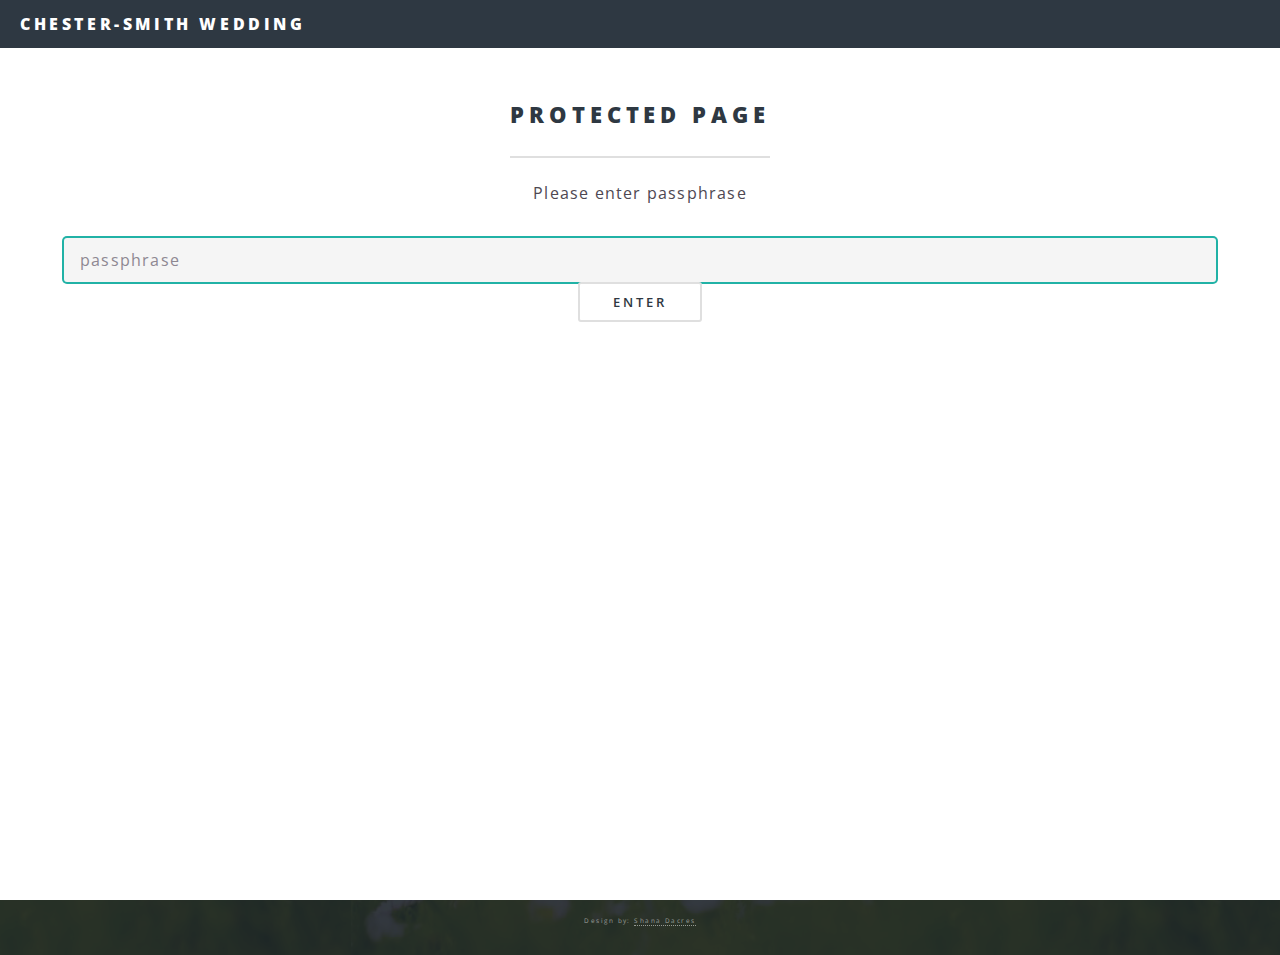
==== index.html @ 589823a7 "added password protected page" ====
<!doctype html>
<html class="staticrypt-html">
<head>
    <meta charset="utf-8">
    <title>Protected Page</title>
    <meta charset="utf-8" />
    <meta name="viewport" content="width=device-width, initial-scale=1, user-scalable=no" />
    <link rel="stylesheet" href="assets/css/main.css" />
    <noscript><link rel="stylesheet" href="assets/css/noscript.css" /></noscript>

    <!-- do not cache this page -->
    <meta http-equiv="cache-control" content="max-age=0"/>
    <meta http-equiv="cache-control" content="no-cache"/>
    <meta http-equiv="expires" content="0"/>
    <meta http-equiv="expires" content="Tue, 01 Jan 1980 1:00:00 GMT"/>
    <meta http-equiv="pragma" content="no-cache"/>
</head>

<body class="landing is-preload">
<div id="page-wrapper">
    <header id="header" class="special">
        <h1><a href="index.html">Chester-Smith Wedding</a></h1>
        
    </header>

    <section id="protected" class="wrapper style5 special" >
        <div class="inner">
            <header class="major">
                <h2>Protected Page</h2>
                <p >Please enter passphrase
                <form id="staticrypt-form" action="#" method="post">
                    <input id="staticrypt-password"
                           type="password"
                           name="password"
                           placeholder="passphrase"
                           autofocus/>

                    <input type="submit" class="staticrypt-decrypt-button" value="Enter"/>
                 </form>

                 </p>
            </header>

        </div>
    </section>

</div>
    <!-- Footer -->
<footer id="footer">
    <ul class="copyright">
        <li>Design by: <a href="https://www.linkedin.com/in/shanadacres">Shana Dacres</a></li>
    </ul>
</footer>


<script>/**
 * Crypto JS 3.1.9-1
 * Copied as is from https://cdnjs.cloudflare.com/ajax/libs/crypto-js/3.1.9-1/crypto-js.js
 */

;(function (root, factory) {
    if (typeof exports === "object") {
        // CommonJS
        module.exports = exports = factory();
    }
    else if (typeof define === "function" && define.amd) {
        // AMD
        define([], factory);
    }
    else {
        // Global (browser)
        root.CryptoJS = factory();
    }
}(this, function () {

    /**
     * CryptoJS core components.
     */
    var CryptoJS = CryptoJS || (function (Math, undefined) {
        /*
	     * Local polyfil of Object.create
	     */
        var create = Object.create || (function () {
            function F() {};

            return function (obj) {
                var subtype;

                F.prototype = obj;

                subtype = new F();

                F.prototype = null;

                return subtype;
            };
        }())

        /**
         * CryptoJS namespace.
         */
        var C = {};

        /**
         * Library namespace.
         */
        var C_lib = C.lib = {};

        /**
         * Base object for prototypal inheritance.
         */
        var Base = C_lib.Base = (function () {


            return {
                /**
                 * Creates a new object that inherits from this object.
                 *
                 * @param {Object} overrides Properties to copy into the new object.
                 *
                 * @return {Object} The new object.
                 *
                 * @static
                 *
                 * @example
                 *
                 *     var MyType = CryptoJS.lib.Base.extend({
	             *         field: 'value',
	             *
	             *         method: function () {
	             *         }
	             *     });
                 */
                extend: function (overrides) {
                    // Spawn
                    var subtype = create(this);

                    // Augment
                    if (overrides) {
                        subtype.mixIn(overrides);
                    }

                    // Create default initializer
                    if (!subtype.hasOwnProperty('init') || this.init === subtype.init) {
                        subtype.init = function () {
                            subtype.$super.init.apply(this, arguments);
                        };
                    }

                    // Initializer's prototype is the subtype object
                    subtype.init.prototype = subtype;

                    // Reference supertype
                    subtype.$super = this;

                    return subtype;
                },

                /**
                 * Extends this object and runs the init method.
                 * Arguments to create() will be passed to init().
                 *
                 * @return {Object} The new object.
                 *
                 * @static
                 *
                 * @example
                 *
                 *     var instance = MyType.create();
                 */
                create: function () {
                    var instance = this.extend();
                    instance.init.apply(instance, arguments);

                    return instance;
                },

                /**
                 * Initializes a newly created object.
                 * Override this method to add some logic when your objects are created.
                 *
                 * @example
                 *
                 *     var MyType = CryptoJS.lib.Base.extend({
	             *         init: function () {
	             *             // ...
	             *         }
	             *     });
                 */
                init: function () {
                },

                /**
                 * Copies properties into this object.
                 *
                 * @param {Object} properties The properties to mix in.
                 *
                 * @example
                 *
                 *     MyType.mixIn({
	             *         field: 'value'
	             *     });
                 */
                mixIn: function (properties) {
                    for (var propertyName in properties) {
                        if (properties.hasOwnProperty(propertyName)) {
                            this[propertyName] = properties[propertyName];
                        }
                    }

                    // IE won't copy toString using the loop above
                    if (properties.hasOwnProperty('toString')) {
                        this.toString = properties.toString;
                    }
                },

                /**
                 * Creates a copy of this object.
                 *
                 * @return {Object} The clone.
                 *
                 * @example
                 *
                 *     var clone = instance.clone();
                 */
                clone: function () {
                    return this.init.prototype.extend(this);
                }
            };
        }());

        /**
         * An array of 32-bit words.
         *
         * @property {Array} words The array of 32-bit words.
         * @property {number} sigBytes The number of significant bytes in this word array.
         */
        var WordArray = C_lib.WordArray = Base.extend({
            /**
             * Initializes a newly created word array.
             *
             * @param {Array} words (Optional) An array of 32-bit words.
             * @param {number} sigBytes (Optional) The number of significant bytes in the words.
             *
             * @example
             *
             *     var wordArray = CryptoJS.lib.WordArray.create();
             *     var wordArray = CryptoJS.lib.WordArray.create([0x00010203, 0x04050607]);
             *     var wordArray = CryptoJS.lib.WordArray.create([0x00010203, 0x04050607], 6);
             */
            init: function (words, sigBytes) {
                words = this.words = words || [];

                if (sigBytes != undefined) {
                    this.sigBytes = sigBytes;
                } else {
                    this.sigBytes = words.length * 4;
                }
            },

            /**
             * Converts this word array to a string.
             *
             * @param {Encoder} encoder (Optional) The encoding strategy to use. Default: CryptoJS.enc.Hex
             *
             * @return {string} The stringified word array.
             *
             * @example
             *
             *     var string = wordArray + '';
             *     var string = wordArray.toString();
             *     var string = wordArray.toString(CryptoJS.enc.Utf8);
             */
            toString: function (encoder) {
                return (encoder || Hex).stringify(this);
            },

            /**
             * Concatenates a word array to this word array.
             *
             * @param {WordArray} wordArray The word array to append.
             *
             * @return {WordArray} This word array.
             *
             * @example
             *
             *     wordArray1.concat(wordArray2);
             */
            concat: function (wordArray) {
                // Shortcuts
                var thisWords = this.words;
                var thatWords = wordArray.words;
                var thisSigBytes = this.sigBytes;
                var thatSigBytes = wordArray.sigBytes;

                // Clamp excess bits
                this.clamp();

                // Concat
                if (thisSigBytes % 4) {
                    // Copy one byte at a time
                    for (var i = 0; i < thatSigBytes; i++) {
                        var thatByte = (thatWords[i >>> 2] >>> (24 - (i % 4) * 8)) & 0xff;
                        thisWords[(thisSigBytes + i) >>> 2] |= thatByte << (24 - ((thisSigBytes + i) % 4) * 8);
                    }
                } else {
                    // Copy one word at a time
                    for (var i = 0; i < thatSigBytes; i += 4) {
                        thisWords[(thisSigBytes + i) >>> 2] = thatWords[i >>> 2];
                    }
                }
                this.sigBytes += thatSigBytes;

                // Chainable
                return this;
            },

            /**
             * Removes insignificant bits.
             *
             * @example
             *
             *     wordArray.clamp();
             */
            clamp: function () {
                // Shortcuts
                var words = this.words;
                var sigBytes = this.sigBytes;

                // Clamp
                words[sigBytes >>> 2] &= 0xffffffff << (32 - (sigBytes % 4) * 8);
                words.length = Math.ceil(sigBytes / 4);
            },

            /**
             * Creates a copy of this word array.
             *
             * @return {WordArray} The clone.
             *
             * @example
             *
             *     var clone = wordArray.clone();
             */
            clone: function () {
                var clone = Base.clone.call(this);
                clone.words = this.words.slice(0);

                return clone;
            },

            /**
             * Creates a word array filled with random bytes.
             *
             * @param {number} nBytes The number of random bytes to generate.
             *
             * @return {WordArray} The random word array.
             *
             * @static
             *
             * @example
             *
             *     var wordArray = CryptoJS.lib.WordArray.random(16);
             */
            random: function (nBytes) {
                var words = [];

                var r = (function (m_w) {
                    var m_w = m_w;
                    var m_z = 0x3ade68b1;
                    var mask = 0xffffffff;

                    return function () {
                        m_z = (0x9069 * (m_z & 0xFFFF) + (m_z >> 0x10)) & mask;
                        m_w = (0x4650 * (m_w & 0xFFFF) + (m_w >> 0x10)) & mask;
                        var result = ((m_z << 0x10) + m_w) & mask;
                        result /= 0x100000000;
                        result += 0.5;
                        return result * (Math.random() > .5 ? 1 : -1);
                    }
                });

                for (var i = 0, rcache; i < nBytes; i += 4) {
                    var _r = r((rcache || Math.random()) * 0x100000000);

                    rcache = _r() * 0x3ade67b7;
                    words.push((_r() * 0x100000000) | 0);
                }

                return new WordArray.init(words, nBytes);
            }
        });

        /**
         * Encoder namespace.
         */
        var C_enc = C.enc = {};

        /**
         * Hex encoding strategy.
         */
        var Hex = C_enc.Hex = {
            /**
             * Converts a word array to a hex string.
             *
             * @param {WordArray} wordArray The word array.
             *
             * @return {string} The hex string.
             *
             * @static
             *
             * @example
             *
             *     var hexString = CryptoJS.enc.Hex.stringify(wordArray);
             */
            stringify: function (wordArray) {
                // Shortcuts
                var words = wordArray.words;
                var sigBytes = wordArray.sigBytes;

                // Convert
                var hexChars = [];
                for (var i = 0; i < sigBytes; i++) {
                    var bite = (words[i >>> 2] >>> (24 - (i % 4) * 8)) & 0xff;
                    hexChars.push((bite >>> 4).toString(16));
                    hexChars.push((bite & 0x0f).toString(16));
                }

                return hexChars.join('');
            },

            /**
             * Converts a hex string to a word array.
             *
             * @param {string} hexStr The hex string.
             *
             * @return {WordArray} The word array.
             *
             * @static
             *
             * @example
             *
             *     var wordArray = CryptoJS.enc.Hex.parse(hexString);
             */
            parse: function (hexStr) {
                // Shortcut
                var hexStrLength = hexStr.length;

                // Convert
                var words = [];
                for (var i = 0; i < hexStrLength; i += 2) {
                    words[i >>> 3] |= parseInt(hexStr.substr(i, 2), 16) << (24 - (i % 8) * 4);
                }

                return new WordArray.init(words, hexStrLength / 2);
            }
        };

        /**
         * Latin1 encoding strategy.
         */
        var Latin1 = C_enc.Latin1 = {
            /**
             * Converts a word array to a Latin1 string.
             *
             * @param {WordArray} wordArray The word array.
             *
             * @return {string} The Latin1 string.
             *
             * @static
             *
             * @example
             *
             *     var latin1String = CryptoJS.enc.Latin1.stringify(wordArray);
             */
            stringify: function (wordArray) {
                // Shortcuts
                var words = wordArray.words;
                var sigBytes = wordArray.sigBytes;

                // Convert
                var latin1Chars = [];
                for (var i = 0; i < sigBytes; i++) {
                    var bite = (words[i >>> 2] >>> (24 - (i % 4) * 8)) & 0xff;
                    latin1Chars.push(String.fromCharCode(bite));
                }

                return latin1Chars.join('');
            },

            /**
             * Converts a Latin1 string to a word array.
             *
             * @param {string} latin1Str The Latin1 string.
             *
             * @return {WordArray} The word array.
             *
             * @static
             *
             * @example
             *
             *     var wordArray = CryptoJS.enc.Latin1.parse(latin1String);
             */
            parse: function (latin1Str) {
                // Shortcut
                var latin1StrLength = latin1Str.length;

                // Convert
                var words = [];
                for (var i = 0; i < latin1StrLength; i++) {
                    words[i >>> 2] |= (latin1Str.charCodeAt(i) & 0xff) << (24 - (i % 4) * 8);
                }

                return new WordArray.init(words, latin1StrLength);
            }
        };

        /**
         * UTF-8 encoding strategy.
         */
        var Utf8 = C_enc.Utf8 = {
            /**
             * Converts a word array to a UTF-8 string.
             *
             * @param {WordArray} wordArray The word array.
             *
             * @return {string} The UTF-8 string.
             *
             * @static
             *
             * @example
             *
             *     var utf8String = CryptoJS.enc.Utf8.stringify(wordArray);
             */
            stringify: function (wordArray) {
                try {
                    return decodeURIComponent(escape(Latin1.stringify(wordArray)));
                } catch (e) {
                    throw new Error('Malformed UTF-8 data');
                }
            },

            /**
             * Converts a UTF-8 string to a word array.
             *
             * @param {string} utf8Str The UTF-8 string.
             *
             * @return {WordArray} The word array.
             *
             * @static
             *
             * @example
             *
             *     var wordArray = CryptoJS.enc.Utf8.parse(utf8String);
             */
            parse: function (utf8Str) {
                return Latin1.parse(unescape(encodeURIComponent(utf8Str)));
            }
        };

        /**
         * Abstract buffered block algorithm template.
         *
         * The property blockSize must be implemented in a concrete subtype.
         *
         * @property {number} _minBufferSize The number of blocks that should be kept unprocessed in the buffer. Default: 0
         */
        var BufferedBlockAlgorithm = C_lib.BufferedBlockAlgorithm = Base.extend({
            /**
             * Resets this block algorithm's data buffer to its initial state.
             *
             * @example
             *
             *     bufferedBlockAlgorithm.reset();
             */
            reset: function () {
                // Initial values
                this._data = new WordArray.init();
                this._nDataBytes = 0;
            },

            /**
             * Adds new data to this block algorithm's buffer.
             *
             * @param {WordArray|string} data The data to append. Strings are converted to a WordArray using UTF-8.
             *
             * @example
             *
             *     bufferedBlockAlgorithm._append('data');
             *     bufferedBlockAlgorithm._append(wordArray);
             */
            _append: function (data) {
                // Convert string to WordArray, else assume WordArray already
                if (typeof data == 'string') {
                    data = Utf8.parse(data);
                }

                // Append
                this._data.concat(data);
                this._nDataBytes += data.sigBytes;
            },

            /**
             * Processes available data blocks.
             *
             * This method invokes _doProcessBlock(offset), which must be implemented by a concrete subtype.
             *
             * @param {boolean} doFlush Whether all blocks and partial blocks should be processed.
             *
             * @return {WordArray} The processed data.
             *
             * @example
             *
             *     var processedData = bufferedBlockAlgorithm._process();
             *     var processedData = bufferedBlockAlgorithm._process(!!'flush');
             */
            _process: function (doFlush) {
                // Shortcuts
                var data = this._data;
                var dataWords = data.words;
                var dataSigBytes = data.sigBytes;
                var blockSize = this.blockSize;
                var blockSizeBytes = blockSize * 4;

                // Count blocks ready
                var nBlocksReady = dataSigBytes / blockSizeBytes;
                if (doFlush) {
                    // Round up to include partial blocks
                    nBlocksReady = Math.ceil(nBlocksReady);
                } else {
                    // Round down to include only full blocks,
                    // less the number of blocks that must remain in the buffer
                    nBlocksReady = Math.max((nBlocksReady | 0) - this._minBufferSize, 0);
                }

                // Count words ready
                var nWordsReady = nBlocksReady * blockSize;

                // Count bytes ready
                var nBytesReady = Math.min(nWordsReady * 4, dataSigBytes);

                // Process blocks
                if (nWordsReady) {
                    for (var offset = 0; offset < nWordsReady; offset += blockSize) {
                        // Perform concrete-algorithm logic
                        this._doProcessBlock(dataWords, offset);
                    }

                    // Remove processed words
                    var processedWords = dataWords.splice(0, nWordsReady);
                    data.sigBytes -= nBytesReady;
                }

                // Return processed words
                return new WordArray.init(processedWords, nBytesReady);
            },

            /**
             * Creates a copy of this object.
             *
             * @return {Object} The clone.
             *
             * @example
             *
             *     var clone = bufferedBlockAlgorithm.clone();
             */
            clone: function () {
                var clone = Base.clone.call(this);
                clone._data = this._data.clone();

                return clone;
            },

            _minBufferSize: 0
        });

        /**
         * Abstract hasher template.
         *
         * @property {number} blockSize The number of 32-bit words this hasher operates on. Default: 16 (512 bits)
         */
        var Hasher = C_lib.Hasher = BufferedBlockAlgorithm.extend({
            /**
             * Configuration options.
             */
            cfg: Base.extend(),

            /**
             * Initializes a newly created hasher.
             *
             * @param {Object} cfg (Optional) The configuration options to use for this hash computation.
             *
             * @example
             *
             *     var hasher = CryptoJS.algo.SHA256.create();
             */
            init: function (cfg) {
                // Apply config defaults
                this.cfg = this.cfg.extend(cfg);

                // Set initial values
                this.reset();
            },

            /**
             * Resets this hasher to its initial state.
             *
             * @example
             *
             *     hasher.reset();
             */
            reset: function () {
                // Reset data buffer
                BufferedBlockAlgorithm.reset.call(this);

                // Perform concrete-hasher logic
                this._doReset();
            },

            /**
             * Updates this hasher with a message.
             *
             * @param {WordArray|string} messageUpdate The message to append.
             *
             * @return {Hasher} This hasher.
             *
             * @example
             *
             *     hasher.update('message');
             *     hasher.update(wordArray);
             */
            update: function (messageUpdate) {
                // Append
                this._append(messageUpdate);

                // Update the hash
                this._process();

                // Chainable
                return this;
            },

            /**
             * Finalizes the hash computation.
             * Note that the finalize operation is effectively a destructive, read-once operation.
             *
             * @param {WordArray|string} messageUpdate (Optional) A final message update.
             *
             * @return {WordArray} The hash.
             *
             * @example
             *
             *     var hash = hasher.finalize();
             *     var hash = hasher.finalize('message');
             *     var hash = hasher.finalize(wordArray);
             */
            finalize: function (messageUpdate) {
                // Final message update
                if (messageUpdate) {
                    this._append(messageUpdate);
                }

                // Perform concrete-hasher logic
                var hash = this._doFinalize();

                return hash;
            },

            blockSize: 512/32,

            /**
             * Creates a shortcut function to a hasher's object interface.
             *
             * @param {Hasher} hasher The hasher to create a helper for.
             *
             * @return {Function} The shortcut function.
             *
             * @static
             *
             * @example
             *
             *     var SHA256 = CryptoJS.lib.Hasher._createHelper(CryptoJS.algo.SHA256);
             */
            _createHelper: function (hasher) {
                return function (message, cfg) {
                    return new hasher.init(cfg).finalize(message);
                };
            },

            /**
             * Creates a shortcut function to the HMAC's object interface.
             *
             * @param {Hasher} hasher The hasher to use in this HMAC helper.
             *
             * @return {Function} The shortcut function.
             *
             * @static
             *
             * @example
             *
             *     var HmacSHA256 = CryptoJS.lib.Hasher._createHmacHelper(CryptoJS.algo.SHA256);
             */
            _createHmacHelper: function (hasher) {
                return function (message, key) {
                    return new C_algo.HMAC.init(hasher, key).finalize(message);
                };
            }
        });

        /**
         * Algorithm namespace.
         */
        var C_algo = C.algo = {};

        return C;
    }(Math));


    (function () {
        // Shortcuts
        var C = CryptoJS;
        var C_lib = C.lib;
        var WordArray = C_lib.WordArray;
        var C_enc = C.enc;

        /**
         * Base64 encoding strategy.
         */
        var Base64 = C_enc.Base64 = {
            /**
             * Converts a word array to a Base64 string.
             *
             * @param {WordArray} wordArray The word array.
             *
             * @return {string} The Base64 string.
             *
             * @static
             *
             * @example
             *
             *     var base64String = CryptoJS.enc.Base64.stringify(wordArray);
             */
            stringify: function (wordArray) {
                // Shortcuts
                var words = wordArray.words;
                var sigBytes = wordArray.sigBytes;
                var map = this._map;

                // Clamp excess bits
                wordArray.clamp();

                // Convert
                var base64Chars = [];
                for (var i = 0; i < sigBytes; i += 3) {
                    var byte1 = (words[i >>> 2]       >>> (24 - (i % 4) * 8))       & 0xff;
                    var byte2 = (words[(i + 1) >>> 2] >>> (24 - ((i + 1) % 4) * 8)) & 0xff;
                    var byte3 = (words[(i + 2) >>> 2] >>> (24 - ((i + 2) % 4) * 8)) & 0xff;

                    var triplet = (byte1 << 16) | (byte2 << 8) | byte3;

                    for (var j = 0; (j < 4) && (i + j * 0.75 < sigBytes); j++) {
                        base64Chars.push(map.charAt((triplet >>> (6 * (3 - j))) & 0x3f));
                    }
                }

                // Add padding
                var paddingChar = map.charAt(64);
                if (paddingChar) {
                    while (base64Chars.length % 4) {
                        base64Chars.push(paddingChar);
                    }
                }

                return base64Chars.join('');
            },

            /**
             * Converts a Base64 string to a word array.
             *
             * @param {string} base64Str The Base64 string.
             *
             * @return {WordArray} The word array.
             *
             * @static
             *
             * @example
             *
             *     var wordArray = CryptoJS.enc.Base64.parse(base64String);
             */
            parse: function (base64Str) {
                // Shortcuts
                var base64StrLength = base64Str.length;
                var map = this._map;
                var reverseMap = this._reverseMap;

                if (!reverseMap) {
                    reverseMap = this._reverseMap = [];
                    for (var j = 0; j < map.length; j++) {
                        reverseMap[map.charCodeAt(j)] = j;
                    }
                }

                // Ignore padding
                var paddingChar = map.charAt(64);
                if (paddingChar) {
                    var paddingIndex = base64Str.indexOf(paddingChar);
                    if (paddingIndex !== -1) {
                        base64StrLength = paddingIndex;
                    }
                }

                // Convert
                return parseLoop(base64Str, base64StrLength, reverseMap);

            },

            _map: 'ABCDEFGHIJKLMNOPQRSTUVWXYZabcdefghijklmnopqrstuvwxyz0123456789+/='
        };

        function parseLoop(base64Str, base64StrLength, reverseMap) {
            var words = [];
            var nBytes = 0;
            for (var i = 0; i < base64StrLength; i++) {
                if (i % 4) {
                    var bits1 = reverseMap[base64Str.charCodeAt(i - 1)] << ((i % 4) * 2);
                    var bits2 = reverseMap[base64Str.charCodeAt(i)] >>> (6 - (i % 4) * 2);
                    words[nBytes >>> 2] |= (bits1 | bits2) << (24 - (nBytes % 4) * 8);
                    nBytes++;
                }
            }
            return WordArray.create(words, nBytes);
        }
    }());


    (function (Math) {
        // Shortcuts
        var C = CryptoJS;
        var C_lib = C.lib;
        var WordArray = C_lib.WordArray;
        var Hasher = C_lib.Hasher;
        var C_algo = C.algo;

        // Constants table
        var T = [];

        // Compute constants
        (function () {
            for (var i = 0; i < 64; i++) {
                T[i] = (Math.abs(Math.sin(i + 1)) * 0x100000000) | 0;
            }
        }());

        /**
         * MD5 hash algorithm.
         */
        var MD5 = C_algo.MD5 = Hasher.extend({
            _doReset: function () {
                this._hash = new WordArray.init([
                    0x67452301, 0xefcdab89,
                    0x98badcfe, 0x10325476
                ]);
            },

            _doProcessBlock: function (M, offset) {
                // Swap endian
                for (var i = 0; i < 16; i++) {
                    // Shortcuts
                    var offset_i = offset + i;
                    var M_offset_i = M[offset_i];

                    M[offset_i] = (
                        (((M_offset_i << 8)  | (M_offset_i >>> 24)) & 0x00ff00ff) |
                        (((M_offset_i << 24) | (M_offset_i >>> 8))  & 0xff00ff00)
                    );
                }

                // Shortcuts
                var H = this._hash.words;

                var M_offset_0  = M[offset + 0];
                var M_offset_1  = M[offset + 1];
                var M_offset_2  = M[offset + 2];
                var M_offset_3  = M[offset + 3];
                var M_offset_4  = M[offset + 4];
                var M_offset_5  = M[offset + 5];
                var M_offset_6  = M[offset + 6];
                var M_offset_7  = M[offset + 7];
                var M_offset_8  = M[offset + 8];
                var M_offset_9  = M[offset + 9];
                var M_offset_10 = M[offset + 10];
                var M_offset_11 = M[offset + 11];
                var M_offset_12 = M[offset + 12];
                var M_offset_13 = M[offset + 13];
                var M_offset_14 = M[offset + 14];
                var M_offset_15 = M[offset + 15];

                // Working varialbes
                var a = H[0];
                var b = H[1];
                var c = H[2];
                var d = H[3];

                // Computation
                a = FF(a, b, c, d, M_offset_0,  7,  T[0]);
                d = FF(d, a, b, c, M_offset_1,  12, T[1]);
                c = FF(c, d, a, b, M_offset_2,  17, T[2]);
                b = FF(b, c, d, a, M_offset_3,  22, T[3]);
                a = FF(a, b, c, d, M_offset_4,  7,  T[4]);
                d = FF(d, a, b, c, M_offset_5,  12, T[5]);
                c = FF(c, d, a, b, M_offset_6,  17, T[6]);
                b = FF(b, c, d, a, M_offset_7,  22, T[7]);
                a = FF(a, b, c, d, M_offset_8,  7,  T[8]);
                d = FF(d, a, b, c, M_offset_9,  12, T[9]);
                c = FF(c, d, a, b, M_offset_10, 17, T[10]);
                b = FF(b, c, d, a, M_offset_11, 22, T[11]);
                a = FF(a, b, c, d, M_offset_12, 7,  T[12]);
                d = FF(d, a, b, c, M_offset_13, 12, T[13]);
                c = FF(c, d, a, b, M_offset_14, 17, T[14]);
                b = FF(b, c, d, a, M_offset_15, 22, T[15]);

                a = GG(a, b, c, d, M_offset_1,  5,  T[16]);
                d = GG(d, a, b, c, M_offset_6,  9,  T[17]);
                c = GG(c, d, a, b, M_offset_11, 14, T[18]);
                b = GG(b, c, d, a, M_offset_0,  20, T[19]);
                a = GG(a, b, c, d, M_offset_5,  5,  T[20]);
                d = GG(d, a, b, c, M_offset_10, 9,  T[21]);
                c = GG(c, d, a, b, M_offset_15, 14, T[22]);
                b = GG(b, c, d, a, M_offset_4,  20, T[23]);
                a = GG(a, b, c, d, M_offset_9,  5,  T[24]);
                d = GG(d, a, b, c, M_offset_14, 9,  T[25]);
                c = GG(c, d, a, b, M_offset_3,  14, T[26]);
                b = GG(b, c, d, a, M_offset_8,  20, T[27]);
                a = GG(a, b, c, d, M_offset_13, 5,  T[28]);
                d = GG(d, a, b, c, M_offset_2,  9,  T[29]);
                c = GG(c, d, a, b, M_offset_7,  14, T[30]);
                b = GG(b, c, d, a, M_offset_12, 20, T[31]);

                a = HH(a, b, c, d, M_offset_5,  4,  T[32]);
                d = HH(d, a, b, c, M_offset_8,  11, T[33]);
                c = HH(c, d, a, b, M_offset_11, 16, T[34]);
                b = HH(b, c, d, a, M_offset_14, 23, T[35]);
                a = HH(a, b, c, d, M_offset_1,  4,  T[36]);
                d = HH(d, a, b, c, M_offset_4,  11, T[37]);
                c = HH(c, d, a, b, M_offset_7,  16, T[38]);
                b = HH(b, c, d, a, M_offset_10, 23, T[39]);
                a = HH(a, b, c, d, M_offset_13, 4,  T[40]);
                d = HH(d, a, b, c, M_offset_0,  11, T[41]);
                c = HH(c, d, a, b, M_offset_3,  16, T[42]);
                b = HH(b, c, d, a, M_offset_6,  23, T[43]);
                a = HH(a, b, c, d, M_offset_9,  4,  T[44]);
                d = HH(d, a, b, c, M_offset_12, 11, T[45]);
                c = HH(c, d, a, b, M_offset_15, 16, T[46]);
                b = HH(b, c, d, a, M_offset_2,  23, T[47]);

                a = II(a, b, c, d, M_offset_0,  6,  T[48]);
                d = II(d, a, b, c, M_offset_7,  10, T[49]);
                c = II(c, d, a, b, M_offset_14, 15, T[50]);
                b = II(b, c, d, a, M_offset_5,  21, T[51]);
                a = II(a, b, c, d, M_offset_12, 6,  T[52]);
                d = II(d, a, b, c, M_offset_3,  10, T[53]);
                c = II(c, d, a, b, M_offset_10, 15, T[54]);
                b = II(b, c, d, a, M_offset_1,  21, T[55]);
                a = II(a, b, c, d, M_offset_8,  6,  T[56]);
                d = II(d, a, b, c, M_offset_15, 10, T[57]);
                c = II(c, d, a, b, M_offset_6,  15, T[58]);
                b = II(b, c, d, a, M_offset_13, 21, T[59]);
                a = II(a, b, c, d, M_offset_4,  6,  T[60]);
                d = II(d, a, b, c, M_offset_11, 10, T[61]);
                c = II(c, d, a, b, M_offset_2,  15, T[62]);
                b = II(b, c, d, a, M_offset_9,  21, T[63]);

                // Intermediate hash value
                H[0] = (H[0] + a) | 0;
                H[1] = (H[1] + b) | 0;
                H[2] = (H[2] + c) | 0;
                H[3] = (H[3] + d) | 0;
            },

            _doFinalize: function () {
                // Shortcuts
                var data = this._data;
                var dataWords = data.words;

                var nBitsTotal = this._nDataBytes * 8;
                var nBitsLeft = data.sigBytes * 8;

                // Add padding
                dataWords[nBitsLeft >>> 5] |= 0x80 << (24 - nBitsLeft % 32);

                var nBitsTotalH = Math.floor(nBitsTotal / 0x100000000);
                var nBitsTotalL = nBitsTotal;
                dataWords[(((nBitsLeft + 64) >>> 9) << 4) + 15] = (
                    (((nBitsTotalH << 8)  | (nBitsTotalH >>> 24)) & 0x00ff00ff) |
                    (((nBitsTotalH << 24) | (nBitsTotalH >>> 8))  & 0xff00ff00)
                );
                dataWords[(((nBitsLeft + 64) >>> 9) << 4) + 14] = (
                    (((nBitsTotalL << 8)  | (nBitsTotalL >>> 24)) & 0x00ff00ff) |
                    (((nBitsTotalL << 24) | (nBitsTotalL >>> 8))  & 0xff00ff00)
                );

                data.sigBytes = (dataWords.length + 1) * 4;

                // Hash final blocks
                this._process();

                // Shortcuts
                var hash = this._hash;
                var H = hash.words;

                // Swap endian
                for (var i = 0; i < 4; i++) {
                    // Shortcut
                    var H_i = H[i];

                    H[i] = (((H_i << 8)  | (H_i >>> 24)) & 0x00ff00ff) |
                        (((H_i << 24) | (H_i >>> 8))  & 0xff00ff00);
                }

                // Return final computed hash
                return hash;
            },

            clone: function () {
                var clone = Hasher.clone.call(this);
                clone._hash = this._hash.clone();

                return clone;
            }
        });

        function FF(a, b, c, d, x, s, t) {
            var n = a + ((b & c) | (~b & d)) + x + t;
            return ((n << s) | (n >>> (32 - s))) + b;
        }

        function GG(a, b, c, d, x, s, t) {
            var n = a + ((b & d) | (c & ~d)) + x + t;
            return ((n << s) | (n >>> (32 - s))) + b;
        }

        function HH(a, b, c, d, x, s, t) {
            var n = a + (b ^ c ^ d) + x + t;
            return ((n << s) | (n >>> (32 - s))) + b;
        }

        function II(a, b, c, d, x, s, t) {
            var n = a + (c ^ (b | ~d)) + x + t;
            return ((n << s) | (n >>> (32 - s))) + b;
        }

        /**
         * Shortcut function to the hasher's object interface.
         *
         * @param {WordArray|string} message The message to hash.
         *
         * @return {WordArray} The hash.
         *
         * @static
         *
         * @example
         *
         *     var hash = CryptoJS.MD5('message');
         *     var hash = CryptoJS.MD5(wordArray);
         */
        C.MD5 = Hasher._createHelper(MD5);

        /**
         * Shortcut function to the HMAC's object interface.
         *
         * @param {WordArray|string} message The message to hash.
         * @param {WordArray|string} key The secret key.
         *
         * @return {WordArray} The HMAC.
         *
         * @static
         *
         * @example
         *
         *     var hmac = CryptoJS.HmacMD5(message, key);
         */
        C.HmacMD5 = Hasher._createHmacHelper(MD5);
    }(Math));


    (function () {
        // Shortcuts
        var C = CryptoJS;
        var C_lib = C.lib;
        var WordArray = C_lib.WordArray;
        var Hasher = C_lib.Hasher;
        var C_algo = C.algo;

        // Reusable object
        var W = [];

        /**
         * SHA-1 hash algorithm.
         */
        var SHA1 = C_algo.SHA1 = Hasher.extend({
            _doReset: function () {
                this._hash = new WordArray.init([
                    0x67452301, 0xefcdab89,
                    0x98badcfe, 0x10325476,
                    0xc3d2e1f0
                ]);
            },

            _doProcessBlock: function (M, offset) {
                // Shortcut
                var H = this._hash.words;

                // Working variables
                var a = H[0];
                var b = H[1];
                var c = H[2];
                var d = H[3];
                var e = H[4];

                // Computation
                for (var i = 0; i < 80; i++) {
                    if (i < 16) {
                        W[i] = M[offset + i] | 0;
                    } else {
                        var n = W[i - 3] ^ W[i - 8] ^ W[i - 14] ^ W[i - 16];
                        W[i] = (n << 1) | (n >>> 31);
                    }

                    var t = ((a << 5) | (a >>> 27)) + e + W[i];
                    if (i < 20) {
                        t += ((b & c) | (~b & d)) + 0x5a827999;
                    } else if (i < 40) {
                        t += (b ^ c ^ d) + 0x6ed9eba1;
                    } else if (i < 60) {
                        t += ((b & c) | (b & d) | (c & d)) - 0x70e44324;
                    } else /* if (i < 80) */ {
                        t += (b ^ c ^ d) - 0x359d3e2a;
                    }

                    e = d;
                    d = c;
                    c = (b << 30) | (b >>> 2);
                    b = a;
                    a = t;
                }

                // Intermediate hash value
                H[0] = (H[0] + a) | 0;
                H[1] = (H[1] + b) | 0;
                H[2] = (H[2] + c) | 0;
                H[3] = (H[3] + d) | 0;
                H[4] = (H[4] + e) | 0;
            },

            _doFinalize: function () {
                // Shortcuts
                var data = this._data;
                var dataWords = data.words;

                var nBitsTotal = this._nDataBytes * 8;
                var nBitsLeft = data.sigBytes * 8;

                // Add padding
                dataWords[nBitsLeft >>> 5] |= 0x80 << (24 - nBitsLeft % 32);
                dataWords[(((nBitsLeft + 64) >>> 9) << 4) + 14] = Math.floor(nBitsTotal / 0x100000000);
                dataWords[(((nBitsLeft + 64) >>> 9) << 4) + 15] = nBitsTotal;
                data.sigBytes = dataWords.length * 4;

                // Hash final blocks
                this._process();

                // Return final computed hash
                return this._hash;
            },

            clone: function () {
                var clone = Hasher.clone.call(this);
                clone._hash = this._hash.clone();

                return clone;
            }
        });

        /**
         * Shortcut function to the hasher's object interface.
         *
         * @param {WordArray|string} message The message to hash.
         *
         * @return {WordArray} The hash.
         *
         * @static
         *
         * @example
         *
         *     var hash = CryptoJS.SHA1('message');
         *     var hash = CryptoJS.SHA1(wordArray);
         */
        C.SHA1 = Hasher._createHelper(SHA1);

        /**
         * Shortcut function to the HMAC's object interface.
         *
         * @param {WordArray|string} message The message to hash.
         * @param {WordArray|string} key The secret key.
         *
         * @return {WordArray} The HMAC.
         *
         * @static
         *
         * @example
         *
         *     var hmac = CryptoJS.HmacSHA1(message, key);
         */
        C.HmacSHA1 = Hasher._createHmacHelper(SHA1);
    }());


    (function (Math) {
        // Shortcuts
        var C = CryptoJS;
        var C_lib = C.lib;
        var WordArray = C_lib.WordArray;
        var Hasher = C_lib.Hasher;
        var C_algo = C.algo;

        // Initialization and round constants tables
        var H = [];
        var K = [];

        // Compute constants
        (function () {
            function isPrime(n) {
                var sqrtN = Math.sqrt(n);
                for (var factor = 2; factor <= sqrtN; factor++) {
                    if (!(n % factor)) {
                        return false;
                    }
                }

                return true;
            }

            function getFractionalBits(n) {
                return ((n - (n | 0)) * 0x100000000) | 0;
            }

            var n = 2;
            var nPrime = 0;
            while (nPrime < 64) {
                if (isPrime(n)) {
                    if (nPrime < 8) {
                        H[nPrime] = getFractionalBits(Math.pow(n, 1 / 2));
                    }
                    K[nPrime] = getFractionalBits(Math.pow(n, 1 / 3));

                    nPrime++;
                }

                n++;
            }
        }());

        // Reusable object
        var W = [];

        /**
         * SHA-256 hash algorithm.
         */
        var SHA256 = C_algo.SHA256 = Hasher.extend({
            _doReset: function () {
                this._hash = new WordArray.init(H.slice(0));
            },

            _doProcessBlock: function (M, offset) {
                // Shortcut
                var H = this._hash.words;

                // Working variables
                var a = H[0];
                var b = H[1];
                var c = H[2];
                var d = H[3];
                var e = H[4];
                var f = H[5];
                var g = H[6];
                var h = H[7];

                // Computation
                for (var i = 0; i < 64; i++) {
                    if (i < 16) {
                        W[i] = M[offset + i] | 0;
                    } else {
                        var gamma0x = W[i - 15];
                        var gamma0  = ((gamma0x << 25) | (gamma0x >>> 7))  ^
                            ((gamma0x << 14) | (gamma0x >>> 18)) ^
                            (gamma0x >>> 3);

                        var gamma1x = W[i - 2];
                        var gamma1  = ((gamma1x << 15) | (gamma1x >>> 17)) ^
                            ((gamma1x << 13) | (gamma1x >>> 19)) ^
                            (gamma1x >>> 10);

                        W[i] = gamma0 + W[i - 7] + gamma1 + W[i - 16];
                    }

                    var ch  = (e & f) ^ (~e & g);
                    var maj = (a & b) ^ (a & c) ^ (b & c);

                    var sigma0 = ((a << 30) | (a >>> 2)) ^ ((a << 19) | (a >>> 13)) ^ ((a << 10) | (a >>> 22));
                    var sigma1 = ((e << 26) | (e >>> 6)) ^ ((e << 21) | (e >>> 11)) ^ ((e << 7)  | (e >>> 25));

                    var t1 = h + sigma1 + ch + K[i] + W[i];
                    var t2 = sigma0 + maj;

                    h = g;
                    g = f;
                    f = e;
                    e = (d + t1) | 0;
                    d = c;
                    c = b;
                    b = a;
                    a = (t1 + t2) | 0;
                }

                // Intermediate hash value
                H[0] = (H[0] + a) | 0;
                H[1] = (H[1] + b) | 0;
                H[2] = (H[2] + c) | 0;
                H[3] = (H[3] + d) | 0;
                H[4] = (H[4] + e) | 0;
                H[5] = (H[5] + f) | 0;
                H[6] = (H[6] + g) | 0;
                H[7] = (H[7] + h) | 0;
            },

            _doFinalize: function () {
                // Shortcuts
                var data = this._data;
                var dataWords = data.words;

                var nBitsTotal = this._nDataBytes * 8;
                var nBitsLeft = data.sigBytes * 8;

                // Add padding
                dataWords[nBitsLeft >>> 5] |= 0x80 << (24 - nBitsLeft % 32);
                dataWords[(((nBitsLeft + 64) >>> 9) << 4) + 14] = Math.floor(nBitsTotal / 0x100000000);
                dataWords[(((nBitsLeft + 64) >>> 9) << 4) + 15] = nBitsTotal;
                data.sigBytes = dataWords.length * 4;

                // Hash final blocks
                this._process();

                // Return final computed hash
                return this._hash;
            },

            clone: function () {
                var clone = Hasher.clone.call(this);
                clone._hash = this._hash.clone();

                return clone;
            }
        });

        /**
         * Shortcut function to the hasher's object interface.
         *
         * @param {WordArray|string} message The message to hash.
         *
         * @return {WordArray} The hash.
         *
         * @static
         *
         * @example
         *
         *     var hash = CryptoJS.SHA256('message');
         *     var hash = CryptoJS.SHA256(wordArray);
         */
        C.SHA256 = Hasher._createHelper(SHA256);

        /**
         * Shortcut function to the HMAC's object interface.
         *
         * @param {WordArray|string} message The message to hash.
         * @param {WordArray|string} key The secret key.
         *
         * @return {WordArray} The HMAC.
         *
         * @static
         *
         * @example
         *
         *     var hmac = CryptoJS.HmacSHA256(message, key);
         */
        C.HmacSHA256 = Hasher._createHmacHelper(SHA256);
    }(Math));


    (function () {
        // Shortcuts
        var C = CryptoJS;
        var C_lib = C.lib;
        var WordArray = C_lib.WordArray;
        var C_enc = C.enc;

        /**
         * UTF-16 BE encoding strategy.
         */
        var Utf16BE = C_enc.Utf16 = C_enc.Utf16BE = {
            /**
             * Converts a word array to a UTF-16 BE string.
             *
             * @param {WordArray} wordArray The word array.
             *
             * @return {string} The UTF-16 BE string.
             *
             * @static
             *
             * @example
             *
             *     var utf16String = CryptoJS.enc.Utf16.stringify(wordArray);
             */
            stringify: function (wordArray) {
                // Shortcuts
                var words = wordArray.words;
                var sigBytes = wordArray.sigBytes;

                // Convert
                var utf16Chars = [];
                for (var i = 0; i < sigBytes; i += 2) {
                    var codePoint = (words[i >>> 2] >>> (16 - (i % 4) * 8)) & 0xffff;
                    utf16Chars.push(String.fromCharCode(codePoint));
                }

                return utf16Chars.join('');
            },

            /**
             * Converts a UTF-16 BE string to a word array.
             *
             * @param {string} utf16Str The UTF-16 BE string.
             *
             * @return {WordArray} The word array.
             *
             * @static
             *
             * @example
             *
             *     var wordArray = CryptoJS.enc.Utf16.parse(utf16String);
             */
            parse: function (utf16Str) {
                // Shortcut
                var utf16StrLength = utf16Str.length;

                // Convert
                var words = [];
                for (var i = 0; i < utf16StrLength; i++) {
                    words[i >>> 1] |= utf16Str.charCodeAt(i) << (16 - (i % 2) * 16);
                }

                return WordArray.create(words, utf16StrLength * 2);
            }
        };

        /**
         * UTF-16 LE encoding strategy.
         */
        C_enc.Utf16LE = {
            /**
             * Converts a word array to a UTF-16 LE string.
             *
             * @param {WordArray} wordArray The word array.
             *
             * @return {string} The UTF-16 LE string.
             *
             * @static
             *
             * @example
             *
             *     var utf16Str = CryptoJS.enc.Utf16LE.stringify(wordArray);
             */
            stringify: function (wordArray) {
                // Shortcuts
                var words = wordArray.words;
                var sigBytes = wordArray.sigBytes;

                // Convert
                var utf16Chars = [];
                for (var i = 0; i < sigBytes; i += 2) {
                    var codePoint = swapEndian((words[i >>> 2] >>> (16 - (i % 4) * 8)) & 0xffff);
                    utf16Chars.push(String.fromCharCode(codePoint));
                }

                return utf16Chars.join('');
            },

            /**
             * Converts a UTF-16 LE string to a word array.
             *
             * @param {string} utf16Str The UTF-16 LE string.
             *
             * @return {WordArray} The word array.
             *
             * @static
             *
             * @example
             *
             *     var wordArray = CryptoJS.enc.Utf16LE.parse(utf16Str);
             */
            parse: function (utf16Str) {
                // Shortcut
                var utf16StrLength = utf16Str.length;

                // Convert
                var words = [];
                for (var i = 0; i < utf16StrLength; i++) {
                    words[i >>> 1] |= swapEndian(utf16Str.charCodeAt(i) << (16 - (i % 2) * 16));
                }

                return WordArray.create(words, utf16StrLength * 2);
            }
        };

        function swapEndian(word) {
            return ((word << 8) & 0xff00ff00) | ((word >>> 8) & 0x00ff00ff);
        }
    }());


    (function () {
        // Check if typed arrays are supported
        if (typeof ArrayBuffer != 'function') {
            return;
        }

        // Shortcuts
        var C = CryptoJS;
        var C_lib = C.lib;
        var WordArray = C_lib.WordArray;

        // Reference original init
        var superInit = WordArray.init;

        // Augment WordArray.init to handle typed arrays
        var subInit = WordArray.init = function (typedArray) {
            // Convert buffers to uint8
            if (typedArray instanceof ArrayBuffer) {
                typedArray = new Uint8Array(typedArray);
            }

            // Convert other array views to uint8
            if (
                typedArray instanceof Int8Array ||
                (typeof Uint8ClampedArray !== "undefined" && typedArray instanceof Uint8ClampedArray) ||
                typedArray instanceof Int16Array ||
                typedArray instanceof Uint16Array ||
                typedArray instanceof Int32Array ||
                typedArray instanceof Uint32Array ||
                typedArray instanceof Float32Array ||
                typedArray instanceof Float64Array
            ) {
                typedArray = new Uint8Array(typedArray.buffer, typedArray.byteOffset, typedArray.byteLength);
            }

            // Handle Uint8Array
            if (typedArray instanceof Uint8Array) {
                // Shortcut
                var typedArrayByteLength = typedArray.byteLength;

                // Extract bytes
                var words = [];
                for (var i = 0; i < typedArrayByteLength; i++) {
                    words[i >>> 2] |= typedArray[i] << (24 - (i % 4) * 8);
                }

                // Initialize this word array
                superInit.call(this, words, typedArrayByteLength);
            } else {
                // Else call normal init
                superInit.apply(this, arguments);
            }
        };

        subInit.prototype = WordArray;
    }());


    /** @preserve
     (c) 2012 by Cédric Mesnil. All rights reserved.

     Redistribution and use in source and binary forms, with or without modification, are permitted provided that the following conditions are met:

     - Redistributions of source code must retain the above copyright notice, this list of conditions and the following disclaimer.
     - Redistributions in binary form must reproduce the above copyright notice, this list of conditions and the following disclaimer in the documentation and/or other materials provided with the distribution.

     THIS SOFTWARE IS PROVIDED BY THE COPYRIGHT HOLDERS AND CONTRIBUTORS "AS IS" AND ANY EXPRESS OR IMPLIED WARRANTIES, INCLUDING, BUT NOT LIMITED TO, THE IMPLIED WARRANTIES OF MERCHANTABILITY AND FITNESS FOR A PARTICULAR PURPOSE ARE DISCLAIMED. IN NO EVENT SHALL THE COPYRIGHT HOLDER OR CONTRIBUTORS BE LIABLE FOR ANY DIRECT, INDIRECT, INCIDENTAL, SPECIAL, EXEMPLARY, OR CONSEQUENTIAL DAMAGES (INCLUDING, BUT NOT LIMITED TO, PROCUREMENT OF SUBSTITUTE GOODS OR SERVICES; LOSS OF USE, DATA, OR PROFITS; OR BUSINESS INTERRUPTION) HOWEVER CAUSED AND ON ANY THEORY OF LIABILITY, WHETHER IN CONTRACT, STRICT LIABILITY, OR TORT (INCLUDING NEGLIGENCE OR OTHERWISE) ARISING IN ANY WAY OUT OF THE USE OF THIS SOFTWARE, EVEN IF ADVISED OF THE POSSIBILITY OF SUCH DAMAGE.
     */

    (function (Math) {
        // Shortcuts
        var C = CryptoJS;
        var C_lib = C.lib;
        var WordArray = C_lib.WordArray;
        var Hasher = C_lib.Hasher;
        var C_algo = C.algo;

        // Constants table
        var _zl = WordArray.create([
            0,  1,  2,  3,  4,  5,  6,  7,  8,  9, 10, 11, 12, 13, 14, 15,
            7,  4, 13,  1, 10,  6, 15,  3, 12,  0,  9,  5,  2, 14, 11,  8,
            3, 10, 14,  4,  9, 15,  8,  1,  2,  7,  0,  6, 13, 11,  5, 12,
            1,  9, 11, 10,  0,  8, 12,  4, 13,  3,  7, 15, 14,  5,  6,  2,
            4,  0,  5,  9,  7, 12,  2, 10, 14,  1,  3,  8, 11,  6, 15, 13]);
        var _zr = WordArray.create([
            5, 14,  7,  0,  9,  2, 11,  4, 13,  6, 15,  8,  1, 10,  3, 12,
            6, 11,  3,  7,  0, 13,  5, 10, 14, 15,  8, 12,  4,  9,  1,  2,
            15,  5,  1,  3,  7, 14,  6,  9, 11,  8, 12,  2, 10,  0,  4, 13,
            8,  6,  4,  1,  3, 11, 15,  0,  5, 12,  2, 13,  9,  7, 10, 14,
            12, 15, 10,  4,  1,  5,  8,  7,  6,  2, 13, 14,  0,  3,  9, 11]);
        var _sl = WordArray.create([
            11, 14, 15, 12,  5,  8,  7,  9, 11, 13, 14, 15,  6,  7,  9,  8,
            7, 6,   8, 13, 11,  9,  7, 15,  7, 12, 15,  9, 11,  7, 13, 12,
            11, 13,  6,  7, 14,  9, 13, 15, 14,  8, 13,  6,  5, 12,  7,  5,
            11, 12, 14, 15, 14, 15,  9,  8,  9, 14,  5,  6,  8,  6,  5, 12,
            9, 15,  5, 11,  6,  8, 13, 12,  5, 12, 13, 14, 11,  8,  5,  6 ]);
        var _sr = WordArray.create([
            8,  9,  9, 11, 13, 15, 15,  5,  7,  7,  8, 11, 14, 14, 12,  6,
            9, 13, 15,  7, 12,  8,  9, 11,  7,  7, 12,  7,  6, 15, 13, 11,
            9,  7, 15, 11,  8,  6,  6, 14, 12, 13,  5, 14, 13, 13,  7,  5,
            15,  5,  8, 11, 14, 14,  6, 14,  6,  9, 12,  9, 12,  5, 15,  8,
            8,  5, 12,  9, 12,  5, 14,  6,  8, 13,  6,  5, 15, 13, 11, 11 ]);

        var _hl =  WordArray.create([ 0x00000000, 0x5A827999, 0x6ED9EBA1, 0x8F1BBCDC, 0xA953FD4E]);
        var _hr =  WordArray.create([ 0x50A28BE6, 0x5C4DD124, 0x6D703EF3, 0x7A6D76E9, 0x00000000]);

        /**
         * RIPEMD160 hash algorithm.
         */
        var RIPEMD160 = C_algo.RIPEMD160 = Hasher.extend({
            _doReset: function () {
                this._hash  = WordArray.create([0x67452301, 0xEFCDAB89, 0x98BADCFE, 0x10325476, 0xC3D2E1F0]);
            },

            _doProcessBlock: function (M, offset) {

                // Swap endian
                for (var i = 0; i < 16; i++) {
                    // Shortcuts
                    var offset_i = offset + i;
                    var M_offset_i = M[offset_i];

                    // Swap
                    M[offset_i] = (
                        (((M_offset_i << 8)  | (M_offset_i >>> 24)) & 0x00ff00ff) |
                        (((M_offset_i << 24) | (M_offset_i >>> 8))  & 0xff00ff00)
                    );
                }
                // Shortcut
                var H  = this._hash.words;
                var hl = _hl.words;
                var hr = _hr.words;
                var zl = _zl.words;
                var zr = _zr.words;
                var sl = _sl.words;
                var sr = _sr.words;

                // Working variables
                var al, bl, cl, dl, el;
                var ar, br, cr, dr, er;

                ar = al = H[0];
                br = bl = H[1];
                cr = cl = H[2];
                dr = dl = H[3];
                er = el = H[4];
                // Computation
                var t;
                for (var i = 0; i < 80; i += 1) {
                    t = (al +  M[offset+zl[i]])|0;
                    if (i<16){
                        t +=  f1(bl,cl,dl) + hl[0];
                    } else if (i<32) {
                        t +=  f2(bl,cl,dl) + hl[1];
                    } else if (i<48) {
                        t +=  f3(bl,cl,dl) + hl[2];
                    } else if (i<64) {
                        t +=  f4(bl,cl,dl) + hl[3];
                    } else {// if (i<80) {
                        t +=  f5(bl,cl,dl) + hl[4];
                    }
                    t = t|0;
                    t =  rotl(t,sl[i]);
                    t = (t+el)|0;
                    al = el;
                    el = dl;
                    dl = rotl(cl, 10);
                    cl = bl;
                    bl = t;

                    t = (ar + M[offset+zr[i]])|0;
                    if (i<16){
                        t +=  f5(br,cr,dr) + hr[0];
                    } else if (i<32) {
                        t +=  f4(br,cr,dr) + hr[1];
                    } else if (i<48) {
                        t +=  f3(br,cr,dr) + hr[2];
                    } else if (i<64) {
                        t +=  f2(br,cr,dr) + hr[3];
                    } else {// if (i<80) {
                        t +=  f1(br,cr,dr) + hr[4];
                    }
                    t = t|0;
                    t =  rotl(t,sr[i]) ;
                    t = (t+er)|0;
                    ar = er;
                    er = dr;
                    dr = rotl(cr, 10);
                    cr = br;
                    br = t;
                }
                // Intermediate hash value
                t    = (H[1] + cl + dr)|0;
                H[1] = (H[2] + dl + er)|0;
                H[2] = (H[3] + el + ar)|0;
                H[3] = (H[4] + al + br)|0;
                H[4] = (H[0] + bl + cr)|0;
                H[0] =  t;
            },

            _doFinalize: function () {
                // Shortcuts
                var data = this._data;
                var dataWords = data.words;

                var nBitsTotal = this._nDataBytes * 8;
                var nBitsLeft = data.sigBytes * 8;

                // Add padding
                dataWords[nBitsLeft >>> 5] |= 0x80 << (24 - nBitsLeft % 32);
                dataWords[(((nBitsLeft + 64) >>> 9) << 4) + 14] = (
                    (((nBitsTotal << 8)  | (nBitsTotal >>> 24)) & 0x00ff00ff) |
                    (((nBitsTotal << 24) | (nBitsTotal >>> 8))  & 0xff00ff00)
                );
                data.sigBytes = (dataWords.length + 1) * 4;

                // Hash final blocks
                this._process();

                // Shortcuts
                var hash = this._hash;
                var H = hash.words;

                // Swap endian
                for (var i = 0; i < 5; i++) {
                    // Shortcut
                    var H_i = H[i];

                    // Swap
                    H[i] = (((H_i << 8)  | (H_i >>> 24)) & 0x00ff00ff) |
                        (((H_i << 24) | (H_i >>> 8))  & 0xff00ff00);
                }

                // Return final computed hash
                return hash;
            },

            clone: function () {
                var clone = Hasher.clone.call(this);
                clone._hash = this._hash.clone();

                return clone;
            }
        });


        function f1(x, y, z) {
            return ((x) ^ (y) ^ (z));

        }

        function f2(x, y, z) {
            return (((x)&(y)) | ((~x)&(z)));
        }

        function f3(x, y, z) {
            return (((x) | (~(y))) ^ (z));
        }

        function f4(x, y, z) {
            return (((x) & (z)) | ((y)&(~(z))));
        }

        function f5(x, y, z) {
            return ((x) ^ ((y) |(~(z))));

        }

        function rotl(x,n) {
            return (x<<n) | (x>>>(32-n));
        }


        /**
         * Shortcut function to the hasher's object interface.
         *
         * @param {WordArray|string} message The message to hash.
         *
         * @return {WordArray} The hash.
         *
         * @static
         *
         * @example
         *
         *     var hash = CryptoJS.RIPEMD160('message');
         *     var hash = CryptoJS.RIPEMD160(wordArray);
         */
        C.RIPEMD160 = Hasher._createHelper(RIPEMD160);

        /**
         * Shortcut function to the HMAC's object interface.
         *
         * @param {WordArray|string} message The message to hash.
         * @param {WordArray|string} key The secret key.
         *
         * @return {WordArray} The HMAC.
         *
         * @static
         *
         * @example
         *
         *     var hmac = CryptoJS.HmacRIPEMD160(message, key);
         */
        C.HmacRIPEMD160 = Hasher._createHmacHelper(RIPEMD160);
    }(Math));


    (function () {
        // Shortcuts
        var C = CryptoJS;
        var C_lib = C.lib;
        var Base = C_lib.Base;
        var C_enc = C.enc;
        var Utf8 = C_enc.Utf8;
        var C_algo = C.algo;

        /**
         * HMAC algorithm.
         */
        var HMAC = C_algo.HMAC = Base.extend({
            /**
             * Initializes a newly created HMAC.
             *
             * @param {Hasher} hasher The hash algorithm to use.
             * @param {WordArray|string} key The secret key.
             *
             * @example
             *
             *     var hmacHasher = CryptoJS.algo.HMAC.create(CryptoJS.algo.SHA256, key);
             */
            init: function (hasher, key) {
                // Init hasher
                hasher = this._hasher = new hasher.init();

                // Convert string to WordArray, else assume WordArray already
                if (typeof key == 'string') {
                    key = Utf8.parse(key);
                }

                // Shortcuts
                var hasherBlockSize = hasher.blockSize;
                var hasherBlockSizeBytes = hasherBlockSize * 4;

                // Allow arbitrary length keys
                if (key.sigBytes > hasherBlockSizeBytes) {
                    key = hasher.finalize(key);
                }

                // Clamp excess bits
                key.clamp();

                // Clone key for inner and outer pads
                var oKey = this._oKey = key.clone();
                var iKey = this._iKey = key.clone();

                // Shortcuts
                var oKeyWords = oKey.words;
                var iKeyWords = iKey.words;

                // XOR keys with pad constants
                for (var i = 0; i < hasherBlockSize; i++) {
                    oKeyWords[i] ^= 0x5c5c5c5c;
                    iKeyWords[i] ^= 0x36363636;
                }
                oKey.sigBytes = iKey.sigBytes = hasherBlockSizeBytes;

                // Set initial values
                this.reset();
            },

            /**
             * Resets this HMAC to its initial state.
             *
             * @example
             *
             *     hmacHasher.reset();
             */
            reset: function () {
                // Shortcut
                var hasher = this._hasher;

                // Reset
                hasher.reset();
                hasher.update(this._iKey);
            },

            /**
             * Updates this HMAC with a message.
             *
             * @param {WordArray|string} messageUpdate The message to append.
             *
             * @return {HMAC} This HMAC instance.
             *
             * @example
             *
             *     hmacHasher.update('message');
             *     hmacHasher.update(wordArray);
             */
            update: function (messageUpdate) {
                this._hasher.update(messageUpdate);

                // Chainable
                return this;
            },

            /**
             * Finalizes the HMAC computation.
             * Note that the finalize operation is effectively a destructive, read-once operation.
             *
             * @param {WordArray|string} messageUpdate (Optional) A final message update.
             *
             * @return {WordArray} The HMAC.
             *
             * @example
             *
             *     var hmac = hmacHasher.finalize();
             *     var hmac = hmacHasher.finalize('message');
             *     var hmac = hmacHasher.finalize(wordArray);
             */
            finalize: function (messageUpdate) {
                // Shortcut
                var hasher = this._hasher;

                // Compute HMAC
                var innerHash = hasher.finalize(messageUpdate);
                hasher.reset();
                var hmac = hasher.finalize(this._oKey.clone().concat(innerHash));

                return hmac;
            }
        });
    }());


    (function () {
        // Shortcuts
        var C = CryptoJS;
        var C_lib = C.lib;
        var Base = C_lib.Base;
        var WordArray = C_lib.WordArray;
        var C_algo = C.algo;
        var SHA1 = C_algo.SHA1;
        var HMAC = C_algo.HMAC;

        /**
         * Password-Based Key Derivation Function 2 algorithm.
         */
        var PBKDF2 = C_algo.PBKDF2 = Base.extend({
            /**
             * Configuration options.
             *
             * @property {number} keySize The key size in words to generate. Default: 4 (128 bits)
             * @property {Hasher} hasher The hasher to use. Default: SHA1
             * @property {number} iterations The number of iterations to perform. Default: 1
             */
            cfg: Base.extend({
                keySize: 128/32,
                hasher: SHA1,
                iterations: 1
            }),

            /**
             * Initializes a newly created key derivation function.
             *
             * @param {Object} cfg (Optional) The configuration options to use for the derivation.
             *
             * @example
             *
             *     var kdf = CryptoJS.algo.PBKDF2.create();
             *     var kdf = CryptoJS.algo.PBKDF2.create({ keySize: 8 });
             *     var kdf = CryptoJS.algo.PBKDF2.create({ keySize: 8, iterations: 1000 });
             */
            init: function (cfg) {
                this.cfg = this.cfg.extend(cfg);
            },

            /**
             * Computes the Password-Based Key Derivation Function 2.
             *
             * @param {WordArray|string} password The password.
             * @param {WordArray|string} salt A salt.
             *
             * @return {WordArray} The derived key.
             *
             * @example
             *
             *     var key = kdf.compute(password, salt);
             */
            compute: function (password, salt) {
                // Shortcut
                var cfg = this.cfg;

                // Init HMAC
                var hmac = HMAC.create(cfg.hasher, password);

                // Initial values
                var derivedKey = WordArray.create();
                var blockIndex = WordArray.create([0x00000001]);

                // Shortcuts
                var derivedKeyWords = derivedKey.words;
                var blockIndexWords = blockIndex.words;
                var keySize = cfg.keySize;
                var iterations = cfg.iterations;

                // Generate key
                while (derivedKeyWords.length < keySize) {
                    var block = hmac.update(salt).finalize(blockIndex);
                    hmac.reset();

                    // Shortcuts
                    var blockWords = block.words;
                    var blockWordsLength = blockWords.length;

                    // Iterations
                    var intermediate = block;
                    for (var i = 1; i < iterations; i++) {
                        intermediate = hmac.finalize(intermediate);
                        hmac.reset();

                        // Shortcut
                        var intermediateWords = intermediate.words;

                        // XOR intermediate with block
                        for (var j = 0; j < blockWordsLength; j++) {
                            blockWords[j] ^= intermediateWords[j];
                        }
                    }

                    derivedKey.concat(block);
                    blockIndexWords[0]++;
                }
                derivedKey.sigBytes = keySize * 4;

                return derivedKey;
            }
        });

        /**
         * Computes the Password-Based Key Derivation Function 2.
         *
         * @param {WordArray|string} password The password.
         * @param {WordArray|string} salt A salt.
         * @param {Object} cfg (Optional) The configuration options to use for this computation.
         *
         * @return {WordArray} The derived key.
         *
         * @static
         *
         * @example
         *
         *     var key = CryptoJS.PBKDF2(password, salt);
         *     var key = CryptoJS.PBKDF2(password, salt, { keySize: 8 });
         *     var key = CryptoJS.PBKDF2(password, salt, { keySize: 8, iterations: 1000 });
         */
        C.PBKDF2 = function (password, salt, cfg) {
            return PBKDF2.create(cfg).compute(password, salt);
        };
    }());


    (function () {
        // Shortcuts
        var C = CryptoJS;
        var C_lib = C.lib;
        var Base = C_lib.Base;
        var WordArray = C_lib.WordArray;
        var C_algo = C.algo;
        var MD5 = C_algo.MD5;

        /**
         * This key derivation function is meant to conform with EVP_BytesToKey.
         * www.openssl.org/docs/crypto/EVP_BytesToKey.html
         */
        var EvpKDF = C_algo.EvpKDF = Base.extend({
            /**
             * Configuration options.
             *
             * @property {number} keySize The key size in words to generate. Default: 4 (128 bits)
             * @property {Hasher} hasher The hash algorithm to use. Default: MD5
             * @property {number} iterations The number of iterations to perform. Default: 1
             */
            cfg: Base.extend({
                keySize: 128/32,
                hasher: MD5,
                iterations: 1
            }),

            /**
             * Initializes a newly created key derivation function.
             *
             * @param {Object} cfg (Optional) The configuration options to use for the derivation.
             *
             * @example
             *
             *     var kdf = CryptoJS.algo.EvpKDF.create();
             *     var kdf = CryptoJS.algo.EvpKDF.create({ keySize: 8 });
             *     var kdf = CryptoJS.algo.EvpKDF.create({ keySize: 8, iterations: 1000 });
             */
            init: function (cfg) {
                this.cfg = this.cfg.extend(cfg);
            },

            /**
             * Derives a key from a password.
             *
             * @param {WordArray|string} password The password.
             * @param {WordArray|string} salt A salt.
             *
             * @return {WordArray} The derived key.
             *
             * @example
             *
             *     var key = kdf.compute(password, salt);
             */
            compute: function (password, salt) {
                // Shortcut
                var cfg = this.cfg;

                // Init hasher
                var hasher = cfg.hasher.create();

                // Initial values
                var derivedKey = WordArray.create();

                // Shortcuts
                var derivedKeyWords = derivedKey.words;
                var keySize = cfg.keySize;
                var iterations = cfg.iterations;

                // Generate key
                while (derivedKeyWords.length < keySize) {
                    if (block) {
                        hasher.update(block);
                    }
                    var block = hasher.update(password).finalize(salt);
                    hasher.reset();

                    // Iterations
                    for (var i = 1; i < iterations; i++) {
                        block = hasher.finalize(block);
                        hasher.reset();
                    }

                    derivedKey.concat(block);
                }
                derivedKey.sigBytes = keySize * 4;

                return derivedKey;
            }
        });

        /**
         * Derives a key from a password.
         *
         * @param {WordArray|string} password The password.
         * @param {WordArray|string} salt A salt.
         * @param {Object} cfg (Optional) The configuration options to use for this computation.
         *
         * @return {WordArray} The derived key.
         *
         * @static
         *
         * @example
         *
         *     var key = CryptoJS.EvpKDF(password, salt);
         *     var key = CryptoJS.EvpKDF(password, salt, { keySize: 8 });
         *     var key = CryptoJS.EvpKDF(password, salt, { keySize: 8, iterations: 1000 });
         */
        C.EvpKDF = function (password, salt, cfg) {
            return EvpKDF.create(cfg).compute(password, salt);
        };
    }());


    (function () {
        // Shortcuts
        var C = CryptoJS;
        var C_lib = C.lib;
        var WordArray = C_lib.WordArray;
        var C_algo = C.algo;
        var SHA256 = C_algo.SHA256;

        /**
         * SHA-224 hash algorithm.
         */
        var SHA224 = C_algo.SHA224 = SHA256.extend({
            _doReset: function () {
                this._hash = new WordArray.init([
                    0xc1059ed8, 0x367cd507, 0x3070dd17, 0xf70e5939,
                    0xffc00b31, 0x68581511, 0x64f98fa7, 0xbefa4fa4
                ]);
            },

            _doFinalize: function () {
                var hash = SHA256._doFinalize.call(this);

                hash.sigBytes -= 4;

                return hash;
            }
        });

        /**
         * Shortcut function to the hasher's object interface.
         *
         * @param {WordArray|string} message The message to hash.
         *
         * @return {WordArray} The hash.
         *
         * @static
         *
         * @example
         *
         *     var hash = CryptoJS.SHA224('message');
         *     var hash = CryptoJS.SHA224(wordArray);
         */
        C.SHA224 = SHA256._createHelper(SHA224);

        /**
         * Shortcut function to the HMAC's object interface.
         *
         * @param {WordArray|string} message The message to hash.
         * @param {WordArray|string} key The secret key.
         *
         * @return {WordArray} The HMAC.
         *
         * @static
         *
         * @example
         *
         *     var hmac = CryptoJS.HmacSHA224(message, key);
         */
        C.HmacSHA224 = SHA256._createHmacHelper(SHA224);
    }());


    (function (undefined) {
        // Shortcuts
        var C = CryptoJS;
        var C_lib = C.lib;
        var Base = C_lib.Base;
        var X32WordArray = C_lib.WordArray;

        /**
         * x64 namespace.
         */
        var C_x64 = C.x64 = {};

        /**
         * A 64-bit word.
         */
        var X64Word = C_x64.Word = Base.extend({
            /**
             * Initializes a newly created 64-bit word.
             *
             * @param {number} high The high 32 bits.
             * @param {number} low The low 32 bits.
             *
             * @example
             *
             *     var x64Word = CryptoJS.x64.Word.create(0x00010203, 0x04050607);
             */
            init: function (high, low) {
                this.high = high;
                this.low = low;
            }

            /**
             * Bitwise NOTs this word.
             *
             * @return {X64Word} A new x64-Word object after negating.
             *
             * @example
             *
             *     var negated = x64Word.not();
             */
            // not: function () {
            // var high = ~this.high;
            // var low = ~this.low;

            // return X64Word.create(high, low);
            // },

            /**
             * Bitwise ANDs this word with the passed word.
             *
             * @param {X64Word} word The x64-Word to AND with this word.
             *
             * @return {X64Word} A new x64-Word object after ANDing.
             *
             * @example
             *
             *     var anded = x64Word.and(anotherX64Word);
             */
            // and: function (word) {
            // var high = this.high & word.high;
            // var low = this.low & word.low;

            // return X64Word.create(high, low);
            // },

            /**
             * Bitwise ORs this word with the passed word.
             *
             * @param {X64Word} word The x64-Word to OR with this word.
             *
             * @return {X64Word} A new x64-Word object after ORing.
             *
             * @example
             *
             *     var ored = x64Word.or(anotherX64Word);
             */
            // or: function (word) {
            // var high = this.high | word.high;
            // var low = this.low | word.low;

            // return X64Word.create(high, low);
            // },

            /**
             * Bitwise XORs this word with the passed word.
             *
             * @param {X64Word} word The x64-Word to XOR with this word.
             *
             * @return {X64Word} A new x64-Word object after XORing.
             *
             * @example
             *
             *     var xored = x64Word.xor(anotherX64Word);
             */
            // xor: function (word) {
            // var high = this.high ^ word.high;
            // var low = this.low ^ word.low;

            // return X64Word.create(high, low);
            // },

            /**
             * Shifts this word n bits to the left.
             *
             * @param {number} n The number of bits to shift.
             *
             * @return {X64Word} A new x64-Word object after shifting.
             *
             * @example
             *
             *     var shifted = x64Word.shiftL(25);
             */
            // shiftL: function (n) {
            // if (n < 32) {
            // var high = (this.high << n) | (this.low >>> (32 - n));
            // var low = this.low << n;
            // } else {
            // var high = this.low << (n - 32);
            // var low = 0;
            // }

            // return X64Word.create(high, low);
            // },

            /**
             * Shifts this word n bits to the right.
             *
             * @param {number} n The number of bits to shift.
             *
             * @return {X64Word} A new x64-Word object after shifting.
             *
             * @example
             *
             *     var shifted = x64Word.shiftR(7);
             */
            // shiftR: function (n) {
            // if (n < 32) {
            // var low = (this.low >>> n) | (this.high << (32 - n));
            // var high = this.high >>> n;
            // } else {
            // var low = this.high >>> (n - 32);
            // var high = 0;
            // }

            // return X64Word.create(high, low);
            // },

            /**
             * Rotates this word n bits to the left.
             *
             * @param {number} n The number of bits to rotate.
             *
             * @return {X64Word} A new x64-Word object after rotating.
             *
             * @example
             *
             *     var rotated = x64Word.rotL(25);
             */
            // rotL: function (n) {
            // return this.shiftL(n).or(this.shiftR(64 - n));
            // },

            /**
             * Rotates this word n bits to the right.
             *
             * @param {number} n The number of bits to rotate.
             *
             * @return {X64Word} A new x64-Word object after rotating.
             *
             * @example
             *
             *     var rotated = x64Word.rotR(7);
             */
            // rotR: function (n) {
            // return this.shiftR(n).or(this.shiftL(64 - n));
            // },

            /**
             * Adds this word with the passed word.
             *
             * @param {X64Word} word The x64-Word to add with this word.
             *
             * @return {X64Word} A new x64-Word object after adding.
             *
             * @example
             *
             *     var added = x64Word.add(anotherX64Word);
             */
            // add: function (word) {
            // var low = (this.low + word.low) | 0;
            // var carry = (low >>> 0) < (this.low >>> 0) ? 1 : 0;
            // var high = (this.high + word.high + carry) | 0;

            // return X64Word.create(high, low);
            // }
        });

        /**
         * An array of 64-bit words.
         *
         * @property {Array} words The array of CryptoJS.x64.Word objects.
         * @property {number} sigBytes The number of significant bytes in this word array.
         */
        var X64WordArray = C_x64.WordArray = Base.extend({
            /**
             * Initializes a newly created word array.
             *
             * @param {Array} words (Optional) An array of CryptoJS.x64.Word objects.
             * @param {number} sigBytes (Optional) The number of significant bytes in the words.
             *
             * @example
             *
             *     var wordArray = CryptoJS.x64.WordArray.create();
             *
             *     var wordArray = CryptoJS.x64.WordArray.create([
             *         CryptoJS.x64.Word.create(0x00010203, 0x04050607),
             *         CryptoJS.x64.Word.create(0x18191a1b, 0x1c1d1e1f)
             *     ]);
             *
             *     var wordArray = CryptoJS.x64.WordArray.create([
             *         CryptoJS.x64.Word.create(0x00010203, 0x04050607),
             *         CryptoJS.x64.Word.create(0x18191a1b, 0x1c1d1e1f)
             *     ], 10);
             */
            init: function (words, sigBytes) {
                words = this.words = words || [];

                if (sigBytes != undefined) {
                    this.sigBytes = sigBytes;
                } else {
                    this.sigBytes = words.length * 8;
                }
            },

            /**
             * Converts this 64-bit word array to a 32-bit word array.
             *
             * @return {CryptoJS.lib.WordArray} This word array's data as a 32-bit word array.
             *
             * @example
             *
             *     var x32WordArray = x64WordArray.toX32();
             */
            toX32: function () {
                // Shortcuts
                var x64Words = this.words;
                var x64WordsLength = x64Words.length;

                // Convert
                var x32Words = [];
                for (var i = 0; i < x64WordsLength; i++) {
                    var x64Word = x64Words[i];
                    x32Words.push(x64Word.high);
                    x32Words.push(x64Word.low);
                }

                return X32WordArray.create(x32Words, this.sigBytes);
            },

            /**
             * Creates a copy of this word array.
             *
             * @return {X64WordArray} The clone.
             *
             * @example
             *
             *     var clone = x64WordArray.clone();
             */
            clone: function () {
                var clone = Base.clone.call(this);

                // Clone "words" array
                var words = clone.words = this.words.slice(0);

                // Clone each X64Word object
                var wordsLength = words.length;
                for (var i = 0; i < wordsLength; i++) {
                    words[i] = words[i].clone();
                }

                return clone;
            }
        });
    }());


    (function (Math) {
        // Shortcuts
        var C = CryptoJS;
        var C_lib = C.lib;
        var WordArray = C_lib.WordArray;
        var Hasher = C_lib.Hasher;
        var C_x64 = C.x64;
        var X64Word = C_x64.Word;
        var C_algo = C.algo;

        // Constants tables
        var RHO_OFFSETS = [];
        var PI_INDEXES  = [];
        var ROUND_CONSTANTS = [];

        // Compute Constants
        (function () {
            // Compute rho offset constants
            var x = 1, y = 0;
            for (var t = 0; t < 24; t++) {
                RHO_OFFSETS[x + 5 * y] = ((t + 1) * (t + 2) / 2) % 64;

                var newX = y % 5;
                var newY = (2 * x + 3 * y) % 5;
                x = newX;
                y = newY;
            }

            // Compute pi index constants
            for (var x = 0; x < 5; x++) {
                for (var y = 0; y < 5; y++) {
                    PI_INDEXES[x + 5 * y] = y + ((2 * x + 3 * y) % 5) * 5;
                }
            }

            // Compute round constants
            var LFSR = 0x01;
            for (var i = 0; i < 24; i++) {
                var roundConstantMsw = 0;
                var roundConstantLsw = 0;

                for (var j = 0; j < 7; j++) {
                    if (LFSR & 0x01) {
                        var bitPosition = (1 << j) - 1;
                        if (bitPosition < 32) {
                            roundConstantLsw ^= 1 << bitPosition;
                        } else /* if (bitPosition >= 32) */ {
                            roundConstantMsw ^= 1 << (bitPosition - 32);
                        }
                    }

                    // Compute next LFSR
                    if (LFSR & 0x80) {
                        // Primitive polynomial over GF(2): x^8 + x^6 + x^5 + x^4 + 1
                        LFSR = (LFSR << 1) ^ 0x71;
                    } else {
                        LFSR <<= 1;
                    }
                }

                ROUND_CONSTANTS[i] = X64Word.create(roundConstantMsw, roundConstantLsw);
            }
        }());

        // Reusable objects for temporary values
        var T = [];
        (function () {
            for (var i = 0; i < 25; i++) {
                T[i] = X64Word.create();
            }
        }());

        /**
         * SHA-3 hash algorithm.
         */
        var SHA3 = C_algo.SHA3 = Hasher.extend({
            /**
             * Configuration options.
             *
             * @property {number} outputLength
             *   The desired number of bits in the output hash.
             *   Only values permitted are: 224, 256, 384, 512.
             *   Default: 512
             */
            cfg: Hasher.cfg.extend({
                outputLength: 512
            }),

            _doReset: function () {
                var state = this._state = []
                for (var i = 0; i < 25; i++) {
                    state[i] = new X64Word.init();
                }

                this.blockSize = (1600 - 2 * this.cfg.outputLength) / 32;
            },

            _doProcessBlock: function (M, offset) {
                // Shortcuts
                var state = this._state;
                var nBlockSizeLanes = this.blockSize / 2;

                // Absorb
                for (var i = 0; i < nBlockSizeLanes; i++) {
                    // Shortcuts
                    var M2i  = M[offset + 2 * i];
                    var M2i1 = M[offset + 2 * i + 1];

                    // Swap endian
                    M2i = (
                        (((M2i << 8)  | (M2i >>> 24)) & 0x00ff00ff) |
                        (((M2i << 24) | (M2i >>> 8))  & 0xff00ff00)
                    );
                    M2i1 = (
                        (((M2i1 << 8)  | (M2i1 >>> 24)) & 0x00ff00ff) |
                        (((M2i1 << 24) | (M2i1 >>> 8))  & 0xff00ff00)
                    );

                    // Absorb message into state
                    var lane = state[i];
                    lane.high ^= M2i1;
                    lane.low  ^= M2i;
                }

                // Rounds
                for (var round = 0; round < 24; round++) {
                    // Theta
                    for (var x = 0; x < 5; x++) {
                        // Mix column lanes
                        var tMsw = 0, tLsw = 0;
                        for (var y = 0; y < 5; y++) {
                            var lane = state[x + 5 * y];
                            tMsw ^= lane.high;
                            tLsw ^= lane.low;
                        }

                        // Temporary values
                        var Tx = T[x];
                        Tx.high = tMsw;
                        Tx.low  = tLsw;
                    }
                    for (var x = 0; x < 5; x++) {
                        // Shortcuts
                        var Tx4 = T[(x + 4) % 5];
                        var Tx1 = T[(x + 1) % 5];
                        var Tx1Msw = Tx1.high;
                        var Tx1Lsw = Tx1.low;

                        // Mix surrounding columns
                        var tMsw = Tx4.high ^ ((Tx1Msw << 1) | (Tx1Lsw >>> 31));
                        var tLsw = Tx4.low  ^ ((Tx1Lsw << 1) | (Tx1Msw >>> 31));
                        for (var y = 0; y < 5; y++) {
                            var lane = state[x + 5 * y];
                            lane.high ^= tMsw;
                            lane.low  ^= tLsw;
                        }
                    }

                    // Rho Pi
                    for (var laneIndex = 1; laneIndex < 25; laneIndex++) {
                        // Shortcuts
                        var lane = state[laneIndex];
                        var laneMsw = lane.high;
                        var laneLsw = lane.low;
                        var rhoOffset = RHO_OFFSETS[laneIndex];

                        // Rotate lanes
                        if (rhoOffset < 32) {
                            var tMsw = (laneMsw << rhoOffset) | (laneLsw >>> (32 - rhoOffset));
                            var tLsw = (laneLsw << rhoOffset) | (laneMsw >>> (32 - rhoOffset));
                        } else /* if (rhoOffset >= 32) */ {
                            var tMsw = (laneLsw << (rhoOffset - 32)) | (laneMsw >>> (64 - rhoOffset));
                            var tLsw = (laneMsw << (rhoOffset - 32)) | (laneLsw >>> (64 - rhoOffset));
                        }

                        // Transpose lanes
                        var TPiLane = T[PI_INDEXES[laneIndex]];
                        TPiLane.high = tMsw;
                        TPiLane.low  = tLsw;
                    }

                    // Rho pi at x = y = 0
                    var T0 = T[0];
                    var state0 = state[0];
                    T0.high = state0.high;
                    T0.low  = state0.low;

                    // Chi
                    for (var x = 0; x < 5; x++) {
                        for (var y = 0; y < 5; y++) {
                            // Shortcuts
                            var laneIndex = x + 5 * y;
                            var lane = state[laneIndex];
                            var TLane = T[laneIndex];
                            var Tx1Lane = T[((x + 1) % 5) + 5 * y];
                            var Tx2Lane = T[((x + 2) % 5) + 5 * y];

                            // Mix rows
                            lane.high = TLane.high ^ (~Tx1Lane.high & Tx2Lane.high);
                            lane.low  = TLane.low  ^ (~Tx1Lane.low  & Tx2Lane.low);
                        }
                    }

                    // Iota
                    var lane = state[0];
                    var roundConstant = ROUND_CONSTANTS[round];
                    lane.high ^= roundConstant.high;
                    lane.low  ^= roundConstant.low;;
                }
            },

            _doFinalize: function () {
                // Shortcuts
                var data = this._data;
                var dataWords = data.words;
                var nBitsTotal = this._nDataBytes * 8;
                var nBitsLeft = data.sigBytes * 8;
                var blockSizeBits = this.blockSize * 32;

                // Add padding
                dataWords[nBitsLeft >>> 5] |= 0x1 << (24 - nBitsLeft % 32);
                dataWords[((Math.ceil((nBitsLeft + 1) / blockSizeBits) * blockSizeBits) >>> 5) - 1] |= 0x80;
                data.sigBytes = dataWords.length * 4;

                // Hash final blocks
                this._process();

                // Shortcuts
                var state = this._state;
                var outputLengthBytes = this.cfg.outputLength / 8;
                var outputLengthLanes = outputLengthBytes / 8;

                // Squeeze
                var hashWords = [];
                for (var i = 0; i < outputLengthLanes; i++) {
                    // Shortcuts
                    var lane = state[i];
                    var laneMsw = lane.high;
                    var laneLsw = lane.low;

                    // Swap endian
                    laneMsw = (
                        (((laneMsw << 8)  | (laneMsw >>> 24)) & 0x00ff00ff) |
                        (((laneMsw << 24) | (laneMsw >>> 8))  & 0xff00ff00)
                    );
                    laneLsw = (
                        (((laneLsw << 8)  | (laneLsw >>> 24)) & 0x00ff00ff) |
                        (((laneLsw << 24) | (laneLsw >>> 8))  & 0xff00ff00)
                    );

                    // Squeeze state to retrieve hash
                    hashWords.push(laneLsw);
                    hashWords.push(laneMsw);
                }

                // Return final computed hash
                return new WordArray.init(hashWords, outputLengthBytes);
            },

            clone: function () {
                var clone = Hasher.clone.call(this);

                var state = clone._state = this._state.slice(0);
                for (var i = 0; i < 25; i++) {
                    state[i] = state[i].clone();
                }

                return clone;
            }
        });

        /**
         * Shortcut function to the hasher's object interface.
         *
         * @param {WordArray|string} message The message to hash.
         *
         * @return {WordArray} The hash.
         *
         * @static
         *
         * @example
         *
         *     var hash = CryptoJS.SHA3('message');
         *     var hash = CryptoJS.SHA3(wordArray);
         */
        C.SHA3 = Hasher._createHelper(SHA3);

        /**
         * Shortcut function to the HMAC's object interface.
         *
         * @param {WordArray|string} message The message to hash.
         * @param {WordArray|string} key The secret key.
         *
         * @return {WordArray} The HMAC.
         *
         * @static
         *
         * @example
         *
         *     var hmac = CryptoJS.HmacSHA3(message, key);
         */
        C.HmacSHA3 = Hasher._createHmacHelper(SHA3);
    }(Math));


    (function () {
        // Shortcuts
        var C = CryptoJS;
        var C_lib = C.lib;
        var Hasher = C_lib.Hasher;
        var C_x64 = C.x64;
        var X64Word = C_x64.Word;
        var X64WordArray = C_x64.WordArray;
        var C_algo = C.algo;

        function X64Word_create() {
            return X64Word.create.apply(X64Word, arguments);
        }

        // Constants
        var K = [
            X64Word_create(0x428a2f98, 0xd728ae22), X64Word_create(0x71374491, 0x23ef65cd),
            X64Word_create(0xb5c0fbcf, 0xec4d3b2f), X64Word_create(0xe9b5dba5, 0x8189dbbc),
            X64Word_create(0x3956c25b, 0xf348b538), X64Word_create(0x59f111f1, 0xb605d019),
            X64Word_create(0x923f82a4, 0xaf194f9b), X64Word_create(0xab1c5ed5, 0xda6d8118),
            X64Word_create(0xd807aa98, 0xa3030242), X64Word_create(0x12835b01, 0x45706fbe),
            X64Word_create(0x243185be, 0x4ee4b28c), X64Word_create(0x550c7dc3, 0xd5ffb4e2),
            X64Word_create(0x72be5d74, 0xf27b896f), X64Word_create(0x80deb1fe, 0x3b1696b1),
            X64Word_create(0x9bdc06a7, 0x25c71235), X64Word_create(0xc19bf174, 0xcf692694),
            X64Word_create(0xe49b69c1, 0x9ef14ad2), X64Word_create(0xefbe4786, 0x384f25e3),
            X64Word_create(0x0fc19dc6, 0x8b8cd5b5), X64Word_create(0x240ca1cc, 0x77ac9c65),
            X64Word_create(0x2de92c6f, 0x592b0275), X64Word_create(0x4a7484aa, 0x6ea6e483),
            X64Word_create(0x5cb0a9dc, 0xbd41fbd4), X64Word_create(0x76f988da, 0x831153b5),
            X64Word_create(0x983e5152, 0xee66dfab), X64Word_create(0xa831c66d, 0x2db43210),
            X64Word_create(0xb00327c8, 0x98fb213f), X64Word_create(0xbf597fc7, 0xbeef0ee4),
            X64Word_create(0xc6e00bf3, 0x3da88fc2), X64Word_create(0xd5a79147, 0x930aa725),
            X64Word_create(0x06ca6351, 0xe003826f), X64Word_create(0x14292967, 0x0a0e6e70),
            X64Word_create(0x27b70a85, 0x46d22ffc), X64Word_create(0x2e1b2138, 0x5c26c926),
            X64Word_create(0x4d2c6dfc, 0x5ac42aed), X64Word_create(0x53380d13, 0x9d95b3df),
            X64Word_create(0x650a7354, 0x8baf63de), X64Word_create(0x766a0abb, 0x3c77b2a8),
            X64Word_create(0x81c2c92e, 0x47edaee6), X64Word_create(0x92722c85, 0x1482353b),
            X64Word_create(0xa2bfe8a1, 0x4cf10364), X64Word_create(0xa81a664b, 0xbc423001),
            X64Word_create(0xc24b8b70, 0xd0f89791), X64Word_create(0xc76c51a3, 0x0654be30),
            X64Word_create(0xd192e819, 0xd6ef5218), X64Word_create(0xd6990624, 0x5565a910),
            X64Word_create(0xf40e3585, 0x5771202a), X64Word_create(0x106aa070, 0x32bbd1b8),
            X64Word_create(0x19a4c116, 0xb8d2d0c8), X64Word_create(0x1e376c08, 0x5141ab53),
            X64Word_create(0x2748774c, 0xdf8eeb99), X64Word_create(0x34b0bcb5, 0xe19b48a8),
            X64Word_create(0x391c0cb3, 0xc5c95a63), X64Word_create(0x4ed8aa4a, 0xe3418acb),
            X64Word_create(0x5b9cca4f, 0x7763e373), X64Word_create(0x682e6ff3, 0xd6b2b8a3),
            X64Word_create(0x748f82ee, 0x5defb2fc), X64Word_create(0x78a5636f, 0x43172f60),
            X64Word_create(0x84c87814, 0xa1f0ab72), X64Word_create(0x8cc70208, 0x1a6439ec),
            X64Word_create(0x90befffa, 0x23631e28), X64Word_create(0xa4506ceb, 0xde82bde9),
            X64Word_create(0xbef9a3f7, 0xb2c67915), X64Word_create(0xc67178f2, 0xe372532b),
            X64Word_create(0xca273ece, 0xea26619c), X64Word_create(0xd186b8c7, 0x21c0c207),
            X64Word_create(0xeada7dd6, 0xcde0eb1e), X64Word_create(0xf57d4f7f, 0xee6ed178),
            X64Word_create(0x06f067aa, 0x72176fba), X64Word_create(0x0a637dc5, 0xa2c898a6),
            X64Word_create(0x113f9804, 0xbef90dae), X64Word_create(0x1b710b35, 0x131c471b),
            X64Word_create(0x28db77f5, 0x23047d84), X64Word_create(0x32caab7b, 0x40c72493),
            X64Word_create(0x3c9ebe0a, 0x15c9bebc), X64Word_create(0x431d67c4, 0x9c100d4c),
            X64Word_create(0x4cc5d4be, 0xcb3e42b6), X64Word_create(0x597f299c, 0xfc657e2a),
            X64Word_create(0x5fcb6fab, 0x3ad6faec), X64Word_create(0x6c44198c, 0x4a475817)
        ];

        // Reusable objects
        var W = [];
        (function () {
            for (var i = 0; i < 80; i++) {
                W[i] = X64Word_create();
            }
        }());

        /**
         * SHA-512 hash algorithm.
         */
        var SHA512 = C_algo.SHA512 = Hasher.extend({
            _doReset: function () {
                this._hash = new X64WordArray.init([
                    new X64Word.init(0x6a09e667, 0xf3bcc908), new X64Word.init(0xbb67ae85, 0x84caa73b),
                    new X64Word.init(0x3c6ef372, 0xfe94f82b), new X64Word.init(0xa54ff53a, 0x5f1d36f1),
                    new X64Word.init(0x510e527f, 0xade682d1), new X64Word.init(0x9b05688c, 0x2b3e6c1f),
                    new X64Word.init(0x1f83d9ab, 0xfb41bd6b), new X64Word.init(0x5be0cd19, 0x137e2179)
                ]);
            },

            _doProcessBlock: function (M, offset) {
                // Shortcuts
                var H = this._hash.words;

                var H0 = H[0];
                var H1 = H[1];
                var H2 = H[2];
                var H3 = H[3];
                var H4 = H[4];
                var H5 = H[5];
                var H6 = H[6];
                var H7 = H[7];

                var H0h = H0.high;
                var H0l = H0.low;
                var H1h = H1.high;
                var H1l = H1.low;
                var H2h = H2.high;
                var H2l = H2.low;
                var H3h = H3.high;
                var H3l = H3.low;
                var H4h = H4.high;
                var H4l = H4.low;
                var H5h = H5.high;
                var H5l = H5.low;
                var H6h = H6.high;
                var H6l = H6.low;
                var H7h = H7.high;
                var H7l = H7.low;

                // Working variables
                var ah = H0h;
                var al = H0l;
                var bh = H1h;
                var bl = H1l;
                var ch = H2h;
                var cl = H2l;
                var dh = H3h;
                var dl = H3l;
                var eh = H4h;
                var el = H4l;
                var fh = H5h;
                var fl = H5l;
                var gh = H6h;
                var gl = H6l;
                var hh = H7h;
                var hl = H7l;

                // Rounds
                for (var i = 0; i < 80; i++) {
                    // Shortcut
                    var Wi = W[i];

                    // Extend message
                    if (i < 16) {
                        var Wih = Wi.high = M[offset + i * 2]     | 0;
                        var Wil = Wi.low  = M[offset + i * 2 + 1] | 0;
                    } else {
                        // Gamma0
                        var gamma0x  = W[i - 15];
                        var gamma0xh = gamma0x.high;
                        var gamma0xl = gamma0x.low;
                        var gamma0h  = ((gamma0xh >>> 1) | (gamma0xl << 31)) ^ ((gamma0xh >>> 8) | (gamma0xl << 24)) ^ (gamma0xh >>> 7);
                        var gamma0l  = ((gamma0xl >>> 1) | (gamma0xh << 31)) ^ ((gamma0xl >>> 8) | (gamma0xh << 24)) ^ ((gamma0xl >>> 7) | (gamma0xh << 25));

                        // Gamma1
                        var gamma1x  = W[i - 2];
                        var gamma1xh = gamma1x.high;
                        var gamma1xl = gamma1x.low;
                        var gamma1h  = ((gamma1xh >>> 19) | (gamma1xl << 13)) ^ ((gamma1xh << 3) | (gamma1xl >>> 29)) ^ (gamma1xh >>> 6);
                        var gamma1l  = ((gamma1xl >>> 19) | (gamma1xh << 13)) ^ ((gamma1xl << 3) | (gamma1xh >>> 29)) ^ ((gamma1xl >>> 6) | (gamma1xh << 26));

                        // W[i] = gamma0 + W[i - 7] + gamma1 + W[i - 16]
                        var Wi7  = W[i - 7];
                        var Wi7h = Wi7.high;
                        var Wi7l = Wi7.low;

                        var Wi16  = W[i - 16];
                        var Wi16h = Wi16.high;
                        var Wi16l = Wi16.low;

                        var Wil = gamma0l + Wi7l;
                        var Wih = gamma0h + Wi7h + ((Wil >>> 0) < (gamma0l >>> 0) ? 1 : 0);
                        var Wil = Wil + gamma1l;
                        var Wih = Wih + gamma1h + ((Wil >>> 0) < (gamma1l >>> 0) ? 1 : 0);
                        var Wil = Wil + Wi16l;
                        var Wih = Wih + Wi16h + ((Wil >>> 0) < (Wi16l >>> 0) ? 1 : 0);

                        Wi.high = Wih;
                        Wi.low  = Wil;
                    }

                    var chh  = (eh & fh) ^ (~eh & gh);
                    var chl  = (el & fl) ^ (~el & gl);
                    var majh = (ah & bh) ^ (ah & ch) ^ (bh & ch);
                    var majl = (al & bl) ^ (al & cl) ^ (bl & cl);

                    var sigma0h = ((ah >>> 28) | (al << 4))  ^ ((ah << 30)  | (al >>> 2)) ^ ((ah << 25) | (al >>> 7));
                    var sigma0l = ((al >>> 28) | (ah << 4))  ^ ((al << 30)  | (ah >>> 2)) ^ ((al << 25) | (ah >>> 7));
                    var sigma1h = ((eh >>> 14) | (el << 18)) ^ ((eh >>> 18) | (el << 14)) ^ ((eh << 23) | (el >>> 9));
                    var sigma1l = ((el >>> 14) | (eh << 18)) ^ ((el >>> 18) | (eh << 14)) ^ ((el << 23) | (eh >>> 9));

                    // t1 = h + sigma1 + ch + K[i] + W[i]
                    var Ki  = K[i];
                    var Kih = Ki.high;
                    var Kil = Ki.low;

                    var t1l = hl + sigma1l;
                    var t1h = hh + sigma1h + ((t1l >>> 0) < (hl >>> 0) ? 1 : 0);
                    var t1l = t1l + chl;
                    var t1h = t1h + chh + ((t1l >>> 0) < (chl >>> 0) ? 1 : 0);
                    var t1l = t1l + Kil;
                    var t1h = t1h + Kih + ((t1l >>> 0) < (Kil >>> 0) ? 1 : 0);
                    var t1l = t1l + Wil;
                    var t1h = t1h + Wih + ((t1l >>> 0) < (Wil >>> 0) ? 1 : 0);

                    // t2 = sigma0 + maj
                    var t2l = sigma0l + majl;
                    var t2h = sigma0h + majh + ((t2l >>> 0) < (sigma0l >>> 0) ? 1 : 0);

                    // Update working variables
                    hh = gh;
                    hl = gl;
                    gh = fh;
                    gl = fl;
                    fh = eh;
                    fl = el;
                    el = (dl + t1l) | 0;
                    eh = (dh + t1h + ((el >>> 0) < (dl >>> 0) ? 1 : 0)) | 0;
                    dh = ch;
                    dl = cl;
                    ch = bh;
                    cl = bl;
                    bh = ah;
                    bl = al;
                    al = (t1l + t2l) | 0;
                    ah = (t1h + t2h + ((al >>> 0) < (t1l >>> 0) ? 1 : 0)) | 0;
                }

                // Intermediate hash value
                H0l = H0.low  = (H0l + al);
                H0.high = (H0h + ah + ((H0l >>> 0) < (al >>> 0) ? 1 : 0));
                H1l = H1.low  = (H1l + bl);
                H1.high = (H1h + bh + ((H1l >>> 0) < (bl >>> 0) ? 1 : 0));
                H2l = H2.low  = (H2l + cl);
                H2.high = (H2h + ch + ((H2l >>> 0) < (cl >>> 0) ? 1 : 0));
                H3l = H3.low  = (H3l + dl);
                H3.high = (H3h + dh + ((H3l >>> 0) < (dl >>> 0) ? 1 : 0));
                H4l = H4.low  = (H4l + el);
                H4.high = (H4h + eh + ((H4l >>> 0) < (el >>> 0) ? 1 : 0));
                H5l = H5.low  = (H5l + fl);
                H5.high = (H5h + fh + ((H5l >>> 0) < (fl >>> 0) ? 1 : 0));
                H6l = H6.low  = (H6l + gl);
                H6.high = (H6h + gh + ((H6l >>> 0) < (gl >>> 0) ? 1 : 0));
                H7l = H7.low  = (H7l + hl);
                H7.high = (H7h + hh + ((H7l >>> 0) < (hl >>> 0) ? 1 : 0));
            },

            _doFinalize: function () {
                // Shortcuts
                var data = this._data;
                var dataWords = data.words;

                var nBitsTotal = this._nDataBytes * 8;
                var nBitsLeft = data.sigBytes * 8;

                // Add padding
                dataWords[nBitsLeft >>> 5] |= 0x80 << (24 - nBitsLeft % 32);
                dataWords[(((nBitsLeft + 128) >>> 10) << 5) + 30] = Math.floor(nBitsTotal / 0x100000000);
                dataWords[(((nBitsLeft + 128) >>> 10) << 5) + 31] = nBitsTotal;
                data.sigBytes = dataWords.length * 4;

                // Hash final blocks
                this._process();

                // Convert hash to 32-bit word array before returning
                var hash = this._hash.toX32();

                // Return final computed hash
                return hash;
            },

            clone: function () {
                var clone = Hasher.clone.call(this);
                clone._hash = this._hash.clone();

                return clone;
            },

            blockSize: 1024/32
        });

        /**
         * Shortcut function to the hasher's object interface.
         *
         * @param {WordArray|string} message The message to hash.
         *
         * @return {WordArray} The hash.
         *
         * @static
         *
         * @example
         *
         *     var hash = CryptoJS.SHA512('message');
         *     var hash = CryptoJS.SHA512(wordArray);
         */
        C.SHA512 = Hasher._createHelper(SHA512);

        /**
         * Shortcut function to the HMAC's object interface.
         *
         * @param {WordArray|string} message The message to hash.
         * @param {WordArray|string} key The secret key.
         *
         * @return {WordArray} The HMAC.
         *
         * @static
         *
         * @example
         *
         *     var hmac = CryptoJS.HmacSHA512(message, key);
         */
        C.HmacSHA512 = Hasher._createHmacHelper(SHA512);
    }());


    (function () {
        // Shortcuts
        var C = CryptoJS;
        var C_x64 = C.x64;
        var X64Word = C_x64.Word;
        var X64WordArray = C_x64.WordArray;
        var C_algo = C.algo;
        var SHA512 = C_algo.SHA512;

        /**
         * SHA-384 hash algorithm.
         */
        var SHA384 = C_algo.SHA384 = SHA512.extend({
            _doReset: function () {
                this._hash = new X64WordArray.init([
                    new X64Word.init(0xcbbb9d5d, 0xc1059ed8), new X64Word.init(0x629a292a, 0x367cd507),
                    new X64Word.init(0x9159015a, 0x3070dd17), new X64Word.init(0x152fecd8, 0xf70e5939),
                    new X64Word.init(0x67332667, 0xffc00b31), new X64Word.init(0x8eb44a87, 0x68581511),
                    new X64Word.init(0xdb0c2e0d, 0x64f98fa7), new X64Word.init(0x47b5481d, 0xbefa4fa4)
                ]);
            },

            _doFinalize: function () {
                var hash = SHA512._doFinalize.call(this);

                hash.sigBytes -= 16;

                return hash;
            }
        });

        /**
         * Shortcut function to the hasher's object interface.
         *
         * @param {WordArray|string} message The message to hash.
         *
         * @return {WordArray} The hash.
         *
         * @static
         *
         * @example
         *
         *     var hash = CryptoJS.SHA384('message');
         *     var hash = CryptoJS.SHA384(wordArray);
         */
        C.SHA384 = SHA512._createHelper(SHA384);

        /**
         * Shortcut function to the HMAC's object interface.
         *
         * @param {WordArray|string} message The message to hash.
         * @param {WordArray|string} key The secret key.
         *
         * @return {WordArray} The HMAC.
         *
         * @static
         *
         * @example
         *
         *     var hmac = CryptoJS.HmacSHA384(message, key);
         */
        C.HmacSHA384 = SHA512._createHmacHelper(SHA384);
    }());


    /**
     * Cipher core components.
     */
    CryptoJS.lib.Cipher || (function (undefined) {
        // Shortcuts
        var C = CryptoJS;
        var C_lib = C.lib;
        var Base = C_lib.Base;
        var WordArray = C_lib.WordArray;
        var BufferedBlockAlgorithm = C_lib.BufferedBlockAlgorithm;
        var C_enc = C.enc;
        var Utf8 = C_enc.Utf8;
        var Base64 = C_enc.Base64;
        var C_algo = C.algo;
        var EvpKDF = C_algo.EvpKDF;

        /**
         * Abstract base cipher template.
         *
         * @property {number} keySize This cipher's key size. Default: 4 (128 bits)
         * @property {number} ivSize This cipher's IV size. Default: 4 (128 bits)
         * @property {number} _ENC_XFORM_MODE A constant representing encryption mode.
         * @property {number} _DEC_XFORM_MODE A constant representing decryption mode.
         */
        var Cipher = C_lib.Cipher = BufferedBlockAlgorithm.extend({
            /**
             * Configuration options.
             *
             * @property {WordArray} iv The IV to use for this operation.
             */
            cfg: Base.extend(),

            /**
             * Creates this cipher in encryption mode.
             *
             * @param {WordArray} key The key.
             * @param {Object} cfg (Optional) The configuration options to use for this operation.
             *
             * @return {Cipher} A cipher instance.
             *
             * @static
             *
             * @example
             *
             *     var cipher = CryptoJS.algo.AES.createEncryptor(keyWordArray, { iv: ivWordArray });
             */
            createEncryptor: function (key, cfg) {
                return this.create(this._ENC_XFORM_MODE, key, cfg);
            },

            /**
             * Creates this cipher in decryption mode.
             *
             * @param {WordArray} key The key.
             * @param {Object} cfg (Optional) The configuration options to use for this operation.
             *
             * @return {Cipher} A cipher instance.
             *
             * @static
             *
             * @example
             *
             *     var cipher = CryptoJS.algo.AES.createDecryptor(keyWordArray, { iv: ivWordArray });
             */
            createDecryptor: function (key, cfg) {
                return this.create(this._DEC_XFORM_MODE, key, cfg);
            },

            /**
             * Initializes a newly created cipher.
             *
             * @param {number} xformMode Either the encryption or decryption transormation mode constant.
             * @param {WordArray} key The key.
             * @param {Object} cfg (Optional) The configuration options to use for this operation.
             *
             * @example
             *
             *     var cipher = CryptoJS.algo.AES.create(CryptoJS.algo.AES._ENC_XFORM_MODE, keyWordArray, { iv: ivWordArray });
             */
            init: function (xformMode, key, cfg) {
                // Apply config defaults
                this.cfg = this.cfg.extend(cfg);

                // Store transform mode and key
                this._xformMode = xformMode;
                this._key = key;

                // Set initial values
                this.reset();
            },

            /**
             * Resets this cipher to its initial state.
             *
             * @example
             *
             *     cipher.reset();
             */
            reset: function () {
                // Reset data buffer
                BufferedBlockAlgorithm.reset.call(this);

                // Perform concrete-cipher logic
                this._doReset();
            },

            /**
             * Adds data to be encrypted or decrypted.
             *
             * @param {WordArray|string} dataUpdate The data to encrypt or decrypt.
             *
             * @return {WordArray} The data after processing.
             *
             * @example
             *
             *     var encrypted = cipher.process('data');
             *     var encrypted = cipher.process(wordArray);
             */
            process: function (dataUpdate) {
                // Append
                this._append(dataUpdate);

                // Process available blocks
                return this._process();
            },

            /**
             * Finalizes the encryption or decryption process.
             * Note that the finalize operation is effectively a destructive, read-once operation.
             *
             * @param {WordArray|string} dataUpdate The final data to encrypt or decrypt.
             *
             * @return {WordArray} The data after final processing.
             *
             * @example
             *
             *     var encrypted = cipher.finalize();
             *     var encrypted = cipher.finalize('data');
             *     var encrypted = cipher.finalize(wordArray);
             */
            finalize: function (dataUpdate) {
                // Final data update
                if (dataUpdate) {
                    this._append(dataUpdate);
                }

                // Perform concrete-cipher logic
                var finalProcessedData = this._doFinalize();

                return finalProcessedData;
            },

            keySize: 128/32,

            ivSize: 128/32,

            _ENC_XFORM_MODE: 1,

            _DEC_XFORM_MODE: 2,

            /**
             * Creates shortcut functions to a cipher's object interface.
             *
             * @param {Cipher} cipher The cipher to create a helper for.
             *
             * @return {Object} An object with encrypt and decrypt shortcut functions.
             *
             * @static
             *
             * @example
             *
             *     var AES = CryptoJS.lib.Cipher._createHelper(CryptoJS.algo.AES);
             */
            _createHelper: (function () {
                function selectCipherStrategy(key) {
                    if (typeof key == 'string') {
                        return PasswordBasedCipher;
                    } else {
                        return SerializableCipher;
                    }
                }

                return function (cipher) {
                    return {
                        encrypt: function (message, key, cfg) {
                            return selectCipherStrategy(key).encrypt(cipher, message, key, cfg);
                        },

                        decrypt: function (ciphertext, key, cfg) {
                            return selectCipherStrategy(key).decrypt(cipher, ciphertext, key, cfg);
                        }
                    };
                };
            }())
        });

        /**
         * Abstract base stream cipher template.
         *
         * @property {number} blockSize The number of 32-bit words this cipher operates on. Default: 1 (32 bits)
         */
        var StreamCipher = C_lib.StreamCipher = Cipher.extend({
            _doFinalize: function () {
                // Process partial blocks
                var finalProcessedBlocks = this._process(!!'flush');

                return finalProcessedBlocks;
            },

            blockSize: 1
        });

        /**
         * Mode namespace.
         */
        var C_mode = C.mode = {};

        /**
         * Abstract base block cipher mode template.
         */
        var BlockCipherMode = C_lib.BlockCipherMode = Base.extend({
            /**
             * Creates this mode for encryption.
             *
             * @param {Cipher} cipher A block cipher instance.
             * @param {Array} iv The IV words.
             *
             * @static
             *
             * @example
             *
             *     var mode = CryptoJS.mode.CBC.createEncryptor(cipher, iv.words);
             */
            createEncryptor: function (cipher, iv) {
                return this.Encryptor.create(cipher, iv);
            },

            /**
             * Creates this mode for decryption.
             *
             * @param {Cipher} cipher A block cipher instance.
             * @param {Array} iv The IV words.
             *
             * @static
             *
             * @example
             *
             *     var mode = CryptoJS.mode.CBC.createDecryptor(cipher, iv.words);
             */
            createDecryptor: function (cipher, iv) {
                return this.Decryptor.create(cipher, iv);
            },

            /**
             * Initializes a newly created mode.
             *
             * @param {Cipher} cipher A block cipher instance.
             * @param {Array} iv The IV words.
             *
             * @example
             *
             *     var mode = CryptoJS.mode.CBC.Encryptor.create(cipher, iv.words);
             */
            init: function (cipher, iv) {
                this._cipher = cipher;
                this._iv = iv;
            }
        });

        /**
         * Cipher Block Chaining mode.
         */
        var CBC = C_mode.CBC = (function () {
            /**
             * Abstract base CBC mode.
             */
            var CBC = BlockCipherMode.extend();

            /**
             * CBC encryptor.
             */
            CBC.Encryptor = CBC.extend({
                /**
                 * Processes the data block at offset.
                 *
                 * @param {Array} words The data words to operate on.
                 * @param {number} offset The offset where the block starts.
                 *
                 * @example
                 *
                 *     mode.processBlock(data.words, offset);
                 */
                processBlock: function (words, offset) {
                    // Shortcuts
                    var cipher = this._cipher;
                    var blockSize = cipher.blockSize;

                    // XOR and encrypt
                    xorBlock.call(this, words, offset, blockSize);
                    cipher.encryptBlock(words, offset);

                    // Remember this block to use with next block
                    this._prevBlock = words.slice(offset, offset + blockSize);
                }
            });

            /**
             * CBC decryptor.
             */
            CBC.Decryptor = CBC.extend({
                /**
                 * Processes the data block at offset.
                 *
                 * @param {Array} words The data words to operate on.
                 * @param {number} offset The offset where the block starts.
                 *
                 * @example
                 *
                 *     mode.processBlock(data.words, offset);
                 */
                processBlock: function (words, offset) {
                    // Shortcuts
                    var cipher = this._cipher;
                    var blockSize = cipher.blockSize;

                    // Remember this block to use with next block
                    var thisBlock = words.slice(offset, offset + blockSize);

                    // Decrypt and XOR
                    cipher.decryptBlock(words, offset);
                    xorBlock.call(this, words, offset, blockSize);

                    // This block becomes the previous block
                    this._prevBlock = thisBlock;
                }
            });

            function xorBlock(words, offset, blockSize) {
                // Shortcut
                var iv = this._iv;

                // Choose mixing block
                if (iv) {
                    var block = iv;

                    // Remove IV for subsequent blocks
                    this._iv = undefined;
                } else {
                    var block = this._prevBlock;
                }

                // XOR blocks
                for (var i = 0; i < blockSize; i++) {
                    words[offset + i] ^= block[i];
                }
            }

            return CBC;
        }());

        /**
         * Padding namespace.
         */
        var C_pad = C.pad = {};

        /**
         * PKCS #5/7 padding strategy.
         */
        var Pkcs7 = C_pad.Pkcs7 = {
            /**
             * Pads data using the algorithm defined in PKCS #5/7.
             *
             * @param {WordArray} data The data to pad.
             * @param {number} blockSize The multiple that the data should be padded to.
             *
             * @static
             *
             * @example
             *
             *     CryptoJS.pad.Pkcs7.pad(wordArray, 4);
             */
            pad: function (data, blockSize) {
                // Shortcut
                var blockSizeBytes = blockSize * 4;

                // Count padding bytes
                var nPaddingBytes = blockSizeBytes - data.sigBytes % blockSizeBytes;

                // Create padding word
                var paddingWord = (nPaddingBytes << 24) | (nPaddingBytes << 16) | (nPaddingBytes << 8) | nPaddingBytes;

                // Create padding
                var paddingWords = [];
                for (var i = 0; i < nPaddingBytes; i += 4) {
                    paddingWords.push(paddingWord);
                }
                var padding = WordArray.create(paddingWords, nPaddingBytes);

                // Add padding
                data.concat(padding);
            },

            /**
             * Unpads data that had been padded using the algorithm defined in PKCS #5/7.
             *
             * @param {WordArray} data The data to unpad.
             *
             * @static
             *
             * @example
             *
             *     CryptoJS.pad.Pkcs7.unpad(wordArray);
             */
            unpad: function (data) {
                // Get number of padding bytes from last byte
                var nPaddingBytes = data.words[(data.sigBytes - 1) >>> 2] & 0xff;

                // Remove padding
                data.sigBytes -= nPaddingBytes;
            }
        };

        /**
         * Abstract base block cipher template.
         *
         * @property {number} blockSize The number of 32-bit words this cipher operates on. Default: 4 (128 bits)
         */
        var BlockCipher = C_lib.BlockCipher = Cipher.extend({
            /**
             * Configuration options.
             *
             * @property {Mode} mode The block mode to use. Default: CBC
             * @property {Padding} padding The padding strategy to use. Default: Pkcs7
             */
            cfg: Cipher.cfg.extend({
                mode: CBC,
                padding: Pkcs7
            }),

            reset: function () {
                // Reset cipher
                Cipher.reset.call(this);

                // Shortcuts
                var cfg = this.cfg;
                var iv = cfg.iv;
                var mode = cfg.mode;

                // Reset block mode
                if (this._xformMode == this._ENC_XFORM_MODE) {
                    var modeCreator = mode.createEncryptor;
                } else /* if (this._xformMode == this._DEC_XFORM_MODE) */ {
                    var modeCreator = mode.createDecryptor;
                    // Keep at least one block in the buffer for unpadding
                    this._minBufferSize = 1;
                }

                if (this._mode && this._mode.__creator == modeCreator) {
                    this._mode.init(this, iv && iv.words);
                } else {
                    this._mode = modeCreator.call(mode, this, iv && iv.words);
                    this._mode.__creator = modeCreator;
                }
            },

            _doProcessBlock: function (words, offset) {
                this._mode.processBlock(words, offset);
            },

            _doFinalize: function () {
                // Shortcut
                var padding = this.cfg.padding;

                // Finalize
                if (this._xformMode == this._ENC_XFORM_MODE) {
                    // Pad data
                    padding.pad(this._data, this.blockSize);

                    // Process final blocks
                    var finalProcessedBlocks = this._process(!!'flush');
                } else /* if (this._xformMode == this._DEC_XFORM_MODE) */ {
                    // Process final blocks
                    var finalProcessedBlocks = this._process(!!'flush');

                    // Unpad data
                    padding.unpad(finalProcessedBlocks);
                }

                return finalProcessedBlocks;
            },

            blockSize: 128/32
        });

        /**
         * A collection of cipher parameters.
         *
         * @property {WordArray} ciphertext The raw ciphertext.
         * @property {WordArray} key The key to this ciphertext.
         * @property {WordArray} iv The IV used in the ciphering operation.
         * @property {WordArray} salt The salt used with a key derivation function.
         * @property {Cipher} algorithm The cipher algorithm.
         * @property {Mode} mode The block mode used in the ciphering operation.
         * @property {Padding} padding The padding scheme used in the ciphering operation.
         * @property {number} blockSize The block size of the cipher.
         * @property {Format} formatter The default formatting strategy to convert this cipher params object to a string.
         */
        var CipherParams = C_lib.CipherParams = Base.extend({
            /**
             * Initializes a newly created cipher params object.
             *
             * @param {Object} cipherParams An object with any of the possible cipher parameters.
             *
             * @example
             *
             *     var cipherParams = CryptoJS.lib.CipherParams.create({
	         *         ciphertext: ciphertextWordArray,
	         *         key: keyWordArray,
	         *         iv: ivWordArray,
	         *         salt: saltWordArray,
	         *         algorithm: CryptoJS.algo.AES,
	         *         mode: CryptoJS.mode.CBC,
	         *         padding: CryptoJS.pad.PKCS7,
	         *         blockSize: 4,
	         *         formatter: CryptoJS.format.OpenSSL
	         *     });
             */
            init: function (cipherParams) {
                this.mixIn(cipherParams);
            },

            /**
             * Converts this cipher params object to a string.
             *
             * @param {Format} formatter (Optional) The formatting strategy to use.
             *
             * @return {string} The stringified cipher params.
             *
             * @throws Error If neither the formatter nor the default formatter is set.
             *
             * @example
             *
             *     var string = cipherParams + '';
             *     var string = cipherParams.toString();
             *     var string = cipherParams.toString(CryptoJS.format.OpenSSL);
             */
            toString: function (formatter) {
                return (formatter || this.formatter).stringify(this);
            }
        });

        /**
         * Format namespace.
         */
        var C_format = C.format = {};

        /**
         * OpenSSL formatting strategy.
         */
        var OpenSSLFormatter = C_format.OpenSSL = {
            /**
             * Converts a cipher params object to an OpenSSL-compatible string.
             *
             * @param {CipherParams} cipherParams The cipher params object.
             *
             * @return {string} The OpenSSL-compatible string.
             *
             * @static
             *
             * @example
             *
             *     var openSSLString = CryptoJS.format.OpenSSL.stringify(cipherParams);
             */
            stringify: function (cipherParams) {
                // Shortcuts
                var ciphertext = cipherParams.ciphertext;
                var salt = cipherParams.salt;

                // Format
                if (salt) {
                    var wordArray = WordArray.create([0x53616c74, 0x65645f5f]).concat(salt).concat(ciphertext);
                } else {
                    var wordArray = ciphertext;
                }

                return wordArray.toString(Base64);
            },

            /**
             * Converts an OpenSSL-compatible string to a cipher params object.
             *
             * @param {string} openSSLStr The OpenSSL-compatible string.
             *
             * @return {CipherParams} The cipher params object.
             *
             * @static
             *
             * @example
             *
             *     var cipherParams = CryptoJS.format.OpenSSL.parse(openSSLString);
             */
            parse: function (openSSLStr) {
                // Parse base64
                var ciphertext = Base64.parse(openSSLStr);

                // Shortcut
                var ciphertextWords = ciphertext.words;

                // Test for salt
                if (ciphertextWords[0] == 0x53616c74 && ciphertextWords[1] == 0x65645f5f) {
                    // Extract salt
                    var salt = WordArray.create(ciphertextWords.slice(2, 4));

                    // Remove salt from ciphertext
                    ciphertextWords.splice(0, 4);
                    ciphertext.sigBytes -= 16;
                }

                return CipherParams.create({ ciphertext: ciphertext, salt: salt });
            }
        };

        /**
         * A cipher wrapper that returns ciphertext as a serializable cipher params object.
         */
        var SerializableCipher = C_lib.SerializableCipher = Base.extend({
            /**
             * Configuration options.
             *
             * @property {Formatter} format The formatting strategy to convert cipher param objects to and from a string. Default: OpenSSL
             */
            cfg: Base.extend({
                format: OpenSSLFormatter
            }),

            /**
             * Encrypts a message.
             *
             * @param {Cipher} cipher The cipher algorithm to use.
             * @param {WordArray|string} message The message to encrypt.
             * @param {WordArray} key The key.
             * @param {Object} cfg (Optional) The configuration options to use for this operation.
             *
             * @return {CipherParams} A cipher params object.
             *
             * @static
             *
             * @example
             *
             *     var ciphertextParams = CryptoJS.lib.SerializableCipher.encrypt(CryptoJS.algo.AES, message, key);
             *     var ciphertextParams = CryptoJS.lib.SerializableCipher.encrypt(CryptoJS.algo.AES, message, key, { iv: iv });
             *     var ciphertextParams = CryptoJS.lib.SerializableCipher.encrypt(CryptoJS.algo.AES, message, key, { iv: iv, format: CryptoJS.format.OpenSSL });
             */
            encrypt: function (cipher, message, key, cfg) {
                // Apply config defaults
                cfg = this.cfg.extend(cfg);

                // Encrypt
                var encryptor = cipher.createEncryptor(key, cfg);
                var ciphertext = encryptor.finalize(message);

                // Shortcut
                var cipherCfg = encryptor.cfg;

                // Create and return serializable cipher params
                return CipherParams.create({
                    ciphertext: ciphertext,
                    key: key,
                    iv: cipherCfg.iv,
                    algorithm: cipher,
                    mode: cipherCfg.mode,
                    padding: cipherCfg.padding,
                    blockSize: cipher.blockSize,
                    formatter: cfg.format
                });
            },

            /**
             * Decrypts serialized ciphertext.
             *
             * @param {Cipher} cipher The cipher algorithm to use.
             * @param {CipherParams|string} ciphertext The ciphertext to decrypt.
             * @param {WordArray} key The key.
             * @param {Object} cfg (Optional) The configuration options to use for this operation.
             *
             * @return {WordArray} The plaintext.
             *
             * @static
             *
             * @example
             *
             *     var plaintext = CryptoJS.lib.SerializableCipher.decrypt(CryptoJS.algo.AES, formattedCiphertext, key, { iv: iv, format: CryptoJS.format.OpenSSL });
             *     var plaintext = CryptoJS.lib.SerializableCipher.decrypt(CryptoJS.algo.AES, ciphertextParams, key, { iv: iv, format: CryptoJS.format.OpenSSL });
             */
            decrypt: function (cipher, ciphertext, key, cfg) {
                // Apply config defaults
                cfg = this.cfg.extend(cfg);

                // Convert string to CipherParams
                ciphertext = this._parse(ciphertext, cfg.format);

                // Decrypt
                var plaintext = cipher.createDecryptor(key, cfg).finalize(ciphertext.ciphertext);

                return plaintext;
            },

            /**
             * Converts serialized ciphertext to CipherParams,
             * else assumed CipherParams already and returns ciphertext unchanged.
             *
             * @param {CipherParams|string} ciphertext The ciphertext.
             * @param {Formatter} format The formatting strategy to use to parse serialized ciphertext.
             *
             * @return {CipherParams} The unserialized ciphertext.
             *
             * @static
             *
             * @example
             *
             *     var ciphertextParams = CryptoJS.lib.SerializableCipher._parse(ciphertextStringOrParams, format);
             */
            _parse: function (ciphertext, format) {
                if (typeof ciphertext == 'string') {
                    return format.parse(ciphertext, this);
                } else {
                    return ciphertext;
                }
            }
        });

        /**
         * Key derivation function namespace.
         */
        var C_kdf = C.kdf = {};

        /**
         * OpenSSL key derivation function.
         */
        var OpenSSLKdf = C_kdf.OpenSSL = {
            /**
             * Derives a key and IV from a password.
             *
             * @param {string} password The password to derive from.
             * @param {number} keySize The size in words of the key to generate.
             * @param {number} ivSize The size in words of the IV to generate.
             * @param {WordArray|string} salt (Optional) A 64-bit salt to use. If omitted, a salt will be generated randomly.
             *
             * @return {CipherParams} A cipher params object with the key, IV, and salt.
             *
             * @static
             *
             * @example
             *
             *     var derivedParams = CryptoJS.kdf.OpenSSL.execute('Password', 256/32, 128/32);
             *     var derivedParams = CryptoJS.kdf.OpenSSL.execute('Password', 256/32, 128/32, 'saltsalt');
             */
            execute: function (password, keySize, ivSize, salt) {
                // Generate random salt
                if (!salt) {
                    salt = WordArray.random(64/8);
                }

                // Derive key and IV
                var key = EvpKDF.create({ keySize: keySize + ivSize }).compute(password, salt);

                // Separate key and IV
                var iv = WordArray.create(key.words.slice(keySize), ivSize * 4);
                key.sigBytes = keySize * 4;

                // Return params
                return CipherParams.create({ key: key, iv: iv, salt: salt });
            }
        };

        /**
         * A serializable cipher wrapper that derives the key from a password,
         * and returns ciphertext as a serializable cipher params object.
         */
        var PasswordBasedCipher = C_lib.PasswordBasedCipher = SerializableCipher.extend({
            /**
             * Configuration options.
             *
             * @property {KDF} kdf The key derivation function to use to generate a key and IV from a password. Default: OpenSSL
             */
            cfg: SerializableCipher.cfg.extend({
                kdf: OpenSSLKdf
            }),

            /**
             * Encrypts a message using a password.
             *
             * @param {Cipher} cipher The cipher algorithm to use.
             * @param {WordArray|string} message The message to encrypt.
             * @param {string} password The password.
             * @param {Object} cfg (Optional) The configuration options to use for this operation.
             *
             * @return {CipherParams} A cipher params object.
             *
             * @static
             *
             * @example
             *
             *     var ciphertextParams = CryptoJS.lib.PasswordBasedCipher.encrypt(CryptoJS.algo.AES, message, 'password');
             *     var ciphertextParams = CryptoJS.lib.PasswordBasedCipher.encrypt(CryptoJS.algo.AES, message, 'password', { format: CryptoJS.format.OpenSSL });
             */
            encrypt: function (cipher, message, password, cfg) {
                // Apply config defaults
                cfg = this.cfg.extend(cfg);

                // Derive key and other params
                var derivedParams = cfg.kdf.execute(password, cipher.keySize, cipher.ivSize);

                // Add IV to config
                cfg.iv = derivedParams.iv;

                // Encrypt
                var ciphertext = SerializableCipher.encrypt.call(this, cipher, message, derivedParams.key, cfg);

                // Mix in derived params
                ciphertext.mixIn(derivedParams);

                return ciphertext;
            },

            /**
             * Decrypts serialized ciphertext using a password.
             *
             * @param {Cipher} cipher The cipher algorithm to use.
             * @param {CipherParams|string} ciphertext The ciphertext to decrypt.
             * @param {string} password The password.
             * @param {Object} cfg (Optional) The configuration options to use for this operation.
             *
             * @return {WordArray} The plaintext.
             *
             * @static
             *
             * @example
             *
             *     var plaintext = CryptoJS.lib.PasswordBasedCipher.decrypt(CryptoJS.algo.AES, formattedCiphertext, 'password', { format: CryptoJS.format.OpenSSL });
             *     var plaintext = CryptoJS.lib.PasswordBasedCipher.decrypt(CryptoJS.algo.AES, ciphertextParams, 'password', { format: CryptoJS.format.OpenSSL });
             */
            decrypt: function (cipher, ciphertext, password, cfg) {
                // Apply config defaults
                cfg = this.cfg.extend(cfg);

                // Convert string to CipherParams
                ciphertext = this._parse(ciphertext, cfg.format);

                // Derive key and other params
                var derivedParams = cfg.kdf.execute(password, cipher.keySize, cipher.ivSize, ciphertext.salt);

                // Add IV to config
                cfg.iv = derivedParams.iv;

                // Decrypt
                var plaintext = SerializableCipher.decrypt.call(this, cipher, ciphertext, derivedParams.key, cfg);

                return plaintext;
            }
        });
    }());


    /**
     * Cipher Feedback block mode.
     */
    CryptoJS.mode.CFB = (function () {
        var CFB = CryptoJS.lib.BlockCipherMode.extend();

        CFB.Encryptor = CFB.extend({
            processBlock: function (words, offset) {
                // Shortcuts
                var cipher = this._cipher;
                var blockSize = cipher.blockSize;

                generateKeystreamAndEncrypt.call(this, words, offset, blockSize, cipher);

                // Remember this block to use with next block
                this._prevBlock = words.slice(offset, offset + blockSize);
            }
        });

        CFB.Decryptor = CFB.extend({
            processBlock: function (words, offset) {
                // Shortcuts
                var cipher = this._cipher;
                var blockSize = cipher.blockSize;

                // Remember this block to use with next block
                var thisBlock = words.slice(offset, offset + blockSize);

                generateKeystreamAndEncrypt.call(this, words, offset, blockSize, cipher);

                // This block becomes the previous block
                this._prevBlock = thisBlock;
            }
        });

        function generateKeystreamAndEncrypt(words, offset, blockSize, cipher) {
            // Shortcut
            var iv = this._iv;

            // Generate keystream
            if (iv) {
                var keystream = iv.slice(0);

                // Remove IV for subsequent blocks
                this._iv = undefined;
            } else {
                var keystream = this._prevBlock;
            }
            cipher.encryptBlock(keystream, 0);

            // Encrypt
            for (var i = 0; i < blockSize; i++) {
                words[offset + i] ^= keystream[i];
            }
        }

        return CFB;
    }());


    /**
     * Electronic Codebook block mode.
     */
    CryptoJS.mode.ECB = (function () {
        var ECB = CryptoJS.lib.BlockCipherMode.extend();

        ECB.Encryptor = ECB.extend({
            processBlock: function (words, offset) {
                this._cipher.encryptBlock(words, offset);
            }
        });

        ECB.Decryptor = ECB.extend({
            processBlock: function (words, offset) {
                this._cipher.decryptBlock(words, offset);
            }
        });

        return ECB;
    }());


    /**
     * ANSI X.923 padding strategy.
     */
    CryptoJS.pad.AnsiX923 = {
        pad: function (data, blockSize) {
            // Shortcuts
            var dataSigBytes = data.sigBytes;
            var blockSizeBytes = blockSize * 4;

            // Count padding bytes
            var nPaddingBytes = blockSizeBytes - dataSigBytes % blockSizeBytes;

            // Compute last byte position
            var lastBytePos = dataSigBytes + nPaddingBytes - 1;

            // Pad
            data.clamp();
            data.words[lastBytePos >>> 2] |= nPaddingBytes << (24 - (lastBytePos % 4) * 8);
            data.sigBytes += nPaddingBytes;
        },

        unpad: function (data) {
            // Get number of padding bytes from last byte
            var nPaddingBytes = data.words[(data.sigBytes - 1) >>> 2] & 0xff;

            // Remove padding
            data.sigBytes -= nPaddingBytes;
        }
    };


    /**
     * ISO 10126 padding strategy.
     */
    CryptoJS.pad.Iso10126 = {
        pad: function (data, blockSize) {
            // Shortcut
            var blockSizeBytes = blockSize * 4;

            // Count padding bytes
            var nPaddingBytes = blockSizeBytes - data.sigBytes % blockSizeBytes;

            // Pad
            data.concat(CryptoJS.lib.WordArray.random(nPaddingBytes - 1)).
            concat(CryptoJS.lib.WordArray.create([nPaddingBytes << 24], 1));
        },

        unpad: function (data) {
            // Get number of padding bytes from last byte
            var nPaddingBytes = data.words[(data.sigBytes - 1) >>> 2] & 0xff;

            // Remove padding
            data.sigBytes -= nPaddingBytes;
        }
    };


    /**
     * ISO/IEC 9797-1 Padding Method 2.
     */
    CryptoJS.pad.Iso97971 = {
        pad: function (data, blockSize) {
            // Add 0x80 byte
            data.concat(CryptoJS.lib.WordArray.create([0x80000000], 1));

            // Zero pad the rest
            CryptoJS.pad.ZeroPadding.pad(data, blockSize);
        },

        unpad: function (data) {
            // Remove zero padding
            CryptoJS.pad.ZeroPadding.unpad(data);

            // Remove one more byte -- the 0x80 byte
            data.sigBytes--;
        }
    };


    /**
     * Output Feedback block mode.
     */
    CryptoJS.mode.OFB = (function () {
        var OFB = CryptoJS.lib.BlockCipherMode.extend();

        var Encryptor = OFB.Encryptor = OFB.extend({
            processBlock: function (words, offset) {
                // Shortcuts
                var cipher = this._cipher
                var blockSize = cipher.blockSize;
                var iv = this._iv;
                var keystream = this._keystream;

                // Generate keystream
                if (iv) {
                    keystream = this._keystream = iv.slice(0);

                    // Remove IV for subsequent blocks
                    this._iv = undefined;
                }
                cipher.encryptBlock(keystream, 0);

                // Encrypt
                for (var i = 0; i < blockSize; i++) {
                    words[offset + i] ^= keystream[i];
                }
            }
        });

        OFB.Decryptor = Encryptor;

        return OFB;
    }());


    /**
     * A noop padding strategy.
     */
    CryptoJS.pad.NoPadding = {
        pad: function () {
        },

        unpad: function () {
        }
    };


    (function (undefined) {
        // Shortcuts
        var C = CryptoJS;
        var C_lib = C.lib;
        var CipherParams = C_lib.CipherParams;
        var C_enc = C.enc;
        var Hex = C_enc.Hex;
        var C_format = C.format;

        var HexFormatter = C_format.Hex = {
            /**
             * Converts the ciphertext of a cipher params object to a hexadecimally encoded string.
             *
             * @param {CipherParams} cipherParams The cipher params object.
             *
             * @return {string} The hexadecimally encoded string.
             *
             * @static
             *
             * @example
             *
             *     var hexString = CryptoJS.format.Hex.stringify(cipherParams);
             */
            stringify: function (cipherParams) {
                return cipherParams.ciphertext.toString(Hex);
            },

            /**
             * Converts a hexadecimally encoded ciphertext string to a cipher params object.
             *
             * @param {string} input The hexadecimally encoded string.
             *
             * @return {CipherParams} The cipher params object.
             *
             * @static
             *
             * @example
             *
             *     var cipherParams = CryptoJS.format.Hex.parse(hexString);
             */
            parse: function (input) {
                var ciphertext = Hex.parse(input);
                return CipherParams.create({ ciphertext: ciphertext });
            }
        };
    }());


    (function () {
        // Shortcuts
        var C = CryptoJS;
        var C_lib = C.lib;
        var BlockCipher = C_lib.BlockCipher;
        var C_algo = C.algo;

        // Lookup tables
        var SBOX = [];
        var INV_SBOX = [];
        var SUB_MIX_0 = [];
        var SUB_MIX_1 = [];
        var SUB_MIX_2 = [];
        var SUB_MIX_3 = [];
        var INV_SUB_MIX_0 = [];
        var INV_SUB_MIX_1 = [];
        var INV_SUB_MIX_2 = [];
        var INV_SUB_MIX_3 = [];

        // Compute lookup tables
        (function () {
            // Compute double table
            var d = [];
            for (var i = 0; i < 256; i++) {
                if (i < 128) {
                    d[i] = i << 1;
                } else {
                    d[i] = (i << 1) ^ 0x11b;
                }
            }

            // Walk GF(2^8)
            var x = 0;
            var xi = 0;
            for (var i = 0; i < 256; i++) {
                // Compute sbox
                var sx = xi ^ (xi << 1) ^ (xi << 2) ^ (xi << 3) ^ (xi << 4);
                sx = (sx >>> 8) ^ (sx & 0xff) ^ 0x63;
                SBOX[x] = sx;
                INV_SBOX[sx] = x;

                // Compute multiplication
                var x2 = d[x];
                var x4 = d[x2];
                var x8 = d[x4];

                // Compute sub bytes, mix columns tables
                var t = (d[sx] * 0x101) ^ (sx * 0x1010100);
                SUB_MIX_0[x] = (t << 24) | (t >>> 8);
                SUB_MIX_1[x] = (t << 16) | (t >>> 16);
                SUB_MIX_2[x] = (t << 8)  | (t >>> 24);
                SUB_MIX_3[x] = t;

                // Compute inv sub bytes, inv mix columns tables
                var t = (x8 * 0x1010101) ^ (x4 * 0x10001) ^ (x2 * 0x101) ^ (x * 0x1010100);
                INV_SUB_MIX_0[sx] = (t << 24) | (t >>> 8);
                INV_SUB_MIX_1[sx] = (t << 16) | (t >>> 16);
                INV_SUB_MIX_2[sx] = (t << 8)  | (t >>> 24);
                INV_SUB_MIX_3[sx] = t;

                // Compute next counter
                if (!x) {
                    x = xi = 1;
                } else {
                    x = x2 ^ d[d[d[x8 ^ x2]]];
                    xi ^= d[d[xi]];
                }
            }
        }());

        // Precomputed Rcon lookup
        var RCON = [0x00, 0x01, 0x02, 0x04, 0x08, 0x10, 0x20, 0x40, 0x80, 0x1b, 0x36];

        /**
         * AES block cipher algorithm.
         */
        var AES = C_algo.AES = BlockCipher.extend({
            _doReset: function () {
                // Skip reset of nRounds has been set before and key did not change
                if (this._nRounds && this._keyPriorReset === this._key) {
                    return;
                }

                // Shortcuts
                var key = this._keyPriorReset = this._key;
                var keyWords = key.words;
                var keySize = key.sigBytes / 4;

                // Compute number of rounds
                var nRounds = this._nRounds = keySize + 6;

                // Compute number of key schedule rows
                var ksRows = (nRounds + 1) * 4;

                // Compute key schedule
                var keySchedule = this._keySchedule = [];
                for (var ksRow = 0; ksRow < ksRows; ksRow++) {
                    if (ksRow < keySize) {
                        keySchedule[ksRow] = keyWords[ksRow];
                    } else {
                        var t = keySchedule[ksRow - 1];

                        if (!(ksRow % keySize)) {
                            // Rot word
                            t = (t << 8) | (t >>> 24);

                            // Sub word
                            t = (SBOX[t >>> 24] << 24) | (SBOX[(t >>> 16) & 0xff] << 16) | (SBOX[(t >>> 8) & 0xff] << 8) | SBOX[t & 0xff];

                            // Mix Rcon
                            t ^= RCON[(ksRow / keySize) | 0] << 24;
                        } else if (keySize > 6 && ksRow % keySize == 4) {
                            // Sub word
                            t = (SBOX[t >>> 24] << 24) | (SBOX[(t >>> 16) & 0xff] << 16) | (SBOX[(t >>> 8) & 0xff] << 8) | SBOX[t & 0xff];
                        }

                        keySchedule[ksRow] = keySchedule[ksRow - keySize] ^ t;
                    }
                }

                // Compute inv key schedule
                var invKeySchedule = this._invKeySchedule = [];
                for (var invKsRow = 0; invKsRow < ksRows; invKsRow++) {
                    var ksRow = ksRows - invKsRow;

                    if (invKsRow % 4) {
                        var t = keySchedule[ksRow];
                    } else {
                        var t = keySchedule[ksRow - 4];
                    }

                    if (invKsRow < 4 || ksRow <= 4) {
                        invKeySchedule[invKsRow] = t;
                    } else {
                        invKeySchedule[invKsRow] = INV_SUB_MIX_0[SBOX[t >>> 24]] ^ INV_SUB_MIX_1[SBOX[(t >>> 16) & 0xff]] ^
                            INV_SUB_MIX_2[SBOX[(t >>> 8) & 0xff]] ^ INV_SUB_MIX_3[SBOX[t & 0xff]];
                    }
                }
            },

            encryptBlock: function (M, offset) {
                this._doCryptBlock(M, offset, this._keySchedule, SUB_MIX_0, SUB_MIX_1, SUB_MIX_2, SUB_MIX_3, SBOX);
            },

            decryptBlock: function (M, offset) {
                // Swap 2nd and 4th rows
                var t = M[offset + 1];
                M[offset + 1] = M[offset + 3];
                M[offset + 3] = t;

                this._doCryptBlock(M, offset, this._invKeySchedule, INV_SUB_MIX_0, INV_SUB_MIX_1, INV_SUB_MIX_2, INV_SUB_MIX_3, INV_SBOX);

                // Inv swap 2nd and 4th rows
                var t = M[offset + 1];
                M[offset + 1] = M[offset + 3];
                M[offset + 3] = t;
            },

            _doCryptBlock: function (M, offset, keySchedule, SUB_MIX_0, SUB_MIX_1, SUB_MIX_2, SUB_MIX_3, SBOX) {
                // Shortcut
                var nRounds = this._nRounds;

                // Get input, add round key
                var s0 = M[offset]     ^ keySchedule[0];
                var s1 = M[offset + 1] ^ keySchedule[1];
                var s2 = M[offset + 2] ^ keySchedule[2];
                var s3 = M[offset + 3] ^ keySchedule[3];

                // Key schedule row counter
                var ksRow = 4;

                // Rounds
                for (var round = 1; round < nRounds; round++) {
                    // Shift rows, sub bytes, mix columns, add round key
                    var t0 = SUB_MIX_0[s0 >>> 24] ^ SUB_MIX_1[(s1 >>> 16) & 0xff] ^ SUB_MIX_2[(s2 >>> 8) & 0xff] ^ SUB_MIX_3[s3 & 0xff] ^ keySchedule[ksRow++];
                    var t1 = SUB_MIX_0[s1 >>> 24] ^ SUB_MIX_1[(s2 >>> 16) & 0xff] ^ SUB_MIX_2[(s3 >>> 8) & 0xff] ^ SUB_MIX_3[s0 & 0xff] ^ keySchedule[ksRow++];
                    var t2 = SUB_MIX_0[s2 >>> 24] ^ SUB_MIX_1[(s3 >>> 16) & 0xff] ^ SUB_MIX_2[(s0 >>> 8) & 0xff] ^ SUB_MIX_3[s1 & 0xff] ^ keySchedule[ksRow++];
                    var t3 = SUB_MIX_0[s3 >>> 24] ^ SUB_MIX_1[(s0 >>> 16) & 0xff] ^ SUB_MIX_2[(s1 >>> 8) & 0xff] ^ SUB_MIX_3[s2 & 0xff] ^ keySchedule[ksRow++];

                    // Update state
                    s0 = t0;
                    s1 = t1;
                    s2 = t2;
                    s3 = t3;
                }

                // Shift rows, sub bytes, add round key
                var t0 = ((SBOX[s0 >>> 24] << 24) | (SBOX[(s1 >>> 16) & 0xff] << 16) | (SBOX[(s2 >>> 8) & 0xff] << 8) | SBOX[s3 & 0xff]) ^ keySchedule[ksRow++];
                var t1 = ((SBOX[s1 >>> 24] << 24) | (SBOX[(s2 >>> 16) & 0xff] << 16) | (SBOX[(s3 >>> 8) & 0xff] << 8) | SBOX[s0 & 0xff]) ^ keySchedule[ksRow++];
                var t2 = ((SBOX[s2 >>> 24] << 24) | (SBOX[(s3 >>> 16) & 0xff] << 16) | (SBOX[(s0 >>> 8) & 0xff] << 8) | SBOX[s1 & 0xff]) ^ keySchedule[ksRow++];
                var t3 = ((SBOX[s3 >>> 24] << 24) | (SBOX[(s0 >>> 16) & 0xff] << 16) | (SBOX[(s1 >>> 8) & 0xff] << 8) | SBOX[s2 & 0xff]) ^ keySchedule[ksRow++];

                // Set output
                M[offset]     = t0;
                M[offset + 1] = t1;
                M[offset + 2] = t2;
                M[offset + 3] = t3;
            },

            keySize: 256/32
        });

        /**
         * Shortcut functions to the cipher's object interface.
         *
         * @example
         *
         *     var ciphertext = CryptoJS.AES.encrypt(message, key, cfg);
         *     var plaintext  = CryptoJS.AES.decrypt(ciphertext, key, cfg);
         */
        C.AES = BlockCipher._createHelper(AES);
    }());


    (function () {
        // Shortcuts
        var C = CryptoJS;
        var C_lib = C.lib;
        var WordArray = C_lib.WordArray;
        var BlockCipher = C_lib.BlockCipher;
        var C_algo = C.algo;

        // Permuted Choice 1 constants
        var PC1 = [
            57, 49, 41, 33, 25, 17, 9,  1,
            58, 50, 42, 34, 26, 18, 10, 2,
            59, 51, 43, 35, 27, 19, 11, 3,
            60, 52, 44, 36, 63, 55, 47, 39,
            31, 23, 15, 7,  62, 54, 46, 38,
            30, 22, 14, 6,  61, 53, 45, 37,
            29, 21, 13, 5,  28, 20, 12, 4
        ];

        // Permuted Choice 2 constants
        var PC2 = [
            14, 17, 11, 24, 1,  5,
            3,  28, 15, 6,  21, 10,
            23, 19, 12, 4,  26, 8,
            16, 7,  27, 20, 13, 2,
            41, 52, 31, 37, 47, 55,
            30, 40, 51, 45, 33, 48,
            44, 49, 39, 56, 34, 53,
            46, 42, 50, 36, 29, 32
        ];

        // Cumulative bit shift constants
        var BIT_SHIFTS = [1,  2,  4,  6,  8,  10, 12, 14, 15, 17, 19, 21, 23, 25, 27, 28];

        // SBOXes and round permutation constants
        var SBOX_P = [
            {
                0x0: 0x808200,
                0x10000000: 0x8000,
                0x20000000: 0x808002,
                0x30000000: 0x2,
                0x40000000: 0x200,
                0x50000000: 0x808202,
                0x60000000: 0x800202,
                0x70000000: 0x800000,
                0x80000000: 0x202,
                0x90000000: 0x800200,
                0xa0000000: 0x8200,
                0xb0000000: 0x808000,
                0xc0000000: 0x8002,
                0xd0000000: 0x800002,
                0xe0000000: 0x0,
                0xf0000000: 0x8202,
                0x8000000: 0x0,
                0x18000000: 0x808202,
                0x28000000: 0x8202,
                0x38000000: 0x8000,
                0x48000000: 0x808200,
                0x58000000: 0x200,
                0x68000000: 0x808002,
                0x78000000: 0x2,
                0x88000000: 0x800200,
                0x98000000: 0x8200,
                0xa8000000: 0x808000,
                0xb8000000: 0x800202,
                0xc8000000: 0x800002,
                0xd8000000: 0x8002,
                0xe8000000: 0x202,
                0xf8000000: 0x800000,
                0x1: 0x8000,
                0x10000001: 0x2,
                0x20000001: 0x808200,
                0x30000001: 0x800000,
                0x40000001: 0x808002,
                0x50000001: 0x8200,
                0x60000001: 0x200,
                0x70000001: 0x800202,
                0x80000001: 0x808202,
                0x90000001: 0x808000,
                0xa0000001: 0x800002,
                0xb0000001: 0x8202,
                0xc0000001: 0x202,
                0xd0000001: 0x800200,
                0xe0000001: 0x8002,
                0xf0000001: 0x0,
                0x8000001: 0x808202,
                0x18000001: 0x808000,
                0x28000001: 0x800000,
                0x38000001: 0x200,
                0x48000001: 0x8000,
                0x58000001: 0x800002,
                0x68000001: 0x2,
                0x78000001: 0x8202,
                0x88000001: 0x8002,
                0x98000001: 0x800202,
                0xa8000001: 0x202,
                0xb8000001: 0x808200,
                0xc8000001: 0x800200,
                0xd8000001: 0x0,
                0xe8000001: 0x8200,
                0xf8000001: 0x808002
            },
            {
                0x0: 0x40084010,
                0x1000000: 0x4000,
                0x2000000: 0x80000,
                0x3000000: 0x40080010,
                0x4000000: 0x40000010,
                0x5000000: 0x40084000,
                0x6000000: 0x40004000,
                0x7000000: 0x10,
                0x8000000: 0x84000,
                0x9000000: 0x40004010,
                0xa000000: 0x40000000,
                0xb000000: 0x84010,
                0xc000000: 0x80010,
                0xd000000: 0x0,
                0xe000000: 0x4010,
                0xf000000: 0x40080000,
                0x800000: 0x40004000,
                0x1800000: 0x84010,
                0x2800000: 0x10,
                0x3800000: 0x40004010,
                0x4800000: 0x40084010,
                0x5800000: 0x40000000,
                0x6800000: 0x80000,
                0x7800000: 0x40080010,
                0x8800000: 0x80010,
                0x9800000: 0x0,
                0xa800000: 0x4000,
                0xb800000: 0x40080000,
                0xc800000: 0x40000010,
                0xd800000: 0x84000,
                0xe800000: 0x40084000,
                0xf800000: 0x4010,
                0x10000000: 0x0,
                0x11000000: 0x40080010,
                0x12000000: 0x40004010,
                0x13000000: 0x40084000,
                0x14000000: 0x40080000,
                0x15000000: 0x10,
                0x16000000: 0x84010,
                0x17000000: 0x4000,
                0x18000000: 0x4010,
                0x19000000: 0x80000,
                0x1a000000: 0x80010,
                0x1b000000: 0x40000010,
                0x1c000000: 0x84000,
                0x1d000000: 0x40004000,
                0x1e000000: 0x40000000,
                0x1f000000: 0x40084010,
                0x10800000: 0x84010,
                0x11800000: 0x80000,
                0x12800000: 0x40080000,
                0x13800000: 0x4000,
                0x14800000: 0x40004000,
                0x15800000: 0x40084010,
                0x16800000: 0x10,
                0x17800000: 0x40000000,
                0x18800000: 0x40084000,
                0x19800000: 0x40000010,
                0x1a800000: 0x40004010,
                0x1b800000: 0x80010,
                0x1c800000: 0x0,
                0x1d800000: 0x4010,
                0x1e800000: 0x40080010,
                0x1f800000: 0x84000
            },
            {
                0x0: 0x104,
                0x100000: 0x0,
                0x200000: 0x4000100,
                0x300000: 0x10104,
                0x400000: 0x10004,
                0x500000: 0x4000004,
                0x600000: 0x4010104,
                0x700000: 0x4010000,
                0x800000: 0x4000000,
                0x900000: 0x4010100,
                0xa00000: 0x10100,
                0xb00000: 0x4010004,
                0xc00000: 0x4000104,
                0xd00000: 0x10000,
                0xe00000: 0x4,
                0xf00000: 0x100,
                0x80000: 0x4010100,
                0x180000: 0x4010004,
                0x280000: 0x0,
                0x380000: 0x4000100,
                0x480000: 0x4000004,
                0x580000: 0x10000,
                0x680000: 0x10004,
                0x780000: 0x104,
                0x880000: 0x4,
                0x980000: 0x100,
                0xa80000: 0x4010000,
                0xb80000: 0x10104,
                0xc80000: 0x10100,
                0xd80000: 0x4000104,
                0xe80000: 0x4010104,
                0xf80000: 0x4000000,
                0x1000000: 0x4010100,
                0x1100000: 0x10004,
                0x1200000: 0x10000,
                0x1300000: 0x4000100,
                0x1400000: 0x100,
                0x1500000: 0x4010104,
                0x1600000: 0x4000004,
                0x1700000: 0x0,
                0x1800000: 0x4000104,
                0x1900000: 0x4000000,
                0x1a00000: 0x4,
                0x1b00000: 0x10100,
                0x1c00000: 0x4010000,
                0x1d00000: 0x104,
                0x1e00000: 0x10104,
                0x1f00000: 0x4010004,
                0x1080000: 0x4000000,
                0x1180000: 0x104,
                0x1280000: 0x4010100,
                0x1380000: 0x0,
                0x1480000: 0x10004,
                0x1580000: 0x4000100,
                0x1680000: 0x100,
                0x1780000: 0x4010004,
                0x1880000: 0x10000,
                0x1980000: 0x4010104,
                0x1a80000: 0x10104,
                0x1b80000: 0x4000004,
                0x1c80000: 0x4000104,
                0x1d80000: 0x4010000,
                0x1e80000: 0x4,
                0x1f80000: 0x10100
            },
            {
                0x0: 0x80401000,
                0x10000: 0x80001040,
                0x20000: 0x401040,
                0x30000: 0x80400000,
                0x40000: 0x0,
                0x50000: 0x401000,
                0x60000: 0x80000040,
                0x70000: 0x400040,
                0x80000: 0x80000000,
                0x90000: 0x400000,
                0xa0000: 0x40,
                0xb0000: 0x80001000,
                0xc0000: 0x80400040,
                0xd0000: 0x1040,
                0xe0000: 0x1000,
                0xf0000: 0x80401040,
                0x8000: 0x80001040,
                0x18000: 0x40,
                0x28000: 0x80400040,
                0x38000: 0x80001000,
                0x48000: 0x401000,
                0x58000: 0x80401040,
                0x68000: 0x0,
                0x78000: 0x80400000,
                0x88000: 0x1000,
                0x98000: 0x80401000,
                0xa8000: 0x400000,
                0xb8000: 0x1040,
                0xc8000: 0x80000000,
                0xd8000: 0x400040,
                0xe8000: 0x401040,
                0xf8000: 0x80000040,
                0x100000: 0x400040,
                0x110000: 0x401000,
                0x120000: 0x80000040,
                0x130000: 0x0,
                0x140000: 0x1040,
                0x150000: 0x80400040,
                0x160000: 0x80401000,
                0x170000: 0x80001040,
                0x180000: 0x80401040,
                0x190000: 0x80000000,
                0x1a0000: 0x80400000,
                0x1b0000: 0x401040,
                0x1c0000: 0x80001000,
                0x1d0000: 0x400000,
                0x1e0000: 0x40,
                0x1f0000: 0x1000,
                0x108000: 0x80400000,
                0x118000: 0x80401040,
                0x128000: 0x0,
                0x138000: 0x401000,
                0x148000: 0x400040,
                0x158000: 0x80000000,
                0x168000: 0x80001040,
                0x178000: 0x40,
                0x188000: 0x80000040,
                0x198000: 0x1000,
                0x1a8000: 0x80001000,
                0x1b8000: 0x80400040,
                0x1c8000: 0x1040,
                0x1d8000: 0x80401000,
                0x1e8000: 0x400000,
                0x1f8000: 0x401040
            },
            {
                0x0: 0x80,
                0x1000: 0x1040000,
                0x2000: 0x40000,
                0x3000: 0x20000000,
                0x4000: 0x20040080,
                0x5000: 0x1000080,
                0x6000: 0x21000080,
                0x7000: 0x40080,
                0x8000: 0x1000000,
                0x9000: 0x20040000,
                0xa000: 0x20000080,
                0xb000: 0x21040080,
                0xc000: 0x21040000,
                0xd000: 0x0,
                0xe000: 0x1040080,
                0xf000: 0x21000000,
                0x800: 0x1040080,
                0x1800: 0x21000080,
                0x2800: 0x80,
                0x3800: 0x1040000,
                0x4800: 0x40000,
                0x5800: 0x20040080,
                0x6800: 0x21040000,
                0x7800: 0x20000000,
                0x8800: 0x20040000,
                0x9800: 0x0,
                0xa800: 0x21040080,
                0xb800: 0x1000080,
                0xc800: 0x20000080,
                0xd800: 0x21000000,
                0xe800: 0x1000000,
                0xf800: 0x40080,
                0x10000: 0x40000,
                0x11000: 0x80,
                0x12000: 0x20000000,
                0x13000: 0x21000080,
                0x14000: 0x1000080,
                0x15000: 0x21040000,
                0x16000: 0x20040080,
                0x17000: 0x1000000,
                0x18000: 0x21040080,
                0x19000: 0x21000000,
                0x1a000: 0x1040000,
                0x1b000: 0x20040000,
                0x1c000: 0x40080,
                0x1d000: 0x20000080,
                0x1e000: 0x0,
                0x1f000: 0x1040080,
                0x10800: 0x21000080,
                0x11800: 0x1000000,
                0x12800: 0x1040000,
                0x13800: 0x20040080,
                0x14800: 0x20000000,
                0x15800: 0x1040080,
                0x16800: 0x80,
                0x17800: 0x21040000,
                0x18800: 0x40080,
                0x19800: 0x21040080,
                0x1a800: 0x0,
                0x1b800: 0x21000000,
                0x1c800: 0x1000080,
                0x1d800: 0x40000,
                0x1e800: 0x20040000,
                0x1f800: 0x20000080
            },
            {
                0x0: 0x10000008,
                0x100: 0x2000,
                0x200: 0x10200000,
                0x300: 0x10202008,
                0x400: 0x10002000,
                0x500: 0x200000,
                0x600: 0x200008,
                0x700: 0x10000000,
                0x800: 0x0,
                0x900: 0x10002008,
                0xa00: 0x202000,
                0xb00: 0x8,
                0xc00: 0x10200008,
                0xd00: 0x202008,
                0xe00: 0x2008,
                0xf00: 0x10202000,
                0x80: 0x10200000,
                0x180: 0x10202008,
                0x280: 0x8,
                0x380: 0x200000,
                0x480: 0x202008,
                0x580: 0x10000008,
                0x680: 0x10002000,
                0x780: 0x2008,
                0x880: 0x200008,
                0x980: 0x2000,
                0xa80: 0x10002008,
                0xb80: 0x10200008,
                0xc80: 0x0,
                0xd80: 0x10202000,
                0xe80: 0x202000,
                0xf80: 0x10000000,
                0x1000: 0x10002000,
                0x1100: 0x10200008,
                0x1200: 0x10202008,
                0x1300: 0x2008,
                0x1400: 0x200000,
                0x1500: 0x10000000,
                0x1600: 0x10000008,
                0x1700: 0x202000,
                0x1800: 0x202008,
                0x1900: 0x0,
                0x1a00: 0x8,
                0x1b00: 0x10200000,
                0x1c00: 0x2000,
                0x1d00: 0x10002008,
                0x1e00: 0x10202000,
                0x1f00: 0x200008,
                0x1080: 0x8,
                0x1180: 0x202000,
                0x1280: 0x200000,
                0x1380: 0x10000008,
                0x1480: 0x10002000,
                0x1580: 0x2008,
                0x1680: 0x10202008,
                0x1780: 0x10200000,
                0x1880: 0x10202000,
                0x1980: 0x10200008,
                0x1a80: 0x2000,
                0x1b80: 0x202008,
                0x1c80: 0x200008,
                0x1d80: 0x0,
                0x1e80: 0x10000000,
                0x1f80: 0x10002008
            },
            {
                0x0: 0x100000,
                0x10: 0x2000401,
                0x20: 0x400,
                0x30: 0x100401,
                0x40: 0x2100401,
                0x50: 0x0,
                0x60: 0x1,
                0x70: 0x2100001,
                0x80: 0x2000400,
                0x90: 0x100001,
                0xa0: 0x2000001,
                0xb0: 0x2100400,
                0xc0: 0x2100000,
                0xd0: 0x401,
                0xe0: 0x100400,
                0xf0: 0x2000000,
                0x8: 0x2100001,
                0x18: 0x0,
                0x28: 0x2000401,
                0x38: 0x2100400,
                0x48: 0x100000,
                0x58: 0x2000001,
                0x68: 0x2000000,
                0x78: 0x401,
                0x88: 0x100401,
                0x98: 0x2000400,
                0xa8: 0x2100000,
                0xb8: 0x100001,
                0xc8: 0x400,
                0xd8: 0x2100401,
                0xe8: 0x1,
                0xf8: 0x100400,
                0x100: 0x2000000,
                0x110: 0x100000,
                0x120: 0x2000401,
                0x130: 0x2100001,
                0x140: 0x100001,
                0x150: 0x2000400,
                0x160: 0x2100400,
                0x170: 0x100401,
                0x180: 0x401,
                0x190: 0x2100401,
                0x1a0: 0x100400,
                0x1b0: 0x1,
                0x1c0: 0x0,
                0x1d0: 0x2100000,
                0x1e0: 0x2000001,
                0x1f0: 0x400,
                0x108: 0x100400,
                0x118: 0x2000401,
                0x128: 0x2100001,
                0x138: 0x1,
                0x148: 0x2000000,
                0x158: 0x100000,
                0x168: 0x401,
                0x178: 0x2100400,
                0x188: 0x2000001,
                0x198: 0x2100000,
                0x1a8: 0x0,
                0x1b8: 0x2100401,
                0x1c8: 0x100401,
                0x1d8: 0x400,
                0x1e8: 0x2000400,
                0x1f8: 0x100001
            },
            {
                0x0: 0x8000820,
                0x1: 0x20000,
                0x2: 0x8000000,
                0x3: 0x20,
                0x4: 0x20020,
                0x5: 0x8020820,
                0x6: 0x8020800,
                0x7: 0x800,
                0x8: 0x8020000,
                0x9: 0x8000800,
                0xa: 0x20800,
                0xb: 0x8020020,
                0xc: 0x820,
                0xd: 0x0,
                0xe: 0x8000020,
                0xf: 0x20820,
                0x80000000: 0x800,
                0x80000001: 0x8020820,
                0x80000002: 0x8000820,
                0x80000003: 0x8000000,
                0x80000004: 0x8020000,
                0x80000005: 0x20800,
                0x80000006: 0x20820,
                0x80000007: 0x20,
                0x80000008: 0x8000020,
                0x80000009: 0x820,
                0x8000000a: 0x20020,
                0x8000000b: 0x8020800,
                0x8000000c: 0x0,
                0x8000000d: 0x8020020,
                0x8000000e: 0x8000800,
                0x8000000f: 0x20000,
                0x10: 0x20820,
                0x11: 0x8020800,
                0x12: 0x20,
                0x13: 0x800,
                0x14: 0x8000800,
                0x15: 0x8000020,
                0x16: 0x8020020,
                0x17: 0x20000,
                0x18: 0x0,
                0x19: 0x20020,
                0x1a: 0x8020000,
                0x1b: 0x8000820,
                0x1c: 0x8020820,
                0x1d: 0x20800,
                0x1e: 0x820,
                0x1f: 0x8000000,
                0x80000010: 0x20000,
                0x80000011: 0x800,
                0x80000012: 0x8020020,
                0x80000013: 0x20820,
                0x80000014: 0x20,
                0x80000015: 0x8020000,
                0x80000016: 0x8000000,
                0x80000017: 0x8000820,
                0x80000018: 0x8020820,
                0x80000019: 0x8000020,
                0x8000001a: 0x8000800,
                0x8000001b: 0x0,
                0x8000001c: 0x20800,
                0x8000001d: 0x820,
                0x8000001e: 0x20020,
                0x8000001f: 0x8020800
            }
        ];

        // Masks that select the SBOX input
        var SBOX_MASK = [
            0xf8000001, 0x1f800000, 0x01f80000, 0x001f8000,
            0x0001f800, 0x00001f80, 0x000001f8, 0x8000001f
        ];

        /**
         * DES block cipher algorithm.
         */
        var DES = C_algo.DES = BlockCipher.extend({
            _doReset: function () {
                // Shortcuts
                var key = this._key;
                var keyWords = key.words;

                // Select 56 bits according to PC1
                var keyBits = [];
                for (var i = 0; i < 56; i++) {
                    var keyBitPos = PC1[i] - 1;
                    keyBits[i] = (keyWords[keyBitPos >>> 5] >>> (31 - keyBitPos % 32)) & 1;
                }

                // Assemble 16 subkeys
                var subKeys = this._subKeys = [];
                for (var nSubKey = 0; nSubKey < 16; nSubKey++) {
                    // Create subkey
                    var subKey = subKeys[nSubKey] = [];

                    // Shortcut
                    var bitShift = BIT_SHIFTS[nSubKey];

                    // Select 48 bits according to PC2
                    for (var i = 0; i < 24; i++) {
                        // Select from the left 28 key bits
                        subKey[(i / 6) | 0] |= keyBits[((PC2[i] - 1) + bitShift) % 28] << (31 - i % 6);

                        // Select from the right 28 key bits
                        subKey[4 + ((i / 6) | 0)] |= keyBits[28 + (((PC2[i + 24] - 1) + bitShift) % 28)] << (31 - i % 6);
                    }

                    // Since each subkey is applied to an expanded 32-bit input,
                    // the subkey can be broken into 8 values scaled to 32-bits,
                    // which allows the key to be used without expansion
                    subKey[0] = (subKey[0] << 1) | (subKey[0] >>> 31);
                    for (var i = 1; i < 7; i++) {
                        subKey[i] = subKey[i] >>> ((i - 1) * 4 + 3);
                    }
                    subKey[7] = (subKey[7] << 5) | (subKey[7] >>> 27);
                }

                // Compute inverse subkeys
                var invSubKeys = this._invSubKeys = [];
                for (var i = 0; i < 16; i++) {
                    invSubKeys[i] = subKeys[15 - i];
                }
            },

            encryptBlock: function (M, offset) {
                this._doCryptBlock(M, offset, this._subKeys);
            },

            decryptBlock: function (M, offset) {
                this._doCryptBlock(M, offset, this._invSubKeys);
            },

            _doCryptBlock: function (M, offset, subKeys) {
                // Get input
                this._lBlock = M[offset];
                this._rBlock = M[offset + 1];

                // Initial permutation
                exchangeLR.call(this, 4,  0x0f0f0f0f);
                exchangeLR.call(this, 16, 0x0000ffff);
                exchangeRL.call(this, 2,  0x33333333);
                exchangeRL.call(this, 8,  0x00ff00ff);
                exchangeLR.call(this, 1,  0x55555555);

                // Rounds
                for (var round = 0; round < 16; round++) {
                    // Shortcuts
                    var subKey = subKeys[round];
                    var lBlock = this._lBlock;
                    var rBlock = this._rBlock;

                    // Feistel function
                    var f = 0;
                    for (var i = 0; i < 8; i++) {
                        f |= SBOX_P[i][((rBlock ^ subKey[i]) & SBOX_MASK[i]) >>> 0];
                    }
                    this._lBlock = rBlock;
                    this._rBlock = lBlock ^ f;
                }

                // Undo swap from last round
                var t = this._lBlock;
                this._lBlock = this._rBlock;
                this._rBlock = t;

                // Final permutation
                exchangeLR.call(this, 1,  0x55555555);
                exchangeRL.call(this, 8,  0x00ff00ff);
                exchangeRL.call(this, 2,  0x33333333);
                exchangeLR.call(this, 16, 0x0000ffff);
                exchangeLR.call(this, 4,  0x0f0f0f0f);

                // Set output
                M[offset] = this._lBlock;
                M[offset + 1] = this._rBlock;
            },

            keySize: 64/32,

            ivSize: 64/32,

            blockSize: 64/32
        });

        // Swap bits across the left and right words
        function exchangeLR(offset, mask) {
            var t = ((this._lBlock >>> offset) ^ this._rBlock) & mask;
            this._rBlock ^= t;
            this._lBlock ^= t << offset;
        }

        function exchangeRL(offset, mask) {
            var t = ((this._rBlock >>> offset) ^ this._lBlock) & mask;
            this._lBlock ^= t;
            this._rBlock ^= t << offset;
        }

        /**
         * Shortcut functions to the cipher's object interface.
         *
         * @example
         *
         *     var ciphertext = CryptoJS.DES.encrypt(message, key, cfg);
         *     var plaintext  = CryptoJS.DES.decrypt(ciphertext, key, cfg);
         */
        C.DES = BlockCipher._createHelper(DES);

        /**
         * Triple-DES block cipher algorithm.
         */
        var TripleDES = C_algo.TripleDES = BlockCipher.extend({
            _doReset: function () {
                // Shortcuts
                var key = this._key;
                var keyWords = key.words;

                // Create DES instances
                this._des1 = DES.createEncryptor(WordArray.create(keyWords.slice(0, 2)));
                this._des2 = DES.createEncryptor(WordArray.create(keyWords.slice(2, 4)));
                this._des3 = DES.createEncryptor(WordArray.create(keyWords.slice(4, 6)));
            },

            encryptBlock: function (M, offset) {
                this._des1.encryptBlock(M, offset);
                this._des2.decryptBlock(M, offset);
                this._des3.encryptBlock(M, offset);
            },

            decryptBlock: function (M, offset) {
                this._des3.decryptBlock(M, offset);
                this._des2.encryptBlock(M, offset);
                this._des1.decryptBlock(M, offset);
            },

            keySize: 192/32,

            ivSize: 64/32,

            blockSize: 64/32
        });

        /**
         * Shortcut functions to the cipher's object interface.
         *
         * @example
         *
         *     var ciphertext = CryptoJS.TripleDES.encrypt(message, key, cfg);
         *     var plaintext  = CryptoJS.TripleDES.decrypt(ciphertext, key, cfg);
         */
        C.TripleDES = BlockCipher._createHelper(TripleDES);
    }());


    (function () {
        // Shortcuts
        var C = CryptoJS;
        var C_lib = C.lib;
        var StreamCipher = C_lib.StreamCipher;
        var C_algo = C.algo;

        /**
         * RC4 stream cipher algorithm.
         */
        var RC4 = C_algo.RC4 = StreamCipher.extend({
            _doReset: function () {
                // Shortcuts
                var key = this._key;
                var keyWords = key.words;
                var keySigBytes = key.sigBytes;

                // Init sbox
                var S = this._S = [];
                for (var i = 0; i < 256; i++) {
                    S[i] = i;
                }

                // Key setup
                for (var i = 0, j = 0; i < 256; i++) {
                    var keyByteIndex = i % keySigBytes;
                    var keyByte = (keyWords[keyByteIndex >>> 2] >>> (24 - (keyByteIndex % 4) * 8)) & 0xff;

                    j = (j + S[i] + keyByte) % 256;

                    // Swap
                    var t = S[i];
                    S[i] = S[j];
                    S[j] = t;
                }

                // Counters
                this._i = this._j = 0;
            },

            _doProcessBlock: function (M, offset) {
                M[offset] ^= generateKeystreamWord.call(this);
            },

            keySize: 256/32,

            ivSize: 0
        });

        function generateKeystreamWord() {
            // Shortcuts
            var S = this._S;
            var i = this._i;
            var j = this._j;

            // Generate keystream word
            var keystreamWord = 0;
            for (var n = 0; n < 4; n++) {
                i = (i + 1) % 256;
                j = (j + S[i]) % 256;

                // Swap
                var t = S[i];
                S[i] = S[j];
                S[j] = t;

                keystreamWord |= S[(S[i] + S[j]) % 256] << (24 - n * 8);
            }

            // Update counters
            this._i = i;
            this._j = j;

            return keystreamWord;
        }

        /**
         * Shortcut functions to the cipher's object interface.
         *
         * @example
         *
         *     var ciphertext = CryptoJS.RC4.encrypt(message, key, cfg);
         *     var plaintext  = CryptoJS.RC4.decrypt(ciphertext, key, cfg);
         */
        C.RC4 = StreamCipher._createHelper(RC4);

        /**
         * Modified RC4 stream cipher algorithm.
         */
        var RC4Drop = C_algo.RC4Drop = RC4.extend({
            /**
             * Configuration options.
             *
             * @property {number} drop The number of keystream words to drop. Default 192
             */
            cfg: RC4.cfg.extend({
                drop: 192
            }),

            _doReset: function () {
                RC4._doReset.call(this);

                // Drop
                for (var i = this.cfg.drop; i > 0; i--) {
                    generateKeystreamWord.call(this);
                }
            }
        });

        /**
         * Shortcut functions to the cipher's object interface.
         *
         * @example
         *
         *     var ciphertext = CryptoJS.RC4Drop.encrypt(message, key, cfg);
         *     var plaintext  = CryptoJS.RC4Drop.decrypt(ciphertext, key, cfg);
         */
        C.RC4Drop = StreamCipher._createHelper(RC4Drop);
    }());


    /** @preserve
     * Counter block mode compatible with  Dr Brian Gladman fileenc.c
     * derived from CryptoJS.mode.CTR
     * Jan Hruby jhruby.web@gmail.com
     */
    CryptoJS.mode.CTRGladman = (function () {
        var CTRGladman = CryptoJS.lib.BlockCipherMode.extend();

        function incWord(word)
        {
            if (((word >> 24) & 0xff) === 0xff) { //overflow
                var b1 = (word >> 16)&0xff;
                var b2 = (word >> 8)&0xff;
                var b3 = word & 0xff;

                if (b1 === 0xff) // overflow b1
                {
                    b1 = 0;
                    if (b2 === 0xff)
                    {
                        b2 = 0;
                        if (b3 === 0xff)
                        {
                            b3 = 0;
                        }
                        else
                        {
                            ++b3;
                        }
                    }
                    else
                    {
                        ++b2;
                    }
                }
                else
                {
                    ++b1;
                }

                word = 0;
                word += (b1 << 16);
                word += (b2 << 8);
                word += b3;
            }
            else
            {
                word += (0x01 << 24);
            }
            return word;
        }

        function incCounter(counter)
        {
            if ((counter[0] = incWord(counter[0])) === 0)
            {
                // encr_data in fileenc.c from  Dr Brian Gladman's counts only with DWORD j < 8
                counter[1] = incWord(counter[1]);
            }
            return counter;
        }

        var Encryptor = CTRGladman.Encryptor = CTRGladman.extend({
            processBlock: function (words, offset) {
                // Shortcuts
                var cipher = this._cipher
                var blockSize = cipher.blockSize;
                var iv = this._iv;
                var counter = this._counter;

                // Generate keystream
                if (iv) {
                    counter = this._counter = iv.slice(0);

                    // Remove IV for subsequent blocks
                    this._iv = undefined;
                }

                incCounter(counter);

                var keystream = counter.slice(0);
                cipher.encryptBlock(keystream, 0);

                // Encrypt
                for (var i = 0; i < blockSize; i++) {
                    words[offset + i] ^= keystream[i];
                }
            }
        });

        CTRGladman.Decryptor = Encryptor;

        return CTRGladman;
    }());




    (function () {
        // Shortcuts
        var C = CryptoJS;
        var C_lib = C.lib;
        var StreamCipher = C_lib.StreamCipher;
        var C_algo = C.algo;

        // Reusable objects
        var S  = [];
        var C_ = [];
        var G  = [];

        /**
         * Rabbit stream cipher algorithm
         */
        var Rabbit = C_algo.Rabbit = StreamCipher.extend({
            _doReset: function () {
                // Shortcuts
                var K = this._key.words;
                var iv = this.cfg.iv;

                // Swap endian
                for (var i = 0; i < 4; i++) {
                    K[i] = (((K[i] << 8)  | (K[i] >>> 24)) & 0x00ff00ff) |
                        (((K[i] << 24) | (K[i] >>> 8))  & 0xff00ff00);
                }

                // Generate initial state values
                var X = this._X = [
                    K[0], (K[3] << 16) | (K[2] >>> 16),
                    K[1], (K[0] << 16) | (K[3] >>> 16),
                    K[2], (K[1] << 16) | (K[0] >>> 16),
                    K[3], (K[2] << 16) | (K[1] >>> 16)
                ];

                // Generate initial counter values
                var C = this._C = [
                    (K[2] << 16) | (K[2] >>> 16), (K[0] & 0xffff0000) | (K[1] & 0x0000ffff),
                    (K[3] << 16) | (K[3] >>> 16), (K[1] & 0xffff0000) | (K[2] & 0x0000ffff),
                    (K[0] << 16) | (K[0] >>> 16), (K[2] & 0xffff0000) | (K[3] & 0x0000ffff),
                    (K[1] << 16) | (K[1] >>> 16), (K[3] & 0xffff0000) | (K[0] & 0x0000ffff)
                ];

                // Carry bit
                this._b = 0;

                // Iterate the system four times
                for (var i = 0; i < 4; i++) {
                    nextState.call(this);
                }

                // Modify the counters
                for (var i = 0; i < 8; i++) {
                    C[i] ^= X[(i + 4) & 7];
                }

                // IV setup
                if (iv) {
                    // Shortcuts
                    var IV = iv.words;
                    var IV_0 = IV[0];
                    var IV_1 = IV[1];

                    // Generate four subvectors
                    var i0 = (((IV_0 << 8) | (IV_0 >>> 24)) & 0x00ff00ff) | (((IV_0 << 24) | (IV_0 >>> 8)) & 0xff00ff00);
                    var i2 = (((IV_1 << 8) | (IV_1 >>> 24)) & 0x00ff00ff) | (((IV_1 << 24) | (IV_1 >>> 8)) & 0xff00ff00);
                    var i1 = (i0 >>> 16) | (i2 & 0xffff0000);
                    var i3 = (i2 << 16)  | (i0 & 0x0000ffff);

                    // Modify counter values
                    C[0] ^= i0;
                    C[1] ^= i1;
                    C[2] ^= i2;
                    C[3] ^= i3;
                    C[4] ^= i0;
                    C[5] ^= i1;
                    C[6] ^= i2;
                    C[7] ^= i3;

                    // Iterate the system four times
                    for (var i = 0; i < 4; i++) {
                        nextState.call(this);
                    }
                }
            },

            _doProcessBlock: function (M, offset) {
                // Shortcut
                var X = this._X;

                // Iterate the system
                nextState.call(this);

                // Generate four keystream words
                S[0] = X[0] ^ (X[5] >>> 16) ^ (X[3] << 16);
                S[1] = X[2] ^ (X[7] >>> 16) ^ (X[5] << 16);
                S[2] = X[4] ^ (X[1] >>> 16) ^ (X[7] << 16);
                S[3] = X[6] ^ (X[3] >>> 16) ^ (X[1] << 16);

                for (var i = 0; i < 4; i++) {
                    // Swap endian
                    S[i] = (((S[i] << 8)  | (S[i] >>> 24)) & 0x00ff00ff) |
                        (((S[i] << 24) | (S[i] >>> 8))  & 0xff00ff00);

                    // Encrypt
                    M[offset + i] ^= S[i];
                }
            },

            blockSize: 128/32,

            ivSize: 64/32
        });

        function nextState() {
            // Shortcuts
            var X = this._X;
            var C = this._C;

            // Save old counter values
            for (var i = 0; i < 8; i++) {
                C_[i] = C[i];
            }

            // Calculate new counter values
            C[0] = (C[0] + 0x4d34d34d + this._b) | 0;
            C[1] = (C[1] + 0xd34d34d3 + ((C[0] >>> 0) < (C_[0] >>> 0) ? 1 : 0)) | 0;
            C[2] = (C[2] + 0x34d34d34 + ((C[1] >>> 0) < (C_[1] >>> 0) ? 1 : 0)) | 0;
            C[3] = (C[3] + 0x4d34d34d + ((C[2] >>> 0) < (C_[2] >>> 0) ? 1 : 0)) | 0;
            C[4] = (C[4] + 0xd34d34d3 + ((C[3] >>> 0) < (C_[3] >>> 0) ? 1 : 0)) | 0;
            C[5] = (C[5] + 0x34d34d34 + ((C[4] >>> 0) < (C_[4] >>> 0) ? 1 : 0)) | 0;
            C[6] = (C[6] + 0x4d34d34d + ((C[5] >>> 0) < (C_[5] >>> 0) ? 1 : 0)) | 0;
            C[7] = (C[7] + 0xd34d34d3 + ((C[6] >>> 0) < (C_[6] >>> 0) ? 1 : 0)) | 0;
            this._b = (C[7] >>> 0) < (C_[7] >>> 0) ? 1 : 0;

            // Calculate the g-values
            for (var i = 0; i < 8; i++) {
                var gx = X[i] + C[i];

                // Construct high and low argument for squaring
                var ga = gx & 0xffff;
                var gb = gx >>> 16;

                // Calculate high and low result of squaring
                var gh = ((((ga * ga) >>> 17) + ga * gb) >>> 15) + gb * gb;
                var gl = (((gx & 0xffff0000) * gx) | 0) + (((gx & 0x0000ffff) * gx) | 0);

                // High XOR low
                G[i] = gh ^ gl;
            }

            // Calculate new state values
            X[0] = (G[0] + ((G[7] << 16) | (G[7] >>> 16)) + ((G[6] << 16) | (G[6] >>> 16))) | 0;
            X[1] = (G[1] + ((G[0] << 8)  | (G[0] >>> 24)) + G[7]) | 0;
            X[2] = (G[2] + ((G[1] << 16) | (G[1] >>> 16)) + ((G[0] << 16) | (G[0] >>> 16))) | 0;
            X[3] = (G[3] + ((G[2] << 8)  | (G[2] >>> 24)) + G[1]) | 0;
            X[4] = (G[4] + ((G[3] << 16) | (G[3] >>> 16)) + ((G[2] << 16) | (G[2] >>> 16))) | 0;
            X[5] = (G[5] + ((G[4] << 8)  | (G[4] >>> 24)) + G[3]) | 0;
            X[6] = (G[6] + ((G[5] << 16) | (G[5] >>> 16)) + ((G[4] << 16) | (G[4] >>> 16))) | 0;
            X[7] = (G[7] + ((G[6] << 8)  | (G[6] >>> 24)) + G[5]) | 0;
        }

        /**
         * Shortcut functions to the cipher's object interface.
         *
         * @example
         *
         *     var ciphertext = CryptoJS.Rabbit.encrypt(message, key, cfg);
         *     var plaintext  = CryptoJS.Rabbit.decrypt(ciphertext, key, cfg);
         */
        C.Rabbit = StreamCipher._createHelper(Rabbit);
    }());


    /**
     * Counter block mode.
     */
    CryptoJS.mode.CTR = (function () {
        var CTR = CryptoJS.lib.BlockCipherMode.extend();

        var Encryptor = CTR.Encryptor = CTR.extend({
            processBlock: function (words, offset) {
                // Shortcuts
                var cipher = this._cipher
                var blockSize = cipher.blockSize;
                var iv = this._iv;
                var counter = this._counter;

                // Generate keystream
                if (iv) {
                    counter = this._counter = iv.slice(0);

                    // Remove IV for subsequent blocks
                    this._iv = undefined;
                }
                var keystream = counter.slice(0);
                cipher.encryptBlock(keystream, 0);

                // Increment counter
                counter[blockSize - 1] = (counter[blockSize - 1] + 1) | 0

                // Encrypt
                for (var i = 0; i < blockSize; i++) {
                    words[offset + i] ^= keystream[i];
                }
            }
        });

        CTR.Decryptor = Encryptor;

        return CTR;
    }());


    (function () {
        // Shortcuts
        var C = CryptoJS;
        var C_lib = C.lib;
        var StreamCipher = C_lib.StreamCipher;
        var C_algo = C.algo;

        // Reusable objects
        var S  = [];
        var C_ = [];
        var G  = [];

        /**
         * Rabbit stream cipher algorithm.
         *
         * This is a legacy version that neglected to convert the key to little-endian.
         * This error doesn't affect the cipher's security,
         * but it does affect its compatibility with other implementations.
         */
        var RabbitLegacy = C_algo.RabbitLegacy = StreamCipher.extend({
            _doReset: function () {
                // Shortcuts
                var K = this._key.words;
                var iv = this.cfg.iv;

                // Generate initial state values
                var X = this._X = [
                    K[0], (K[3] << 16) | (K[2] >>> 16),
                    K[1], (K[0] << 16) | (K[3] >>> 16),
                    K[2], (K[1] << 16) | (K[0] >>> 16),
                    K[3], (K[2] << 16) | (K[1] >>> 16)
                ];

                // Generate initial counter values
                var C = this._C = [
                    (K[2] << 16) | (K[2] >>> 16), (K[0] & 0xffff0000) | (K[1] & 0x0000ffff),
                    (K[3] << 16) | (K[3] >>> 16), (K[1] & 0xffff0000) | (K[2] & 0x0000ffff),
                    (K[0] << 16) | (K[0] >>> 16), (K[2] & 0xffff0000) | (K[3] & 0x0000ffff),
                    (K[1] << 16) | (K[1] >>> 16), (K[3] & 0xffff0000) | (K[0] & 0x0000ffff)
                ];

                // Carry bit
                this._b = 0;

                // Iterate the system four times
                for (var i = 0; i < 4; i++) {
                    nextState.call(this);
                }

                // Modify the counters
                for (var i = 0; i < 8; i++) {
                    C[i] ^= X[(i + 4) & 7];
                }

                // IV setup
                if (iv) {
                    // Shortcuts
                    var IV = iv.words;
                    var IV_0 = IV[0];
                    var IV_1 = IV[1];

                    // Generate four subvectors
                    var i0 = (((IV_0 << 8) | (IV_0 >>> 24)) & 0x00ff00ff) | (((IV_0 << 24) | (IV_0 >>> 8)) & 0xff00ff00);
                    var i2 = (((IV_1 << 8) | (IV_1 >>> 24)) & 0x00ff00ff) | (((IV_1 << 24) | (IV_1 >>> 8)) & 0xff00ff00);
                    var i1 = (i0 >>> 16) | (i2 & 0xffff0000);
                    var i3 = (i2 << 16)  | (i0 & 0x0000ffff);

                    // Modify counter values
                    C[0] ^= i0;
                    C[1] ^= i1;
                    C[2] ^= i2;
                    C[3] ^= i3;
                    C[4] ^= i0;
                    C[5] ^= i1;
                    C[6] ^= i2;
                    C[7] ^= i3;

                    // Iterate the system four times
                    for (var i = 0; i < 4; i++) {
                        nextState.call(this);
                    }
                }
            },

            _doProcessBlock: function (M, offset) {
                // Shortcut
                var X = this._X;

                // Iterate the system
                nextState.call(this);

                // Generate four keystream words
                S[0] = X[0] ^ (X[5] >>> 16) ^ (X[3] << 16);
                S[1] = X[2] ^ (X[7] >>> 16) ^ (X[5] << 16);
                S[2] = X[4] ^ (X[1] >>> 16) ^ (X[7] << 16);
                S[3] = X[6] ^ (X[3] >>> 16) ^ (X[1] << 16);

                for (var i = 0; i < 4; i++) {
                    // Swap endian
                    S[i] = (((S[i] << 8)  | (S[i] >>> 24)) & 0x00ff00ff) |
                        (((S[i] << 24) | (S[i] >>> 8))  & 0xff00ff00);

                    // Encrypt
                    M[offset + i] ^= S[i];
                }
            },

            blockSize: 128/32,

            ivSize: 64/32
        });

        function nextState() {
            // Shortcuts
            var X = this._X;
            var C = this._C;

            // Save old counter values
            for (var i = 0; i < 8; i++) {
                C_[i] = C[i];
            }

            // Calculate new counter values
            C[0] = (C[0] + 0x4d34d34d + this._b) | 0;
            C[1] = (C[1] + 0xd34d34d3 + ((C[0] >>> 0) < (C_[0] >>> 0) ? 1 : 0)) | 0;
            C[2] = (C[2] + 0x34d34d34 + ((C[1] >>> 0) < (C_[1] >>> 0) ? 1 : 0)) | 0;
            C[3] = (C[3] + 0x4d34d34d + ((C[2] >>> 0) < (C_[2] >>> 0) ? 1 : 0)) | 0;
            C[4] = (C[4] + 0xd34d34d3 + ((C[3] >>> 0) < (C_[3] >>> 0) ? 1 : 0)) | 0;
            C[5] = (C[5] + 0x34d34d34 + ((C[4] >>> 0) < (C_[4] >>> 0) ? 1 : 0)) | 0;
            C[6] = (C[6] + 0x4d34d34d + ((C[5] >>> 0) < (C_[5] >>> 0) ? 1 : 0)) | 0;
            C[7] = (C[7] + 0xd34d34d3 + ((C[6] >>> 0) < (C_[6] >>> 0) ? 1 : 0)) | 0;
            this._b = (C[7] >>> 0) < (C_[7] >>> 0) ? 1 : 0;

            // Calculate the g-values
            for (var i = 0; i < 8; i++) {
                var gx = X[i] + C[i];

                // Construct high and low argument for squaring
                var ga = gx & 0xffff;
                var gb = gx >>> 16;

                // Calculate high and low result of squaring
                var gh = ((((ga * ga) >>> 17) + ga * gb) >>> 15) + gb * gb;
                var gl = (((gx & 0xffff0000) * gx) | 0) + (((gx & 0x0000ffff) * gx) | 0);

                // High XOR low
                G[i] = gh ^ gl;
            }

            // Calculate new state values
            X[0] = (G[0] + ((G[7] << 16) | (G[7] >>> 16)) + ((G[6] << 16) | (G[6] >>> 16))) | 0;
            X[1] = (G[1] + ((G[0] << 8)  | (G[0] >>> 24)) + G[7]) | 0;
            X[2] = (G[2] + ((G[1] << 16) | (G[1] >>> 16)) + ((G[0] << 16) | (G[0] >>> 16))) | 0;
            X[3] = (G[3] + ((G[2] << 8)  | (G[2] >>> 24)) + G[1]) | 0;
            X[4] = (G[4] + ((G[3] << 16) | (G[3] >>> 16)) + ((G[2] << 16) | (G[2] >>> 16))) | 0;
            X[5] = (G[5] + ((G[4] << 8)  | (G[4] >>> 24)) + G[3]) | 0;
            X[6] = (G[6] + ((G[5] << 16) | (G[5] >>> 16)) + ((G[4] << 16) | (G[4] >>> 16))) | 0;
            X[7] = (G[7] + ((G[6] << 8)  | (G[6] >>> 24)) + G[5]) | 0;
        }

        /**
         * Shortcut functions to the cipher's object interface.
         *
         * @example
         *
         *     var ciphertext = CryptoJS.RabbitLegacy.encrypt(message, key, cfg);
         *     var plaintext  = CryptoJS.RabbitLegacy.decrypt(ciphertext, key, cfg);
         */
        C.RabbitLegacy = StreamCipher._createHelper(RabbitLegacy);
    }());


    /**
     * Zero padding strategy.
     */
    CryptoJS.pad.ZeroPadding = {
        pad: function (data, blockSize) {
            // Shortcut
            var blockSizeBytes = blockSize * 4;

            // Pad
            data.clamp();
            data.sigBytes += blockSizeBytes - ((data.sigBytes % blockSizeBytes) || blockSizeBytes);
        },

        unpad: function (data) {
            // Shortcut
            var dataWords = data.words;

            // Unpad
            var i = data.sigBytes - 1;
            while (!((dataWords[i >>> 2] >>> (24 - (i % 4) * 8)) & 0xff)) {
                i--;
            }
            data.sigBytes = i + 1;
        }
    };


    return CryptoJS;

}));</script>

<script>
    document.getElementById('staticrypt-form').addEventListener('submit', function(e) {
        e.preventDefault();

        var passphrase = document.getElementById('staticrypt-password').value,
            encryptedMsg = 'a61ea55e80cfc1b10ef05afd5cb2530ac676eb1dc539df407fbb21a2d9c26bc1U2FsdGVkX180I15vqSIsaI/xGMLnvtuS6xyFtedxMAFIC2TSx5jUhfHYaSPfn9QNhz9iTyMNiXmh3ARrX8NAUirk39HZDP3L/+0bhbJxt1kkxGWKEM+YuQ326t+AUFdUZ4j+hyPgSrze+wPKbNuLtAfileaOfWIEC2HAALovpBkH9n62ofC2btzRqZEuJuoMvkZopPEVfTTkp/0MktN+/a3W76Yk1r+/AUHu0KNk1g0Jz2JLp1j4WQOS/7pGyzRnFCZCzV1w7iOyr0h1Rh8qD0pLCjZG6CrApzsa+IgX8MtcwmFEeazihXCtiIjr8FTtlSYFmLSWm1HM3MQeArt86CdV8we/iD47HanpLTJiXgrL2qAhXg0ML6adimxjaMMQTeaizudgjf/L5Izu6W44KIJxm+slcJtZAd29LCbxPzAMLIWIFYNdNlUh/VnrdEbGMrc/0fw6Hnda81wDuWVyTKOsDpQ0kMWM3uDWUCLoNQL7UYt05P55I5VBCRkYr4nVX/Cafu+DBynpYUbH6GlI4reVdQR0SNVRBkfC5GwJ/HtPNF5ffLMxonjq72stalEVkJSvGZR48NMMwbAxEqDonoWydkv2h79qZ6dEfikk/NlXkMTRwZ3dGe7Y2OUlPH6e+CyqxQu/oeT+tnjDY5mhzBp54hkso+403zAQQI+KwQ2Br6I2ZGSf+8YZs7Wk1hYEaV/yvSO5i5eycd8Lw513gwiLYzoFdo0c+C+FtXv3KRhxGMPphMsPXUMD3e+McqlMCfXXmOx8rRkSOwotHw/CmlFFwru7h1dHBxDBLy7nh4nyCMWI9S4uBS4atpSwprah4wbSPSbF/L8bzCQHVQdeA91dnOBqhA+BqRxpXBnesX03b7sZ34/zGuRoUAZzN5d9WMchEwE/dKZT8a+zSH//[base64]/H2V31pAEv8vAoGY7kyFCofDhb972gQ9MoeWJhoiYkpS8S5tOk79me+mJcfRP3hoBhmssNiD4kMZZNFuUdKy/xoK8yRYNB9fLIX80PhMTsp7RmlUCc5C2kamjnKQ0JDG4doI0mVGoml9tGVAuIp+w35RK0NwvS5p66I4RQc1UcmY1xZMDGzitdwYr9MH9Toddk7onEaxX6O1oCKQKazMgHlMaG2CymEM/mB9tok2dKKVAXzkAxVueL3/oxhAWLyLxBQ5pVKhoxciJGTOOnI14UeOVDkNVUhr9XlMIG+4Iq+B2ny6ZGvSRDOdXV2nech5klx5BJmXabgyWEqCC87+DtDucuHMEx0O/+lhKLN5cblAcRnFKpE/gjuapEppcs7/3z/rR/aOuYvpMLpNN9Y+C4RxU8SvSysffw7hofrVjrRZih2xC/poLnO1EKnc4fwz/LPcuVmButA/Za22h9Kw/Tlnn0D00WQp82iBdgTZLIB1XM4eHXaWgX7e3TbgWTwrHlSgiiGU4cMEjrrNLvOJRjqY0dzYWLI1H6eozS+45dqzHwJM31UDr/Jt9/MBE3/tGmpQ5ffaNBbPV4LHABTV+2xsJIPShSJL/KXEV4dBpQNcrm7DukaVfhVDlUSHiZymLl9ar7SJCXFC832SAxuhJ4rOY0g/38t8Q2WF069ISeXNOK7OngUlxx6C2X1fY2fi3gLYxCIdUh8tn9c8wp1aN+4jZRklimrTdABKkBI28tWmcn5aUbkgn1jx++EvkuHUT+KqV2NHYloaF+PHDOLv6rfN2yViV/AYirwYDhMngmAN/GZeyByT6bUFfM8YbPr1TtnXgrvlHO/OofLJ7RkkNguIFjFBp9t/cB5MzNElbU1A/tp3Uf0xCfZJ+FlbpIV0aQMnj+lK2rWhKJLGB2Y3AjHk7kFuKAaXwKj5cBmUxYiMylT0VM6RNz6Zn9FEaoMrym78d8e1DnOhU5bBw9BXgV11QYyO7q5+xMExWtlnx2q4yXpoEcZN/3/EXXezHSMnl6wDzl58stkF45MwamKaE1lzID1cg4vTHSlVAvgjS2p9Gv8bZgUDr4wPlsVjwJq/JCacfGzwIubDz+ycV9TyiX4rQl/ioJErMpVL0AQ6n4aai2jNvTKhacLwdXBxJANsK2P0Uy2RSIDyrnZy0b5OIHSZ/O74MD1PRn2Y1Y5b1aBcI0SdAJQfFX+DPI2p6axQOWsT2MuNBC7dLjav6aoYVM9gbBqiusAoxDPG7JXyv+8eaLkdcpxwr4OZH2GBbp5caUXSaj+oE38LYrdG+RuOEZak6nzNKrmh1fR5qk+lq0CVU7c0+kqh1d849CzR1SfS8x8/3Mx9a+NYy+rvZqLHzdyvN6DmKqyWGfR8/xVOiTasVzcuIuyeJU0Z+tPL0zEtq/9zWCI3LMANgI/tWol8ZvMXLn9q2zKP/vE2Z9pqzS7ggCEQUAj4eziDPnaDcJC9LaN7VLKmhs22Kt2wscyfnE1d32VZC1pmg/Wegvzy88Dl0/eBIQ487In9pkvcoh1xXBeabklRH82pYLh6qOBFIdD5VR+akG4eGvUd0u8rJ6soJUmgRuRoyvH8zABIp56M1g/JumJWze5yB10dSqQIUhCXAAlF+u5UJyjv/lDYoMbI0dzkPiCqz/kRReJW6kKuBNUKP0IqHhdRRYgePmR317xXJFKMWK8NYPht1O4XOycB28RqLpBp18022F/Gt0w/oqANp8MMj3mrw30JA8RZpHSfogeldUOzZJLnt4fjqkwbjcz/S+ivv5XKcVmvhgTG/IKcB7c9nKys5eHL75D5/5OEJ1WkpGofzuSQN+hQdWi9Cp5jMbecbpzdVf6C0D3BcAdldNTA3W/XXEKqEfLcOoEY7nz32nqRUGC+0cicb+LLNQsiGNqg6pKy6MP3wozkeSK2rNBSOk82uglrsN/AxpiZMYw/Nypug0S3P+vYyrCDO9kYRwcLzxAs6NVhznivtxL8zUj/[base64]/4AOGix+J2WVrpNCRPGpcGlk9E/esquzNQQ+WHHbw6SgooPo9UJcZPtI2HyJaKRwCAjXgCI3sJKfOTaXzkRI/LF33dkogYp+xlCi06RN1ummQaRH9uANUl3l1FNvyUNI3e3l3KZYzrZr1QNAO1o/hMEMf6cxlkEQ1hgd9/wTX7S47umihDibJCsl7pWjs3jmCTuvhgdMb4uflnqjDEHpuK1g1V7ILkPj9o04xReHI0LW1LyEDsBJA1s8mZIsMoFt1PIT0cU8+qKcjFtgngbkkLirMpZ+0Vcee3A93fxjw+tkwAZnPDcxmLXEb19AsPohqhusCBkOYzhG9/Z2KiNUARQmlaeZz+eK1R+tAAVEj/7KjxuSZEL2SiywW6vGTM+3CEuGiX9d/4nWH2cTcQwTqcX/LN4eSuWnlBe5CzZNdZ4BT/Xp3JlD5BtetnoH0l6k0U6GF8OHk8/he9DhOb6IonZ7qhlKe4GPqYWUu3lCHqZ4zQScTm239FCBAwxDP4NlKfr+qq3HOFgHGTJQrxDhR4UH2/pt9SgnKwJfSyNklHpgTUtVy1TX3RSpbOTq+Ye5pCIclvUqJ+XBATtuogqGfOj82/SiT4GOC4eh7x7stxd37gq9irHIM2VUFS9EXWMEcsvSs2j9c4RF1XLsSSIisUq/QTAM1n6f/AMEkP+IQetQYPHWQaYIw1wkaFtjvLRCgJeqP8g0vK9cxR8zNR64e/SGn7zksgPBFLIcVdkEAp0oVRahuNH0HAJv+/3EJy49gR6epzEjJvV2M5sUgRBDTa8J/1q5pWgp8HvglEEBX1e3XB9fHT2tCCvd+P6hDK0waef9WGfFNxXv2o3WRXEdEI1ki7OUb6BrMS9jxX/apuorx/pr0kAzYjb9+1zHCsfHRvkiHBVisqKyujIPqf0jCOJqJJp/oWk9m21589azeHakIJ9ubFsbDY0PMU/p68B890Ae4aRFlQBHb0FFWq+QlIjW5HAdYefivml2lIZYbUb3xe13af93Wx6LWrwYeriANlaSwu3uxGXtz7Xfs6VG6+qdRQXa5F3WVwp9IbvpsqAV36p3L5qEKtHqVWtdI0e5sNvEU8UoAXaUoKLv9gjMrNf83e6nKPVN9d/FNlZ9MTJnRAiI+SN74AH8eh8QE9qMFUMI5zcqIZtbED/ZdS4+VSAxOkQT9/tHH2WM3E5oVPqeNJnkjUL8TRPuh++Z6JHTS2+a2gfNSZBRi6JxjIcD+wdxIUvL3cjBdafjv5uS7PR6Pn8ooMkPY5VSLu0Gw4uU7PFD/NHAJZ6NSeUTvIcISZ+3FwoeVrNi4J9AHzqGeaKRDcgMgtUeaXDRV8CWshvP/Fb++40UvuTrm0MUJtOVg9K2M3wcNqJtM2MHSWM5boiagxEY1TgMYIaWpWZnWW89Aqgo+noDq14LClzDxGKHaFvR6VWnx54yPc4g5FqNIjCSKpTjY2BFN/dKvuB8S0s7aVJQ7UqZDxCs+oY3UgkVEnQ5YrWn/XMKlIZeTXgRfEwO2Vr30KdDA8EBtQ1zh7EJnYWjd2p7Hc7Q//XcrKSwCe3qIUT7UTTV8PNvVED9U4I6uRY1ioATpH5B1ChnISjwqi4OJ5flJhZLyJGWv/fCoCM4hQ3j8XzfzJh/[base64]/6Dsc9etUW6h7pc7Je5Z4hNL045GjJ6jPvJhez7eRv6dRO8V/dq5U8DdVf5ILkHbj+RG+EsQbWAADslYjHay1XtDbwUHGTcNudzRjfNFsTzibBoHWRShxqkBjY8oc3BZhsRkWTJopDRi+Eq2qBNnmKpeGYkw1BGibwN+8/1IaMSWtxDMELHbMuXo6XVlK70p4XRRssmgUFXCyZZzVhC56gXRsDSYm/Y1TZCzwwiioUh7wRnQRiCKcq8xyNcypKlDUXkXTMO0kNpiGuvPr33YFp++Egp6fDGH6/cI1MoSfxJJ1u9EtQRwTwXMWVvEvfL+i4/+PlnithRBO+cYddlz7PfsvRBUUwxhhC33qZlkSjeGHW8tjSB2f2Wkaa5pk0CDYupToRvGuVt7eXd1ckWmArZQ6U7b41Als1PLe41k0kFVCGZTlKYv/SLJVD+wrgacl5rfNfPkzJjvGA4B/l8cqcXXrwtROjBb9ODPmTV5zB3stx5pJamE2S2mdXLMjCb+kqTRI5Gf5U3Nq1W7FWqVhl1r5uSjwpPrKqgzkBDmGFdXwZ2FCffpr5p32Duit13VwpsfhVoAYZGywp7+A0xM3h8YzoVaWcx7DvCBsw/OeCbUuZQoKup33tjjCiqNj6mGn3WId924wApDRs2MmWgKJ6GmGq3cSKlBboChWlEZcktce1InCpBk6kpLdojpc1ARNRHjOWAB0NKMGICok4kuyAfsXyEhvt5AkX+puB7ClvTqUElM3QqQE2sfcNBD9em3Kjo5x5OiUsS02BBHU4YcoT49/MW7H2nVIntwNadVTaEL69Z7plF/8OPPvXob0rSXy9XEuCAbDcO6nqO5km8mZLJD0Ae5bpq64MB1589k8wI5umX2vbNfrf8RPzHtF8ya36lwqzNhl0ES5qQo5+jkiY7arTWiLHLEiAk4qiedznHiU/1+vQcBYx56zOheVL54rzj0BuQT+YAbwWDQNmcnQjyD8nLSHcvjKVOIKyqP9LfVDga8wJlpoz87Xf9+NR18meOynEaJX4YY3BoPdVXsp6vrEUralVbvHFegE0GWVd9buG10gKaPzJda6meEV8zAK7ixgFJELnglH/Jv5fe2dPl7TqwqaPBUGqifgYpan4/MaFZrKjTjXdjG5oASi83+uCmIiJF2fHEBRl+26i0X3JiDy3r5LmM2Y4CyX4KBjWDp1g6Eyp3voxTuP5YoVOKpRBOBoYW/ZfZCWNCOhzZ3y3YTVVm98GNu0bCuzYZvd38jmXEWMbK+ZufljypYo6zTRyb8+hKLMlKeeQ4BuUQv3vzq8MLP9/lLEIQRWAetXYoPNk0EHpAgU6xNaVGsrBhP1YoATcLI3HG5DgJHWEW2IyLGtJ0bq/MTTffRyDXZC7jBZQ5sWiJQDocX4gnsLrbjvdNqJ/oVTrZU9JjNoVc15qDRpBrRgx5wmFpBq0i99jMN7cpMIIanrs7evI0QV5Gd0fJLEuPtMOEDligYCqNgjJ1BHSwpcN0lTuUdLSFyjUWgRwfUNm6eBOWD6Xn8zsq7WluTzIhESAWOwdDjHAgYXPYi03vGZZGSYiGZjMXTvjgQ1ymlhNCl9SmTpwbNQFGiCDfq4X/86F8TlC14n6Kx99y7bIJ0DuiTfr5vjDULOtESonu9L+1xt+58hV5XYYDLOxltGJVjCdiu+R+p/Qf7BWVnLOScY9K08ALyVtGkqhQmjjzgPpFq1Iirg+6SNtURf438TUffw2FQqJpppvmB5mwQPvrtbCISc8Ph12DwvMjKHqjDz6cX9Q07/sRWvqIdOnEan/uICb60R+EhvzUZOXzWb4B6dSM0KHL7+/e6GAhEcFbatC4/G6UFQLOMaLRtNrYeIWlAnuaun+c2kQiA42hShqTXf8243FJK5ZlP3iz09+EYTw8ryoqBcRWlIsgX1bypgSYcIhnzMQBYs=',
            encryptedHMAC = encryptedMsg.substring(0, 64),
            encryptedHTML = encryptedMsg.substring(64),
            decryptedHMAC = CryptoJS.HmacSHA256(encryptedHTML, CryptoJS.SHA256(passphrase).toString()).toString();

        if (decryptedHMAC !== encryptedHMAC) {
            alert('Incorrect passphrase!');
            return;
        }

        var plainHTML = CryptoJS.AES.decrypt(encryptedHTML, passphrase).toString(CryptoJS.enc.Utf8);

        document.write(plainHTML);
        document.close();
    });
</script>
</body>
</html>
---- assets/css/main.css ----
@import url(font-awesome.min.css);
@import url("https://fonts.googleapis.com/css?family=Open+Sans:400,400italic,600,600italic,800,800italic");

/*
	Spectral by HTML5 UP
	html5up.net | @ajlkn
	Free for personal and commercial use under the CCA 3.0 license (html5up.net/license)
*/

html, body, div, span, applet, object,
iframe, h1, h2, h3, h4, h5, h6, p, blockquote,
pre, a, abbr, acronym, address, big, cite,
code, del, dfn, em, img, ins, kbd, q, s, samp,
small, strike, strong, sub, sup, tt, var, b,
u, i, center, dl, dt, dd, ol, ul, li, fieldset,
form, label, legend, table, caption, tbody,
tfoot, thead, tr, th, td, article, aside,
canvas, details, embed, figure, figcaption,
footer, header, hgroup, menu, nav, output, ruby,
section, summary, time, mark, audio, video {
	margin: 0;
	padding: 0;
	border: 0;
	font-size: 100%;
	font: inherit;
	vertical-align: baseline;}

article, aside, details, figcaption, figure,
footer, header, hgroup, menu, nav, section {
	display: block;}

body {
	line-height: 1;
}

ol, ul {
	list-style: none;
}

blockquote, q {
	quotes: none;
}

	blockquote:before, blockquote:after, q:before, q:after {
		content: '';
		content: none;
	}

table {
	border-collapse: collapse;
	border-spacing: 0;
}

body {
	-webkit-text-size-adjust: none;
}

mark {
	background-color: transparent;
	color: inherit;
}

input::-moz-focus-inner {
	border: 0;
	padding: 0;
}

input, select, textarea {
	-moz-appearance: none;
	-webkit-appearance: none;
	-ms-appearance: none;
	appearance: none;
}

/* Basic */

	@-ms-viewport {
		width: device-width;
	}

	html {
		box-sizing: border-box;
	}

	*, *:before, *:after {
		box-sizing: inherit;
	}

	body {
		
		background-image: -webkit-linear-gradient(top, rgba(0,0,0,0.0), rgba(0,0,0,0.0)), url("../../images/background-grass2.jpg");
		background-repeat: repeat;
		background-position: top right;
		background-size: contain;
	}

		body.is-preload *, body.is-preload *:before, body.is-preload *:after {
			-moz-animation: none !important;
			-webkit-animation: none !important;
			-ms-animation: none !important;
			animation: none !important;
			-moz-transition: none !important;
			-webkit-transition: none !important;
			-ms-transition: none !important;
			transition: none !important;
		}

	body, input, select, textarea {
		color: #fff;
		font-family: "Open Sans", Helvetica, sans-serif;
		font-size: 15pt;
		font-weight: 400;
		letter-spacing: 0.075em;
		line-height: 1.65em;
	}

		@media screen and (max-width: 1680px) {

			body, input, select, textarea {
				font-size: 13pt;
			}

		}

		@media screen and (max-width: 1280px) {

			body, input, select, textarea {
				font-size: 12pt;
			}

		}

		@media screen and (max-width: 736px) {

			body, input, select, textarea {
				font-size: 11pt;
				letter-spacing: 0.0375em;
			}

		}

	a {
		-moz-transition: color 0.2s ease, border-bottom-color 0.2s ease;
		-webkit-transition: color 0.2s ease, border-bottom-color 0.2s ease;
		-ms-transition: color 0.2s ease, border-bottom-color 0.2s ease;
		transition: color 0.2s ease, border-bottom-color 0.2s ease;
		border-bottom: dotted 1px;
		color: inherit;
		text-decoration: none;
	}

		a:hover {
			border-bottom-color: transparent;
		}

	strong, b {
		color: #fff;
		font-weight: 600;
	}

	em, i {
		font-style: italic;
	}

	p {
		margin: 0 0 2em 0;
	}

	h1, h2, h3, h4, h5, h6 {
		color: #fff;
		font-weight: 800;
		letter-spacing: 0.225em;
		line-height: 1em;
		margin: 0 0 1em 0;
		text-transform: uppercase;
	}

		h1 a, h2 a, h3 a, h4 a, h5 a, h6 a {
			color: inherit;
			text-decoration: none;
		}

	h2 {
		font-size: 1.35em;
		line-height: 1.75em;
	}

		@media screen and (max-width: 736px) {

			h2 {
				font-size: 1.1em;
				line-height: 1.65em;
			}

		}

	h3 {
		font-size: 1.15em;
		line-height: 1.75em;
	}

		@media screen and (max-width: 736px) {

			h3 {
				font-size: 1em;
				line-height: 1.65em;
			}

		}

	h4 {
		font-size: 1em;
		line-height: 1.5em;
	}

	h5 {
		font-size: 0.8em;
		line-height: 1.5em;
	}

	h6 {
		font-size: 0.7em;
		line-height: 1.5em;
	}

	sub {
		font-size: 0.8em;
		position: relative;
		top: 0.5em;
	}

	sup {
		font-size: 0.8em;
		position: relative;
		top: -0.5em;
	}

	hr {
		border: 0;
		border-bottom: solid 2px #fff;
		margin: 3em 0;
	}

		hr.major {
			margin: 4.5em 0;
		}

	blockquote {
		border-left: solid 4px #fff;
		font-style: italic;
		margin: 0 0 2em 0;
		padding: 0.5em 0 0.5em 2em;
	}

	code {
		background: rgba(144, 144, 144, 0.25);
		border-radius: 3px;
		font-family: "Courier New", monospace;
		font-size: 0.9em;
		letter-spacing: 0;
		margin: 0 0.25em;
		padding: 0.25em 0.65em;
	}

	pre {
		-webkit-overflow-scrolling: touch;
		font-family: "Courier New", monospace;
		font-size: 0.9em;
		margin: 0 0 2em 0;
	}

		pre code {
			display: block;
			line-height: 1.75em;
			padding: 1em 1.5em;
			overflow-x: auto;
		}

	.align-left {
		text-align: left;
	}

	.align-center {
		text-align: center;
	}

	.align-right {
		text-align: right;
	}

/* Row */

	.row {
		display: flex;
		flex-wrap: wrap;
		box-sizing: border-box;
		align-items: stretch;
	}

		.row > * {
			box-sizing: border-box;
		}

		.row.gtr-uniform > * > :last-child {
			margin-bottom: 0;
		}

		.row.aln-left {
			justify-content: flex-start;
		}

		.row.aln-center {
			justify-content: center;
		}

		.row.aln-right {
			justify-content: flex-end;
		}

		.row.aln-top {
			align-items: flex-start;
		}

		.row.aln-middle {
			align-items: center;
		}

		.row.aln-bottom {
			align-items: flex-end;
		}

		.row > .imp {
			order: -1;
		}

		.row > .col-1 {
			width: 8.3333333333%;
		}

		.row > .off-1 {
			margin-left: 8.3333333333%;
		}

		.row > .col-2 {
			width: 16.6666666667%;
		}

		.row > .off-2 {
			margin-left: 16.6666666667%;
		}

		.row > .col-3 {
			width: 25%;
		}

		.row > .off-3 {
			margin-left: 25%;
		}

		.row > .col-4 {
			width: 33.3333333333%;
		}

		.row > .off-4 {
			margin-left: 33.3333333333%;
		}

		.row > .col-5 {
			width: 41.6666666667%;
		}

		.row > .off-5 {
			margin-left: 41.6666666667%;
		}

		.row > .col-6 {
			width: 50%;
		}

		.row > .off-6 {
			margin-left: 50%;
		}

		.row > .col-7 {
			width: 58.3333333333%;
		}

		.row > .off-7 {
			margin-left: 58.3333333333%;
		}

		.row > .col-8 {
			width: 66.6666666667%;
		}

		.row > .off-8 {
			margin-left: 66.6666666667%;
		}

		.row > .col-9 {
			width: 75%;
		}

		.row > .off-9 {
			margin-left: 75%;
		}

		.row > .col-10 {
			width: 83.3333333333%;
		}

		.row > .off-10 {
			margin-left: 83.3333333333%;
		}

		.row > .col-11 {
			width: 91.6666666667%;
		}

		.row > .off-11 {
			margin-left: 91.6666666667%;
		}

		.row > .col-12 {
			width: 100%;
		}

		.row > .off-12 {
			margin-left: 100%;
		}

		.row.gtr-0 {
			margin-top: 0;
			margin-left: 0em;
		}

			.row.gtr-0 > * {
				padding: 0 0 0 0em;
			}

			.row.gtr-0.gtr-uniform {
				margin-top: 0em;
			}

				.row.gtr-0.gtr-uniform > * {
					padding-top: 0em;
				}

		.row.gtr-25 {
			margin-top: 0;
			margin-left: -0.375em;
		}

			.row.gtr-25 > * {
				padding: 0 0 0 0.375em;
			}

			.row.gtr-25.gtr-uniform {
				margin-top: -0.375em;
			}

				.row.gtr-25.gtr-uniform > * {
					padding-top: 0.375em;
				}

		.row.gtr-50 {
			margin-top: 0;
			margin-left: -0.75em;
		}

			.row.gtr-50 > * {
				padding: 0 0 0 0.75em;
			}

			.row.gtr-50.gtr-uniform {
				margin-top: -0.75em;
			}

				.row.gtr-50.gtr-uniform > * {
					padding-top: 0.75em;
				}

		.row {
			margin-top: 0;
			margin-left: -1.5em;
		}

			.row > * {
				padding: 0 0 0 1.5em;
			}

			.row.gtr-uniform {
				margin-top: -1.5em;
			}

				.row.gtr-uniform > * {
					padding-top: 1.5em;
				}

		.row.gtr-150 {
			margin-top: 0;
			margin-left: -2.25em;
		}

			.row.gtr-150 > * {
				padding: 0 0 0 2.25em;
			}

			.row.gtr-150.gtr-uniform {
				margin-top: -2.25em;
			}

				.row.gtr-150.gtr-uniform > * {
					padding-top: 2.25em;
				}

		.row.gtr-200 {
			margin-top: 0;
			margin-left: -3em;
		}

			.row.gtr-200 > * {
				padding: 0 0 0 3em;
			}

			.row.gtr-200.gtr-uniform {
				margin-top: -3em;
			}

				.row.gtr-200.gtr-uniform > * {
					padding-top: 3em;
				}

		

/* Section/Article */

	section.special, article.special {
		text-align: center;
	}

	header p {
		color: rgba(255, 255, 255, 0.5);
		position: relative;
		top: -0.25em;
	}

	header h3 + p {
		font-size: 1.1em;
	}

	header h4 + p,
	header h5 + p,
	header h6 + p {
		font-size: 0.9em;
	}

	header.major {
		margin: 0 0 3.5em 0;
	}

		header.major h2, header.major h3, header.major h4, header.major h5, header.major h6 {
			border-bottom: solid 2px #fff;
			display: inline-block;
			padding-bottom: 1em;
			position: relative;
		}

			header.major h2:after, header.major h3:after, header.major h4:after, header.major h5:after, header.major h6:after {
				content: '';
				display: block;
				height: 1px;
			}

		header.major p {
			color: #fff;
			top: 0;
		}

		@media screen and (max-width: 736px) {

			header.major {
				margin: 0 0 2em 0;
			}

		}

	@media screen and (max-width: 980px) {

		header br {
			display: none;
		}

	}

/* Form */

	form {
		margin: 0 0 2em 0;
	}

	label {
		color: #fff;
		display: block;
		font-size: 0.9em;
		font-weight: 600;
		margin: 0 0 1em 0;
	}

	input[type="text"],
	input[type="password"],
	input[type="email"],
	select,
	textarea {
		-moz-appearance: none;
		-webkit-appearance: none;
		-ms-appearance: none;
		appearance: none;
		background-color: rgba(144, 144, 144, 0.25);
		border-radius: 3px;
		border: none;
		color: inherit;
		display: block;
		outline: 0;
		padding: 0 1em;
		text-decoration: none;
		width: 100%;
	}

		input[type="text"]:invalid,
		input[type="password"]:invalid,
		input[type="email"]:invalid,
		select:invalid,
		textarea:invalid {
			box-shadow: none;
		}

		input[type="text"]:focus,
		input[type="password"]:focus,
		input[type="email"]:focus,
		select:focus,
		textarea:focus {
			box-shadow: 0 0 0 2px #21b2a6;
		}

	select {
		background-size: 1.25em;
		background-repeat: no-repeat;
		background-position: calc(100% - 1em) center;
		height: 2.75em;
		padding-right: 2.75em;
		text-overflow: ellipsis;
	}

		select:focus::-ms-value {
			background-color: transparent;
		}

		select::-ms-expand {
			display: none;
		}

	input[type="text"],
	input[type="password"],
	input[type="email"],
	select {
		height: 2.75em;
	}

	textarea {
		padding: 0.75em 1em;
	}

	input[type="checkbox"],
	input[type="radio"] {
		-moz-appearance: none;
		-webkit-appearance: none;
		-ms-appearance: none;
		appearance: none;
		display: block;
		float: left;
		margin-right: -2em;
		opacity: 0;
		width: 1em;
		z-index: -1;
	}

		input[type="checkbox"] + label,
		input[type="radio"] + label {
			text-decoration: none;
			color: #fff;
			cursor: pointer;
			display: inline-block;
			font-size: 1em;
			font-weight: 400;
			padding-left: 2.4em;
			padding-right: 0.75em;
			position: relative;
		}

			input[type="checkbox"] + label:before,
			input[type="radio"] + label:before {
				-moz-osx-font-smoothing: grayscale;
				-webkit-font-smoothing: antialiased;
				font-family: FontAwesome;
				font-style: normal;
				font-weight: normal;
				text-transform: none !important;
			}

			input[type="checkbox"] + label:before,
			input[type="radio"] + label:before {
				background: rgba(144, 144, 144, 0.25);
				border-radius: 3px;
				content: '';
				display: inline-block;
				height: 1.65em;
				left: 0;
				line-height: 1.58125em;
				position: absolute;
				text-align: center;
				top: 0;
				width: 1.65em;
			}

		input[type="checkbox"]:checked + label:before,
		input[type="radio"]:checked + label:before {
			background: #2e3842;
			color: #fff;
			content: '\f00c';
		}

		input[type="checkbox"]:focus + label:before,
		input[type="radio"]:focus + label:before {
			box-shadow: 0 0 0 2px #21b2a6;
		}

	input[type="checkbox"] + label:before {
		border-radius: 3px;
	}

	input[type="radio"] + label:before {
		border-radius: 100%;
	}

	::-webkit-input-placeholder {
		color: rgba(255, 255, 255, 0.5) !important;
		opacity: 1.0;
	}

	:-moz-placeholder {
		color: rgba(255, 255, 255, 0.5) !important;
		opacity: 1.0;
	}

	::-moz-placeholder {
		color: rgba(255, 255, 255, 0.5) !important;
		opacity: 1.0;
	}

	:-ms-input-placeholder {
		color: rgba(255, 255, 255, 0.5) !important;
		opacity: 1.0;
	}

/* Box */

	.box {
		border-radius: 3px;
		border: solid 2px #fff;
		margin-bottom: 2em;
		padding: 1.5em;
	}

		.box > :last-child,
		.box > :last-child > :last-child,
		.box > :last-child > :last-child > :last-child {
			margin-bottom: 0;
		}

		.box.alt {
			border: 0;
			border-radius: 0;
			padding: 0;
		}

/* Icon */

	.icon {
		text-decoration: none;
		border-bottom: none;
		position: relative;
	}

		.icon:before {
			-moz-osx-font-smoothing: grayscale;
			-webkit-font-smoothing: antialiased;
			font-family: FontAwesome;
			font-style: normal;
			font-weight: normal;
			text-transform: none !important;
		}

		.icon > .label {
			display: none;
		}

		.icon.major {
			-moz-transform: rotate(-45deg);
			-webkit-transform: rotate(-45deg);
			-ms-transform: rotate(-45deg);
			transform: rotate(-45deg);
			border-radius: 3px;
			border: solid 2px #fff;
			display: inline-block;
			font-size: 1.35em;
			height: calc(3em + 2px);
			line-height: 3em;
			text-align: center;
			width: calc(3em + 2px);
		}

			.icon.major:before {
				-moz-transform: rotate(45deg);
				-webkit-transform: rotate(45deg);
				-ms-transform: rotate(45deg);
				transform: rotate(45deg);
				display: inline-block;
				font-size: 1.5em;
			}

			@media screen and (max-width: 736px) {

				.icon.major {
					font-size: 1em;
				}

			}

		.icon.style1 {
			color: #00ffcc;
		}

		.icon.style2 {
			color: #00f0ff;
		}

		.icon.style3 {
			color: #691c60;
		}

/* Image */

	.image {
		border-radius: 3px;
		border: 0;
		display: inline-block;
		position: relative;
	}

		.image img {
			border-radius: 3px;
			display: block;
		}

		.image.left {
			float: left;
			margin: 0 2em 2em 0;
			top: 0.25em;
		}

		.image.right {
			float: right;
			margin: 0 0 2em 2em;
			top: 0.25em;
		}

		.image.left, .image.right {
			max-width: 40%;
		}

			.image.left img, .image.right img {
				width: 100%;
			}

		.image.fit {
			display: block;
			margin: 0 0 2em 0;
			width: 100%;
		}

			.image.fit img {
				width: 100%;
			}

/* List */

	ol {
		list-style: decimal;
		margin: 0 0 2em 0;
		padding-left: 1.25em;
	}

		ol li {
			padding-left: 0.25em;
		}

	ul {
		list-style: disc;
		margin: 0 0 2em 0;
		padding-left: 1em;
	}

		ul li {
			padding-left: 0.5em;
		}

		ul.alt {
			list-style: none;
			padding-left: 0;
		}

			ul.alt li {
				border-top: solid 1px #fff;
				padding: 0.5em 0;
			}

				ul.alt li:first-child {
					border-top: 0;
					padding-top: 0;
				}

	dl {
		margin: 0 0 2em 0;
	}

/* Actions */

	ul.actions {
		display: -moz-flex;
		display: -webkit-flex;
		display: -ms-flex;
		display: flex;
		cursor: default;
		list-style: none;
		margin-left: -1em;
		padding-left: 0;
	}

		ul.actions li {
			padding: 0 0 0 1em;
			vertical-align: middle;
		}

		ul.actions.special {
			-moz-justify-content: center;
			-webkit-justify-content: center;
			-ms-justify-content: center;
			justify-content: center;
			width: 100%;
			margin-left: 0;
		}

			ul.actions.special li:first-child {
				padding-left: 0;
			}

		ul.actions.stacked {
			-moz-flex-direction: column;
			-webkit-flex-direction: column;
			-ms-flex-direction: column;
			flex-direction: column;
			margin-left: 0;
		}

			ul.actions.stacked li {
				padding: 1em 0 0 0;
			}

				ul.actions.stacked li:first-child {
					padding-top: 0;
				}

		ul.actions.fit {
			width: calc(100% + 1em);
		}

			ul.actions.fit li {
				-moz-flex-grow: 1;
				-webkit-flex-grow: 1;
				-ms-flex-grow: 1;
				flex-grow: 1;
				-moz-flex-shrink: 1;
				-webkit-flex-shrink: 1;
				-ms-flex-shrink: 1;
				flex-shrink: 1;
				width: 100%;
			}

				ul.actions.fit li > * {
					width: 100%;
				}

			ul.actions.fit.stacked {
				width: 100%;
			}

		@media screen and (max-width: 480px) {

			ul.actions:not(.fixed) {
				-moz-flex-direction: column;
				-webkit-flex-direction: column;
				-ms-flex-direction: column;
				flex-direction: column;
				margin-left: 0;
				width: 100% !important;
			}

				ul.actions:not(.fixed) li {
					-moz-flex-grow: 1;
					-webkit-flex-grow: 1;
					-ms-flex-grow: 1;
					flex-grow: 1;
					-moz-flex-shrink: 1;
					-webkit-flex-shrink: 1;
					-ms-flex-shrink: 1;
					flex-shrink: 1;
					padding: 1em 0 0 0;
					text-align: center;
					width: 100%;
				}

					ul.actions:not(.fixed) li > * {
						width: 100%;
					}

					ul.actions:not(.fixed) li:first-child {
						padding-top: 0;
					}

					ul.actions:not(.fixed) li input[type="submit"],
					ul.actions:not(.fixed) li input[type="reset"],
					ul.actions:not(.fixed) li input[type="button"],
					ul.actions:not(.fixed) li button,
					ul.actions:not(.fixed) li .button {
						width: 100%;
					}

						ul.actions:not(.fixed) li input[type="submit"].icon:before,
						ul.actions:not(.fixed) li input[type="reset"].icon:before,
						ul.actions:not(.fixed) li input[type="button"].icon:before,
						ul.actions:not(.fixed) li button.icon:before,
						ul.actions:not(.fixed) li .button.icon:before {
							margin-left: -0.5em;
						}

		}

/* Icons */

	ul.icons {
		cursor: default;
		list-style: none;
		padding-left: 0;
	}

		ul.icons li {
			display: inline-block;
			padding: 0 1em 0 0;
		}

			ul.icons li:last-child {
				padding-right: 0 !important;
			}

		ul.icons.major {
			padding: 1em 0;
		}

			ul.icons.major li {
				padding-right: 3.5em;
			}

				@media screen and (max-width: 736px) {

					ul.icons.major li {
						padding: 0 1em !important;
					}

				}

/* Table */

	.table-wrapper {
		-webkit-overflow-scrolling: touch;
		overflow-x: auto;
	}

	table {
		margin: 0 0 2em 0;
		width: 100%;
	}

		table tbody tr {
			border: solid 1px #fff;
			border-left: 0;
			border-right: 0;
		}

			table tbody tr:nth-child(2n + 1) {
				background-color: rgba(144, 144, 144, 0.25);
			}

		table td {
			padding: 0.75em 0.75em;
		}

		table th {
			color: #fff;
			font-size: 0.9em;
			font-weight: 600;
			padding: 0 0.75em 0.75em 0.75em;
			text-align: left;
		}

		table thead {
			border-bottom: solid 2px #fff;
		}

		table tfoot {
			border-top: solid 2px #fff;
		}

		table.alt {
			border-collapse: separate;
		}

			table.alt tbody tr td {
				border: solid 1px #fff;
				border-left-width: 0;
				border-top-width: 0;
			}

				table.alt tbody tr td:first-child {
					border-left-width: 1px;
				}

			table.alt tbody tr:first-child td {
				border-top-width: 1px;
			}

			table.alt thead {
				border-bottom: 0;
			}

			table.alt tfoot {
				border-top: 0;
			}

/* Button */

	input[type="submit"],
	input[type="reset"],
	input[type="button"],
	button,
	.button {
		-moz-appearance: none;
		-webkit-appearance: none;
		-ms-appearance: none;
		appearance: none;
		-moz-transition: background-color 0.2s ease-in-out, color 0.2s ease-in-out;
		-webkit-transition: background-color 0.2s ease-in-out, color 0.2s ease-in-out;
		-ms-transition: background-color 0.2s ease-in-out, color 0.2s ease-in-out;
		transition: background-color 0.2s ease-in-out, color 0.2s ease-in-out;
		background-color: transparent;
		border-radius: 3px;
		border: 0;
		box-shadow: inset 0 0 0 2px #fff;
		color: #fff;
		cursor: pointer;
		display: inline-block;
		font-size: 0.8em;
		font-weight: 600;
		height: 3.125em;
		letter-spacing: 0.225em;
		line-height: 3.125em;
		max-width: 30em;
		padding: 0 2.75em;
		text-align: center;
		text-decoration: none;
		text-transform: uppercase;
		white-space: nowrap;
		overflow: hidden;
		text-overflow: ellipsis;
	}

		input[type="submit"]:hover,
		input[type="reset"]:hover,
		input[type="button"]:hover,
		button:hover,
		.button:hover {
			background-color: rgba(144, 144, 144, 0.25);
		}

		input[type="submit"]:active,
		input[type="reset"]:active,
		input[type="button"]:active,
		button:active,
		.button:active {
			background-color: rgba(144, 144, 144, 0.5);
		}

		input[type="submit"].icon:before,
		input[type="reset"].icon:before,
		input[type="button"].icon:before,
		button.icon:before,
		.button.icon:before {
			margin-right: 0.5em;
		}

		input[type="submit"].fit,
		input[type="reset"].fit,
		input[type="button"].fit,
		button.fit,
		.button.fit {
			width: 100%;
		}

		input[type="submit"].small,
		input[type="reset"].small,
		input[type="button"].small,
		button.small,
		.button.small {
			font-size: 0.8em;
		}

		input[type="submit"].large,
		input[type="reset"].large,
		input[type="button"].large,
		button.large,
		.button.large {
			font-size: 1.35em;
		}

		input[type="submit"].primary,
		input[type="reset"].primary,
		input[type="button"].primary,
		button.primary,
		.button.primary {
			background-color: #ed4933;
			box-shadow: none !important;
			color: #ffffff !important;
		}

			input[type="submit"].primary:hover,
			input[type="reset"].primary:hover,
			input[type="button"].primary:hover,
			button.primary:hover,
			.button.primary:hover {
				background-color: #ef5e4a !important;
			}

			input[type="submit"].primary:active,
			input[type="reset"].primary:active,
			input[type="button"].primary:active,
			button.primary:active,
			.button.primary:active {
				background-color: #eb341c !important;
			}

		input[type="submit"].disabled, input[type="submit"]:disabled,
		input[type="reset"].disabled,
		input[type="reset"]:disabled,
		input[type="button"].disabled,
		input[type="button"]:disabled,
		button.disabled,
		button:disabled,
		.button.disabled,
		.button:disabled {
			pointer-events: none;
			opacity: 0.25;
		}

		@media screen and (max-width: 736px) {

			input[type="submit"],
			input[type="reset"],
			input[type="button"],
			button,
			.button {
				height: 3.75em;
				line-height: 3.75em;
			}

		}

/* Features */

	.features {
		display: -moz-flex;
		display: -webkit-flex;
		display: -ms-flex;
		display: flex;
		-moz-flex-wrap: wrap;
		-webkit-flex-wrap: wrap;
		-ms-flex-wrap: wrap;
		flex-wrap: wrap;
		-moz-justify-content: center;
		-webkit-justify-content: center;
		-ms-justify-content: center;
		justify-content: center;
		list-style: none;
		padding: 0;
		width: 100%;
		background-color: rgba(29, 36, 42, 0.74);
	}

		.features li {
			padding: 4em 4em 2em 6em ;
			display: block;
			position: relative;
			text-align: left;
			width: 50%;
		}

			.features li:nth-child(1) {
				background-color: rgba(0, 0, 0, 0.035);
			}

			.features li:nth-child(2) {
				background-color: rgba(0, 0, 0, 0.07);
			}

			.features li:nth-child(3) {
				background-color: rgba(0, 0, 0, 0.105);
			}

			.features li:nth-child(4) {
				background-color: rgba(0, 0, 0, 0.14);
			}

			.features li:nth-child(5) {
				background-color: rgba(0, 0, 0, 0.175);
			}

			.features li:nth-child(6) {
				background-color: rgba(0, 0, 0, 0.21);
			}

			.features li:nth-child(7) {
				background-color: rgba(0, 0, 0, 0.245);
			}

			.features li:nth-child(8) {
				background-color: rgba(0, 0, 0, 0.28);
			}

			.features li:nth-child(9) {
				background-color: rgba(0, 0, 0, 0.315);
			}

			.features li:nth-child(10) {
				background-color: rgba(0, 0, 0, 0.35);
			}

			.features li:before {
				display: block;
				color: #00ffcc;
				position: absolute;
				left: 1.75em;
				top: 2.75em;
				font-size: 1.5em;
			}

			.features li:nth-child(1) {
				border-top-left-radius: 3px;
			}

			.features li:nth-child(2) {
				border-top-right-radius: 3px;
			}

			.features li:nth-last-child(1) {
				border-bottom-right-radius: 3px;
			}

			.features li:nth-last-child(2) {
				border-bottom-left-radius: 3px;
			}

			@media screen and (max-width: 980px) {

				.features li {
					padding: 3em 2em 1em 2em ;
					text-align: center;
				}

					.features li:before {
						left: 0;
						margin: 0 0 1em 0;
						position: relative;
						top: 0;
					}

			}

			@media screen and (max-width: 736px) {

				.features li {
					padding: 3em 0 1em 0 ;
					background-color: transparent !important;
					border-top: solid 2px #fff;
					width: 100%;
				}

					.features li:first-child {
						border-top: 0;
					}

			}

/* Spotlight */

	.spotlight {
		-moz-align-items: center;
		-webkit-align-items: center;
		-ms-align-items: center;
		align-items: center;
		display: -moz-flex;
		display: -webkit-flex;
		display: -ms-flex;
		display: flex;
	}

		.spotlight .image {
			-moz-order: 1;
			-webkit-order: 1;
			-ms-order: 1;
			order: 1;
			border-radius: 0;
			width: 40%;
		}

			.spotlight .image img {
				border-radius: 0;
				width: 100%;
			}

		.spotlight .content {
			padding: 2em 4em 0.1em 4em ;
			-moz-order: 2;
			-webkit-order: 2;
			-ms-order: 2;
			order: 2;
			max-width: 48em;
			width: 60%;
		}

		.spotlight:nth-child(2n) {
			-moz-flex-direction: row-reverse;
			-webkit-flex-direction: row-reverse;
			-ms-flex-direction: row-reverse;
			flex-direction: row-reverse;
		}

		.spotlight:nth-child(1) {
			background-color: rgba(0, 0, 0, 0.075);
		}

		.spotlight:nth-child(2) {
			background-color: rgba(0, 0, 0, 0.15);
		}

		.spotlight:nth-child(3) {
			background-color: rgba(0, 0, 0, 0.225);
		}

		.spotlight:nth-child(4) {
			background-color: rgba(0, 0, 0, 0.3);
		}

		.spotlight:nth-child(5) {
			background-color: rgba(0, 0, 0, 0.375);
		}

		.spotlight:nth-child(6) {
			background-color: rgba(0, 0, 0, 0.45);
		}

		.spotlight:nth-child(7) {
			background-color: rgba(0, 0, 0, 0.525);
		}

		.spotlight:nth-child(8) {
			background-color: rgba(0, 0, 0, 0.6);
		}

		.spotlight:nth-child(9) {
			background-color: rgba(0, 0, 0, 0.675);
		}

		.spotlight:nth-child(10) {
			background-color: rgba(0, 0, 0, 0.75);
		}

		@media screen and (max-width: 1280px) {

			.spotlight .image {
				width: 45%;
			}

			.spotlight .content {
				width: 55%;
			}

		}

		@media screen and (max-width: 980px) {

			.spotlight {
				display: block;
			}

				.spotlight br {
					display: none;
				}

				.spotlight .image {
					width: 100%;
				}

				.spotlight .content {
					padding: 4em 3em 2em 3em ;
					max-width: none;
					text-align: center;
					width: 100%;
				}

		}

		@media screen and (max-width: 736px) {

			.spotlight .content {
				padding: 3em 2em 1em 2em ;
			}

		}

/* Wrapper */

	.wrapper {
		padding: 6em 0 4em 0 ;
	}

		.wrapper > .inner {
			width: 60em;
			margin: 0 auto;
		}

			@media screen and (max-width: 1280px) {

				.wrapper > .inner {
					width: 90%;
				}

			}

			@media screen and (max-width: 980px) {

				.wrapper > .inner {
					width: 100%;
				}

			}

		.wrapper.alt {
			padding: 0;
		}

		.wrapper.style1 {
			background-color: rgba(29, 36, 42, 0.45);

			
		}

			.wrapper.style1 strong, .wrapper.style1 b {
				color: #ffffff;
			}

			.wrapper.style1 h2, .wrapper.style1 h3, .wrapper.style1 h4, .wrapper.style1 h5, .wrapper.style1 h6 {
				color: #ffffff;
			}

			.wrapper.style1 hr {
				border-color: rgba(0, 0, 0, 0.125);
			}

			.wrapper.style1 blockquote {
				border-color: rgba(0, 0, 0, 0.125);
			}

			.wrapper.style1 code {
				background: rgba(255, 255, 255, 0.075);
			}

			.wrapper.style1 header p {
				color: #ffffff;
			}

			.wrapper.style1 header.major h2, .wrapper.style1 header.major h3, .wrapper.style1 header.major h4, .wrapper.style1 header.major h5, .wrapper.style1 header.major h6 {
				border-color: rgba(0, 0, 0, 0.125);

			}

			.wrapper.style1 header.major p {
				justify-content: center;
				list-style: none;
				width: 100%;
				background-color: rgba(29, 36, 42, 0.74);
				padding: 4em 4em 2em 4em ;
				display: block;
				color: #ffffff;
			}

			.wrapper.style1 label {
				color: #ffffff;
			}

			.wrapper.style1 input[type="text"],
			.wrapper.style1 input[type="password"],
			.wrapper.style1 input[type="email"],
			.wrapper.style1 select,
			.wrapper.style1 textarea {
				background-color: rgba(255, 255, 255, 0.075);
			}

			.wrapper.style1 select {
				background-image: url("data:image/svg+xml;charset=utf8,%3Csvg xmlns='http://www.w3.org/2000/svg' width='40' height='40' preserveAspectRatio='none' viewBox='0 0 40 40'%3E%3Cpath d='M9.4,12.3l10.4,10.4l10.4-10.4c0.2-0.2,0.5-0.4,0.9-0.4c0.3,0,0.6,0.1,0.9,0.4l3.3,3.3c0.2,0.2,0.4,0.5,0.4,0.9 c0,0.4-0.1,0.6-0.4,0.9L20.7,31.9c-0.2,0.2-0.5,0.4-0.9,0.4c-0.3,0-0.6-0.1-0.9-0.4L4.3,17.3c-0.2-0.2-0.4-0.5-0.4-0.9 c0-0.4,0.1-0.6,0.4-0.9l3.3-3.3c0.2-0.2,0.5-0.4,0.9-0.4S9.1,12.1,9.4,12.3z' fill='rgba(0, 0, 0, 0.125)' /%3E%3C/svg%3E");
			}

				.wrapper.style1 select option {
					color: #ffffff;
					background: #21b2a6;
				}

			.wrapper.style1 input[type="checkbox"] + label,
			.wrapper.style1 input[type="radio"] + label {
				color: #c8ece9;
			}

				.wrapper.style1 input[type="checkbox"] + label:before,
				.wrapper.style1 input[type="radio"] + label:before {
					background: rgba(255, 255, 255, 0.075);
				}

			.wrapper.style1 input[type="checkbox"]:checked + label:before,
			.wrapper.style1 input[type="radio"]:checked + label:before {
				background: #ffffff;
				color: #21b2a6;
			}

			.wrapper.style1 ::-webkit-input-placeholder {
				color: #ffffff !important;
			}

			.wrapper.style1 :-moz-placeholder {
				color: #ffffff !important;
			}

			.wrapper.style1 ::-moz-placeholder {
				color: #ffffff !important;
			}

			.wrapper.style1 :-ms-input-placeholder {
				color: #ffffff !important;
			}

			.wrapper.style1 .formerize-placeholder {
				color: #ffffff !important;
			}

			.wrapper.style1 .icon.major {
				border-color: rgba(0, 0, 0, 0.125);
			}

			.wrapper.style1 ul.alt li {
				border-color: rgba(0, 0, 0, 0.125);
			}

			.wrapper.style1 table tbody tr {
				border-color: rgba(0, 0, 0, 0.125);
			}

				.wrapper.style1 table tbody tr:nth-child(2n + 1) {
					background-color: rgba(255, 255, 255, 0.075);
				}

			.wrapper.style1 table th {
				color: #ffffff;
			}

			.wrapper.style1 table thead {
				border-color: rgba(0, 0, 0, 0.125);
			}

			.wrapper.style1 table tfoot {
				border-color: rgba(0, 0, 0, 0.125);
			}

			.wrapper.style1 table.alt tbody tr td {
				border-color: rgba(0, 0, 0, 0.125);
			}

			.wrapper.style1 input[type="submit"],
			.wrapper.style1 input[type="reset"],
			.wrapper.style1 input[type="button"],
			.wrapper.style1 button,
			.wrapper.style1 .button {
				box-shadow: inset 0 0 0 2px rgba(0, 0, 0, 0.125);
				color: #ffffff;
			}

				.wrapper.style1 input[type="submit"]:hover,
				.wrapper.style1 input[type="reset"]:hover,
				.wrapper.style1 input[type="button"]:hover,
				.wrapper.style1 button:hover,
				.wrapper.style1 .button:hover {
					background-color: rgba(255, 255, 255, 0.075);
				}

				.wrapper.style1 input[type="submit"]:active,
				.wrapper.style1 input[type="reset"]:active,
				.wrapper.style1 input[type="button"]:active,
				.wrapper.style1 button:active,
				.wrapper.style1 .button:active {
					background-color: rgba(255, 255, 255, 0.2);
				}

			@media screen and (max-width: 736px) {

				.wrapper.style1 .features li {
					border-top-color: rgba(0, 0, 0, 0.125);
				}

			}

		.wrapper.style2 {
			background-color: #2e3842;
		}

		.wrapper.style3 {
			background-color: rgba(29, 36, 42, 0.45);
			color: #d3d4e4;
		}

			.wrapper.style3 strong, .wrapper.style3 b {
				color: #ffffff;
			}

			.wrapper.style3 h2, .wrapper.style3 h3, .wrapper.style3 h4, .wrapper.style3 h5, .wrapper.style3 h6 {
				color: #ffffff;
			}

			.wrapper.style3 hr {
				border-color: rgba(0, 0, 0, 0.125);
			}

			.wrapper.style3 blockquote {
				border-color: rgba(0, 0, 0, 0.125);
			}

			.wrapper.style3 code {
				background: rgba(255, 255, 255, 0.075);
			}

			.wrapper.style3 header p {
				color: #b9bad4;
			}

			.wrapper.style3 header.major h2, .wrapper.style3 header.major h3, .wrapper.style3 header.major h4, .wrapper.style3 header.major h5, .wrapper.style3 header.major h6 {
				border-color: rgba(0, 0, 0, 0.125);
			}

			.wrapper.style3 header.major p {
				color: #d3d4e4;
			}

			.wrapper.style3 label {
				color: #ffffff;
			}

			.wrapper.style3 input[type="text"],
			.wrapper.style3 input[type="password"],
			.wrapper.style3 input[type="email"],
			.wrapper.style3 select,
			.wrapper.style3 textarea {
				background-color: rgba(255, 255, 255, 0.075);
			}

			.wrapper.style3 select {
				background-image: url("data:image/svg+xml;charset=utf8,%3Csvg xmlns='http://www.w3.org/2000/svg' width='40' height='40' preserveAspectRatio='none' viewBox='0 0 40 40'%3E%3Cpath d='M9.4,12.3l10.4,10.4l10.4-10.4c0.2-0.2,0.5-0.4,0.9-0.4c0.3,0,0.6,0.1,0.9,0.4l3.3,3.3c0.2,0.2,0.4,0.5,0.4,0.9 c0,0.4-0.1,0.6-0.4,0.9L20.7,31.9c-0.2,0.2-0.5,0.4-0.9,0.4c-0.3,0-0.6-0.1-0.9-0.4L4.3,17.3c-0.2-0.2-0.4-0.5-0.4-0.9 c0-0.4,0.1-0.6,0.4-0.9l3.3-3.3c0.2-0.2,0.5-0.4,0.9-0.4S9.1,12.1,9.4,12.3z' fill='rgba(0, 0, 0, 0.125)' /%3E%3C/svg%3E");
			}

				.wrapper.style3 select option {
					color: #ffffff;
					background: #505393;
				}

			.wrapper.style3 input[type="checkbox"] + label,
			.wrapper.style3 input[type="radio"] + label {
				color: #d3d4e4;
			}

				.wrapper.style3 input[type="checkbox"] + label:before,
				.wrapper.style3 input[type="radio"] + label:before {
					background: rgba(255, 255, 255, 0.075);
				}

			.wrapper.style3 input[type="checkbox"]:checked + label:before,
			.wrapper.style3 input[type="radio"]:checked + label:before {
				background: #ffffff;
				color: #505393;
			}

			.wrapper.style3 ::-webkit-input-placeholder {
				color: #b9bad4 !important;
			}

			.wrapper.style3 :-moz-placeholder {
				color: #b9bad4 !important;
			}

			.wrapper.style3 ::-moz-placeholder {
				color: #b9bad4 !important;
			}

			.wrapper.style3 :-ms-input-placeholder {
				color: #b9bad4 !important;
			}

			.wrapper.style3 .formerize-placeholder {
				color: #b9bad4 !important;
			}

			.wrapper.style3 .icon.major {
				border-color: rgba(0, 0, 0, 0.125);
			}

			.wrapper.style3 ul.alt li {
				border-color: rgba(0, 0, 0, 0.125);
			}

			.wrapper.style3 table tbody tr {
				border-color: rgba(0, 0, 0, 0.125);
			}

				.wrapper.style3 table tbody tr:nth-child(2n + 1) {
					background-color: rgba(255, 255, 255, 0.075);
				}

			.wrapper.style3 table th {
				color: #ffffff;
			}

			.wrapper.style3 table thead {
				border-color: rgba(0, 0, 0, 0.125);
			}

			.wrapper.style3 table tfoot {
				border-color: rgba(0, 0, 0, 0.125);
			}

			.wrapper.style3 table.alt tbody tr td {
				border-color: rgba(0, 0, 0, 0.125);
			}

			.wrapper.style3 input[type="submit"],
			.wrapper.style3 input[type="reset"],
			.wrapper.style3 input[type="button"],
			.wrapper.style3 button,
			.wrapper.style3 .button {
				box-shadow: inset 0 0 0 2px rgba(0, 0, 0, 0.125);
				color: #ffffff;
			}

				.wrapper.style3 input[type="submit"]:hover,
				.wrapper.style3 input[type="reset"]:hover,
				.wrapper.style3 input[type="button"]:hover,
				.wrapper.style3 button:hover,
				.wrapper.style3 .button:hover {
					background-color: rgba(255, 255, 255, 0.075);
				}

				.wrapper.style3 input[type="submit"]:active,
				.wrapper.style3 input[type="reset"]:active,
				.wrapper.style3 input[type="button"]:active,
				.wrapper.style3 button:active,
				.wrapper.style3 .button:active {
					background-color: rgba(255, 255, 255, 0.2);
				}

			@media screen and (max-width: 736px) {

				.wrapper.style3 .features li {
					border-top-color: rgba(0, 0, 0, 0.125);
				}

			}

		.wrapper.style4 {
			background-color: transparent;
		}

		.wrapper.style5 {
			background-color: #ffffff;
			color: #4E4852;
		}

			.wrapper.style5 strong, .wrapper.style5 b {
				color: #2E3842;
			}

			.wrapper.style5 h2, .wrapper.style5 h3, .wrapper.style5 h4, .wrapper.style5 h5, .wrapper.style5 h6 {
				color: #2E3842;
			}

			.wrapper.style5 hr {
				border-color: #dfdfdf;
			}

			.wrapper.style5 blockquote {
				border-color: #dfdfdf;
			}

			.wrapper.style5 code {
				background: rgba(0, 0, 0, 0.0375);
			}

			.wrapper.style5 header p {
				color: #8E8892;
			}

			.wrapper.style5 header.major h2, .wrapper.style5 header.major h3, .wrapper.style5 header.major h4, .wrapper.style5 header.major h5, .wrapper.style5 header.major h6 {
				border-color: #dfdfdf;
			}

			.wrapper.style5 header.major p {
				color: #4E4852;
			}

			.wrapper.style5 label {
				color: #2E3842;
			}

			.wrapper.style5 input[type="text"],
			.wrapper.style5 input[type="password"],
			.wrapper.style5 input[type="email"],
			.wrapper.style5 select,
			.wrapper.style5 textarea {
				background-color: rgba(0, 0, 0, 0.0375);
			}

			.wrapper.style5 select {
				background-image: url("data:image/svg+xml;charset=utf8,%3Csvg xmlns='http://www.w3.org/2000/svg' width='40' height='40' preserveAspectRatio='none' viewBox='0 0 40 40'%3E%3Cpath d='M9.4,12.3l10.4,10.4l10.4-10.4c0.2-0.2,0.5-0.4,0.9-0.4c0.3,0,0.6,0.1,0.9,0.4l3.3,3.3c0.2,0.2,0.4,0.5,0.4,0.9 c0,0.4-0.1,0.6-0.4,0.9L20.7,31.9c-0.2,0.2-0.5,0.4-0.9,0.4c-0.3,0-0.6-0.1-0.9-0.4L4.3,17.3c-0.2-0.2-0.4-0.5-0.4-0.9 c0-0.4,0.1-0.6,0.4-0.9l3.3-3.3c0.2-0.2,0.5-0.4,0.9-0.4S9.1,12.1,9.4,12.3z' fill='%23dfdfdf' /%3E%3C/svg%3E");
			}

				.wrapper.style5 select option {
					color: #2E3842;
					background: #ffffff;
				}

			.wrapper.style5 input[type="checkbox"] + label,
			.wrapper.style5 input[type="radio"] + label {
				color: #4E4852;
			}

				.wrapper.style5 input[type="checkbox"] + label:before,
				.wrapper.style5 input[type="radio"] + label:before {
					background: rgba(0, 0, 0, 0.0375);
				}

			.wrapper.style5 input[type="checkbox"]:checked + label:before,
			.wrapper.style5 input[type="radio"]:checked + label:before {
				background: #2E3842;
				color: #ffffff;
			}

			.wrapper.style5 ::-webkit-input-placeholder {
				color: #8E8892 !important;
			}

			.wrapper.style5 :-moz-placeholder {
				color: #8E8892 !important;
			}

			.wrapper.style5 ::-moz-placeholder {
				color: #8E8892 !important;
			}

			.wrapper.style5 :-ms-input-placeholder {
				color: #8E8892 !important;
			}

			.wrapper.style5 .formerize-placeholder {
				color: #8E8892 !important;
			}

			.wrapper.style5 .icon.major {
				border-color: #dfdfdf;
			}

			.wrapper.style5 ul.alt li {
				border-color: #dfdfdf;
			}

			.wrapper.style5 table tbody tr {
				border-color: #dfdfdf;
			}

				.wrapper.style5 table tbody tr:nth-child(2n + 1) {
					background-color: rgba(0, 0, 0, 0.0375);
				}

			.wrapper.style5 table th {
				color: #2E3842;
			}

			.wrapper.style5 table thead {
				border-color: #dfdfdf;
			}

			.wrapper.style5 table tfoot {
				border-color: #dfdfdf;
			}

			.wrapper.style5 table.alt tbody tr td {
				border-color: #dfdfdf;
			}

			.wrapper.style5 input[type="submit"],
			.wrapper.style5 input[type="reset"],
			.wrapper.style5 input[type="button"],
			.wrapper.style5 button,
			.wrapper.style5 .button {
				box-shadow: inset 0 0 0 2px #dfdfdf;
				color: #2E3842;
			}

				.wrapper.style5 input[type="submit"]:hover,
				.wrapper.style5 input[type="reset"]:hover,
				.wrapper.style5 input[type="button"]:hover,
				.wrapper.style5 button:hover,
				.wrapper.style5 .button:hover {
					background-color: rgba(0, 0, 0, 0.0375);
				}

				.wrapper.style5 input[type="submit"]:active,
				.wrapper.style5 input[type="reset"]:active,
				.wrapper.style5 input[type="button"]:active,
				.wrapper.style5 button:active,
				.wrapper.style5 .button:active {
					background-color: rgba(0, 0, 0, 0.1);
				}

			@media screen and (max-width: 736px) {

				.wrapper.style5 .features li {
					border-top-color: #dfdfdf;
				}

			}

		@media screen and (max-width: 980px) {

			.wrapper {
				padding: 4em 3em 2em 3em ;
			}

		}

		@media screen and (max-width: 736px) {

			.wrapper {
				padding: 3em 2em 1em 2em ;
			}

		}

/* Page Wrapper + Menu */

	#page-wrapper {
		-moz-transition: opacity 0.5s ease;
		-webkit-transition: opacity 0.5s ease;
		-ms-transition: opacity 0.5s ease;
		transition: opacity 0.5s ease;
		opacity: 1;
		padding-top: 3em;
	}

		#page-wrapper:before {
			background: rgba(0, 0, 0, 0);
			content: '';
			display: block;
			display: none;
			height: 100%;
			left: 0;
			position: fixed;
			top: 0;
			width: 100%;
			z-index: 10001;
		}

	#menu {
		-moz-transform: translateX(20em);
		-webkit-transform: translateX(20em);
		-ms-transform: translateX(20em);
		transform: translateX(20em);
		-moz-transition: -moz-transform 0.5s ease;
		-webkit-transition: -webkit-transform 0.5s ease;
		-ms-transition: -ms-transform 0.5s ease;
		transition: transform 0.5s ease;
		-webkit-overflow-scrolling: touch;
		background: rgba(29, 36, 42, 0.95);
		color: #ffffff;
		height: 100%;
		max-width: 80%;
		overflow-y: auto;
		padding: 3em 2em;
		position: fixed;
		right: 0;
		top: 0;
		width: 20em;
		z-index: 10002;
	}

		#menu ul {
			list-style: none;
			padding: 0;
		}

			#menu ul > li {
				border-top: solid 1px rgba(255, 255, 255, 1);
				margin: 0.5em 0 0 0;
				padding: 0.5em 0 0 0;
			}

				#menu ul > li:first-child {
					border-top: 0 !important;
					margin-top: 0 !important;
					padding-top: 0 !important;
				}

				#menu ul > li > a {
					border: 0;
					color: inherit;
					display: block;
					font-size: 0.8em;
					letter-spacing: 0.225em;
					outline: 0;
					text-decoration: none;
					text-transform: uppercase;
				}

					@media screen and (max-width: 736px) {

						#menu ul > li > a {
							line-height: 3em;
						}

					}

		#menu .close {
			background-image: url("images/close.svg");
			background-position: 4.85em 1em;
			background-repeat: no-repeat;
			border: 0;
			cursor: pointer;
			display: block;
			height: 3em;
			position: absolute;
			right: 0;
			top: 0;
			vertical-align: middle;
			width: 7em;
		}

		@media screen and (max-width: 736px) {

			#menu {
				padding: 3em 1.5em;
			}

		}

	body.is-menu-visible #page-wrapper {
		opacity: 0.35;
	}

		body.is-menu-visible #page-wrapper:before {
			display: block;
		}

	body.is-menu-visible #menu {
		-moz-transform: translateX(0);
		-webkit-transform: translateX(0);
		-ms-transform: translateX(0);
		transform: translateX(0);
	}

/* Header */

	#header {
		-moz-transition: background-color 0.2s ease;
		-webkit-transition: background-color 0.2s ease;
		-ms-transition: background-color 0.2s ease;
		transition: background-color 0.2s ease;
		background: #2e3842;
		height: 3em;
		left: 0;
		line-height: 3em;
		position: fixed;
		top: 0;
		width: 100%;
		z-index: 10000;
	}

		#header h1 {
			-moz-transition: opacity 0.2s ease;
			-webkit-transition: opacity 0.2s ease;
			-ms-transition: opacity 0.2s ease;
			transition: opacity 0.2s ease;
			height: inherit;
			left: 1.25em;
			line-height: inherit;
			position: absolute;
			top: 0;
		}

			#header h1 a {
				border: 0;
				display: block;
				height: inherit;
				line-height: inherit;
			}

				@media screen and (max-width: 736px) {

					#header h1 a {
						font-size: 0.8em;
					}

				}

		#header nav {
			height: inherit;
			line-height: inherit;
			position: absolute;
			right: 0;
			top: 0;
		}

			#header nav > ul {
				list-style: none;
				margin: 0;
				padding: 0;
				white-space: nowrap;
			}

				#header nav > ul > li {
					display: inline-block;
					padding: 0;
				}

					#header nav > ul > li > a {
						border: 0;
						color: #fff;
						display: block;
						font-size: 0.8em;
						letter-spacing: 0.225em;
						padding: 0 1.5em;
						text-transform: uppercase;
					}

						#header nav > ul > li > a.menuToggle {
							outline: 0;
							position: relative;
						}

							#header nav > ul > li > a.menuToggle:after {
								background-image: url("images/bars.svg");
								background-position: right center;
								background-repeat: no-repeat;
								content: '';
								display: inline-block;
								height: 3.75em;
								vertical-align: top;
								width: 2em;
							}

							@media screen and (max-width: 736px) {

								#header nav > ul > li > a.menuToggle {
									padding: 0 1.5em;
								}

									#header nav > ul > li > a.menuToggle span {
										display: none;
									}

							}

						@media screen and (max-width: 736px) {

							#header nav > ul > li > a {
								padding: 0 0 0 1.5em;
							}

						}

					#header nav > ul > li:first-child {
						margin-left: 0;
					}


			#header.alt h1 {
				pointer-events: none;
				opacity: 0;
			}

/* Banner */

	#banner {
		display: -moz-flex;
		display: -webkit-flex;
		display: -ms-flex;
		display: flex;
		-moz-flex-direction: column;
		-webkit-flex-direction: column;
		-ms-flex-direction: column;
		flex-direction: column;
		-moz-justify-content: center;
		-webkit-justify-content: center;
		-ms-justify-content: center;
		justify-content: center;
		cursor: default;
		height: 100vh;
		min-height: 35em;
		overflow: hidden;
		position: relative;
		text-align: center;
	}

		#banner h2 {
			-moz-transform: scale(1);
			-webkit-transform: scale(1);
			-ms-transform: scale(1);
			transform: scale(1);
			-moz-transition: -moz-transform 0.5s ease, opacity 0.5s ease;
			-webkit-transition: -webkit-transform 0.5s ease, opacity 0.5s ease;
			-ms-transition: -ms-transform 0.5s ease, opacity 0.5s ease;
			transition: transform 0.5s ease, opacity 0.5s ease;
			display: inline-block;
			font-size: 1.75em;
			opacity: 1;
			padding: 0.35em 1em;
			position: relative;
			z-index: 1;
		}

			#banner h2:before, #banner h2:after {
				-moz-transition: width 0.85s ease;
				-webkit-transition: width 0.85s ease;
				-ms-transition: width 0.85s ease;
				transition: width 0.85s ease;
				-moz-transition-delay: 0.25s;
				-webkit-transition-delay: 0.25s;
				-ms-transition-delay: 0.25s;
				transition-delay: 0.25s;
				background: #fff;
				content: '';
				display: block;
				height: 2px;
				position: absolute;
				width: 100%;
			}

			#banner h2:before {
				top: 0;
				left: 0;
			}

			#banner h2:after {
				bottom: 0;
				right: 0;
			}
			#banner h2 a {
				font-size: 0.75em;
			}

		#banner p {
			padding: 0.35em 1em;
			letter-spacing: 0.225em;
			text-transform: uppercase;

		}

			#banner p a {
				color: inherit;
			}

		#banner .more {
			-moz-transition: -moz-transform 0.75s ease, opacity 0.75s ease;
			-webkit-transition: -webkit-transform 0.75s ease, opacity 0.75s ease;
			-ms-transition: -ms-transform 0.75s ease, opacity 0.75s ease;
			transition: transform 0.75s ease, opacity 0.75s ease;
			-moz-transition-delay: 3.5s;
			-webkit-transition-delay: 3.5s;
			-ms-transition-delay: 3.5s;
			transition-delay: 3.5s;
			-moz-transform: translateY(0);
			-webkit-transform: translateY(0);
			-ms-transform: translateY(0);
			transform: translateY(0);
			border: none;
			bottom: 0;
			color: inherit;
			font-size: 0.8em;
			height: 8.5em;
			left: 50%;
			letter-spacing: 0.225em;
			margin-left: -8.5em;
			opacity: 1;
			outline: 0;
			padding-left: 0.225em;
			position: absolute;
			text-align: center;
			text-transform: uppercase;
			width: 16em;
			z-index: 1;
		}

			#banner .more:after {
				background-image: url("images/arrow.svg");
				background-position: center;
				background-repeat: no-repeat;
				background-size: contain;
				bottom: 4em;
				content: '';
				display: block;
				height: 1.5em;
				left: 50%;
				margin: 0 0 0 -0.75em;
				position: absolute;
				width: 1.5em;
			}

		#banner:after {
			pointer-events: none;
			-moz-transition: opacity 3s ease-in-out;
			-webkit-transition: opacity 3s ease-in-out;
			-ms-transition: opacity 3s ease-in-out;
			transition: opacity 3s ease-in-out;
			-moz-transition-delay: 1.25s;
			-webkit-transition-delay: 1.25s;
			-ms-transition-delay: 1.25s;
			transition-delay: 1.25s;
			content: '';
			background: #2e3842;
			display: block;
			width: 100%;
			height: 100%;
			position: absolute;
			left: 0;
			top: 0;
			opacity: 0;
		}

		#protected {
			justify-content: center;
			cursor: default;
			height: 100vh;
			min-height: 35em;
			overflow: hidden;
			position: relative;
			text-align: center;
		}

		@media screen and (max-width: 736px) {

			#banner {
				padding: 7em 3em 5em 3em ;
				height: auto;
				min-height: 0;
			}

				#banner h2 {
					font-size: 1.25em;
				}

				#banner br {
					display: none;
				}

		}

	body.is-preload #banner h2 {
		-moz-transform: scale(0.95);
		-webkit-transform: scale(0.95);
		-ms-transform: scale(0.95);
		transform: scale(0.95);
		opacity: 0;
	}

		body.is-preload #banner h2:before, body.is-preload #banner h2:after {
			width: 0;
		}

	body.is-preload #banner .more {
		-moz-transform: translateY(8.5em);
		-webkit-transform: translateY(8.5em);
		-ms-transform: translateY(8.5em);
		transform: translateY(8.5em);
		opacity: 0;
	}

	body.is-preload #banner:after {
		opacity: 1;
	}

/* CTA */

	#cta .inner {
		display: -moz-flex;
		display: -webkit-flex;
		display: -ms-flex;
		display: flex;
		max-width: 45em;
	}

		#cta .inner header {
			-moz-order: 1;
			-webkit-order: 1;
			-ms-order: 1;
			order: 1;
			padding-right: 3em;
			width: 70%;
		}

			#cta .inner header p {
				color: inherit;
			}

		#cta .inner .actions {
			-moz-order: 2;
			-webkit-order: 2;
			-ms-order: 2;
			order: 2;
			width: 30%;
		}

		@media screen and (max-width: 980px) {

			#cta .inner {
				display: block;
				text-align: center;
			}

				#cta .inner header {
					padding-right: 0;
					width: 100%;
				}

				#cta .inner .actions {
					margin-left: auto;
					margin-right: auto;
					max-width: 20em;
					width: 100%;
				}

		}

		@media screen and (max-width: 736px) {

			#cta .inner .actions {
				max-width: none;
			}

		}

/* Main */

	#main > header {
		padding: 12em 0 10em 0 ;
		text-align: center;
	}

		#main > header h2 {
			font-size: 1.75em;
			margin: 0 0 0.5em 0;
		}

		#main > header p {
			color: inherit;
			letter-spacing: 0.225em;
			text-transform: uppercase;
			top: 0;
		}

			#main > header p a {
				color: inherit;
			}

		@media screen and (max-width: 1680px) {

			#main > header {
				padding: 10em 0 8em 0 ;
			}

		}

		@media screen and (max-width: 1280px) {

			#main > header {
				padding: 8em 3em 6em 3em ;
			}

		}

		@media screen and (max-width: 980px) {

			#main > header {
				padding: 10em 3em 8em 3em ;
			}

		}

		@media screen and (max-width: 736px) {

			#main > header {
				padding: 5em 3em 3em 3em ;
			}

				#main > header h2 {
					font-size: 1.25em;
					margin: 0 0 1em 0;
				}

		}

	body.is-mobile #main > header {
		background-size: contain;
		background-attachment: scroll;
	}

/* Footer */

	#footer {
		padding: 0.5em 0 0.5em 0 ;
		background-color: #1d242a;
		text-align: center;
	}

		#footer .icons {
			font-size: 1.25em;
		}

			#footer .icons a {
				color: rgba(255, 255, 255, 0.5);
			}

				#footer .icons a:hover {
					color: #fff;
				}

		#footer .copyright {
			color: rgba(255, 255, 255, 0.5);
			font-size: 0.4em;
			letter-spacing: 0.225em;
			list-style: none;
			padding: 0;
		}

			#footer .copyright li {
				border-left: solid 1px rgba(255, 255, 255, 0.5);
				display: inline-block;
				line-height: 1em;
				margin-left: 1em;
				padding-left: 1em;
			}

				#footer .copyright li:first-child {
					border-left: 0;
					margin-left: 0;
					padding-left: 0;
				}

				#footer .copyright li a {
					color: inherit;
				}

					#footer .copyright li a:hover {
						color: #fff;
					}

				@media screen and (max-width: 480px) {

					#footer .copyright li {
						border: 0;
						display: block;
						line-height: 1.65em;
						margin: 0;
						padding: 0.1em 0;
					}

				}

		@media screen and (max-width: 980px) {

			#footer {
				padding: none;
			}

		}

		@media screen and (max-width: 736px) {

			#footer {
				padding: none;
			}

		}

/* Landing */

	body.landing #page-wrapper {
		background-image: -moz-linear-gradient(top, rgba(0,0,0,0.0), rgba(0,0,0,0.0)), url("../../images/best.jpg");
		background-image: -webkit-linear-gradient(top, rgba(0,0,0,0.0), rgba(0,0,0,0.0)), url("../../images/best.jpg");
		background-image: -ms-linear-gradient(top, rgba(0,0,0,0.0), rgba(0,0,0,0.0)), url("../../images/best.jpg");
		background-image: linear-gradient(top, rgba(0,0,0,0.0), rgba(0,0,0,0.0)), url("../../images/best.jpg");
		background-attachment: fixed;
		background-position: center center;
		background-repeat: no-repeat;
		background-size: cover;
		padding-top: 0;
	}

	body.landing #footer {
		background-color: rgba(29, 36, 42, 0.9);
	}


	body.is-mobile.landing #page-wrapper {
		background-image: -webkit-linear-gradient(top, rgba(0,0,0,0.0), rgba(0,0,0,0.0)), url("../../images/mobile-best.jpg");
		background-repeat: no-repeat;
		background-attachment: scroll;
		background-position: center top;
		background-size: contain;
		padding-top: 0;
		border: 1px; 

	}
	@media only screen and (max-width: 768px){
   background-size: 100% 100vh;
}
	body.is-mobile.landing #banner{

		background: none;
		text-align: bottom;
	}


	body.is-mobile.landing #footer {
		background-color: rgba(29, 36, 42, 0.9);
		padding: 0.5em 0 0.5em 0 ;
		}
---- assets/css/noscript.css ----
/*
	Spectral by HTML5 UP
	html5up.net | @ajlkn
	Free for personal and commercial use under the CCA 3.0 license (html5up.net/license)
*/

/* Banner */

	body.is-preload #banner h2 {
		-moz-transform: none;
		-webkit-transform: none;
		-ms-transform: none;
		transform: none;
		opacity: 1;
	}

		body.is-preload #banner h2:before, body.is-preload #banner h2:after {
			width: 100%;
		}

	body.is-preload #banner .more {
		-moz-transform: none;
		-webkit-transform: none;
		-ms-transform: none;
		transform: none;
		opacity: 1;
	}

	body.is-preload #banner:after {
		opacity: 0;
	}
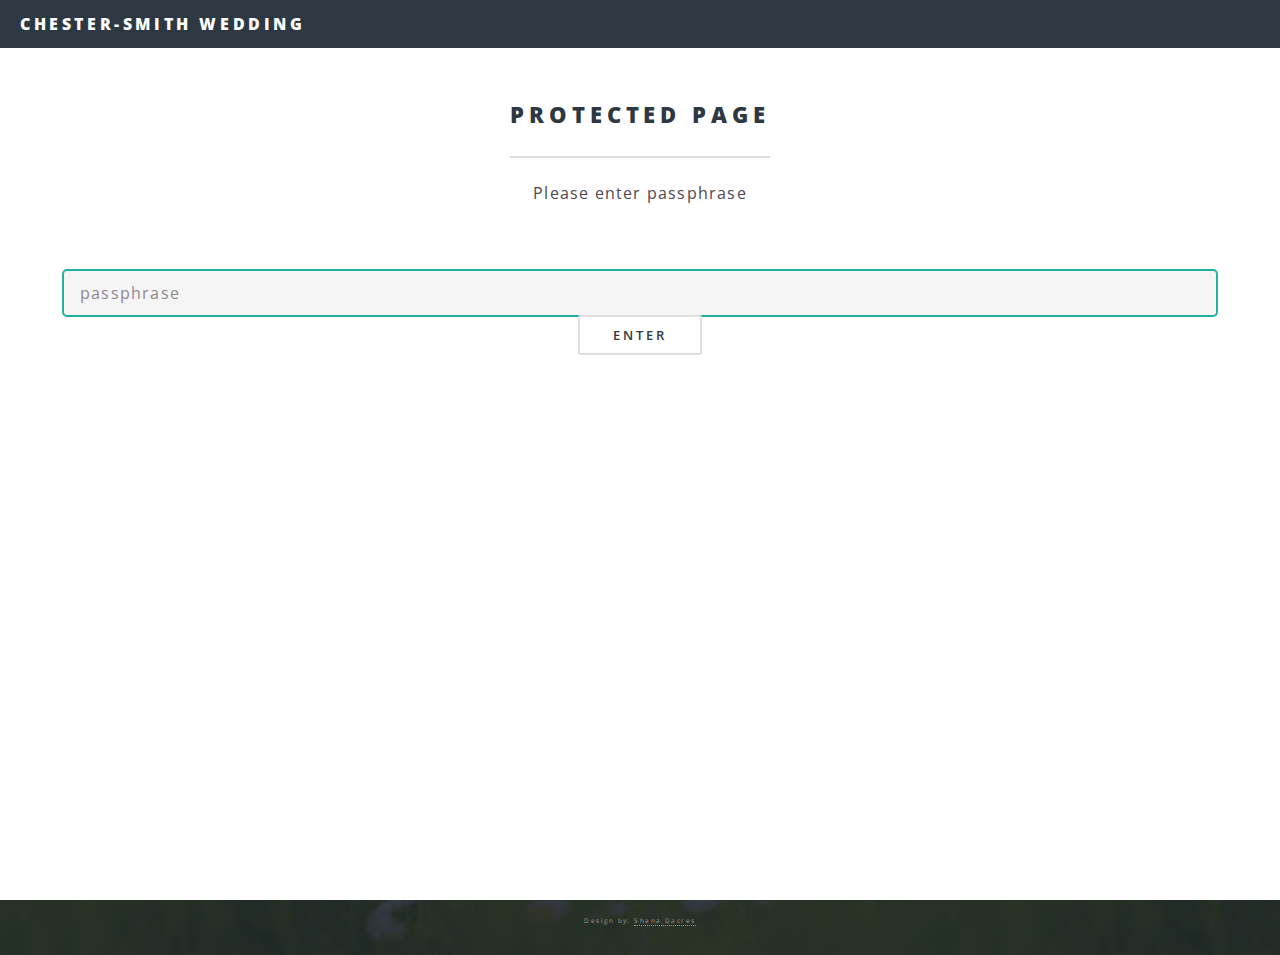
==== commit 18bfabd8: "updated password field with text" ====
--- a/index.html
+++ b/index.html
@@ -27,13 +27,21 @@
         <div class="inner">
             <header class="major">
                 <h2>Protected Page</h2>
-                <p >Please enter passphrase
+                <p >Please enter passphrase </p>
+                <h6 id=wrong-password> </h6>
                 <form id="staticrypt-form" action="#" method="post">
-                    <input id="staticrypt-password"
+                    <input onclick="myFunction()" id="staticrypt-password"
                            type="password"
                            name="password"
                            placeholder="passphrase"
                            autofocus/>
+
+                    <script>
+						function myFunction() {
+	            			var x = document.getElementById("wrong-password");
+							x.innerHTML = "";
+						}
+					</script>
 
                     <input type="submit" class="staticrypt-decrypt-button" value="Enter"/>
                  </form>
@@ -6058,7 +6066,8 @@
             decryptedHMAC = CryptoJS.HmacSHA256(encryptedHTML, CryptoJS.SHA256(passphrase).toString()).toString();
 
         if (decryptedHMAC !== encryptedHMAC) {
-            alert('Incorrect passphrase!');
+            var x = document.getElementById("wrong-password");
+			x.innerHTML = "Incorrect passphrase";
             return;
         }
 
--- a/assets/css/main.css
+++ b/assets/css/main.css
@@ -2484,6 +2484,9 @@
 			position: relative;
 			text-align: center;
 		}
+		#protected h6 {
+					color:  red;
+				}
 
 		@media screen and (max-width: 736px) {
 
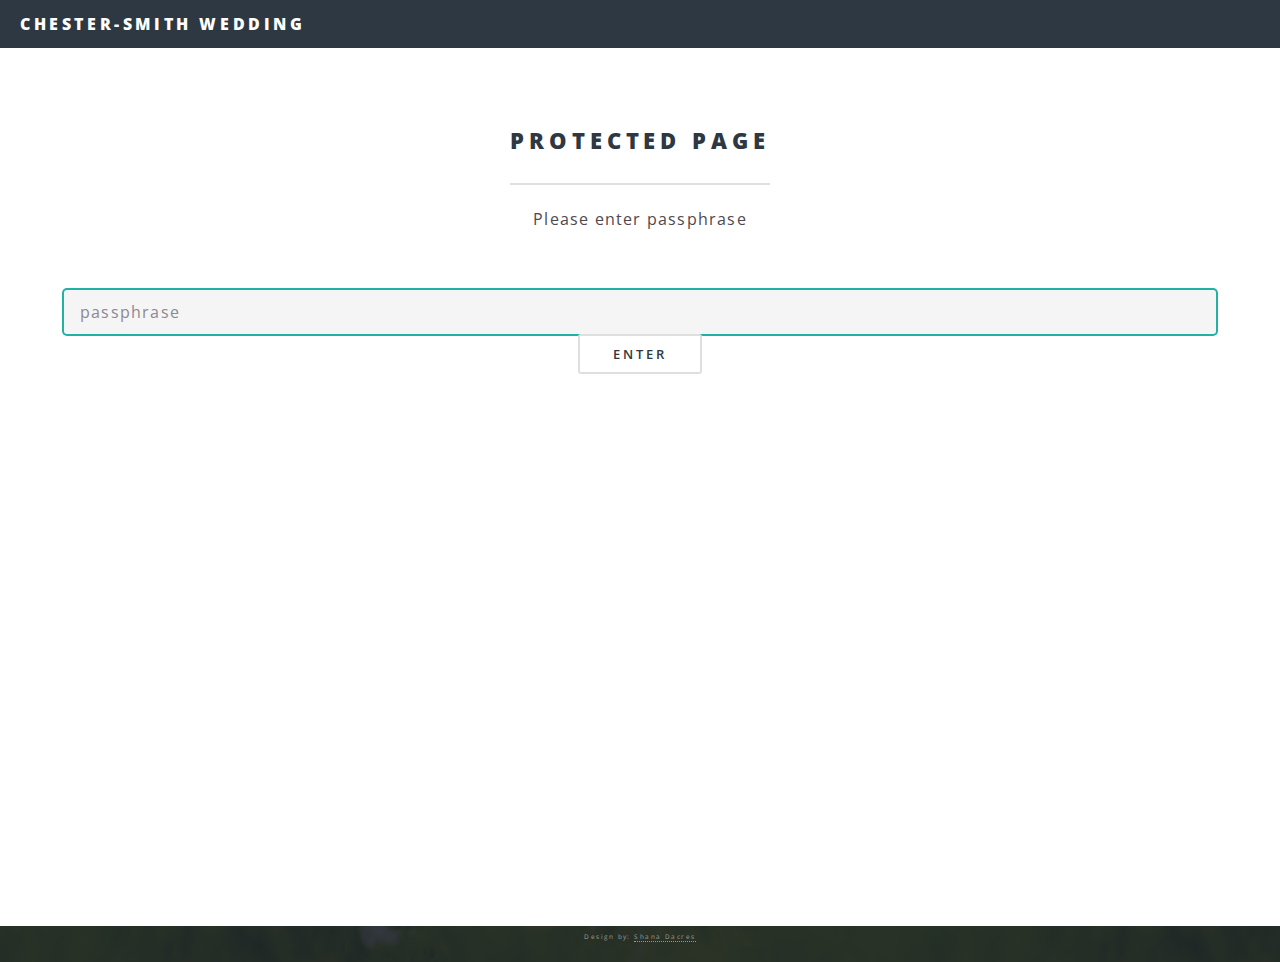
==== commit c035bd1b: "updated password" ====
--- a/index.html
+++ b/index.html
@@ -1,4 +1,4 @@
-<!doctype html>
+html>
 <html class="staticrypt-html">
 <head>
     <meta charset="utf-8">
@@ -37,11 +37,11 @@
                            autofocus/>
 
                     <script>
-						function myFunction() {
-	            			var x = document.getElementById("wrong-password");
-							x.innerHTML = "";
-						}
-					</script>
+                        function myFunction() {
+                            var x = document.getElementById("wrong-password");
+                            x.innerHTML = "";
+                        }
+                    </script>
 
                     <input type="submit" class="staticrypt-decrypt-button" value="Enter"/>
                  </form>
@@ -59,7 +59,6 @@
         <li>Design by: <a href="https://www.linkedin.com/in/shanadacres">Shana Dacres</a></li>
     </ul>
 </footer>
-
 
 <script>/**
  * Crypto JS 3.1.9-1
@@ -6060,14 +6059,14 @@
         e.preventDefault();
 
         var passphrase = document.getElementById('staticrypt-password').value,
-            encryptedMsg = 'a61ea55e80cfc1b10ef05afd5cb2530ac676eb1dc539df407fbb21a2d9c26bc1U2FsdGVkX180I15vqSIsaI/xGMLnvtuS6xyFtedxMAFIC2TSx5jUhfHYaSPfn9QNhz9iTyMNiXmh3ARrX8NAUirk39HZDP3L/+0bhbJxt1kkxGWKEM+YuQ326t+AUFdUZ4j+hyPgSrze+wPKbNuLtAfileaOfWIEC2HAALovpBkH9n62ofC2btzRqZEuJuoMvkZopPEVfTTkp/0MktN+/a3W76Yk1r+/AUHu0KNk1g0Jz2JLp1j4WQOS/7pGyzRnFCZCzV1w7iOyr0h1Rh8qD0pLCjZG6CrApzsa+IgX8MtcwmFEeazihXCtiIjr8FTtlSYFmLSWm1HM3MQeArt86CdV8we/iD47HanpLTJiXgrL2qAhXg0ML6adimxjaMMQTeaizudgjf/L5Izu6W44KIJxm+slcJtZAd29LCbxPzAMLIWIFYNdNlUh/VnrdEbGMrc/0fw6Hnda81wDuWVyTKOsDpQ0kMWM3uDWUCLoNQL7UYt05P55I5VBCRkYr4nVX/Cafu+DBynpYUbH6GlI4reVdQR0SNVRBkfC5GwJ/HtPNF5ffLMxonjq72stalEVkJSvGZR48NMMwbAxEqDonoWydkv2h79qZ6dEfikk/NlXkMTRwZ3dGe7Y2OUlPH6e+CyqxQu/oeT+tnjDY5mhzBp54hkso+403zAQQI+KwQ2Br6I2ZGSf+8YZs7Wk1hYEaV/yvSO5i5eycd8Lw513gwiLYzoFdo0c+C+FtXv3KRhxGMPphMsPXUMD3e+McqlMCfXXmOx8rRkSOwotHw/CmlFFwru7h1dHBxDBLy7nh4nyCMWI9S4uBS4atpSwprah4wbSPSbF/L8bzCQHVQdeA91dnOBqhA+BqRxpXBnesX03b7sZ34/zGuRoUAZzN5d9WMchEwE/dKZT8a+zSH//[base64]/H2V31pAEv8vAoGY7kyFCofDhb972gQ9MoeWJhoiYkpS8S5tOk79me+mJcfRP3hoBhmssNiD4kMZZNFuUdKy/xoK8yRYNB9fLIX80PhMTsp7RmlUCc5C2kamjnKQ0JDG4doI0mVGoml9tGVAuIp+w35RK0NwvS5p66I4RQc1UcmY1xZMDGzitdwYr9MH9Toddk7onEaxX6O1oCKQKazMgHlMaG2CymEM/mB9tok2dKKVAXzkAxVueL3/oxhAWLyLxBQ5pVKhoxciJGTOOnI14UeOVDkNVUhr9XlMIG+4Iq+B2ny6ZGvSRDOdXV2nech5klx5BJmXabgyWEqCC87+DtDucuHMEx0O/+lhKLN5cblAcRnFKpE/gjuapEppcs7/3z/rR/aOuYvpMLpNN9Y+C4RxU8SvSysffw7hofrVjrRZih2xC/poLnO1EKnc4fwz/LPcuVmButA/Za22h9Kw/Tlnn0D00WQp82iBdgTZLIB1XM4eHXaWgX7e3TbgWTwrHlSgiiGU4cMEjrrNLvOJRjqY0dzYWLI1H6eozS+45dqzHwJM31UDr/Jt9/MBE3/tGmpQ5ffaNBbPV4LHABTV+2xsJIPShSJL/KXEV4dBpQNcrm7DukaVfhVDlUSHiZymLl9ar7SJCXFC832SAxuhJ4rOY0g/38t8Q2WF069ISeXNOK7OngUlxx6C2X1fY2fi3gLYxCIdUh8tn9c8wp1aN+4jZRklimrTdABKkBI28tWmcn5aUbkgn1jx++EvkuHUT+KqV2NHYloaF+PHDOLv6rfN2yViV/AYirwYDhMngmAN/GZeyByT6bUFfM8YbPr1TtnXgrvlHO/OofLJ7RkkNguIFjFBp9t/cB5MzNElbU1A/tp3Uf0xCfZJ+FlbpIV0aQMnj+lK2rWhKJLGB2Y3AjHk7kFuKAaXwKj5cBmUxYiMylT0VM6RNz6Zn9FEaoMrym78d8e1DnOhU5bBw9BXgV11QYyO7q5+xMExWtlnx2q4yXpoEcZN/3/EXXezHSMnl6wDzl58stkF45MwamKaE1lzID1cg4vTHSlVAvgjS2p9Gv8bZgUDr4wPlsVjwJq/JCacfGzwIubDz+ycV9TyiX4rQl/ioJErMpVL0AQ6n4aai2jNvTKhacLwdXBxJANsK2P0Uy2RSIDyrnZy0b5OIHSZ/O74MD1PRn2Y1Y5b1aBcI0SdAJQfFX+DPI2p6axQOWsT2MuNBC7dLjav6aoYVM9gbBqiusAoxDPG7JXyv+8eaLkdcpxwr4OZH2GBbp5caUXSaj+oE38LYrdG+RuOEZak6nzNKrmh1fR5qk+lq0CVU7c0+kqh1d849CzR1SfS8x8/3Mx9a+NYy+rvZqLHzdyvN6DmKqyWGfR8/xVOiTasVzcuIuyeJU0Z+tPL0zEtq/9zWCI3LMANgI/tWol8ZvMXLn9q2zKP/vE2Z9pqzS7ggCEQUAj4eziDPnaDcJC9LaN7VLKmhs22Kt2wscyfnE1d32VZC1pmg/Wegvzy88Dl0/eBIQ487In9pkvcoh1xXBeabklRH82pYLh6qOBFIdD5VR+akG4eGvUd0u8rJ6soJUmgRuRoyvH8zABIp56M1g/JumJWze5yB10dSqQIUhCXAAlF+u5UJyjv/lDYoMbI0dzkPiCqz/kRReJW6kKuBNUKP0IqHhdRRYgePmR317xXJFKMWK8NYPht1O4XOycB28RqLpBp18022F/Gt0w/oqANp8MMj3mrw30JA8RZpHSfogeldUOzZJLnt4fjqkwbjcz/S+ivv5XKcVmvhgTG/IKcB7c9nKys5eHL75D5/5OEJ1WkpGofzuSQN+hQdWi9Cp5jMbecbpzdVf6C0D3BcAdldNTA3W/XXEKqEfLcOoEY7nz32nqRUGC+0cicb+LLNQsiGNqg6pKy6MP3wozkeSK2rNBSOk82uglrsN/AxpiZMYw/Nypug0S3P+vYyrCDO9kYRwcLzxAs6NVhznivtxL8zUj/[base64]/4AOGix+J2WVrpNCRPGpcGlk9E/esquzNQQ+WHHbw6SgooPo9UJcZPtI2HyJaKRwCAjXgCI3sJKfOTaXzkRI/LF33dkogYp+xlCi06RN1ummQaRH9uANUl3l1FNvyUNI3e3l3KZYzrZr1QNAO1o/hMEMf6cxlkEQ1hgd9/wTX7S47umihDibJCsl7pWjs3jmCTuvhgdMb4uflnqjDEHpuK1g1V7ILkPj9o04xReHI0LW1LyEDsBJA1s8mZIsMoFt1PIT0cU8+qKcjFtgngbkkLirMpZ+0Vcee3A93fxjw+tkwAZnPDcxmLXEb19AsPohqhusCBkOYzhG9/Z2KiNUARQmlaeZz+eK1R+tAAVEj/7KjxuSZEL2SiywW6vGTM+3CEuGiX9d/4nWH2cTcQwTqcX/LN4eSuWnlBe5CzZNdZ4BT/Xp3JlD5BtetnoH0l6k0U6GF8OHk8/he9DhOb6IonZ7qhlKe4GPqYWUu3lCHqZ4zQScTm239FCBAwxDP4NlKfr+qq3HOFgHGTJQrxDhR4UH2/pt9SgnKwJfSyNklHpgTUtVy1TX3RSpbOTq+Ye5pCIclvUqJ+XBATtuogqGfOj82/SiT4GOC4eh7x7stxd37gq9irHIM2VUFS9EXWMEcsvSs2j9c4RF1XLsSSIisUq/QTAM1n6f/AMEkP+IQetQYPHWQaYIw1wkaFtjvLRCgJeqP8g0vK9cxR8zNR64e/SGn7zksgPBFLIcVdkEAp0oVRahuNH0HAJv+/3EJy49gR6epzEjJvV2M5sUgRBDTa8J/1q5pWgp8HvglEEBX1e3XB9fHT2tCCvd+P6hDK0waef9WGfFNxXv2o3WRXEdEI1ki7OUb6BrMS9jxX/apuorx/pr0kAzYjb9+1zHCsfHRvkiHBVisqKyujIPqf0jCOJqJJp/oWk9m21589azeHakIJ9ubFsbDY0PMU/p68B890Ae4aRFlQBHb0FFWq+QlIjW5HAdYefivml2lIZYbUb3xe13af93Wx6LWrwYeriANlaSwu3uxGXtz7Xfs6VG6+qdRQXa5F3WVwp9IbvpsqAV36p3L5qEKtHqVWtdI0e5sNvEU8UoAXaUoKLv9gjMrNf83e6nKPVN9d/FNlZ9MTJnRAiI+SN74AH8eh8QE9qMFUMI5zcqIZtbED/ZdS4+VSAxOkQT9/tHH2WM3E5oVPqeNJnkjUL8TRPuh++Z6JHTS2+a2gfNSZBRi6JxjIcD+wdxIUvL3cjBdafjv5uS7PR6Pn8ooMkPY5VSLu0Gw4uU7PFD/NHAJZ6NSeUTvIcISZ+3FwoeVrNi4J9AHzqGeaKRDcgMgtUeaXDRV8CWshvP/Fb++40UvuTrm0MUJtOVg9K2M3wcNqJtM2MHSWM5boiagxEY1TgMYIaWpWZnWW89Aqgo+noDq14LClzDxGKHaFvR6VWnx54yPc4g5FqNIjCSKpTjY2BFN/dKvuB8S0s7aVJQ7UqZDxCs+oY3UgkVEnQ5YrWn/XMKlIZeTXgRfEwO2Vr30KdDA8EBtQ1zh7EJnYWjd2p7Hc7Q//XcrKSwCe3qIUT7UTTV8PNvVED9U4I6uRY1ioATpH5B1ChnISjwqi4OJ5flJhZLyJGWv/fCoCM4hQ3j8XzfzJh/[base64]/6Dsc9etUW6h7pc7Je5Z4hNL045GjJ6jPvJhez7eRv6dRO8V/dq5U8DdVf5ILkHbj+RG+EsQbWAADslYjHay1XtDbwUHGTcNudzRjfNFsTzibBoHWRShxqkBjY8oc3BZhsRkWTJopDRi+Eq2qBNnmKpeGYkw1BGibwN+8/1IaMSWtxDMELHbMuXo6XVlK70p4XRRssmgUFXCyZZzVhC56gXRsDSYm/Y1TZCzwwiioUh7wRnQRiCKcq8xyNcypKlDUXkXTMO0kNpiGuvPr33YFp++Egp6fDGH6/cI1MoSfxJJ1u9EtQRwTwXMWVvEvfL+i4/+PlnithRBO+cYddlz7PfsvRBUUwxhhC33qZlkSjeGHW8tjSB2f2Wkaa5pk0CDYupToRvGuVt7eXd1ckWmArZQ6U7b41Als1PLe41k0kFVCGZTlKYv/SLJVD+wrgacl5rfNfPkzJjvGA4B/l8cqcXXrwtROjBb9ODPmTV5zB3stx5pJamE2S2mdXLMjCb+kqTRI5Gf5U3Nq1W7FWqVhl1r5uSjwpPrKqgzkBDmGFdXwZ2FCffpr5p32Duit13VwpsfhVoAYZGywp7+A0xM3h8YzoVaWcx7DvCBsw/OeCbUuZQoKup33tjjCiqNj6mGn3WId924wApDRs2MmWgKJ6GmGq3cSKlBboChWlEZcktce1InCpBk6kpLdojpc1ARNRHjOWAB0NKMGICok4kuyAfsXyEhvt5AkX+puB7ClvTqUElM3QqQE2sfcNBD9em3Kjo5x5OiUsS02BBHU4YcoT49/MW7H2nVIntwNadVTaEL69Z7plF/8OPPvXob0rSXy9XEuCAbDcO6nqO5km8mZLJD0Ae5bpq64MB1589k8wI5umX2vbNfrf8RPzHtF8ya36lwqzNhl0ES5qQo5+jkiY7arTWiLHLEiAk4qiedznHiU/1+vQcBYx56zOheVL54rzj0BuQT+YAbwWDQNmcnQjyD8nLSHcvjKVOIKyqP9LfVDga8wJlpoz87Xf9+NR18meOynEaJX4YY3BoPdVXsp6vrEUralVbvHFegE0GWVd9buG10gKaPzJda6meEV8zAK7ixgFJELnglH/Jv5fe2dPl7TqwqaPBUGqifgYpan4/MaFZrKjTjXdjG5oASi83+uCmIiJF2fHEBRl+26i0X3JiDy3r5LmM2Y4CyX4KBjWDp1g6Eyp3voxTuP5YoVOKpRBOBoYW/ZfZCWNCOhzZ3y3YTVVm98GNu0bCuzYZvd38jmXEWMbK+ZufljypYo6zTRyb8+hKLMlKeeQ4BuUQv3vzq8MLP9/lLEIQRWAetXYoPNk0EHpAgU6xNaVGsrBhP1YoATcLI3HG5DgJHWEW2IyLGtJ0bq/MTTffRyDXZC7jBZQ5sWiJQDocX4gnsLrbjvdNqJ/oVTrZU9JjNoVc15qDRpBrRgx5wmFpBq0i99jMN7cpMIIanrs7evI0QV5Gd0fJLEuPtMOEDligYCqNgjJ1BHSwpcN0lTuUdLSFyjUWgRwfUNm6eBOWD6Xn8zsq7WluTzIhESAWOwdDjHAgYXPYi03vGZZGSYiGZjMXTvjgQ1ymlhNCl9SmTpwbNQFGiCDfq4X/86F8TlC14n6Kx99y7bIJ0DuiTfr5vjDULOtESonu9L+1xt+58hV5XYYDLOxltGJVjCdiu+R+p/Qf7BWVnLOScY9K08ALyVtGkqhQmjjzgPpFq1Iirg+6SNtURf438TUffw2FQqJpppvmB5mwQPvrtbCISc8Ph12DwvMjKHqjDz6cX9Q07/sRWvqIdOnEan/uICb60R+EhvzUZOXzWb4B6dSM0KHL7+/e6GAhEcFbatC4/G6UFQLOMaLRtNrYeIWlAnuaun+c2kQiA42hShqTXf8243FJK5ZlP3iz09+EYTw8ryoqBcRWlIsgX1bypgSYcIhnzMQBYs=',
+            encryptedMsg = '0e1b0bdfa5133a7d28ad00ed7024bf92778107a387a3700ce119a3be48605e45U2FsdGVkX1+jf6CQWyDul7jKJ5s3e0k0vQHcvlSp08d61X11oNd9nMniMPOGXYOmp6IMzQ5E/o4EhbIYBdpGnpwKKvs3jXON9Mx843ktJ5a/csTv9uwpz2tcFowUmLzW4g+TD/1ocsxc4pQmjdJg9pW6NNwyuTS9XVJ5NH3Oeg4IizfqZRqaczjU4h87+0vXos8AwsIFGWw1jmfQv+Dc8JGQfUhmivKHMAzLvimr1z7jvyblgF5KP+yNJzl88qUkxbtaUmawyt5hO+bEQvWlfaPQLzlY6Yc0JM/a4Fq0HNR+pyWxAOiaioVJ9WCYEs+KEuEppapII6aYwMEtWbqAi9gmVFARy3fSKr5GAVT9GqoEnxJyM5tJSXFR4fTo8pqCk9UQoe3c+SbEGIQPjIa2w2d5rcO+USo9aGNHnpPOpVvM+51Ra30piAmSaLJ6KNWrmx9sRl2PHsWS4GO0q/6O/GOgCK/vUstfBIMLaeC3CuRVfEe/mOsGAlw3b6eQPipVL/TV7bAIp6M8EBhkDrGJf97/4KZl38sunF/[base64]/5HArqcjKRcKDLgQfP46jRB6I1hLZVa4rvoiD3qp9Rq1/[base64]/41aW9lS+M8DA377ygIuXf5te1XEhe83GYMvPj9TfkPrvwSW2jRjuE8zJBSWLMFyxo3W8wEyOfR9jK4rea8NAHl8yhNWkNXc7etbO11+Fymh0W9z04b/ZNbXObqGyXJFdEpO+4eYfjEg5Lz2MV8IOfXwRFh+Y9wNl3AarcdwUIHD8Fn2onEEUzTntZTcg/C5NdYvrXRAHTS4Px1KcnhHOOhkO3MWUrfnEMTSuruvmZrxKoJQc6KHb66LwfJwG0IrzF9/BtqB1USZ2ss866xztsSt+pALXzUuO1KdGAQ4SiXE+h7L94BgTuNuaA2H1bfXDPGR9td+qZNDpfSuMRNVnqz1wbYj8Rvdel62pz6BuDQ6BeRPUJ3mNvU5KKlU/FdeX8pU6PXv/klbwQ3dtaXyAwhWIel/msDo83WvtyGsrB8yAzeCznmMQ/hSJMBhVrW0JuKDlrAOnBeFnn3/nIWbzGTnsuug+5RvD65ML5YMpiWYlPzfD+Us7LWf3bVdtXl4/zDBqwr2Jmeuyo73if7wuHmWSZ1jXylIpfTzGdkk3Dt+l7W43E8DHgbDQj5129jKEqeiCi+KAldGVQsaFy7JLY4yC0Mj0sLcbbtCWZ85tNxVgZd3UIDaoR6cFDXs5kzjCd/jovueQkZxPIyPo3uS0ODJCBYKTye9sp3rwBU5ZvboBb5jdqCI9K9lw73Siky7CQEFrpzs4jEv3n3G8y/5g56LhhgzZYx7ZDSquKKBShc3EtZupgoKDuvWwnpaH5V7x1h1nNRMHsblz0GRFm5AUIQX/I2fnzW2ncVP7ozUsMEtzH9yjepIjFCH0gYhcA3EMZGz9x/QCqcYbHSp//tHB68iz5aBMog/wSO1GHBVwPV0fT2A7NTDmmIbZspw9/R7ep3xbqBNqswuaIrDcqx2AJMvQHSvELTu7KrKTSvcx7DxwBHBaWAFsyWQ6G9rdu4Gsid5UWT4TLkLFttNRXCBipmwved3oEDkmNDHFd7/vczyJ1xUcfhDiWOSDsPW7ruB7PW6xfk0lZUAzOqAcRbQPcixOLaFgyW/Hfp8IQB9OPuUhBhB5HWT5PiCGin7psbZ4AMC00TIWl31FBEZpFic++9Rs0J1TlswF2kof3BylGHr/qz749BiYKgGj7ZzqOIjJ14QMLgYPbah2/JJDFvxUi8I+XqFhTTzFe7uJ8JZ6EoNhTPlXCWBYewfYvAkeijq1MwGOHlAzm/g6/zqWbKAX89J9QpR/kuUltEeFgDLxb28E41giae76r9ybZ5bYKfFKqDwPJK9VtICQbWLyL3DyfDmEvPDHjvGPGfHLZqaoKc5xVLZXgnB07I5HXburJ9sGf7GFpqOcvcDXfbOX4pv1nmjGjkFToP+eTeAOQnV89EEP1M24uOHGs0QodilaSyMDyECf81ZqFzzYeALNDu0vz1ZCYmU/kUFPrV/fYrgGC7i1HXcf4uFbDehBinePC6IDlPhvZ6qEiGQ6Cbb8hmmzMyoCh1evAcKXsgjVKCOMcjHsctU0tR2jy+6uS+f+dsonOZoHApk2vmBTQkp55rMC/JQMZfmWnH5dWBfws88e1+rfLHAWZceXFS0JqgR2VL12bt8dXZ8nSGqgx2G2vCxK2bF1PZBQMDvhmS3iEjBteEDKz/wNnFiuFpkCFSQOPhOqUKBAPsALpPuvVP+DRDtv63rU9dSSBv5jWxsHI9cHXQrKHdWeC6AKuKYypOTihsVyqAS1yD54dMDbOH8eU+rRP/Xq2x248xkQl4brYESIXJRdGQzRd5jHbN+glW/wt+AOqXXvYmTfqMo5OaUzNt2OtEOARxYtDx2w8YYQ5iwiPj8AlRtk+8LQlMlTL1CFNAcU8NIbo6F2xmhDZTn6aRo1PR0KCDEyPAYpUkNsrE0eyEb16/5L0PgVjrnsu8p/nLSku0L2Jpkjq1VLglVIOJul/u9dYHw0l65/E9qvIQtBn92TwkYA6dsPNxKZF76SVZ/[base64]/xJe6hFuCXIZIYnF01W9cRQS3QfxX0eBAcOFaTB71glRMgHOBZ/jnmqREnM7J6MSxdyeHqzs2HyEizfgahqvTWg5AzQGYb7XSs31mChjdvWDDZhyXsPsDjLB3FqJq5RlicALb0L1MQLMFBwtd1iF2KuMx1Hvt9+Zn/i+lIPqfYbh9HVYuALPnLXOCJTUQc5JmsSbcj6jNVFSIyvCggSgJqnvAb/+UZqtF8UuNEjD6knwvAoNtQ2w3AENwp/PbN+YdzPgAmbrPg+CiEqub30ldk0enrDY0HsnDqy48h6/nDCrkvUv9Calub3kE0N7EhS8/3ogeEI4RlWAvVABZRDPVIrIcu8IBuHcoc78sQqYSfmX1AVK5cdXhA3NIW1u/Zm+R+fEMCpKUunCaySV1GVBXo+bhp0GDt2XaiFkxGygswJRqy7C7PPoRftk29GFt9x5mS8oDn0foYedO8n1kAqJ4lqpKhs+cBrDp/D/FZ4yIaoFXRTdgNSCFc39tVx3ggveSwUZwwkm6VIJ3fVBYycGgLwCzgw64VeHvZuxUIZ1qhW0FqU36ClvAqWkRtJzy8T86E5j4RcP2+Z0PlbIe7UzuEYvwDBA3fJG2kfRfNlP5duHidm/mUTuQtEVfKz0pdRqGAoaJk44H7X6RtqsMrOZ8PiH4sfRjsrLW9XDNOOuQrSg0nNMTJFKBYF3E2gOARBP3OCcomHCglokRMIr+csLIlwgP0r90tca2Bxjgrg146cE3pAZAdPFmBb0V+DMcvbRRz586x7DHtSdcvIcoNOFJfsqkp9QfktO0coxyh/wxEmcV08aiOmcKnF+yZhVTezq1d9Z+MIj2R1XzZIlijpoIoqLspT5SjX7vaKKoc177+V4hTJcSguxTni7iuT4wjQuc2qogt1PQj9yyR/uHoGxFm7494mqjNMBGWhaHPi11SnO35Qn9Hp18EaXdBqhENxLjaRoWmo/gtGZ0WJB/fmPWabUUXOXc4SwDXqUD9km6H8T/ymbJ6X8XrvMWr7Fuy+BMnmZ+aWB2u41TSRXvKv6qaS/kpwV+cQRTV+NYVgk0b4zdDhOVVWx/7x5lClEztxqefi/564EZy5pWhOvm4Lf1HkmwfsZCqoaKbopZnK2Jxo62d+2Yc2lrHpYemUruN+Zk08/fR6+6YzVygtffE1n1Z9HymrKrAI6ltNCHb85MZn48FIlNpZ5h3IMU36g3BgDn7ZboGVXQduyaGyEaNohbT/FxTCFUhCPAc/HkoofopgBkOKsktQ5KEnpHLIFYLftfmBJO6RS2W0iHw9H05vZE+SxkDwfDQ327SN1X8lqz0fcB/[base64]/OsOflGtEMrgrFRsISx6Det9paKE6FFA4+GtoQn6IOKfk5PFc5CkhSpEk0qNGS87hk/9cMHNZTnHuPwc90pyo+F3tBsE7H8IxbhM//X3F5kgGKlqchTvtmzEL5+J/lIFNnbDOMicRjTqfB4S8FMb3bwv1BxNusTxzIKsWxra0G82X26tyl65JEnvV8SR+hccNSo4YatxUV0Fc8XGJa3PihZXfsy4JLLbtlzH1Ws19pQLMSG/HqZXZkpsJHOAs3n51t/3Mi7Gj8T4xTyl9mEPJ1m1F/Gn9SWQoIdPsfC14aKQA5e1x1sejuL39quR9KRu6TmKAGqWuu1+bYwxXU9KWCG5Bchu4VjVYtM32TuTH6anm4O9KON2GBkXOC6WN9RUDSTcZBC7tWb4++kSbsmhC1oXE/ee26LO+OXwBsvGiloFrptxqa69YZ8io4VGIDGjV14B63l02jBpZuIajHZJSCofdLETz/ICm7Shsi3fwfTliVLtHSSt+KejkC1l5Oc2Kw7zUWMr8xUzk9elihsuU9q0q4/USc3GR5GJWX9XI0U1qUi7EL9qCPi+hrbBSAG/[base64]/[base64]/YbSDJXZSanDQpabViKB0jYOrpfPD6YyZfr6qGk3BNpBvGqC2U7K1qhgKSobLFXP4Fz5WQmNnzR2HS2SzYTqebCIiAJNHFF+t4qv+oGj9kIhwqS3qn43mnMMRlLVeTzwUcADGunNTK+9D+G40u1vwrGwuJc4aMM8NY+cjbVnxoADWgGgLTbrC79NEjOgVQ2ivyYcPAo/a2/Mhg2kVcZxP/0znivQq2QsfYwE01BbRNs3lLatqA9mWDa/fZEdcuv54MGIId4ZzBjMA+WRFQhOQq2djxf/Nmoe43c4ssbq0oJZlNVK+x/jUGQpLkYp1V30nsxva5k0TllByTmU9/z/1XcgUFRFPaf3Qv7ut+1bHuh9b6uIQb/oLnuGNIfFtBvLeqTQjZYqAlUc5LQEox0IXwxfYXDn32PFbz4yMv/8/WwA6I15V/DUIJipHYUBdFUAfrsiRgv+cUwRLNcay3nEpbxbB4rEIk6ETODcMDYutk/3q+1RwuW52XbZ5qX/HJ9hrptfsYFri6wlU/hN9jvFfwRgm/fJWqGGxOCXuodzTTte7bY4ZZMhprbCFcfe+lfqvHlQ4Em9/dTHssZFK1dVmd5CR+XsrE1PEkrk3flZ1Wbkj5hz0hS9PwYSaJeoME6T26fFvz7wDb/[base64]/WpWuuiHMpLP5kSRc0OAxmKyw2lbN+Qp3GQy+kEY4AB0p5vrrojdiXQ/b2esn3IudiPTDgjRP4Qo4jM1dxcOlH2DutJx+QOGRzTSl19dCHioBEM5jWCyPRbaJ2PMduwsxI37+7uk43vmVZGdyxfIkH03PpGnanS8vNBQ4YODOKViQtPwQTBjaSScJ65TsFywJMyIw4=',
             encryptedHMAC = encryptedMsg.substring(0, 64),
             encryptedHTML = encryptedMsg.substring(64),
             decryptedHMAC = CryptoJS.HmacSHA256(encryptedHTML, CryptoJS.SHA256(passphrase).toString()).toString();
 
         if (decryptedHMAC !== encryptedHMAC) {
             var x = document.getElementById("wrong-password");
-			x.innerHTML = "Incorrect passphrase";
+            x.innerHTML = "Incorrect passphrase";
             return;
         }
 
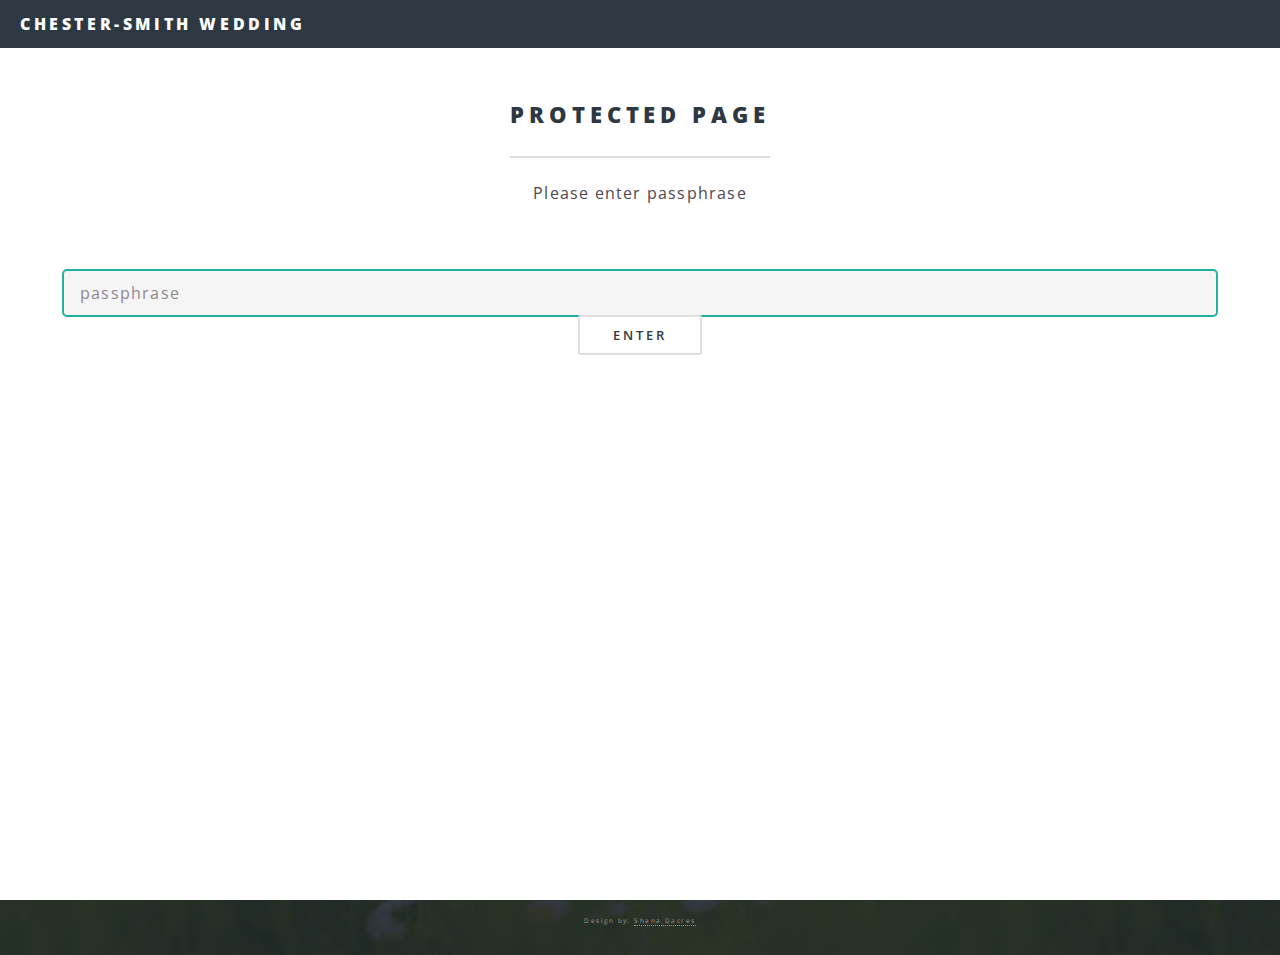
==== commit 350dcbb9: "updated the date" ====
--- a/index.html
+++ b/index.html
@@ -1,4 +1,4 @@
-html>
+<!DOCTYPE HTML>
 <html class="staticrypt-html">
 <head>
     <meta charset="utf-8">
@@ -85,8 +85,8 @@
      */
     var CryptoJS = CryptoJS || (function (Math, undefined) {
         /*
-	     * Local polyfil of Object.create
-	     */
+         * Local polyfil of Object.create
+         */
         var create = Object.create || (function () {
             function F() {};
 
@@ -132,11 +132,11 @@
                  * @example
                  *
                  *     var MyType = CryptoJS.lib.Base.extend({
-	             *         field: 'value',
-	             *
-	             *         method: function () {
-	             *         }
-	             *     });
+                 *         field: 'value',
+                 *
+                 *         method: function () {
+                 *         }
+                 *     });
                  */
                 extend: function (overrides) {
                     // Spawn
@@ -189,10 +189,10 @@
                  * @example
                  *
                  *     var MyType = CryptoJS.lib.Base.extend({
-	             *         init: function () {
-	             *             // ...
-	             *         }
-	             *     });
+                 *         init: function () {
+                 *             // ...
+                 *         }
+                 *     });
                  */
                 init: function () {
                 },
@@ -205,8 +205,8 @@
                  * @example
                  *
                  *     MyType.mixIn({
-	             *         field: 'value'
-	             *     });
+                 *         field: 'value'
+                 *     });
                  */
                 mixIn: function (properties) {
                     for (var propertyName in properties) {
@@ -3847,16 +3847,16 @@
              * @example
              *
              *     var cipherParams = CryptoJS.lib.CipherParams.create({
-	         *         ciphertext: ciphertextWordArray,
-	         *         key: keyWordArray,
-	         *         iv: ivWordArray,
-	         *         salt: saltWordArray,
-	         *         algorithm: CryptoJS.algo.AES,
-	         *         mode: CryptoJS.mode.CBC,
-	         *         padding: CryptoJS.pad.PKCS7,
-	         *         blockSize: 4,
-	         *         formatter: CryptoJS.format.OpenSSL
-	         *     });
+             *         ciphertext: ciphertextWordArray,
+             *         key: keyWordArray,
+             *         iv: ivWordArray,
+             *         salt: saltWordArray,
+             *         algorithm: CryptoJS.algo.AES,
+             *         mode: CryptoJS.mode.CBC,
+             *         padding: CryptoJS.pad.PKCS7,
+             *         blockSize: 4,
+             *         formatter: CryptoJS.format.OpenSSL
+             *     });
              */
             init: function (cipherParams) {
                 this.mixIn(cipherParams);
@@ -6059,7 +6059,7 @@
         e.preventDefault();
 
         var passphrase = document.getElementById('staticrypt-password').value,
-            encryptedMsg = '0e1b0bdfa5133a7d28ad00ed7024bf92778107a387a3700ce119a3be48605e45U2FsdGVkX1+jf6CQWyDul7jKJ5s3e0k0vQHcvlSp08d61X11oNd9nMniMPOGXYOmp6IMzQ5E/o4EhbIYBdpGnpwKKvs3jXON9Mx843ktJ5a/csTv9uwpz2tcFowUmLzW4g+TD/1ocsxc4pQmjdJg9pW6NNwyuTS9XVJ5NH3Oeg4IizfqZRqaczjU4h87+0vXos8AwsIFGWw1jmfQv+Dc8JGQfUhmivKHMAzLvimr1z7jvyblgF5KP+yNJzl88qUkxbtaUmawyt5hO+bEQvWlfaPQLzlY6Yc0JM/a4Fq0HNR+pyWxAOiaioVJ9WCYEs+KEuEppapII6aYwMEtWbqAi9gmVFARy3fSKr5GAVT9GqoEnxJyM5tJSXFR4fTo8pqCk9UQoe3c+SbEGIQPjIa2w2d5rcO+USo9aGNHnpPOpVvM+51Ra30piAmSaLJ6KNWrmx9sRl2PHsWS4GO0q/6O/GOgCK/vUstfBIMLaeC3CuRVfEe/mOsGAlw3b6eQPipVL/TV7bAIp6M8EBhkDrGJf97/4KZl38sunF/[base64]/5HArqcjKRcKDLgQfP46jRB6I1hLZVa4rvoiD3qp9Rq1/[base64]/41aW9lS+M8DA377ygIuXf5te1XEhe83GYMvPj9TfkPrvwSW2jRjuE8zJBSWLMFyxo3W8wEyOfR9jK4rea8NAHl8yhNWkNXc7etbO11+Fymh0W9z04b/ZNbXObqGyXJFdEpO+4eYfjEg5Lz2MV8IOfXwRFh+Y9wNl3AarcdwUIHD8Fn2onEEUzTntZTcg/C5NdYvrXRAHTS4Px1KcnhHOOhkO3MWUrfnEMTSuruvmZrxKoJQc6KHb66LwfJwG0IrzF9/BtqB1USZ2ss866xztsSt+pALXzUuO1KdGAQ4SiXE+h7L94BgTuNuaA2H1bfXDPGR9td+qZNDpfSuMRNVnqz1wbYj8Rvdel62pz6BuDQ6BeRPUJ3mNvU5KKlU/FdeX8pU6PXv/klbwQ3dtaXyAwhWIel/msDo83WvtyGsrB8yAzeCznmMQ/hSJMBhVrW0JuKDlrAOnBeFnn3/nIWbzGTnsuug+5RvD65ML5YMpiWYlPzfD+Us7LWf3bVdtXl4/zDBqwr2Jmeuyo73if7wuHmWSZ1jXylIpfTzGdkk3Dt+l7W43E8DHgbDQj5129jKEqeiCi+KAldGVQsaFy7JLY4yC0Mj0sLcbbtCWZ85tNxVgZd3UIDaoR6cFDXs5kzjCd/jovueQkZxPIyPo3uS0ODJCBYKTye9sp3rwBU5ZvboBb5jdqCI9K9lw73Siky7CQEFrpzs4jEv3n3G8y/5g56LhhgzZYx7ZDSquKKBShc3EtZupgoKDuvWwnpaH5V7x1h1nNRMHsblz0GRFm5AUIQX/I2fnzW2ncVP7ozUsMEtzH9yjepIjFCH0gYhcA3EMZGz9x/QCqcYbHSp//tHB68iz5aBMog/wSO1GHBVwPV0fT2A7NTDmmIbZspw9/R7ep3xbqBNqswuaIrDcqx2AJMvQHSvELTu7KrKTSvcx7DxwBHBaWAFsyWQ6G9rdu4Gsid5UWT4TLkLFttNRXCBipmwved3oEDkmNDHFd7/vczyJ1xUcfhDiWOSDsPW7ruB7PW6xfk0lZUAzOqAcRbQPcixOLaFgyW/Hfp8IQB9OPuUhBhB5HWT5PiCGin7psbZ4AMC00TIWl31FBEZpFic++9Rs0J1TlswF2kof3BylGHr/qz749BiYKgGj7ZzqOIjJ14QMLgYPbah2/JJDFvxUi8I+XqFhTTzFe7uJ8JZ6EoNhTPlXCWBYewfYvAkeijq1MwGOHlAzm/g6/zqWbKAX89J9QpR/kuUltEeFgDLxb28E41giae76r9ybZ5bYKfFKqDwPJK9VtICQbWLyL3DyfDmEvPDHjvGPGfHLZqaoKc5xVLZXgnB07I5HXburJ9sGf7GFpqOcvcDXfbOX4pv1nmjGjkFToP+eTeAOQnV89EEP1M24uOHGs0QodilaSyMDyECf81ZqFzzYeALNDu0vz1ZCYmU/kUFPrV/fYrgGC7i1HXcf4uFbDehBinePC6IDlPhvZ6qEiGQ6Cbb8hmmzMyoCh1evAcKXsgjVKCOMcjHsctU0tR2jy+6uS+f+dsonOZoHApk2vmBTQkp55rMC/JQMZfmWnH5dWBfws88e1+rfLHAWZceXFS0JqgR2VL12bt8dXZ8nSGqgx2G2vCxK2bF1PZBQMDvhmS3iEjBteEDKz/wNnFiuFpkCFSQOPhOqUKBAPsALpPuvVP+DRDtv63rU9dSSBv5jWxsHI9cHXQrKHdWeC6AKuKYypOTihsVyqAS1yD54dMDbOH8eU+rRP/Xq2x248xkQl4brYESIXJRdGQzRd5jHbN+glW/wt+AOqXXvYmTfqMo5OaUzNt2OtEOARxYtDx2w8YYQ5iwiPj8AlRtk+8LQlMlTL1CFNAcU8NIbo6F2xmhDZTn6aRo1PR0KCDEyPAYpUkNsrE0eyEb16/5L0PgVjrnsu8p/nLSku0L2Jpkjq1VLglVIOJul/u9dYHw0l65/E9qvIQtBn92TwkYA6dsPNxKZF76SVZ/[base64]/xJe6hFuCXIZIYnF01W9cRQS3QfxX0eBAcOFaTB71glRMgHOBZ/jnmqREnM7J6MSxdyeHqzs2HyEizfgahqvTWg5AzQGYb7XSs31mChjdvWDDZhyXsPsDjLB3FqJq5RlicALb0L1MQLMFBwtd1iF2KuMx1Hvt9+Zn/i+lIPqfYbh9HVYuALPnLXOCJTUQc5JmsSbcj6jNVFSIyvCggSgJqnvAb/+UZqtF8UuNEjD6knwvAoNtQ2w3AENwp/PbN+YdzPgAmbrPg+CiEqub30ldk0enrDY0HsnDqy48h6/nDCrkvUv9Calub3kE0N7EhS8/3ogeEI4RlWAvVABZRDPVIrIcu8IBuHcoc78sQqYSfmX1AVK5cdXhA3NIW1u/Zm+R+fEMCpKUunCaySV1GVBXo+bhp0GDt2XaiFkxGygswJRqy7C7PPoRftk29GFt9x5mS8oDn0foYedO8n1kAqJ4lqpKhs+cBrDp/D/FZ4yIaoFXRTdgNSCFc39tVx3ggveSwUZwwkm6VIJ3fVBYycGgLwCzgw64VeHvZuxUIZ1qhW0FqU36ClvAqWkRtJzy8T86E5j4RcP2+Z0PlbIe7UzuEYvwDBA3fJG2kfRfNlP5duHidm/mUTuQtEVfKz0pdRqGAoaJk44H7X6RtqsMrOZ8PiH4sfRjsrLW9XDNOOuQrSg0nNMTJFKBYF3E2gOARBP3OCcomHCglokRMIr+csLIlwgP0r90tca2Bxjgrg146cE3pAZAdPFmBb0V+DMcvbRRz586x7DHtSdcvIcoNOFJfsqkp9QfktO0coxyh/wxEmcV08aiOmcKnF+yZhVTezq1d9Z+MIj2R1XzZIlijpoIoqLspT5SjX7vaKKoc177+V4hTJcSguxTni7iuT4wjQuc2qogt1PQj9yyR/uHoGxFm7494mqjNMBGWhaHPi11SnO35Qn9Hp18EaXdBqhENxLjaRoWmo/gtGZ0WJB/fmPWabUUXOXc4SwDXqUD9km6H8T/ymbJ6X8XrvMWr7Fuy+BMnmZ+aWB2u41TSRXvKv6qaS/kpwV+cQRTV+NYVgk0b4zdDhOVVWx/7x5lClEztxqefi/564EZy5pWhOvm4Lf1HkmwfsZCqoaKbopZnK2Jxo62d+2Yc2lrHpYemUruN+Zk08/fR6+6YzVygtffE1n1Z9HymrKrAI6ltNCHb85MZn48FIlNpZ5h3IMU36g3BgDn7ZboGVXQduyaGyEaNohbT/FxTCFUhCPAc/HkoofopgBkOKsktQ5KEnpHLIFYLftfmBJO6RS2W0iHw9H05vZE+SxkDwfDQ327SN1X8lqz0fcB/[base64]/OsOflGtEMrgrFRsISx6Det9paKE6FFA4+GtoQn6IOKfk5PFc5CkhSpEk0qNGS87hk/9cMHNZTnHuPwc90pyo+F3tBsE7H8IxbhM//X3F5kgGKlqchTvtmzEL5+J/lIFNnbDOMicRjTqfB4S8FMb3bwv1BxNusTxzIKsWxra0G82X26tyl65JEnvV8SR+hccNSo4YatxUV0Fc8XGJa3PihZXfsy4JLLbtlzH1Ws19pQLMSG/HqZXZkpsJHOAs3n51t/3Mi7Gj8T4xTyl9mEPJ1m1F/Gn9SWQoIdPsfC14aKQA5e1x1sejuL39quR9KRu6TmKAGqWuu1+bYwxXU9KWCG5Bchu4VjVYtM32TuTH6anm4O9KON2GBkXOC6WN9RUDSTcZBC7tWb4++kSbsmhC1oXE/ee26LO+OXwBsvGiloFrptxqa69YZ8io4VGIDGjV14B63l02jBpZuIajHZJSCofdLETz/ICm7Shsi3fwfTliVLtHSSt+KejkC1l5Oc2Kw7zUWMr8xUzk9elihsuU9q0q4/USc3GR5GJWX9XI0U1qUi7EL9qCPi+hrbBSAG/[base64]/[base64]/YbSDJXZSanDQpabViKB0jYOrpfPD6YyZfr6qGk3BNpBvGqC2U7K1qhgKSobLFXP4Fz5WQmNnzR2HS2SzYTqebCIiAJNHFF+t4qv+oGj9kIhwqS3qn43mnMMRlLVeTzwUcADGunNTK+9D+G40u1vwrGwuJc4aMM8NY+cjbVnxoADWgGgLTbrC79NEjOgVQ2ivyYcPAo/a2/Mhg2kVcZxP/0znivQq2QsfYwE01BbRNs3lLatqA9mWDa/fZEdcuv54MGIId4ZzBjMA+WRFQhOQq2djxf/Nmoe43c4ssbq0oJZlNVK+x/jUGQpLkYp1V30nsxva5k0TllByTmU9/z/1XcgUFRFPaf3Qv7ut+1bHuh9b6uIQb/oLnuGNIfFtBvLeqTQjZYqAlUc5LQEox0IXwxfYXDn32PFbz4yMv/8/WwA6I15V/DUIJipHYUBdFUAfrsiRgv+cUwRLNcay3nEpbxbB4rEIk6ETODcMDYutk/3q+1RwuW52XbZ5qX/HJ9hrptfsYFri6wlU/hN9jvFfwRgm/fJWqGGxOCXuodzTTte7bY4ZZMhprbCFcfe+lfqvHlQ4Em9/dTHssZFK1dVmd5CR+XsrE1PEkrk3flZ1Wbkj5hz0hS9PwYSaJeoME6T26fFvz7wDb/[base64]/WpWuuiHMpLP5kSRc0OAxmKyw2lbN+Qp3GQy+kEY4AB0p5vrrojdiXQ/b2esn3IudiPTDgjRP4Qo4jM1dxcOlH2DutJx+QOGRzTSl19dCHioBEM5jWCyPRbaJ2PMduwsxI37+7uk43vmVZGdyxfIkH03PpGnanS8vNBQ4YODOKViQtPwQTBjaSScJ65TsFywJMyIw4=',
+            encryptedMsg = 'b55682d0bb5c9e2cb485cbd7c9d3ebfa937098495d474fbdc2370a8abb2e4adfU2FsdGVkX1+wHXMjx/6K+XI9Se/MCjPxvlBEwAeSWNXTF5BpTueGhrUStT5ZpArIZONTQAAsejycyKwXlI7EbDdDQDBfZNf4n7c6Zu4ExrvbR3pJrYGvMtViWQYdg5WEStZgy1pEbTQ5lknDUvlFKE1I7RbR1wsX87OYRlEGLespIki65g4fj9Ut2+k1+AGaeR10+Qg/c/BkXtYdaN0pRfqK6am5lmm1s1p2PD4rzn97eLVSgVGyIbyVlCXCY++ZQJD9ZrwsIuZNwI0f0X+UWZlF+WGSdTS1BcB0TC1pGtNtCVV6SPFE9zRiqpKmsAiCtWBTSBtq6IWRNnmmFofiy+HSe7RjvJgViwz/TT/+fCtbBJQsmerMDq/vz9nJ/[base64]/NpN4cMr707n+OpnvbFqqJqujUkT2KLIxGCRZLWLz4GdJDU0lJ8ihELtO6T5hjipm5dSOf6oj044GcBC7ScVdTz6dwz9DjzwlT3lzgEiRb655DpEO0/rJJI3uXlHWv5cWozzTJ+zTjEM4O1IeyYR5+5j4k71zfu+EUwDUXdADbqSaGGSq3/y+EW/NVlz9zEwxI14ACBaxhmhfILCKN1zWEq6ue2HNcSL4w0ZAGHEuJ21lJuYnuzm1PB30okPdKGKhJd7xSoh0hE19BAx2b1cmwcpmi6pw//bWkuxQv2xAh1ka0p29AoIGvKHqAtDI8QLpoJDxfY3jpoCGlOym3i+WuI+6UMXkBUCBXS8R8XQ2o64Agwzr0e3pz+dMFm8/xOJ/cw55DtMaDjDXi18XUjiHuUaiygLR0wDPn/TqJPoBWBSw0Fm2qDFFA1KQ6UvIbZkqTGlGM5/XGVOuKhs9OcKUFSFE4oYi0rvFbKtt3rt+qDCCmfqU6cxcpyg8tZrhcUWEFHV/e7e383y2U+UHbwEEsL9hlts/M2WxWsyDJNu+Qf4jIk3kpMXXbHX+rFWk+NB+pk2tRjP7jGzwPfC8cTJvYCrHcRmXoRnZpI1RUlxw4BowqH7Fqz5eYJYh1r1ihCqWUKNGH+4fH7RE2YxQAkHO+hWpWSKf3x3kJdaJzVgvcaag1KAqj925ppqPB3QfCMEFmdVLjEs1T8L8Z1tkT44fNdKjg4cA8EL/IOxn/0EFtDFg+eFnm1pXTpS3T3he8FTrN3F+Rp/X14Tmn3QQ01rPUvNjs7u21BKuGZoqoXYv7FN7UiXMOeDdlcyeNp9uEA+M3ApFNPR19BPMGA7dUO1mjDGuW/hEDnVy3hJObguY4gHxzs8XGtVJO2OFu90mxuvYtpMUV7DfuMBajCRjYJjwpZClVSF/7/6MqGiQtsASgNpNH1EHz/lGRrdq99nVD76Ay+086nBfFi5elRIhZOZHbJK2xXJ/I9xQUiJycGrd9kpZ9Ah9djTmwFCHO+PLIQQ7X8oN3r82qdsttDlz26+j+x5s/i6a1LRVHzcCvsffPkoSOp8fTsYeLwLKEqxnm7mCfEKdtwXlHq+KmIezR+KNlosuC41JgIOYdX3CcdjoZ5KFRcaDPyrhmw9WjIlmWsfgtHlJUoOYqRCYJk7S59S8uBzJM7ldSthty0M0N5fxBFgCSMA9/AEZzjpSqyFu04zCXnotJjcrPGs4ElyBuNp2T6Qau77dA+Z07aTCUgfQEVKt2UFp5s4fllOVtA0uKKnIS8elOD3W1IElGvDX6T5kxdbcdDTnqsaWSYmVj2fo0e6Bl070uPZwS27w6SaFxpYeWfCs/AGBPxf/VbVVdx8h184rkdofP43L1Q8W0B9J0sGY+nPSUrQ6h5M/N5U7Ebzpnuyj5sqB2U9bK3iV2jQTZccI4J+o6/59aQN+YZTDnNSSZGm0a2iKtCB//T9miqIomRdf51YnBpcxSqPSVFouPwI7Wm9Bbx1HBvqs19Dz9Mk+/faqg4w0/MPq+deH6Mqw5NgdlMJEvAQt8FmXpOkva5Oi7DcnuzPiz433Kr4QOcv5PV5mIN3Q9vsdwrhNcCypNX0kk4I86SN/OAgVAZ2+DTx+N05PuLif7dzP86oPciqkpBVUisxcRlHsU+xp0yJTFofXDb4DaEFdqXZNbRGWQXPHjd8w/KlZwWVMhscyuKjO838oIWEcR9AI3Mnvj44odx8elly50aP728mtoawPo4LHorROdtQkyCjxoeFFHgFIVMzv3QD4E/1YSeSf065XH5qD84DRtKXisqfhqtey2SwF389ZN3I5RoRGYPdrVw5lmQE+/oSqxA60VxdJ49iI+DtmJaw4gaYkfGod4VslfTJKGH/0KBPN/zAc22ryAzxQQ3uy9XDjznzJAigT5v6PV2W46ImDnQsDPKB/oDshhfc+94Pj94jh93uYYhYrXGA/gAnGOqCfwkQsP8JFv2aC6YF0f82bDzgo5CQ3zxOiTL/k9C+N70GukFbBOHuDMCZumgFsaf+h+nyvJ5/[base64]/BmxTti52b2SdmqICN2CAMqKwyCqhetpknW4FMENzCdchyN0mpj43eghonxhCw0SnGHvnCVh5dDvz6I2ECSzadcZdkOWYsVhRT0VaP5ZHX6+r/RHn2HqM+YbR01USB0PhmuqGv5p/714QdQLv1cYaplKgyeDKGxMpDvniPPV0s1a55PUHhr6UgDJnqo3K4xenxd6A+NmpvE5iDZnxkvcKpL64ukbRH2IPHjbpne8Swc1N4Ohk6q1+VSAZxRKTcxn6yb/ebWVEUiSr2pozLKmuLmJuetI+dbQnMksHLgq2QcKZQvh5fDfoFjbCEoM0sqdM5+GQ6CZYJbMft8sEYM+GM7EzcXQiEQdBueKxdpE8JCuVT8fg22Z2l2NfQ+LCTtwfAAWzYij0jQs54XQXeex6fRNUcYmotQhMQFzBQA2LKDt49M2KuWsnRtT5Ab41mMX/b2JFVpgTPALp92XvvDMLdAGIZvy24BDVeUWdR5odyScIP2u3kVBdHFPo8n52ZSdGplqZ66Bo8s97KqJ1KxlRCGt12fXC+qeeQqZ8m1zBcW8nWidEr5hqy1KdR/QXS8+s2OFPXTxrrLLUUGOJsY6zZQF24oX06BP3Vcz7z4PaUcUqVYRQM8fTP2ELcpZ4Pt9aVuANKDCL899Abmz7mUYzqNYf/BlLfsUWFCAqml0GfX5BfYhET8CZAsyU824trUv6O8aRJufhA5B+0+mOooO9yaszGGnRi/HB2dmqdS4GbfK8kDiwVSv8I+M2nSJqZvSp6bDmAUuPHUzcyeyxEgXJ3P6wXCv+AUrvw/mBoE/hyJeXUd9glSb/sAceG/DOKEyU6am/[base64]/KAs/+zkArFzDehXPV6kjoIR5XoHY/4Smw5YpztSzKG5dOxLME9I093MLqgcTlp8LuNop6G+s4GqyIa23frDNq2rf2pyhyGVPlbNYKI8R0E/5MnAQU5fLHWtzOthn5/zDfPvVQsld2dqCGOcx+vu2YAKHXCoYWuXjBZFMWNcOQ3f7nKE0UYHFolzzsE77romJztwXQmYuvyrJXWmv1BSt7wGljO1kk4wKamCUU02wnmD0EzDz+8kSvZInpgdgA5ZWbqgrWXBEqnGpYeO/KtFDeGBNFR1FjwBfp8bkiHlMUa+TxPEDLWEeXCxbOqRSTjGOzl40d/fZj/kgRe35RaYg6DDK2QBP4ZEtw+DHCh6iq7YM2FbKZCRQO5xiP7KJzcHLNDOjbmEWN7foT5peo3WQCofQknEPz3H2DahmvmNmroC/EHdCCBD2xEAuP3Zi2BcoZzesM/IwttCRzBBbntnzxMLC7qGXgW1D6r70IGQ615uDGUAlXJDJdIQgPDCF7tI50xdIXAHuibeCpDL2b9WtO4BaV3M5tEdEu2hkxibS+fDQhSmlPCH1YPLcVvs14nsWuG9prIyqRecX43kZzSsKrEbWlda2OEeTUcuWUaigxCY1KOKA87X+2S5+J8o4Bj9W/OaFQFHZp3Z4plWShU90ey6+mQrxs0b9GiSJD543BNrUjeMqvyz03UBhc+g2foYOzq9yv3FL/OvSnqHBHdxrXFSczOiTumW4pMWHcYA7Tg0QBYgVcyLO/fAo72UuteYl5ai9onmEGIYbGxmIrvRrP+lJ5Qr1NqZ3N7sF1zw8OA6Fq0fwKL2sIjpZh+U5ShMDN5gSUXxq+nEDZlBYYiscH/Ivqie8g8P7u2hNwqC3KpWl8PNtQWhHQnMS4dHBxDrH/bNdfwC5deXs8LYFDoKKdW29WZt2NrumDs/niaqZx9/CK9m+38CiequmsQ9rAKYwvb9d5LeYBzXnbbn5sbTpNJkC+ubcVKaRyPscdwm3IIPc/6IL0g/attcbf6bxU/LjzIT2BfRa5tSPDOz7GAsibNSMmSxMuIDE7yjoNgEq6LIpBp4fSqmzuS/Bwv7Wxc+/gBUFCZ0MHVproiHvOvSpKLDrWAk6wwBzXkhY6bjET8Iz9MBT11dYcSyRfP2/aT7g938OodnERNapAeU369OjjzJoo59rGUwj74X81XG53Qf6xGIyLKeNBTVbmNMld2/Gi6+SxfDGemzXrZTzDj/tIqzH6ZYaHUil5p7iE4a7/QHbKXSovWXsvHaE1ikavseIJlEgVpxWwcZxKx/H7h6TeaiJD8RyC5Z8jjwOeaG60dbAK65HFP8EDlArwVhEONFeXClPmTz0rQ+fD/7mjIX60DP97Q95Is+l4oVYb4uSNmXCf0+xCV6iEEZnA73Co5D20rqECcyHISa2WnXzNCtsr8rdJQ6KZfo/lTgbH1tmBQsltqoO0XYKIQgcgGcAYOu2h5+Kh6JFJDk/XdqoTNsTy3JqzsdlOcfhtxwH01liFjG1axhkYbLp9vZIXKdO9PzLJcRTcUI+f6lyU6gxfq7xpaK42u5hsMAAg1azXi1M0VPs4Cbui7J/fWQ4d4bHvSQYRb9FJgRtJ01m5nMMZEFa9Mu+llxDiWxYvUvzbCgQLm9XglhMTo3ME2Jb7ezvHhWrwCYSr2Gls8Ivmlolmafk2srBn9b9n0jT6DA9aClNdWybE/p8p8Yc3dKpIBb/tIxe62Pbs5lwVYsSHytig/eGQEmtjFf+aqDej+5uAdohitSA8qIJdLhGpJ+xiJIDHhX1xyKer8yL/9MZdpSkbF1IKIj6OK73cn/2NHC20SkovcmSrCvrYz3HwsRYB+UudwoGzlOlQeyhp3NXjNlWDF3BtoWNFOzyI8rZ3AA/jGm4jIJ0pcGWY4VkT979dQcQ8sn2LCeXlhl/nXLfbK9/t8jdAUCab5D2L/W8fLpZRdpq+cRu69ayL5K9ASHmmQ8hunSvA+b6Jlp1sQut/ra0v9VOWV+MtGwLdAY9+c74zi4a11yIih5vQ9LrlqNqYLzrlF/Aeq/DmvXI2eYdG+sq5f84R69PPbHRSNyDr5SZgCu5DTHVs9O5L5Z7cvEwVPtJBWkQddNPUKfYF2NhUOREel37pBgTVwk1vG0HZ+do7PGqGPup7oxfImvf9mpjoZLW67wnjo37mWf7dJ19cPiJTuboF0hN1n/0WBzwq8DG4DYSIiKDSRdY3hZtFavMmgq2Qn89KBL3akVLgnhuPUlnxPb9e1vV0Wxvtiyn+LZiQcQrWdcoThH2VnnRbXaR4QoWpYLAcbspwmEh/bJk8ZypurFHKFXWCvXOmahx5aGChOFX8S+CXuPbm2K3sLSQyQZgFt6YNJHz9av9jYKPFvOI1jdBI0/xYtm9DKTD17f3eSTRWLx2uatXHIvgKGtjbFagZklBzBkon+9q7OuEXwJaqMGIWWopMKVC02Z6RU4HmadxIYzk+au7JdXQAZaK/6zX+kPu91GsrCa/1RxBaVGmEyAyCzv1SzRQWtpISpf4cs8/kCtV2HuXdhs8bxYT6WfnHhveo744NVvfAT80cKXGqG+iQ4UAb3WSIdcxUKt2lMQyOxAOOLAjAweE0G8sg7Fy2Qokj8b8qVa4UgSqE8HYDc+cNSoa+ucAC3ig+3gzAHjnL2/Oj2CiFVJM5v2dbmh4ejO/jnfssRzqSlhHRX/sbgDcetMgyFZRHZBpuqcjbG1rFGQPXmVUtxBRLjj/vLTkfoS6Mo7oU1FDQPz9a6JLnFcFvhCe7BeHEJrKnM+2dcRFhvMblvw5e4H0Oj8uWmX+q77mz7d8dow5q7PPNLUnfDWGdTsFxfSLcBZnNGV3v84O+Qpk1bx0boeThHYQLuGWEermKL5ucMUDWwg73j3U6TIli3xPNAD3MZC68LVIWtxqvhktLGv/hlPKUphm8BkI9ceqb75TyoN/HGsA1z8ZpX7moxpwNwl7YI=',
             encryptedHMAC = encryptedMsg.substring(0, 64),
             encryptedHTML = encryptedMsg.substring(64),
             decryptedHMAC = CryptoJS.HmacSHA256(encryptedHTML, CryptoJS.SHA256(passphrase).toString()).toString();
@@ -6069,7 +6069,6 @@
             x.innerHTML = "Incorrect passphrase";
             return;
         }
-
         var plainHTML = CryptoJS.AES.decrypt(encryptedHTML, passphrase).toString(CryptoJS.enc.Utf8);
 
         document.write(plainHTML);
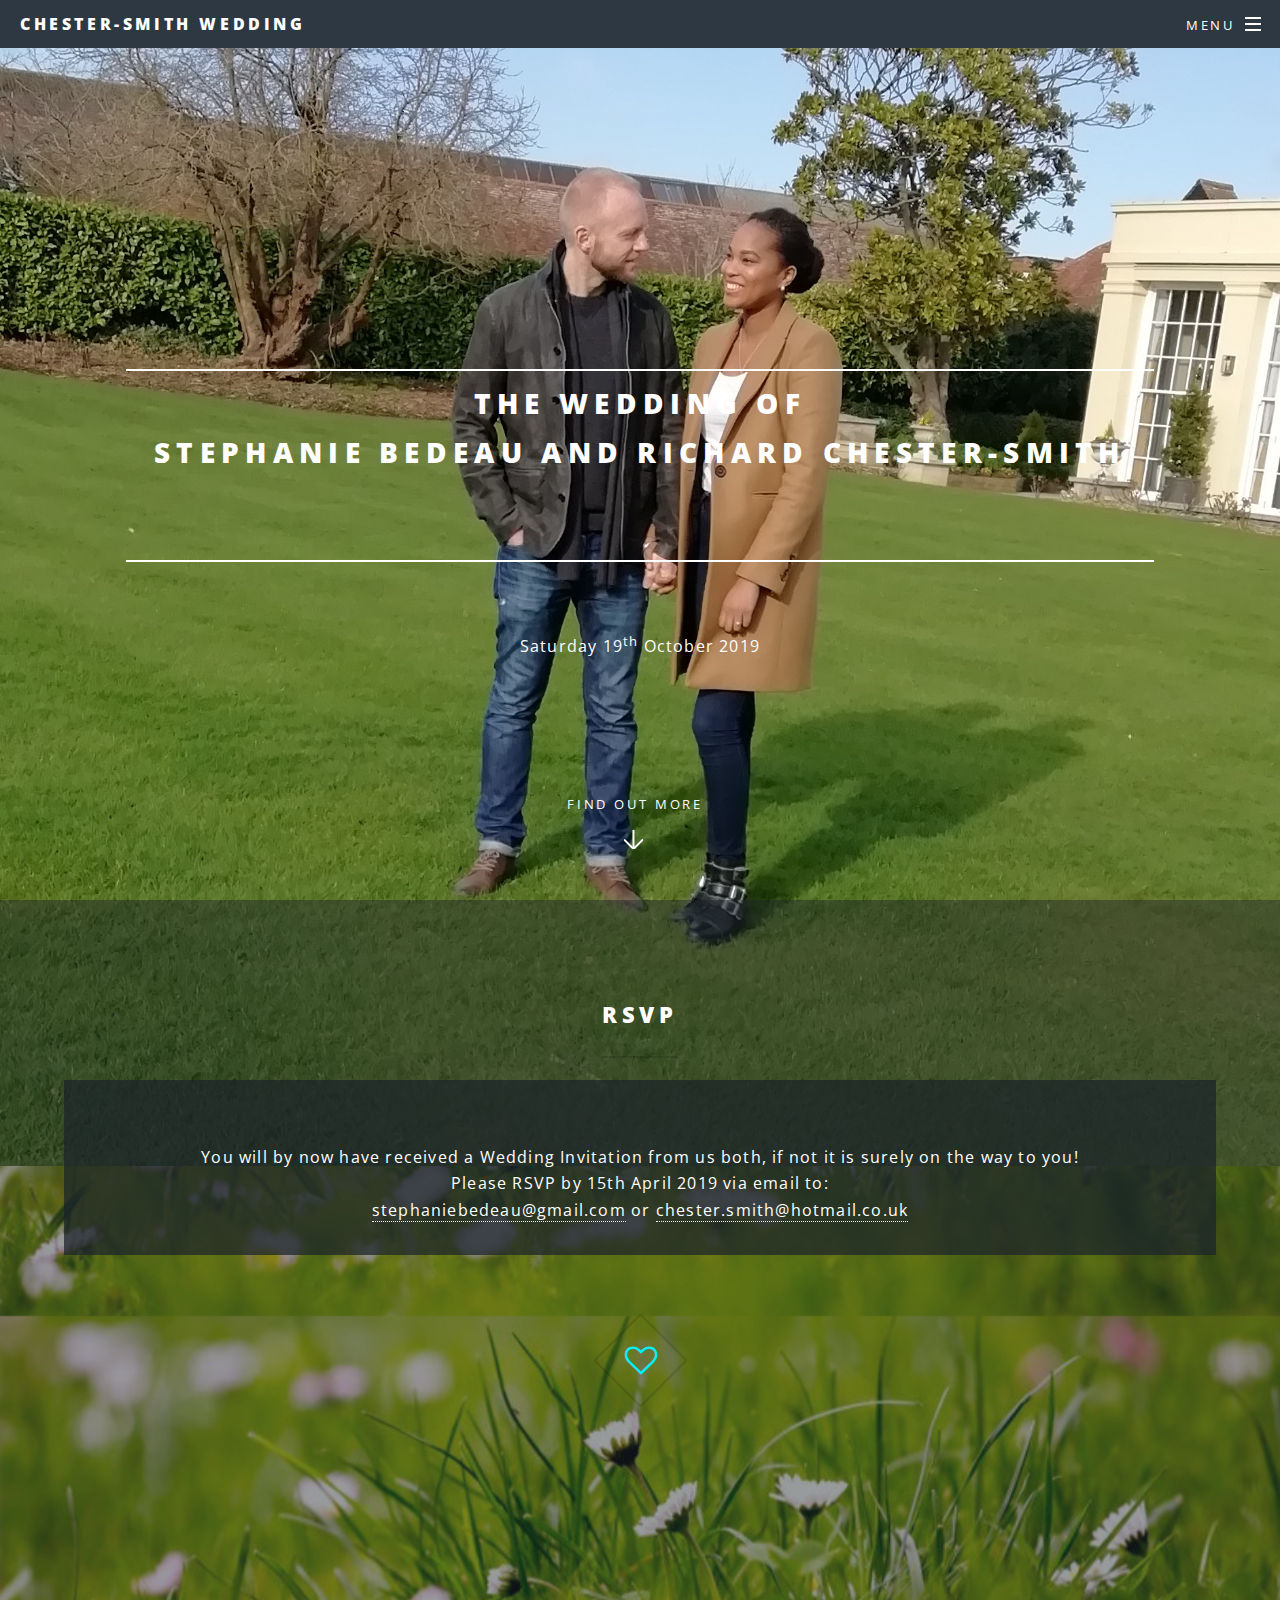
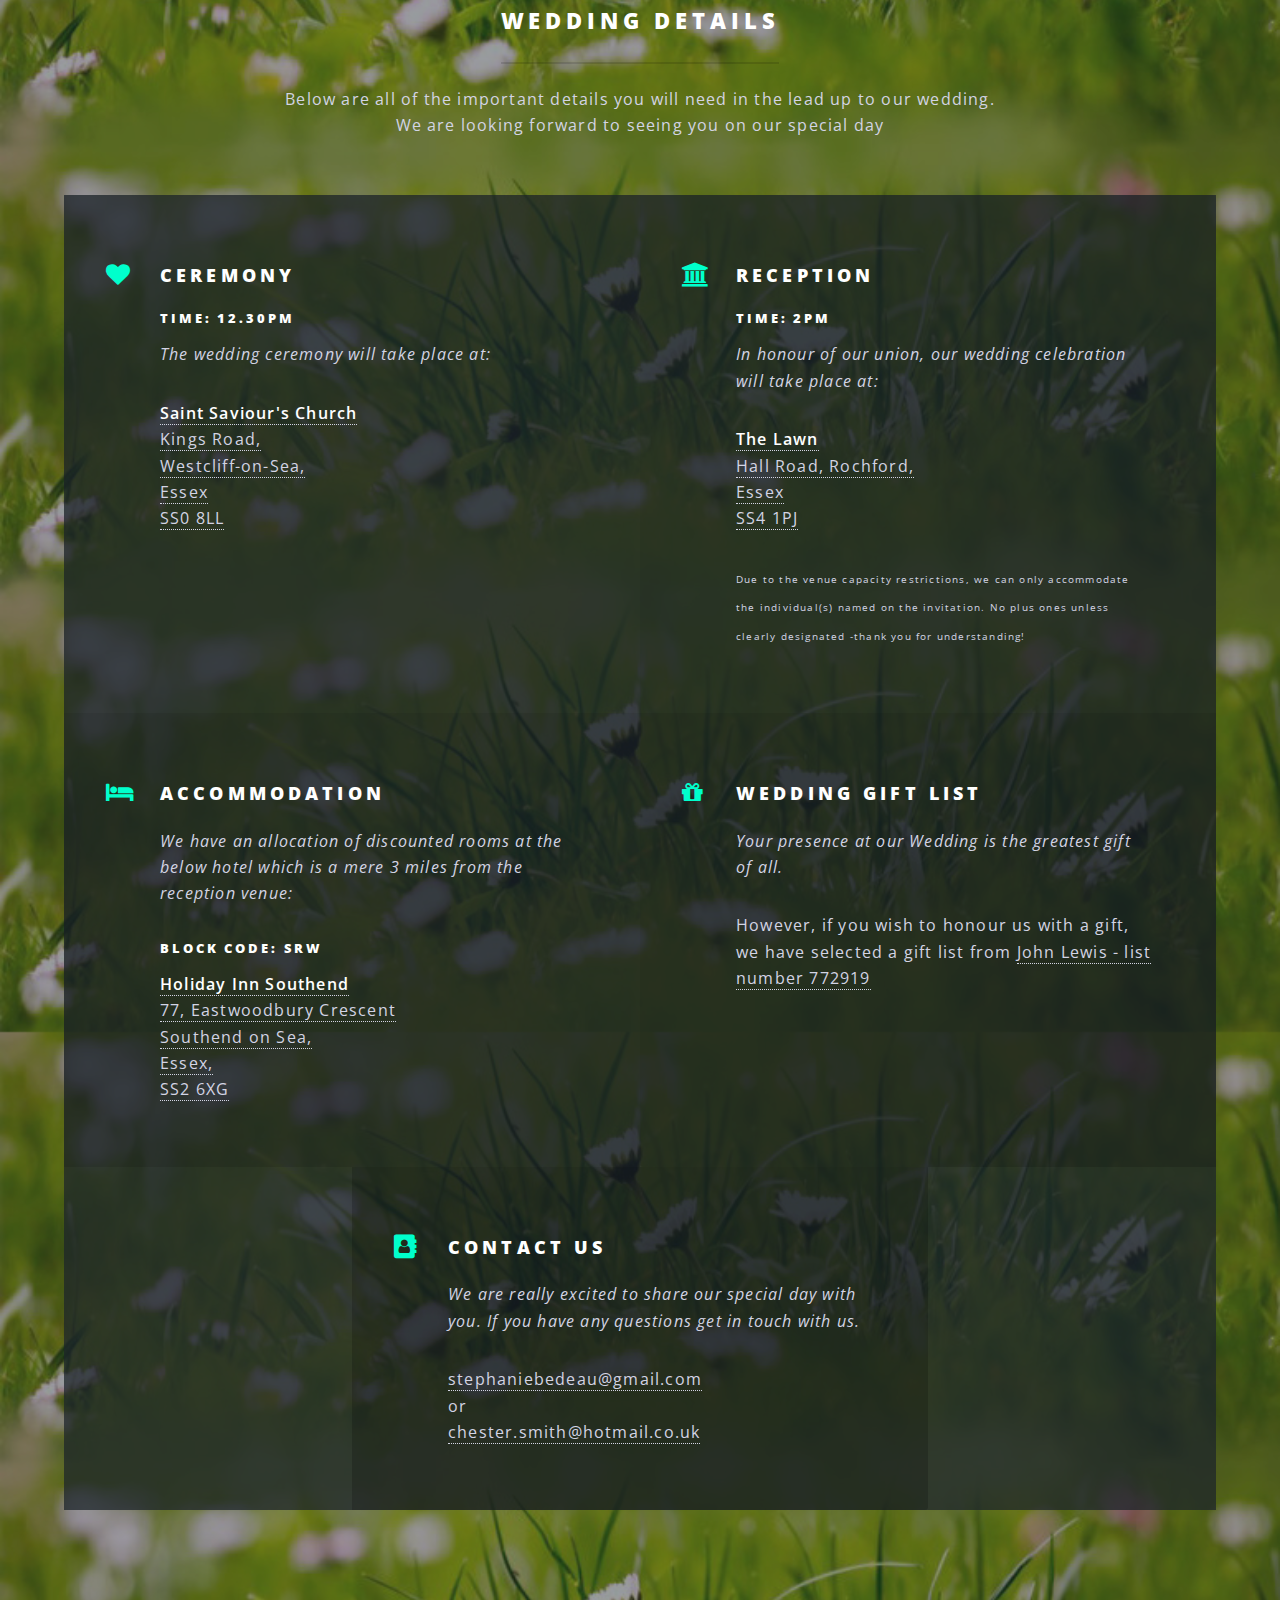
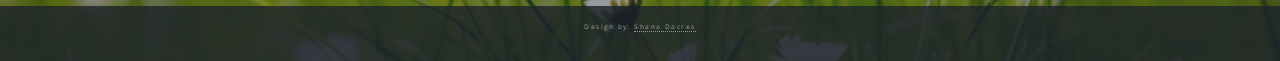
==== commit e2bcd582: "removed password, added giftlist" ====
--- a/index.html
+++ b/index.html
@@ -1,6079 +1,163 @@
 <!DOCTYPE HTML>
-<html class="staticrypt-html">
-<head>
-    <meta charset="utf-8">
-    <title>Protected Page</title>
-    <meta charset="utf-8" />
-    <meta name="viewport" content="width=device-width, initial-scale=1, user-scalable=no" />
-    <link rel="stylesheet" href="assets/css/main.css" />
-    <noscript><link rel="stylesheet" href="assets/css/noscript.css" /></noscript>
 
-    <!-- do not cache this page -->
-    <meta http-equiv="cache-control" content="max-age=0"/>
-    <meta http-equiv="cache-control" content="no-cache"/>
-    <meta http-equiv="expires" content="0"/>
-    <meta http-equiv="expires" content="Tue, 01 Jan 1980 1:00:00 GMT"/>
-    <meta http-equiv="pragma" content="no-cache"/>
-</head>
+<html>
+	<head>
+		<title>Chester-Smith Wedding</title>
+		<meta charset="utf-8" />
+		<meta name="viewport" content="width=device-width, initial-scale=1, user-scalable=no" />
+		<link rel="stylesheet" href="assets/css/main.css" />
+		<noscript><link rel="stylesheet" href="assets/css/noscript.css" /></noscript>
 
-<body class="landing is-preload">
-<div id="page-wrapper">
-    <header id="header" class="special">
-        <h1><a href="index.html">Chester-Smith Wedding</a></h1>
-        
-    </header>
+	</head>
+	<body class="landing is-preload">
 
-    <section id="protected" class="wrapper style5 special" >
-        <div class="inner">
-            <header class="major">
-                <h2>Protected Page</h2>
-                <p >Please enter passphrase </p>
-                <h6 id=wrong-password> </h6>
-                <form id="staticrypt-form" action="#" method="post">
-                    <input onclick="myFunction()" id="staticrypt-password"
-                           type="password"
-                           name="password"
-                           placeholder="passphrase"
-                           autofocus/>
+		<!-- Page Wrapper -->
+			<div id="page-wrapper">
 
-                    <script>
-                        function myFunction() {
-                            var x = document.getElementById("wrong-password");
-                            x.innerHTML = "";
-                        }
-                    </script>
+				<!-- Header -->
+					<header id="header" class="special">
+						<h1><a href="index.html">Chester-Smith Wedding</a></h1>
+						<nav id="nav">
+							<ul>
+								<li class="special">
+									<a href="#menu" class="menuToggle"><span>Menu</span></a>
+									<div id="menu">
+										<ul>
+											<li><a href="index.html">Home</a></li>
+											<li><a href="#rsvp">RSVP</a></li>
+											<li><a href="#details">Wedding Details</a></li>
+											<li><a href="#gift-list">Wedding Gift List</a></li>
+										</ul>
+									</div>
+								</li>
+							</ul>
+						</nav>
+						
+					</header>
 
-                    <input type="submit" class="staticrypt-decrypt-button" value="Enter"/>
-                 </form>
-
-                 </p>
-            </header>
-
-        </div>
-    </section>
-
-</div>
-    <!-- Footer -->
-<footer id="footer">
-    <ul class="copyright">
-        <li>Design by: <a href="https://www.linkedin.com/in/shanadacres">Shana Dacres</a></li>
-    </ul>
-</footer>
-
-<script>/**
- * Crypto JS 3.1.9-1
- * Copied as is from https://cdnjs.cloudflare.com/ajax/libs/crypto-js/3.1.9-1/crypto-js.js
- */
-
-;(function (root, factory) {
-    if (typeof exports === "object") {
-        // CommonJS
-        module.exports = exports = factory();
-    }
-    else if (typeof define === "function" && define.amd) {
-        // AMD
-        define([], factory);
-    }
-    else {
-        // Global (browser)
-        root.CryptoJS = factory();
-    }
-}(this, function () {
-
-    /**
-     * CryptoJS core components.
-     */
-    var CryptoJS = CryptoJS || (function (Math, undefined) {
-        /*
-         * Local polyfil of Object.create
-         */
-        var create = Object.create || (function () {
-            function F() {};
-
-            return function (obj) {
-                var subtype;
-
-                F.prototype = obj;
-
-                subtype = new F();
-
-                F.prototype = null;
-
-                return subtype;
-            };
-        }())
-
-        /**
-         * CryptoJS namespace.
-         */
-        var C = {};
-
-        /**
-         * Library namespace.
-         */
-        var C_lib = C.lib = {};
-
-        /**
-         * Base object for prototypal inheritance.
-         */
-        var Base = C_lib.Base = (function () {
+				<!-- Banner -->
+					<section id="banner">
+						<div class="inner">
 
 
-            return {
-                /**
-                 * Creates a new object that inherits from this object.
-                 *
-                 * @param {Object} overrides Properties to copy into the new object.
-                 *
-                 * @return {Object} The new object.
-                 *
-                 * @static
-                 *
-                 * @example
-                 *
-                 *     var MyType = CryptoJS.lib.Base.extend({
-                 *         field: 'value',
-                 *
-                 *         method: function () {
-                 *         }
-                 *     });
-                 */
-                extend: function (overrides) {
-                    // Spawn
-                    var subtype = create(this);
+							<p />
+							<p />
+							<p />
+							<p />
+							<h2>The wedding of<br />
+							Stephanie Bedeau and Richard Chester-Smith<br /><p>
+							</h2>
+								
+							</p>
+							Saturday 19<sup>th</sup> October 2019
+							<br />
+							</p>
+							<a href="#rsvp" class="more scrolly">Find out more</a>
+						</div>
+							
+					</section>
 
-                    // Augment
-                    if (overrides) {
-                        subtype.mixIn(overrides);
-                    }
-
-                    // Create default initializer
-                    if (!subtype.hasOwnProperty('init') || this.init === subtype.init) {
-                        subtype.init = function () {
-                            subtype.$super.init.apply(this, arguments);
-                        };
-                    }
-
-                    // Initializer's prototype is the subtype object
-                    subtype.init.prototype = subtype;
-
-                    // Reference supertype
-                    subtype.$super = this;
-
-                    return subtype;
-                },
-
-                /**
-                 * Extends this object and runs the init method.
-                 * Arguments to create() will be passed to init().
-                 *
-                 * @return {Object} The new object.
-                 *
-                 * @static
-                 *
-                 * @example
-                 *
-                 *     var instance = MyType.create();
-                 */
-                create: function () {
-                    var instance = this.extend();
-                    instance.init.apply(instance, arguments);
-
-                    return instance;
-                },
-
-                /**
-                 * Initializes a newly created object.
-                 * Override this method to add some logic when your objects are created.
-                 *
-                 * @example
-                 *
-                 *     var MyType = CryptoJS.lib.Base.extend({
-                 *         init: function () {
-                 *             // ...
-                 *         }
-                 *     });
-                 */
-                init: function () {
-                },
-
-                /**
-                 * Copies properties into this object.
-                 *
-                 * @param {Object} properties The properties to mix in.
-                 *
-                 * @example
-                 *
-                 *     MyType.mixIn({
-                 *         field: 'value'
-                 *     });
-                 */
-                mixIn: function (properties) {
-                    for (var propertyName in properties) {
-                        if (properties.hasOwnProperty(propertyName)) {
-                            this[propertyName] = properties[propertyName];
-                        }
-                    }
-
-                    // IE won't copy toString using the loop above
-                    if (properties.hasOwnProperty('toString')) {
-                        this.toString = properties.toString;
-                    }
-                },
-
-                /**
-                 * Creates a copy of this object.
-                 *
-                 * @return {Object} The clone.
-                 *
-                 * @example
-                 *
-                 *     var clone = instance.clone();
-                 */
-                clone: function () {
-                    return this.init.prototype.extend(this);
-                }
-            };
-        }());
-
-        /**
-         * An array of 32-bit words.
-         *
-         * @property {Array} words The array of 32-bit words.
-         * @property {number} sigBytes The number of significant bytes in this word array.
-         */
-        var WordArray = C_lib.WordArray = Base.extend({
-            /**
-             * Initializes a newly created word array.
-             *
-             * @param {Array} words (Optional) An array of 32-bit words.
-             * @param {number} sigBytes (Optional) The number of significant bytes in the words.
-             *
-             * @example
-             *
-             *     var wordArray = CryptoJS.lib.WordArray.create();
-             *     var wordArray = CryptoJS.lib.WordArray.create([0x00010203, 0x04050607]);
-             *     var wordArray = CryptoJS.lib.WordArray.create([0x00010203, 0x04050607], 6);
-             */
-            init: function (words, sigBytes) {
-                words = this.words = words || [];
-
-                if (sigBytes != undefined) {
-                    this.sigBytes = sigBytes;
-                } else {
-                    this.sigBytes = words.length * 4;
-                }
-            },
-
-            /**
-             * Converts this word array to a string.
-             *
-             * @param {Encoder} encoder (Optional) The encoding strategy to use. Default: CryptoJS.enc.Hex
-             *
-             * @return {string} The stringified word array.
-             *
-             * @example
-             *
-             *     var string = wordArray + '';
-             *     var string = wordArray.toString();
-             *     var string = wordArray.toString(CryptoJS.enc.Utf8);
-             */
-            toString: function (encoder) {
-                return (encoder || Hex).stringify(this);
-            },
-
-            /**
-             * Concatenates a word array to this word array.
-             *
-             * @param {WordArray} wordArray The word array to append.
-             *
-             * @return {WordArray} This word array.
-             *
-             * @example
-             *
-             *     wordArray1.concat(wordArray2);
-             */
-            concat: function (wordArray) {
-                // Shortcuts
-                var thisWords = this.words;
-                var thatWords = wordArray.words;
-                var thisSigBytes = this.sigBytes;
-                var thatSigBytes = wordArray.sigBytes;
-
-                // Clamp excess bits
-                this.clamp();
-
-                // Concat
-                if (thisSigBytes % 4) {
-                    // Copy one byte at a time
-                    for (var i = 0; i < thatSigBytes; i++) {
-                        var thatByte = (thatWords[i >>> 2] >>> (24 - (i % 4) * 8)) & 0xff;
-                        thisWords[(thisSigBytes + i) >>> 2] |= thatByte << (24 - ((thisSigBytes + i) % 4) * 8);
-                    }
-                } else {
-                    // Copy one word at a time
-                    for (var i = 0; i < thatSigBytes; i += 4) {
-                        thisWords[(thisSigBytes + i) >>> 2] = thatWords[i >>> 2];
-                    }
-                }
-                this.sigBytes += thatSigBytes;
-
-                // Chainable
-                return this;
-            },
-
-            /**
-             * Removes insignificant bits.
-             *
-             * @example
-             *
-             *     wordArray.clamp();
-             */
-            clamp: function () {
-                // Shortcuts
-                var words = this.words;
-                var sigBytes = this.sigBytes;
-
-                // Clamp
-                words[sigBytes >>> 2] &= 0xffffffff << (32 - (sigBytes % 4) * 8);
-                words.length = Math.ceil(sigBytes / 4);
-            },
-
-            /**
-             * Creates a copy of this word array.
-             *
-             * @return {WordArray} The clone.
-             *
-             * @example
-             *
-             *     var clone = wordArray.clone();
-             */
-            clone: function () {
-                var clone = Base.clone.call(this);
-                clone.words = this.words.slice(0);
-
-                return clone;
-            },
-
-            /**
-             * Creates a word array filled with random bytes.
-             *
-             * @param {number} nBytes The number of random bytes to generate.
-             *
-             * @return {WordArray} The random word array.
-             *
-             * @static
-             *
-             * @example
-             *
-             *     var wordArray = CryptoJS.lib.WordArray.random(16);
-             */
-            random: function (nBytes) {
-                var words = [];
-
-                var r = (function (m_w) {
-                    var m_w = m_w;
-                    var m_z = 0x3ade68b1;
-                    var mask = 0xffffffff;
-
-                    return function () {
-                        m_z = (0x9069 * (m_z & 0xFFFF) + (m_z >> 0x10)) & mask;
-                        m_w = (0x4650 * (m_w & 0xFFFF) + (m_w >> 0x10)) & mask;
-                        var result = ((m_z << 0x10) + m_w) & mask;
-                        result /= 0x100000000;
-                        result += 0.5;
-                        return result * (Math.random() > .5 ? 1 : -1);
-                    }
-                });
-
-                for (var i = 0, rcache; i < nBytes; i += 4) {
-                    var _r = r((rcache || Math.random()) * 0x100000000);
-
-                    rcache = _r() * 0x3ade67b7;
-                    words.push((_r() * 0x100000000) | 0);
-                }
-
-                return new WordArray.init(words, nBytes);
-            }
-        });
-
-        /**
-         * Encoder namespace.
-         */
-        var C_enc = C.enc = {};
-
-        /**
-         * Hex encoding strategy.
-         */
-        var Hex = C_enc.Hex = {
-            /**
-             * Converts a word array to a hex string.
-             *
-             * @param {WordArray} wordArray The word array.
-             *
-             * @return {string} The hex string.
-             *
-             * @static
-             *
-             * @example
-             *
-             *     var hexString = CryptoJS.enc.Hex.stringify(wordArray);
-             */
-            stringify: function (wordArray) {
-                // Shortcuts
-                var words = wordArray.words;
-                var sigBytes = wordArray.sigBytes;
-
-                // Convert
-                var hexChars = [];
-                for (var i = 0; i < sigBytes; i++) {
-                    var bite = (words[i >>> 2] >>> (24 - (i % 4) * 8)) & 0xff;
-                    hexChars.push((bite >>> 4).toString(16));
-                    hexChars.push((bite & 0x0f).toString(16));
-                }
-
-                return hexChars.join('');
-            },
-
-            /**
-             * Converts a hex string to a word array.
-             *
-             * @param {string} hexStr The hex string.
-             *
-             * @return {WordArray} The word array.
-             *
-             * @static
-             *
-             * @example
-             *
-             *     var wordArray = CryptoJS.enc.Hex.parse(hexString);
-             */
-            parse: function (hexStr) {
-                // Shortcut
-                var hexStrLength = hexStr.length;
-
-                // Convert
-                var words = [];
-                for (var i = 0; i < hexStrLength; i += 2) {
-                    words[i >>> 3] |= parseInt(hexStr.substr(i, 2), 16) << (24 - (i % 8) * 4);
-                }
-
-                return new WordArray.init(words, hexStrLength / 2);
-            }
-        };
-
-        /**
-         * Latin1 encoding strategy.
-         */
-        var Latin1 = C_enc.Latin1 = {
-            /**
-             * Converts a word array to a Latin1 string.
-             *
-             * @param {WordArray} wordArray The word array.
-             *
-             * @return {string} The Latin1 string.
-             *
-             * @static
-             *
-             * @example
-             *
-             *     var latin1String = CryptoJS.enc.Latin1.stringify(wordArray);
-             */
-            stringify: function (wordArray) {
-                // Shortcuts
-                var words = wordArray.words;
-                var sigBytes = wordArray.sigBytes;
-
-                // Convert
-                var latin1Chars = [];
-                for (var i = 0; i < sigBytes; i++) {
-                    var bite = (words[i >>> 2] >>> (24 - (i % 4) * 8)) & 0xff;
-                    latin1Chars.push(String.fromCharCode(bite));
-                }
-
-                return latin1Chars.join('');
-            },
-
-            /**
-             * Converts a Latin1 string to a word array.
-             *
-             * @param {string} latin1Str The Latin1 string.
-             *
-             * @return {WordArray} The word array.
-             *
-             * @static
-             *
-             * @example
-             *
-             *     var wordArray = CryptoJS.enc.Latin1.parse(latin1String);
-             */
-            parse: function (latin1Str) {
-                // Shortcut
-                var latin1StrLength = latin1Str.length;
-
-                // Convert
-                var words = [];
-                for (var i = 0; i < latin1StrLength; i++) {
-                    words[i >>> 2] |= (latin1Str.charCodeAt(i) & 0xff) << (24 - (i % 4) * 8);
-                }
-
-                return new WordArray.init(words, latin1StrLength);
-            }
-        };
-
-        /**
-         * UTF-8 encoding strategy.
-         */
-        var Utf8 = C_enc.Utf8 = {
-            /**
-             * Converts a word array to a UTF-8 string.
-             *
-             * @param {WordArray} wordArray The word array.
-             *
-             * @return {string} The UTF-8 string.
-             *
-             * @static
-             *
-             * @example
-             *
-             *     var utf8String = CryptoJS.enc.Utf8.stringify(wordArray);
-             */
-            stringify: function (wordArray) {
-                try {
-                    return decodeURIComponent(escape(Latin1.stringify(wordArray)));
-                } catch (e) {
-                    throw new Error('Malformed UTF-8 data');
-                }
-            },
-
-            /**
-             * Converts a UTF-8 string to a word array.
-             *
-             * @param {string} utf8Str The UTF-8 string.
-             *
-             * @return {WordArray} The word array.
-             *
-             * @static
-             *
-             * @example
-             *
-             *     var wordArray = CryptoJS.enc.Utf8.parse(utf8String);
-             */
-            parse: function (utf8Str) {
-                return Latin1.parse(unescape(encodeURIComponent(utf8Str)));
-            }
-        };
-
-        /**
-         * Abstract buffered block algorithm template.
-         *
-         * The property blockSize must be implemented in a concrete subtype.
-         *
-         * @property {number} _minBufferSize The number of blocks that should be kept unprocessed in the buffer. Default: 0
-         */
-        var BufferedBlockAlgorithm = C_lib.BufferedBlockAlgorithm = Base.extend({
-            /**
-             * Resets this block algorithm's data buffer to its initial state.
-             *
-             * @example
-             *
-             *     bufferedBlockAlgorithm.reset();
-             */
-            reset: function () {
-                // Initial values
-                this._data = new WordArray.init();
-                this._nDataBytes = 0;
-            },
-
-            /**
-             * Adds new data to this block algorithm's buffer.
-             *
-             * @param {WordArray|string} data The data to append. Strings are converted to a WordArray using UTF-8.
-             *
-             * @example
-             *
-             *     bufferedBlockAlgorithm._append('data');
-             *     bufferedBlockAlgorithm._append(wordArray);
-             */
-            _append: function (data) {
-                // Convert string to WordArray, else assume WordArray already
-                if (typeof data == 'string') {
-                    data = Utf8.parse(data);
-                }
-
-                // Append
-                this._data.concat(data);
-                this._nDataBytes += data.sigBytes;
-            },
-
-            /**
-             * Processes available data blocks.
-             *
-             * This method invokes _doProcessBlock(offset), which must be implemented by a concrete subtype.
-             *
-             * @param {boolean} doFlush Whether all blocks and partial blocks should be processed.
-             *
-             * @return {WordArray} The processed data.
-             *
-             * @example
-             *
-             *     var processedData = bufferedBlockAlgorithm._process();
-             *     var processedData = bufferedBlockAlgorithm._process(!!'flush');
-             */
-            _process: function (doFlush) {
-                // Shortcuts
-                var data = this._data;
-                var dataWords = data.words;
-                var dataSigBytes = data.sigBytes;
-                var blockSize = this.blockSize;
-                var blockSizeBytes = blockSize * 4;
-
-                // Count blocks ready
-                var nBlocksReady = dataSigBytes / blockSizeBytes;
-                if (doFlush) {
-                    // Round up to include partial blocks
-                    nBlocksReady = Math.ceil(nBlocksReady);
-                } else {
-                    // Round down to include only full blocks,
-                    // less the number of blocks that must remain in the buffer
-                    nBlocksReady = Math.max((nBlocksReady | 0) - this._minBufferSize, 0);
-                }
-
-                // Count words ready
-                var nWordsReady = nBlocksReady * blockSize;
-
-                // Count bytes ready
-                var nBytesReady = Math.min(nWordsReady * 4, dataSigBytes);
-
-                // Process blocks
-                if (nWordsReady) {
-                    for (var offset = 0; offset < nWordsReady; offset += blockSize) {
-                        // Perform concrete-algorithm logic
-                        this._doProcessBlock(dataWords, offset);
-                    }
-
-                    // Remove processed words
-                    var processedWords = dataWords.splice(0, nWordsReady);
-                    data.sigBytes -= nBytesReady;
-                }
-
-                // Return processed words
-                return new WordArray.init(processedWords, nBytesReady);
-            },
-
-            /**
-             * Creates a copy of this object.
-             *
-             * @return {Object} The clone.
-             *
-             * @example
-             *
-             *     var clone = bufferedBlockAlgorithm.clone();
-             */
-            clone: function () {
-                var clone = Base.clone.call(this);
-                clone._data = this._data.clone();
-
-                return clone;
-            },
-
-            _minBufferSize: 0
-        });
-
-        /**
-         * Abstract hasher template.
-         *
-         * @property {number} blockSize The number of 32-bit words this hasher operates on. Default: 16 (512 bits)
-         */
-        var Hasher = C_lib.Hasher = BufferedBlockAlgorithm.extend({
-            /**
-             * Configuration options.
-             */
-            cfg: Base.extend(),
-
-            /**
-             * Initializes a newly created hasher.
-             *
-             * @param {Object} cfg (Optional) The configuration options to use for this hash computation.
-             *
-             * @example
-             *
-             *     var hasher = CryptoJS.algo.SHA256.create();
-             */
-            init: function (cfg) {
-                // Apply config defaults
-                this.cfg = this.cfg.extend(cfg);
-
-                // Set initial values
-                this.reset();
-            },
-
-            /**
-             * Resets this hasher to its initial state.
-             *
-             * @example
-             *
-             *     hasher.reset();
-             */
-            reset: function () {
-                // Reset data buffer
-                BufferedBlockAlgorithm.reset.call(this);
-
-                // Perform concrete-hasher logic
-                this._doReset();
-            },
-
-            /**
-             * Updates this hasher with a message.
-             *
-             * @param {WordArray|string} messageUpdate The message to append.
-             *
-             * @return {Hasher} This hasher.
-             *
-             * @example
-             *
-             *     hasher.update('message');
-             *     hasher.update(wordArray);
-             */
-            update: function (messageUpdate) {
-                // Append
-                this._append(messageUpdate);
-
-                // Update the hash
-                this._process();
-
-                // Chainable
-                return this;
-            },
-
-            /**
-             * Finalizes the hash computation.
-             * Note that the finalize operation is effectively a destructive, read-once operation.
-             *
-             * @param {WordArray|string} messageUpdate (Optional) A final message update.
-             *
-             * @return {WordArray} The hash.
-             *
-             * @example
-             *
-             *     var hash = hasher.finalize();
-             *     var hash = hasher.finalize('message');
-             *     var hash = hasher.finalize(wordArray);
-             */
-            finalize: function (messageUpdate) {
-                // Final message update
-                if (messageUpdate) {
-                    this._append(messageUpdate);
-                }
-
-                // Perform concrete-hasher logic
-                var hash = this._doFinalize();
-
-                return hash;
-            },
-
-            blockSize: 512/32,
-
-            /**
-             * Creates a shortcut function to a hasher's object interface.
-             *
-             * @param {Hasher} hasher The hasher to create a helper for.
-             *
-             * @return {Function} The shortcut function.
-             *
-             * @static
-             *
-             * @example
-             *
-             *     var SHA256 = CryptoJS.lib.Hasher._createHelper(CryptoJS.algo.SHA256);
-             */
-            _createHelper: function (hasher) {
-                return function (message, cfg) {
-                    return new hasher.init(cfg).finalize(message);
-                };
-            },
-
-            /**
-             * Creates a shortcut function to the HMAC's object interface.
-             *
-             * @param {Hasher} hasher The hasher to use in this HMAC helper.
-             *
-             * @return {Function} The shortcut function.
-             *
-             * @static
-             *
-             * @example
-             *
-             *     var HmacSHA256 = CryptoJS.lib.Hasher._createHmacHelper(CryptoJS.algo.SHA256);
-             */
-            _createHmacHelper: function (hasher) {
-                return function (message, key) {
-                    return new C_algo.HMAC.init(hasher, key).finalize(message);
-                };
-            }
-        });
-
-        /**
-         * Algorithm namespace.
-         */
-        var C_algo = C.algo = {};
-
-        return C;
-    }(Math));
-
-
-    (function () {
-        // Shortcuts
-        var C = CryptoJS;
-        var C_lib = C.lib;
-        var WordArray = C_lib.WordArray;
-        var C_enc = C.enc;
-
-        /**
-         * Base64 encoding strategy.
-         */
-        var Base64 = C_enc.Base64 = {
-            /**
-             * Converts a word array to a Base64 string.
-             *
-             * @param {WordArray} wordArray The word array.
-             *
-             * @return {string} The Base64 string.
-             *
-             * @static
-             *
-             * @example
-             *
-             *     var base64String = CryptoJS.enc.Base64.stringify(wordArray);
-             */
-            stringify: function (wordArray) {
-                // Shortcuts
-                var words = wordArray.words;
-                var sigBytes = wordArray.sigBytes;
-                var map = this._map;
-
-                // Clamp excess bits
-                wordArray.clamp();
-
-                // Convert
-                var base64Chars = [];
-                for (var i = 0; i < sigBytes; i += 3) {
-                    var byte1 = (words[i >>> 2]       >>> (24 - (i % 4) * 8))       & 0xff;
-                    var byte2 = (words[(i + 1) >>> 2] >>> (24 - ((i + 1) % 4) * 8)) & 0xff;
-                    var byte3 = (words[(i + 2) >>> 2] >>> (24 - ((i + 2) % 4) * 8)) & 0xff;
-
-                    var triplet = (byte1 << 16) | (byte2 << 8) | byte3;
-
-                    for (var j = 0; (j < 4) && (i + j * 0.75 < sigBytes); j++) {
-                        base64Chars.push(map.charAt((triplet >>> (6 * (3 - j))) & 0x3f));
-                    }
-                }
-
-                // Add padding
-                var paddingChar = map.charAt(64);
-                if (paddingChar) {
-                    while (base64Chars.length % 4) {
-                        base64Chars.push(paddingChar);
-                    }
-                }
-
-                return base64Chars.join('');
-            },
-
-            /**
-             * Converts a Base64 string to a word array.
-             *
-             * @param {string} base64Str The Base64 string.
-             *
-             * @return {WordArray} The word array.
-             *
-             * @static
-             *
-             * @example
-             *
-             *     var wordArray = CryptoJS.enc.Base64.parse(base64String);
-             */
-            parse: function (base64Str) {
-                // Shortcuts
-                var base64StrLength = base64Str.length;
-                var map = this._map;
-                var reverseMap = this._reverseMap;
-
-                if (!reverseMap) {
-                    reverseMap = this._reverseMap = [];
-                    for (var j = 0; j < map.length; j++) {
-                        reverseMap[map.charCodeAt(j)] = j;
-                    }
-                }
-
-                // Ignore padding
-                var paddingChar = map.charAt(64);
-                if (paddingChar) {
-                    var paddingIndex = base64Str.indexOf(paddingChar);
-                    if (paddingIndex !== -1) {
-                        base64StrLength = paddingIndex;
-                    }
-                }
-
-                // Convert
-                return parseLoop(base64Str, base64StrLength, reverseMap);
-
-            },
-
-            _map: 'ABCDEFGHIJKLMNOPQRSTUVWXYZabcdefghijklmnopqrstuvwxyz0123456789+/='
-        };
-
-        function parseLoop(base64Str, base64StrLength, reverseMap) {
-            var words = [];
-            var nBytes = 0;
-            for (var i = 0; i < base64StrLength; i++) {
-                if (i % 4) {
-                    var bits1 = reverseMap[base64Str.charCodeAt(i - 1)] << ((i % 4) * 2);
-                    var bits2 = reverseMap[base64Str.charCodeAt(i)] >>> (6 - (i % 4) * 2);
-                    words[nBytes >>> 2] |= (bits1 | bits2) << (24 - (nBytes % 4) * 8);
-                    nBytes++;
-                }
-            }
-            return WordArray.create(words, nBytes);
-        }
-    }());
-
-
-    (function (Math) {
-        // Shortcuts
-        var C = CryptoJS;
-        var C_lib = C.lib;
-        var WordArray = C_lib.WordArray;
-        var Hasher = C_lib.Hasher;
-        var C_algo = C.algo;
-
-        // Constants table
-        var T = [];
-
-        // Compute constants
-        (function () {
-            for (var i = 0; i < 64; i++) {
-                T[i] = (Math.abs(Math.sin(i + 1)) * 0x100000000) | 0;
-            }
-        }());
-
-        /**
-         * MD5 hash algorithm.
-         */
-        var MD5 = C_algo.MD5 = Hasher.extend({
-            _doReset: function () {
-                this._hash = new WordArray.init([
-                    0x67452301, 0xefcdab89,
-                    0x98badcfe, 0x10325476
-                ]);
-            },
-
-            _doProcessBlock: function (M, offset) {
-                // Swap endian
-                for (var i = 0; i < 16; i++) {
-                    // Shortcuts
-                    var offset_i = offset + i;
-                    var M_offset_i = M[offset_i];
-
-                    M[offset_i] = (
-                        (((M_offset_i << 8)  | (M_offset_i >>> 24)) & 0x00ff00ff) |
-                        (((M_offset_i << 24) | (M_offset_i >>> 8))  & 0xff00ff00)
-                    );
-                }
-
-                // Shortcuts
-                var H = this._hash.words;
-
-                var M_offset_0  = M[offset + 0];
-                var M_offset_1  = M[offset + 1];
-                var M_offset_2  = M[offset + 2];
-                var M_offset_3  = M[offset + 3];
-                var M_offset_4  = M[offset + 4];
-                var M_offset_5  = M[offset + 5];
-                var M_offset_6  = M[offset + 6];
-                var M_offset_7  = M[offset + 7];
-                var M_offset_8  = M[offset + 8];
-                var M_offset_9  = M[offset + 9];
-                var M_offset_10 = M[offset + 10];
-                var M_offset_11 = M[offset + 11];
-                var M_offset_12 = M[offset + 12];
-                var M_offset_13 = M[offset + 13];
-                var M_offset_14 = M[offset + 14];
-                var M_offset_15 = M[offset + 15];
-
-                // Working varialbes
-                var a = H[0];
-                var b = H[1];
-                var c = H[2];
-                var d = H[3];
-
-                // Computation
-                a = FF(a, b, c, d, M_offset_0,  7,  T[0]);
-                d = FF(d, a, b, c, M_offset_1,  12, T[1]);
-                c = FF(c, d, a, b, M_offset_2,  17, T[2]);
-                b = FF(b, c, d, a, M_offset_3,  22, T[3]);
-                a = FF(a, b, c, d, M_offset_4,  7,  T[4]);
-                d = FF(d, a, b, c, M_offset_5,  12, T[5]);
-                c = FF(c, d, a, b, M_offset_6,  17, T[6]);
-                b = FF(b, c, d, a, M_offset_7,  22, T[7]);
-                a = FF(a, b, c, d, M_offset_8,  7,  T[8]);
-                d = FF(d, a, b, c, M_offset_9,  12, T[9]);
-                c = FF(c, d, a, b, M_offset_10, 17, T[10]);
-                b = FF(b, c, d, a, M_offset_11, 22, T[11]);
-                a = FF(a, b, c, d, M_offset_12, 7,  T[12]);
-                d = FF(d, a, b, c, M_offset_13, 12, T[13]);
-                c = FF(c, d, a, b, M_offset_14, 17, T[14]);
-                b = FF(b, c, d, a, M_offset_15, 22, T[15]);
-
-                a = GG(a, b, c, d, M_offset_1,  5,  T[16]);
-                d = GG(d, a, b, c, M_offset_6,  9,  T[17]);
-                c = GG(c, d, a, b, M_offset_11, 14, T[18]);
-                b = GG(b, c, d, a, M_offset_0,  20, T[19]);
-                a = GG(a, b, c, d, M_offset_5,  5,  T[20]);
-                d = GG(d, a, b, c, M_offset_10, 9,  T[21]);
-                c = GG(c, d, a, b, M_offset_15, 14, T[22]);
-                b = GG(b, c, d, a, M_offset_4,  20, T[23]);
-                a = GG(a, b, c, d, M_offset_9,  5,  T[24]);
-                d = GG(d, a, b, c, M_offset_14, 9,  T[25]);
-                c = GG(c, d, a, b, M_offset_3,  14, T[26]);
-                b = GG(b, c, d, a, M_offset_8,  20, T[27]);
-                a = GG(a, b, c, d, M_offset_13, 5,  T[28]);
-                d = GG(d, a, b, c, M_offset_2,  9,  T[29]);
-                c = GG(c, d, a, b, M_offset_7,  14, T[30]);
-                b = GG(b, c, d, a, M_offset_12, 20, T[31]);
-
-                a = HH(a, b, c, d, M_offset_5,  4,  T[32]);
-                d = HH(d, a, b, c, M_offset_8,  11, T[33]);
-                c = HH(c, d, a, b, M_offset_11, 16, T[34]);
-                b = HH(b, c, d, a, M_offset_14, 23, T[35]);
-                a = HH(a, b, c, d, M_offset_1,  4,  T[36]);
-                d = HH(d, a, b, c, M_offset_4,  11, T[37]);
-                c = HH(c, d, a, b, M_offset_7,  16, T[38]);
-                b = HH(b, c, d, a, M_offset_10, 23, T[39]);
-                a = HH(a, b, c, d, M_offset_13, 4,  T[40]);
-                d = HH(d, a, b, c, M_offset_0,  11, T[41]);
-                c = HH(c, d, a, b, M_offset_3,  16, T[42]);
-                b = HH(b, c, d, a, M_offset_6,  23, T[43]);
-                a = HH(a, b, c, d, M_offset_9,  4,  T[44]);
-                d = HH(d, a, b, c, M_offset_12, 11, T[45]);
-                c = HH(c, d, a, b, M_offset_15, 16, T[46]);
-                b = HH(b, c, d, a, M_offset_2,  23, T[47]);
-
-                a = II(a, b, c, d, M_offset_0,  6,  T[48]);
-                d = II(d, a, b, c, M_offset_7,  10, T[49]);
-                c = II(c, d, a, b, M_offset_14, 15, T[50]);
-                b = II(b, c, d, a, M_offset_5,  21, T[51]);
-                a = II(a, b, c, d, M_offset_12, 6,  T[52]);
-                d = II(d, a, b, c, M_offset_3,  10, T[53]);
-                c = II(c, d, a, b, M_offset_10, 15, T[54]);
-                b = II(b, c, d, a, M_offset_1,  21, T[55]);
-                a = II(a, b, c, d, M_offset_8,  6,  T[56]);
-                d = II(d, a, b, c, M_offset_15, 10, T[57]);
-                c = II(c, d, a, b, M_offset_6,  15, T[58]);
-                b = II(b, c, d, a, M_offset_13, 21, T[59]);
-                a = II(a, b, c, d, M_offset_4,  6,  T[60]);
-                d = II(d, a, b, c, M_offset_11, 10, T[61]);
-                c = II(c, d, a, b, M_offset_2,  15, T[62]);
-                b = II(b, c, d, a, M_offset_9,  21, T[63]);
-
-                // Intermediate hash value
-                H[0] = (H[0] + a) | 0;
-                H[1] = (H[1] + b) | 0;
-                H[2] = (H[2] + c) | 0;
-                H[3] = (H[3] + d) | 0;
-            },
-
-            _doFinalize: function () {
-                // Shortcuts
-                var data = this._data;
-                var dataWords = data.words;
-
-                var nBitsTotal = this._nDataBytes * 8;
-                var nBitsLeft = data.sigBytes * 8;
-
-                // Add padding
-                dataWords[nBitsLeft >>> 5] |= 0x80 << (24 - nBitsLeft % 32);
-
-                var nBitsTotalH = Math.floor(nBitsTotal / 0x100000000);
-                var nBitsTotalL = nBitsTotal;
-                dataWords[(((nBitsLeft + 64) >>> 9) << 4) + 15] = (
-                    (((nBitsTotalH << 8)  | (nBitsTotalH >>> 24)) & 0x00ff00ff) |
-                    (((nBitsTotalH << 24) | (nBitsTotalH >>> 8))  & 0xff00ff00)
-                );
-                dataWords[(((nBitsLeft + 64) >>> 9) << 4) + 14] = (
-                    (((nBitsTotalL << 8)  | (nBitsTotalL >>> 24)) & 0x00ff00ff) |
-                    (((nBitsTotalL << 24) | (nBitsTotalL >>> 8))  & 0xff00ff00)
-                );
-
-                data.sigBytes = (dataWords.length + 1) * 4;
-
-                // Hash final blocks
-                this._process();
-
-                // Shortcuts
-                var hash = this._hash;
-                var H = hash.words;
-
-                // Swap endian
-                for (var i = 0; i < 4; i++) {
-                    // Shortcut
-                    var H_i = H[i];
-
-                    H[i] = (((H_i << 8)  | (H_i >>> 24)) & 0x00ff00ff) |
-                        (((H_i << 24) | (H_i >>> 8))  & 0xff00ff00);
-                }
-
-                // Return final computed hash
-                return hash;
-            },
-
-            clone: function () {
-                var clone = Hasher.clone.call(this);
-                clone._hash = this._hash.clone();
-
-                return clone;
-            }
-        });
-
-        function FF(a, b, c, d, x, s, t) {
-            var n = a + ((b & c) | (~b & d)) + x + t;
-            return ((n << s) | (n >>> (32 - s))) + b;
-        }
-
-        function GG(a, b, c, d, x, s, t) {
-            var n = a + ((b & d) | (c & ~d)) + x + t;
-            return ((n << s) | (n >>> (32 - s))) + b;
-        }
-
-        function HH(a, b, c, d, x, s, t) {
-            var n = a + (b ^ c ^ d) + x + t;
-            return ((n << s) | (n >>> (32 - s))) + b;
-        }
-
-        function II(a, b, c, d, x, s, t) {
-            var n = a + (c ^ (b | ~d)) + x + t;
-            return ((n << s) | (n >>> (32 - s))) + b;
-        }
-
-        /**
-         * Shortcut function to the hasher's object interface.
-         *
-         * @param {WordArray|string} message The message to hash.
-         *
-         * @return {WordArray} The hash.
-         *
-         * @static
-         *
-         * @example
-         *
-         *     var hash = CryptoJS.MD5('message');
-         *     var hash = CryptoJS.MD5(wordArray);
-         */
-        C.MD5 = Hasher._createHelper(MD5);
-
-        /**
-         * Shortcut function to the HMAC's object interface.
-         *
-         * @param {WordArray|string} message The message to hash.
-         * @param {WordArray|string} key The secret key.
-         *
-         * @return {WordArray} The HMAC.
-         *
-         * @static
-         *
-         * @example
-         *
-         *     var hmac = CryptoJS.HmacMD5(message, key);
-         */
-        C.HmacMD5 = Hasher._createHmacHelper(MD5);
-    }(Math));
-
-
-    (function () {
-        // Shortcuts
-        var C = CryptoJS;
-        var C_lib = C.lib;
-        var WordArray = C_lib.WordArray;
-        var Hasher = C_lib.Hasher;
-        var C_algo = C.algo;
-
-        // Reusable object
-        var W = [];
-
-        /**
-         * SHA-1 hash algorithm.
-         */
-        var SHA1 = C_algo.SHA1 = Hasher.extend({
-            _doReset: function () {
-                this._hash = new WordArray.init([
-                    0x67452301, 0xefcdab89,
-                    0x98badcfe, 0x10325476,
-                    0xc3d2e1f0
-                ]);
-            },
-
-            _doProcessBlock: function (M, offset) {
-                // Shortcut
-                var H = this._hash.words;
-
-                // Working variables
-                var a = H[0];
-                var b = H[1];
-                var c = H[2];
-                var d = H[3];
-                var e = H[4];
-
-                // Computation
-                for (var i = 0; i < 80; i++) {
-                    if (i < 16) {
-                        W[i] = M[offset + i] | 0;
-                    } else {
-                        var n = W[i - 3] ^ W[i - 8] ^ W[i - 14] ^ W[i - 16];
-                        W[i] = (n << 1) | (n >>> 31);
-                    }
-
-                    var t = ((a << 5) | (a >>> 27)) + e + W[i];
-                    if (i < 20) {
-                        t += ((b & c) | (~b & d)) + 0x5a827999;
-                    } else if (i < 40) {
-                        t += (b ^ c ^ d) + 0x6ed9eba1;
-                    } else if (i < 60) {
-                        t += ((b & c) | (b & d) | (c & d)) - 0x70e44324;
-                    } else /* if (i < 80) */ {
-                        t += (b ^ c ^ d) - 0x359d3e2a;
-                    }
-
-                    e = d;
-                    d = c;
-                    c = (b << 30) | (b >>> 2);
-                    b = a;
-                    a = t;
-                }
-
-                // Intermediate hash value
-                H[0] = (H[0] + a) | 0;
-                H[1] = (H[1] + b) | 0;
-                H[2] = (H[2] + c) | 0;
-                H[3] = (H[3] + d) | 0;
-                H[4] = (H[4] + e) | 0;
-            },
-
-            _doFinalize: function () {
-                // Shortcuts
-                var data = this._data;
-                var dataWords = data.words;
-
-                var nBitsTotal = this._nDataBytes * 8;
-                var nBitsLeft = data.sigBytes * 8;
-
-                // Add padding
-                dataWords[nBitsLeft >>> 5] |= 0x80 << (24 - nBitsLeft % 32);
-                dataWords[(((nBitsLeft + 64) >>> 9) << 4) + 14] = Math.floor(nBitsTotal / 0x100000000);
-                dataWords[(((nBitsLeft + 64) >>> 9) << 4) + 15] = nBitsTotal;
-                data.sigBytes = dataWords.length * 4;
-
-                // Hash final blocks
-                this._process();
-
-                // Return final computed hash
-                return this._hash;
-            },
-
-            clone: function () {
-                var clone = Hasher.clone.call(this);
-                clone._hash = this._hash.clone();
-
-                return clone;
-            }
-        });
-
-        /**
-         * Shortcut function to the hasher's object interface.
-         *
-         * @param {WordArray|string} message The message to hash.
-         *
-         * @return {WordArray} The hash.
-         *
-         * @static
-         *
-         * @example
-         *
-         *     var hash = CryptoJS.SHA1('message');
-         *     var hash = CryptoJS.SHA1(wordArray);
-         */
-        C.SHA1 = Hasher._createHelper(SHA1);
-
-        /**
-         * Shortcut function to the HMAC's object interface.
-         *
-         * @param {WordArray|string} message The message to hash.
-         * @param {WordArray|string} key The secret key.
-         *
-         * @return {WordArray} The HMAC.
-         *
-         * @static
-         *
-         * @example
-         *
-         *     var hmac = CryptoJS.HmacSHA1(message, key);
-         */
-        C.HmacSHA1 = Hasher._createHmacHelper(SHA1);
-    }());
-
-
-    (function (Math) {
-        // Shortcuts
-        var C = CryptoJS;
-        var C_lib = C.lib;
-        var WordArray = C_lib.WordArray;
-        var Hasher = C_lib.Hasher;
-        var C_algo = C.algo;
-
-        // Initialization and round constants tables
-        var H = [];
-        var K = [];
-
-        // Compute constants
-        (function () {
-            function isPrime(n) {
-                var sqrtN = Math.sqrt(n);
-                for (var factor = 2; factor <= sqrtN; factor++) {
-                    if (!(n % factor)) {
-                        return false;
-                    }
-                }
-
-                return true;
-            }
-
-            function getFractionalBits(n) {
-                return ((n - (n | 0)) * 0x100000000) | 0;
-            }
-
-            var n = 2;
-            var nPrime = 0;
-            while (nPrime < 64) {
-                if (isPrime(n)) {
-                    if (nPrime < 8) {
-                        H[nPrime] = getFractionalBits(Math.pow(n, 1 / 2));
-                    }
-                    K[nPrime] = getFractionalBits(Math.pow(n, 1 / 3));
-
-                    nPrime++;
-                }
-
-                n++;
-            }
-        }());
-
-        // Reusable object
-        var W = [];
-
-        /**
-         * SHA-256 hash algorithm.
-         */
-        var SHA256 = C_algo.SHA256 = Hasher.extend({
-            _doReset: function () {
-                this._hash = new WordArray.init(H.slice(0));
-            },
-
-            _doProcessBlock: function (M, offset) {
-                // Shortcut
-                var H = this._hash.words;
-
-                // Working variables
-                var a = H[0];
-                var b = H[1];
-                var c = H[2];
-                var d = H[3];
-                var e = H[4];
-                var f = H[5];
-                var g = H[6];
-                var h = H[7];
-
-                // Computation
-                for (var i = 0; i < 64; i++) {
-                    if (i < 16) {
-                        W[i] = M[offset + i] | 0;
-                    } else {
-                        var gamma0x = W[i - 15];
-                        var gamma0  = ((gamma0x << 25) | (gamma0x >>> 7))  ^
-                            ((gamma0x << 14) | (gamma0x >>> 18)) ^
-                            (gamma0x >>> 3);
-
-                        var gamma1x = W[i - 2];
-                        var gamma1  = ((gamma1x << 15) | (gamma1x >>> 17)) ^
-                            ((gamma1x << 13) | (gamma1x >>> 19)) ^
-                            (gamma1x >>> 10);
-
-                        W[i] = gamma0 + W[i - 7] + gamma1 + W[i - 16];
-                    }
-
-                    var ch  = (e & f) ^ (~e & g);
-                    var maj = (a & b) ^ (a & c) ^ (b & c);
-
-                    var sigma0 = ((a << 30) | (a >>> 2)) ^ ((a << 19) | (a >>> 13)) ^ ((a << 10) | (a >>> 22));
-                    var sigma1 = ((e << 26) | (e >>> 6)) ^ ((e << 21) | (e >>> 11)) ^ ((e << 7)  | (e >>> 25));
-
-                    var t1 = h + sigma1 + ch + K[i] + W[i];
-                    var t2 = sigma0 + maj;
-
-                    h = g;
-                    g = f;
-                    f = e;
-                    e = (d + t1) | 0;
-                    d = c;
-                    c = b;
-                    b = a;
-                    a = (t1 + t2) | 0;
-                }
-
-                // Intermediate hash value
-                H[0] = (H[0] + a) | 0;
-                H[1] = (H[1] + b) | 0;
-                H[2] = (H[2] + c) | 0;
-                H[3] = (H[3] + d) | 0;
-                H[4] = (H[4] + e) | 0;
-                H[5] = (H[5] + f) | 0;
-                H[6] = (H[6] + g) | 0;
-                H[7] = (H[7] + h) | 0;
-            },
-
-            _doFinalize: function () {
-                // Shortcuts
-                var data = this._data;
-                var dataWords = data.words;
-
-                var nBitsTotal = this._nDataBytes * 8;
-                var nBitsLeft = data.sigBytes * 8;
-
-                // Add padding
-                dataWords[nBitsLeft >>> 5] |= 0x80 << (24 - nBitsLeft % 32);
-                dataWords[(((nBitsLeft + 64) >>> 9) << 4) + 14] = Math.floor(nBitsTotal / 0x100000000);
-                dataWords[(((nBitsLeft + 64) >>> 9) << 4) + 15] = nBitsTotal;
-                data.sigBytes = dataWords.length * 4;
-
-                // Hash final blocks
-                this._process();
-
-                // Return final computed hash
-                return this._hash;
-            },
-
-            clone: function () {
-                var clone = Hasher.clone.call(this);
-                clone._hash = this._hash.clone();
-
-                return clone;
-            }
-        });
-
-        /**
-         * Shortcut function to the hasher's object interface.
-         *
-         * @param {WordArray|string} message The message to hash.
-         *
-         * @return {WordArray} The hash.
-         *
-         * @static
-         *
-         * @example
-         *
-         *     var hash = CryptoJS.SHA256('message');
-         *     var hash = CryptoJS.SHA256(wordArray);
-         */
-        C.SHA256 = Hasher._createHelper(SHA256);
-
-        /**
-         * Shortcut function to the HMAC's object interface.
-         *
-         * @param {WordArray|string} message The message to hash.
-         * @param {WordArray|string} key The secret key.
-         *
-         * @return {WordArray} The HMAC.
-         *
-         * @static
-         *
-         * @example
-         *
-         *     var hmac = CryptoJS.HmacSHA256(message, key);
-         */
-        C.HmacSHA256 = Hasher._createHmacHelper(SHA256);
-    }(Math));
-
-
-    (function () {
-        // Shortcuts
-        var C = CryptoJS;
-        var C_lib = C.lib;
-        var WordArray = C_lib.WordArray;
-        var C_enc = C.enc;
-
-        /**
-         * UTF-16 BE encoding strategy.
-         */
-        var Utf16BE = C_enc.Utf16 = C_enc.Utf16BE = {
-            /**
-             * Converts a word array to a UTF-16 BE string.
-             *
-             * @param {WordArray} wordArray The word array.
-             *
-             * @return {string} The UTF-16 BE string.
-             *
-             * @static
-             *
-             * @example
-             *
-             *     var utf16String = CryptoJS.enc.Utf16.stringify(wordArray);
-             */
-            stringify: function (wordArray) {
-                // Shortcuts
-                var words = wordArray.words;
-                var sigBytes = wordArray.sigBytes;
-
-                // Convert
-                var utf16Chars = [];
-                for (var i = 0; i < sigBytes; i += 2) {
-                    var codePoint = (words[i >>> 2] >>> (16 - (i % 4) * 8)) & 0xffff;
-                    utf16Chars.push(String.fromCharCode(codePoint));
-                }
-
-                return utf16Chars.join('');
-            },
-
-            /**
-             * Converts a UTF-16 BE string to a word array.
-             *
-             * @param {string} utf16Str The UTF-16 BE string.
-             *
-             * @return {WordArray} The word array.
-             *
-             * @static
-             *
-             * @example
-             *
-             *     var wordArray = CryptoJS.enc.Utf16.parse(utf16String);
-             */
-            parse: function (utf16Str) {
-                // Shortcut
-                var utf16StrLength = utf16Str.length;
-
-                // Convert
-                var words = [];
-                for (var i = 0; i < utf16StrLength; i++) {
-                    words[i >>> 1] |= utf16Str.charCodeAt(i) << (16 - (i % 2) * 16);
-                }
-
-                return WordArray.create(words, utf16StrLength * 2);
-            }
-        };
-
-        /**
-         * UTF-16 LE encoding strategy.
-         */
-        C_enc.Utf16LE = {
-            /**
-             * Converts a word array to a UTF-16 LE string.
-             *
-             * @param {WordArray} wordArray The word array.
-             *
-             * @return {string} The UTF-16 LE string.
-             *
-             * @static
-             *
-             * @example
-             *
-             *     var utf16Str = CryptoJS.enc.Utf16LE.stringify(wordArray);
-             */
-            stringify: function (wordArray) {
-                // Shortcuts
-                var words = wordArray.words;
-                var sigBytes = wordArray.sigBytes;
-
-                // Convert
-                var utf16Chars = [];
-                for (var i = 0; i < sigBytes; i += 2) {
-                    var codePoint = swapEndian((words[i >>> 2] >>> (16 - (i % 4) * 8)) & 0xffff);
-                    utf16Chars.push(String.fromCharCode(codePoint));
-                }
-
-                return utf16Chars.join('');
-            },
-
-            /**
-             * Converts a UTF-16 LE string to a word array.
-             *
-             * @param {string} utf16Str The UTF-16 LE string.
-             *
-             * @return {WordArray} The word array.
-             *
-             * @static
-             *
-             * @example
-             *
-             *     var wordArray = CryptoJS.enc.Utf16LE.parse(utf16Str);
-             */
-            parse: function (utf16Str) {
-                // Shortcut
-                var utf16StrLength = utf16Str.length;
-
-                // Convert
-                var words = [];
-                for (var i = 0; i < utf16StrLength; i++) {
-                    words[i >>> 1] |= swapEndian(utf16Str.charCodeAt(i) << (16 - (i % 2) * 16));
-                }
-
-                return WordArray.create(words, utf16StrLength * 2);
-            }
-        };
-
-        function swapEndian(word) {
-            return ((word << 8) & 0xff00ff00) | ((word >>> 8) & 0x00ff00ff);
-        }
-    }());
-
-
-    (function () {
-        // Check if typed arrays are supported
-        if (typeof ArrayBuffer != 'function') {
-            return;
-        }
-
-        // Shortcuts
-        var C = CryptoJS;
-        var C_lib = C.lib;
-        var WordArray = C_lib.WordArray;
-
-        // Reference original init
-        var superInit = WordArray.init;
-
-        // Augment WordArray.init to handle typed arrays
-        var subInit = WordArray.init = function (typedArray) {
-            // Convert buffers to uint8
-            if (typedArray instanceof ArrayBuffer) {
-                typedArray = new Uint8Array(typedArray);
-            }
-
-            // Convert other array views to uint8
-            if (
-                typedArray instanceof Int8Array ||
-                (typeof Uint8ClampedArray !== "undefined" && typedArray instanceof Uint8ClampedArray) ||
-                typedArray instanceof Int16Array ||
-                typedArray instanceof Uint16Array ||
-                typedArray instanceof Int32Array ||
-                typedArray instanceof Uint32Array ||
-                typedArray instanceof Float32Array ||
-                typedArray instanceof Float64Array
-            ) {
-                typedArray = new Uint8Array(typedArray.buffer, typedArray.byteOffset, typedArray.byteLength);
-            }
-
-            // Handle Uint8Array
-            if (typedArray instanceof Uint8Array) {
-                // Shortcut
-                var typedArrayByteLength = typedArray.byteLength;
-
-                // Extract bytes
-                var words = [];
-                for (var i = 0; i < typedArrayByteLength; i++) {
-                    words[i >>> 2] |= typedArray[i] << (24 - (i % 4) * 8);
-                }
-
-                // Initialize this word array
-                superInit.call(this, words, typedArrayByteLength);
-            } else {
-                // Else call normal init
-                superInit.apply(this, arguments);
-            }
-        };
-
-        subInit.prototype = WordArray;
-    }());
-
-
-    /** @preserve
-     (c) 2012 by Cédric Mesnil. All rights reserved.
-
-     Redistribution and use in source and binary forms, with or without modification, are permitted provided that the following conditions are met:
-
-     - Redistributions of source code must retain the above copyright notice, this list of conditions and the following disclaimer.
-     - Redistributions in binary form must reproduce the above copyright notice, this list of conditions and the following disclaimer in the documentation and/or other materials provided with the distribution.
-
-     THIS SOFTWARE IS PROVIDED BY THE COPYRIGHT HOLDERS AND CONTRIBUTORS "AS IS" AND ANY EXPRESS OR IMPLIED WARRANTIES, INCLUDING, BUT NOT LIMITED TO, THE IMPLIED WARRANTIES OF MERCHANTABILITY AND FITNESS FOR A PARTICULAR PURPOSE ARE DISCLAIMED. IN NO EVENT SHALL THE COPYRIGHT HOLDER OR CONTRIBUTORS BE LIABLE FOR ANY DIRECT, INDIRECT, INCIDENTAL, SPECIAL, EXEMPLARY, OR CONSEQUENTIAL DAMAGES (INCLUDING, BUT NOT LIMITED TO, PROCUREMENT OF SUBSTITUTE GOODS OR SERVICES; LOSS OF USE, DATA, OR PROFITS; OR BUSINESS INTERRUPTION) HOWEVER CAUSED AND ON ANY THEORY OF LIABILITY, WHETHER IN CONTRACT, STRICT LIABILITY, OR TORT (INCLUDING NEGLIGENCE OR OTHERWISE) ARISING IN ANY WAY OUT OF THE USE OF THIS SOFTWARE, EVEN IF ADVISED OF THE POSSIBILITY OF SUCH DAMAGE.
-     */
-
-    (function (Math) {
-        // Shortcuts
-        var C = CryptoJS;
-        var C_lib = C.lib;
-        var WordArray = C_lib.WordArray;
-        var Hasher = C_lib.Hasher;
-        var C_algo = C.algo;
-
-        // Constants table
-        var _zl = WordArray.create([
-            0,  1,  2,  3,  4,  5,  6,  7,  8,  9, 10, 11, 12, 13, 14, 15,
-            7,  4, 13,  1, 10,  6, 15,  3, 12,  0,  9,  5,  2, 14, 11,  8,
-            3, 10, 14,  4,  9, 15,  8,  1,  2,  7,  0,  6, 13, 11,  5, 12,
-            1,  9, 11, 10,  0,  8, 12,  4, 13,  3,  7, 15, 14,  5,  6,  2,
-            4,  0,  5,  9,  7, 12,  2, 10, 14,  1,  3,  8, 11,  6, 15, 13]);
-        var _zr = WordArray.create([
-            5, 14,  7,  0,  9,  2, 11,  4, 13,  6, 15,  8,  1, 10,  3, 12,
-            6, 11,  3,  7,  0, 13,  5, 10, 14, 15,  8, 12,  4,  9,  1,  2,
-            15,  5,  1,  3,  7, 14,  6,  9, 11,  8, 12,  2, 10,  0,  4, 13,
-            8,  6,  4,  1,  3, 11, 15,  0,  5, 12,  2, 13,  9,  7, 10, 14,
-            12, 15, 10,  4,  1,  5,  8,  7,  6,  2, 13, 14,  0,  3,  9, 11]);
-        var _sl = WordArray.create([
-            11, 14, 15, 12,  5,  8,  7,  9, 11, 13, 14, 15,  6,  7,  9,  8,
-            7, 6,   8, 13, 11,  9,  7, 15,  7, 12, 15,  9, 11,  7, 13, 12,
-            11, 13,  6,  7, 14,  9, 13, 15, 14,  8, 13,  6,  5, 12,  7,  5,
-            11, 12, 14, 15, 14, 15,  9,  8,  9, 14,  5,  6,  8,  6,  5, 12,
-            9, 15,  5, 11,  6,  8, 13, 12,  5, 12, 13, 14, 11,  8,  5,  6 ]);
-        var _sr = WordArray.create([
-            8,  9,  9, 11, 13, 15, 15,  5,  7,  7,  8, 11, 14, 14, 12,  6,
-            9, 13, 15,  7, 12,  8,  9, 11,  7,  7, 12,  7,  6, 15, 13, 11,
-            9,  7, 15, 11,  8,  6,  6, 14, 12, 13,  5, 14, 13, 13,  7,  5,
-            15,  5,  8, 11, 14, 14,  6, 14,  6,  9, 12,  9, 12,  5, 15,  8,
-            8,  5, 12,  9, 12,  5, 14,  6,  8, 13,  6,  5, 15, 13, 11, 11 ]);
-
-        var _hl =  WordArray.create([ 0x00000000, 0x5A827999, 0x6ED9EBA1, 0x8F1BBCDC, 0xA953FD4E]);
-        var _hr =  WordArray.create([ 0x50A28BE6, 0x5C4DD124, 0x6D703EF3, 0x7A6D76E9, 0x00000000]);
-
-        /**
-         * RIPEMD160 hash algorithm.
-         */
-        var RIPEMD160 = C_algo.RIPEMD160 = Hasher.extend({
-            _doReset: function () {
-                this._hash  = WordArray.create([0x67452301, 0xEFCDAB89, 0x98BADCFE, 0x10325476, 0xC3D2E1F0]);
-            },
-
-            _doProcessBlock: function (M, offset) {
-
-                // Swap endian
-                for (var i = 0; i < 16; i++) {
-                    // Shortcuts
-                    var offset_i = offset + i;
-                    var M_offset_i = M[offset_i];
-
-                    // Swap
-                    M[offset_i] = (
-                        (((M_offset_i << 8)  | (M_offset_i >>> 24)) & 0x00ff00ff) |
-                        (((M_offset_i << 24) | (M_offset_i >>> 8))  & 0xff00ff00)
-                    );
-                }
-                // Shortcut
-                var H  = this._hash.words;
-                var hl = _hl.words;
-                var hr = _hr.words;
-                var zl = _zl.words;
-                var zr = _zr.words;
-                var sl = _sl.words;
-                var sr = _sr.words;
-
-                // Working variables
-                var al, bl, cl, dl, el;
-                var ar, br, cr, dr, er;
-
-                ar = al = H[0];
-                br = bl = H[1];
-                cr = cl = H[2];
-                dr = dl = H[3];
-                er = el = H[4];
-                // Computation
-                var t;
-                for (var i = 0; i < 80; i += 1) {
-                    t = (al +  M[offset+zl[i]])|0;
-                    if (i<16){
-                        t +=  f1(bl,cl,dl) + hl[0];
-                    } else if (i<32) {
-                        t +=  f2(bl,cl,dl) + hl[1];
-                    } else if (i<48) {
-                        t +=  f3(bl,cl,dl) + hl[2];
-                    } else if (i<64) {
-                        t +=  f4(bl,cl,dl) + hl[3];
-                    } else {// if (i<80) {
-                        t +=  f5(bl,cl,dl) + hl[4];
-                    }
-                    t = t|0;
-                    t =  rotl(t,sl[i]);
-                    t = (t+el)|0;
-                    al = el;
-                    el = dl;
-                    dl = rotl(cl, 10);
-                    cl = bl;
-                    bl = t;
-
-                    t = (ar + M[offset+zr[i]])|0;
-                    if (i<16){
-                        t +=  f5(br,cr,dr) + hr[0];
-                    } else if (i<32) {
-                        t +=  f4(br,cr,dr) + hr[1];
-                    } else if (i<48) {
-                        t +=  f3(br,cr,dr) + hr[2];
-                    } else if (i<64) {
-                        t +=  f2(br,cr,dr) + hr[3];
-                    } else {// if (i<80) {
-                        t +=  f1(br,cr,dr) + hr[4];
-                    }
-                    t = t|0;
-                    t =  rotl(t,sr[i]) ;
-                    t = (t+er)|0;
-                    ar = er;
-                    er = dr;
-                    dr = rotl(cr, 10);
-                    cr = br;
-                    br = t;
-                }
-                // Intermediate hash value
-                t    = (H[1] + cl + dr)|0;
-                H[1] = (H[2] + dl + er)|0;
-                H[2] = (H[3] + el + ar)|0;
-                H[3] = (H[4] + al + br)|0;
-                H[4] = (H[0] + bl + cr)|0;
-                H[0] =  t;
-            },
-
-            _doFinalize: function () {
-                // Shortcuts
-                var data = this._data;
-                var dataWords = data.words;
-
-                var nBitsTotal = this._nDataBytes * 8;
-                var nBitsLeft = data.sigBytes * 8;
-
-                // Add padding
-                dataWords[nBitsLeft >>> 5] |= 0x80 << (24 - nBitsLeft % 32);
-                dataWords[(((nBitsLeft + 64) >>> 9) << 4) + 14] = (
-                    (((nBitsTotal << 8)  | (nBitsTotal >>> 24)) & 0x00ff00ff) |
-                    (((nBitsTotal << 24) | (nBitsTotal >>> 8))  & 0xff00ff00)
-                );
-                data.sigBytes = (dataWords.length + 1) * 4;
-
-                // Hash final blocks
-                this._process();
-
-                // Shortcuts
-                var hash = this._hash;
-                var H = hash.words;
-
-                // Swap endian
-                for (var i = 0; i < 5; i++) {
-                    // Shortcut
-                    var H_i = H[i];
-
-                    // Swap
-                    H[i] = (((H_i << 8)  | (H_i >>> 24)) & 0x00ff00ff) |
-                        (((H_i << 24) | (H_i >>> 8))  & 0xff00ff00);
-                }
-
-                // Return final computed hash
-                return hash;
-            },
-
-            clone: function () {
-                var clone = Hasher.clone.call(this);
-                clone._hash = this._hash.clone();
-
-                return clone;
-            }
-        });
-
-
-        function f1(x, y, z) {
-            return ((x) ^ (y) ^ (z));
-
-        }
-
-        function f2(x, y, z) {
-            return (((x)&(y)) | ((~x)&(z)));
-        }
-
-        function f3(x, y, z) {
-            return (((x) | (~(y))) ^ (z));
-        }
-
-        function f4(x, y, z) {
-            return (((x) & (z)) | ((y)&(~(z))));
-        }
-
-        function f5(x, y, z) {
-            return ((x) ^ ((y) |(~(z))));
-
-        }
-
-        function rotl(x,n) {
-            return (x<<n) | (x>>>(32-n));
-        }
-
-
-        /**
-         * Shortcut function to the hasher's object interface.
-         *
-         * @param {WordArray|string} message The message to hash.
-         *
-         * @return {WordArray} The hash.
-         *
-         * @static
-         *
-         * @example
-         *
-         *     var hash = CryptoJS.RIPEMD160('message');
-         *     var hash = CryptoJS.RIPEMD160(wordArray);
-         */
-        C.RIPEMD160 = Hasher._createHelper(RIPEMD160);
-
-        /**
-         * Shortcut function to the HMAC's object interface.
-         *
-         * @param {WordArray|string} message The message to hash.
-         * @param {WordArray|string} key The secret key.
-         *
-         * @return {WordArray} The HMAC.
-         *
-         * @static
-         *
-         * @example
-         *
-         *     var hmac = CryptoJS.HmacRIPEMD160(message, key);
-         */
-        C.HmacRIPEMD160 = Hasher._createHmacHelper(RIPEMD160);
-    }(Math));
-
-
-    (function () {
-        // Shortcuts
-        var C = CryptoJS;
-        var C_lib = C.lib;
-        var Base = C_lib.Base;
-        var C_enc = C.enc;
-        var Utf8 = C_enc.Utf8;
-        var C_algo = C.algo;
-
-        /**
-         * HMAC algorithm.
-         */
-        var HMAC = C_algo.HMAC = Base.extend({
-            /**
-             * Initializes a newly created HMAC.
-             *
-             * @param {Hasher} hasher The hash algorithm to use.
-             * @param {WordArray|string} key The secret key.
-             *
-             * @example
-             *
-             *     var hmacHasher = CryptoJS.algo.HMAC.create(CryptoJS.algo.SHA256, key);
-             */
-            init: function (hasher, key) {
-                // Init hasher
-                hasher = this._hasher = new hasher.init();
-
-                // Convert string to WordArray, else assume WordArray already
-                if (typeof key == 'string') {
-                    key = Utf8.parse(key);
-                }
-
-                // Shortcuts
-                var hasherBlockSize = hasher.blockSize;
-                var hasherBlockSizeBytes = hasherBlockSize * 4;
-
-                // Allow arbitrary length keys
-                if (key.sigBytes > hasherBlockSizeBytes) {
-                    key = hasher.finalize(key);
-                }
-
-                // Clamp excess bits
-                key.clamp();
-
-                // Clone key for inner and outer pads
-                var oKey = this._oKey = key.clone();
-                var iKey = this._iKey = key.clone();
-
-                // Shortcuts
-                var oKeyWords = oKey.words;
-                var iKeyWords = iKey.words;
-
-                // XOR keys with pad constants
-                for (var i = 0; i < hasherBlockSize; i++) {
-                    oKeyWords[i] ^= 0x5c5c5c5c;
-                    iKeyWords[i] ^= 0x36363636;
-                }
-                oKey.sigBytes = iKey.sigBytes = hasherBlockSizeBytes;
-
-                // Set initial values
-                this.reset();
-            },
-
-            /**
-             * Resets this HMAC to its initial state.
-             *
-             * @example
-             *
-             *     hmacHasher.reset();
-             */
-            reset: function () {
-                // Shortcut
-                var hasher = this._hasher;
-
-                // Reset
-                hasher.reset();
-                hasher.update(this._iKey);
-            },
-
-            /**
-             * Updates this HMAC with a message.
-             *
-             * @param {WordArray|string} messageUpdate The message to append.
-             *
-             * @return {HMAC} This HMAC instance.
-             *
-             * @example
-             *
-             *     hmacHasher.update('message');
-             *     hmacHasher.update(wordArray);
-             */
-            update: function (messageUpdate) {
-                this._hasher.update(messageUpdate);
-
-                // Chainable
-                return this;
-            },
-
-            /**
-             * Finalizes the HMAC computation.
-             * Note that the finalize operation is effectively a destructive, read-once operation.
-             *
-             * @param {WordArray|string} messageUpdate (Optional) A final message update.
-             *
-             * @return {WordArray} The HMAC.
-             *
-             * @example
-             *
-             *     var hmac = hmacHasher.finalize();
-             *     var hmac = hmacHasher.finalize('message');
-             *     var hmac = hmacHasher.finalize(wordArray);
-             */
-            finalize: function (messageUpdate) {
-                // Shortcut
-                var hasher = this._hasher;
-
-                // Compute HMAC
-                var innerHash = hasher.finalize(messageUpdate);
-                hasher.reset();
-                var hmac = hasher.finalize(this._oKey.clone().concat(innerHash));
-
-                return hmac;
-            }
-        });
-    }());
-
-
-    (function () {
-        // Shortcuts
-        var C = CryptoJS;
-        var C_lib = C.lib;
-        var Base = C_lib.Base;
-        var WordArray = C_lib.WordArray;
-        var C_algo = C.algo;
-        var SHA1 = C_algo.SHA1;
-        var HMAC = C_algo.HMAC;
-
-        /**
-         * Password-Based Key Derivation Function 2 algorithm.
-         */
-        var PBKDF2 = C_algo.PBKDF2 = Base.extend({
-            /**
-             * Configuration options.
-             *
-             * @property {number} keySize The key size in words to generate. Default: 4 (128 bits)
-             * @property {Hasher} hasher The hasher to use. Default: SHA1
-             * @property {number} iterations The number of iterations to perform. Default: 1
-             */
-            cfg: Base.extend({
-                keySize: 128/32,
-                hasher: SHA1,
-                iterations: 1
-            }),
-
-            /**
-             * Initializes a newly created key derivation function.
-             *
-             * @param {Object} cfg (Optional) The configuration options to use for the derivation.
-             *
-             * @example
-             *
-             *     var kdf = CryptoJS.algo.PBKDF2.create();
-             *     var kdf = CryptoJS.algo.PBKDF2.create({ keySize: 8 });
-             *     var kdf = CryptoJS.algo.PBKDF2.create({ keySize: 8, iterations: 1000 });
-             */
-            init: function (cfg) {
-                this.cfg = this.cfg.extend(cfg);
-            },
-
-            /**
-             * Computes the Password-Based Key Derivation Function 2.
-             *
-             * @param {WordArray|string} password The password.
-             * @param {WordArray|string} salt A salt.
-             *
-             * @return {WordArray} The derived key.
-             *
-             * @example
-             *
-             *     var key = kdf.compute(password, salt);
-             */
-            compute: function (password, salt) {
-                // Shortcut
-                var cfg = this.cfg;
-
-                // Init HMAC
-                var hmac = HMAC.create(cfg.hasher, password);
-
-                // Initial values
-                var derivedKey = WordArray.create();
-                var blockIndex = WordArray.create([0x00000001]);
-
-                // Shortcuts
-                var derivedKeyWords = derivedKey.words;
-                var blockIndexWords = blockIndex.words;
-                var keySize = cfg.keySize;
-                var iterations = cfg.iterations;
-
-                // Generate key
-                while (derivedKeyWords.length < keySize) {
-                    var block = hmac.update(salt).finalize(blockIndex);
-                    hmac.reset();
-
-                    // Shortcuts
-                    var blockWords = block.words;
-                    var blockWordsLength = blockWords.length;
-
-                    // Iterations
-                    var intermediate = block;
-                    for (var i = 1; i < iterations; i++) {
-                        intermediate = hmac.finalize(intermediate);
-                        hmac.reset();
-
-                        // Shortcut
-                        var intermediateWords = intermediate.words;
-
-                        // XOR intermediate with block
-                        for (var j = 0; j < blockWordsLength; j++) {
-                            blockWords[j] ^= intermediateWords[j];
-                        }
-                    }
-
-                    derivedKey.concat(block);
-                    blockIndexWords[0]++;
-                }
-                derivedKey.sigBytes = keySize * 4;
-
-                return derivedKey;
-            }
-        });
-
-        /**
-         * Computes the Password-Based Key Derivation Function 2.
-         *
-         * @param {WordArray|string} password The password.
-         * @param {WordArray|string} salt A salt.
-         * @param {Object} cfg (Optional) The configuration options to use for this computation.
-         *
-         * @return {WordArray} The derived key.
-         *
-         * @static
-         *
-         * @example
-         *
-         *     var key = CryptoJS.PBKDF2(password, salt);
-         *     var key = CryptoJS.PBKDF2(password, salt, { keySize: 8 });
-         *     var key = CryptoJS.PBKDF2(password, salt, { keySize: 8, iterations: 1000 });
-         */
-        C.PBKDF2 = function (password, salt, cfg) {
-            return PBKDF2.create(cfg).compute(password, salt);
-        };
-    }());
-
-
-    (function () {
-        // Shortcuts
-        var C = CryptoJS;
-        var C_lib = C.lib;
-        var Base = C_lib.Base;
-        var WordArray = C_lib.WordArray;
-        var C_algo = C.algo;
-        var MD5 = C_algo.MD5;
-
-        /**
-         * This key derivation function is meant to conform with EVP_BytesToKey.
-         * www.openssl.org/docs/crypto/EVP_BytesToKey.html
-         */
-        var EvpKDF = C_algo.EvpKDF = Base.extend({
-            /**
-             * Configuration options.
-             *
-             * @property {number} keySize The key size in words to generate. Default: 4 (128 bits)
-             * @property {Hasher} hasher The hash algorithm to use. Default: MD5
-             * @property {number} iterations The number of iterations to perform. Default: 1
-             */
-            cfg: Base.extend({
-                keySize: 128/32,
-                hasher: MD5,
-                iterations: 1
-            }),
-
-            /**
-             * Initializes a newly created key derivation function.
-             *
-             * @param {Object} cfg (Optional) The configuration options to use for the derivation.
-             *
-             * @example
-             *
-             *     var kdf = CryptoJS.algo.EvpKDF.create();
-             *     var kdf = CryptoJS.algo.EvpKDF.create({ keySize: 8 });
-             *     var kdf = CryptoJS.algo.EvpKDF.create({ keySize: 8, iterations: 1000 });
-             */
-            init: function (cfg) {
-                this.cfg = this.cfg.extend(cfg);
-            },
-
-            /**
-             * Derives a key from a password.
-             *
-             * @param {WordArray|string} password The password.
-             * @param {WordArray|string} salt A salt.
-             *
-             * @return {WordArray} The derived key.
-             *
-             * @example
-             *
-             *     var key = kdf.compute(password, salt);
-             */
-            compute: function (password, salt) {
-                // Shortcut
-                var cfg = this.cfg;
-
-                // Init hasher
-                var hasher = cfg.hasher.create();
-
-                // Initial values
-                var derivedKey = WordArray.create();
-
-                // Shortcuts
-                var derivedKeyWords = derivedKey.words;
-                var keySize = cfg.keySize;
-                var iterations = cfg.iterations;
-
-                // Generate key
-                while (derivedKeyWords.length < keySize) {
-                    if (block) {
-                        hasher.update(block);
-                    }
-                    var block = hasher.update(password).finalize(salt);
-                    hasher.reset();
-
-                    // Iterations
-                    for (var i = 1; i < iterations; i++) {
-                        block = hasher.finalize(block);
-                        hasher.reset();
-                    }
-
-                    derivedKey.concat(block);
-                }
-                derivedKey.sigBytes = keySize * 4;
-
-                return derivedKey;
-            }
-        });
-
-        /**
-         * Derives a key from a password.
-         *
-         * @param {WordArray|string} password The password.
-         * @param {WordArray|string} salt A salt.
-         * @param {Object} cfg (Optional) The configuration options to use for this computation.
-         *
-         * @return {WordArray} The derived key.
-         *
-         * @static
-         *
-         * @example
-         *
-         *     var key = CryptoJS.EvpKDF(password, salt);
-         *     var key = CryptoJS.EvpKDF(password, salt, { keySize: 8 });
-         *     var key = CryptoJS.EvpKDF(password, salt, { keySize: 8, iterations: 1000 });
-         */
-        C.EvpKDF = function (password, salt, cfg) {
-            return EvpKDF.create(cfg).compute(password, salt);
-        };
-    }());
-
-
-    (function () {
-        // Shortcuts
-        var C = CryptoJS;
-        var C_lib = C.lib;
-        var WordArray = C_lib.WordArray;
-        var C_algo = C.algo;
-        var SHA256 = C_algo.SHA256;
-
-        /**
-         * SHA-224 hash algorithm.
-         */
-        var SHA224 = C_algo.SHA224 = SHA256.extend({
-            _doReset: function () {
-                this._hash = new WordArray.init([
-                    0xc1059ed8, 0x367cd507, 0x3070dd17, 0xf70e5939,
-                    0xffc00b31, 0x68581511, 0x64f98fa7, 0xbefa4fa4
-                ]);
-            },
-
-            _doFinalize: function () {
-                var hash = SHA256._doFinalize.call(this);
-
-                hash.sigBytes -= 4;
-
-                return hash;
-            }
-        });
-
-        /**
-         * Shortcut function to the hasher's object interface.
-         *
-         * @param {WordArray|string} message The message to hash.
-         *
-         * @return {WordArray} The hash.
-         *
-         * @static
-         *
-         * @example
-         *
-         *     var hash = CryptoJS.SHA224('message');
-         *     var hash = CryptoJS.SHA224(wordArray);
-         */
-        C.SHA224 = SHA256._createHelper(SHA224);
-
-        /**
-         * Shortcut function to the HMAC's object interface.
-         *
-         * @param {WordArray|string} message The message to hash.
-         * @param {WordArray|string} key The secret key.
-         *
-         * @return {WordArray} The HMAC.
-         *
-         * @static
-         *
-         * @example
-         *
-         *     var hmac = CryptoJS.HmacSHA224(message, key);
-         */
-        C.HmacSHA224 = SHA256._createHmacHelper(SHA224);
-    }());
-
-
-    (function (undefined) {
-        // Shortcuts
-        var C = CryptoJS;
-        var C_lib = C.lib;
-        var Base = C_lib.Base;
-        var X32WordArray = C_lib.WordArray;
-
-        /**
-         * x64 namespace.
-         */
-        var C_x64 = C.x64 = {};
-
-        /**
-         * A 64-bit word.
-         */
-        var X64Word = C_x64.Word = Base.extend({
-            /**
-             * Initializes a newly created 64-bit word.
-             *
-             * @param {number} high The high 32 bits.
-             * @param {number} low The low 32 bits.
-             *
-             * @example
-             *
-             *     var x64Word = CryptoJS.x64.Word.create(0x00010203, 0x04050607);
-             */
-            init: function (high, low) {
-                this.high = high;
-                this.low = low;
-            }
-
-            /**
-             * Bitwise NOTs this word.
-             *
-             * @return {X64Word} A new x64-Word object after negating.
-             *
-             * @example
-             *
-             *     var negated = x64Word.not();
-             */
-            // not: function () {
-            // var high = ~this.high;
-            // var low = ~this.low;
-
-            // return X64Word.create(high, low);
-            // },
-
-            /**
-             * Bitwise ANDs this word with the passed word.
-             *
-             * @param {X64Word} word The x64-Word to AND with this word.
-             *
-             * @return {X64Word} A new x64-Word object after ANDing.
-             *
-             * @example
-             *
-             *     var anded = x64Word.and(anotherX64Word);
-             */
-            // and: function (word) {
-            // var high = this.high & word.high;
-            // var low = this.low & word.low;
-
-            // return X64Word.create(high, low);
-            // },
-
-            /**
-             * Bitwise ORs this word with the passed word.
-             *
-             * @param {X64Word} word The x64-Word to OR with this word.
-             *
-             * @return {X64Word} A new x64-Word object after ORing.
-             *
-             * @example
-             *
-             *     var ored = x64Word.or(anotherX64Word);
-             */
-            // or: function (word) {
-            // var high = this.high | word.high;
-            // var low = this.low | word.low;
-
-            // return X64Word.create(high, low);
-            // },
-
-            /**
-             * Bitwise XORs this word with the passed word.
-             *
-             * @param {X64Word} word The x64-Word to XOR with this word.
-             *
-             * @return {X64Word} A new x64-Word object after XORing.
-             *
-             * @example
-             *
-             *     var xored = x64Word.xor(anotherX64Word);
-             */
-            // xor: function (word) {
-            // var high = this.high ^ word.high;
-            // var low = this.low ^ word.low;
-
-            // return X64Word.create(high, low);
-            // },
-
-            /**
-             * Shifts this word n bits to the left.
-             *
-             * @param {number} n The number of bits to shift.
-             *
-             * @return {X64Word} A new x64-Word object after shifting.
-             *
-             * @example
-             *
-             *     var shifted = x64Word.shiftL(25);
-             */
-            // shiftL: function (n) {
-            // if (n < 32) {
-            // var high = (this.high << n) | (this.low >>> (32 - n));
-            // var low = this.low << n;
-            // } else {
-            // var high = this.low << (n - 32);
-            // var low = 0;
-            // }
-
-            // return X64Word.create(high, low);
-            // },
-
-            /**
-             * Shifts this word n bits to the right.
-             *
-             * @param {number} n The number of bits to shift.
-             *
-             * @return {X64Word} A new x64-Word object after shifting.
-             *
-             * @example
-             *
-             *     var shifted = x64Word.shiftR(7);
-             */
-            // shiftR: function (n) {
-            // if (n < 32) {
-            // var low = (this.low >>> n) | (this.high << (32 - n));
-            // var high = this.high >>> n;
-            // } else {
-            // var low = this.high >>> (n - 32);
-            // var high = 0;
-            // }
-
-            // return X64Word.create(high, low);
-            // },
-
-            /**
-             * Rotates this word n bits to the left.
-             *
-             * @param {number} n The number of bits to rotate.
-             *
-             * @return {X64Word} A new x64-Word object after rotating.
-             *
-             * @example
-             *
-             *     var rotated = x64Word.rotL(25);
-             */
-            // rotL: function (n) {
-            // return this.shiftL(n).or(this.shiftR(64 - n));
-            // },
-
-            /**
-             * Rotates this word n bits to the right.
-             *
-             * @param {number} n The number of bits to rotate.
-             *
-             * @return {X64Word} A new x64-Word object after rotating.
-             *
-             * @example
-             *
-             *     var rotated = x64Word.rotR(7);
-             */
-            // rotR: function (n) {
-            // return this.shiftR(n).or(this.shiftL(64 - n));
-            // },
-
-            /**
-             * Adds this word with the passed word.
-             *
-             * @param {X64Word} word The x64-Word to add with this word.
-             *
-             * @return {X64Word} A new x64-Word object after adding.
-             *
-             * @example
-             *
-             *     var added = x64Word.add(anotherX64Word);
-             */
-            // add: function (word) {
-            // var low = (this.low + word.low) | 0;
-            // var carry = (low >>> 0) < (this.low >>> 0) ? 1 : 0;
-            // var high = (this.high + word.high + carry) | 0;
-
-            // return X64Word.create(high, low);
-            // }
-        });
-
-        /**
-         * An array of 64-bit words.
-         *
-         * @property {Array} words The array of CryptoJS.x64.Word objects.
-         * @property {number} sigBytes The number of significant bytes in this word array.
-         */
-        var X64WordArray = C_x64.WordArray = Base.extend({
-            /**
-             * Initializes a newly created word array.
-             *
-             * @param {Array} words (Optional) An array of CryptoJS.x64.Word objects.
-             * @param {number} sigBytes (Optional) The number of significant bytes in the words.
-             *
-             * @example
-             *
-             *     var wordArray = CryptoJS.x64.WordArray.create();
-             *
-             *     var wordArray = CryptoJS.x64.WordArray.create([
-             *         CryptoJS.x64.Word.create(0x00010203, 0x04050607),
-             *         CryptoJS.x64.Word.create(0x18191a1b, 0x1c1d1e1f)
-             *     ]);
-             *
-             *     var wordArray = CryptoJS.x64.WordArray.create([
-             *         CryptoJS.x64.Word.create(0x00010203, 0x04050607),
-             *         CryptoJS.x64.Word.create(0x18191a1b, 0x1c1d1e1f)
-             *     ], 10);
-             */
-            init: function (words, sigBytes) {
-                words = this.words = words || [];
-
-                if (sigBytes != undefined) {
-                    this.sigBytes = sigBytes;
-                } else {
-                    this.sigBytes = words.length * 8;
-                }
-            },
-
-            /**
-             * Converts this 64-bit word array to a 32-bit word array.
-             *
-             * @return {CryptoJS.lib.WordArray} This word array's data as a 32-bit word array.
-             *
-             * @example
-             *
-             *     var x32WordArray = x64WordArray.toX32();
-             */
-            toX32: function () {
-                // Shortcuts
-                var x64Words = this.words;
-                var x64WordsLength = x64Words.length;
-
-                // Convert
-                var x32Words = [];
-                for (var i = 0; i < x64WordsLength; i++) {
-                    var x64Word = x64Words[i];
-                    x32Words.push(x64Word.high);
-                    x32Words.push(x64Word.low);
-                }
-
-                return X32WordArray.create(x32Words, this.sigBytes);
-            },
-
-            /**
-             * Creates a copy of this word array.
-             *
-             * @return {X64WordArray} The clone.
-             *
-             * @example
-             *
-             *     var clone = x64WordArray.clone();
-             */
-            clone: function () {
-                var clone = Base.clone.call(this);
-
-                // Clone "words" array
-                var words = clone.words = this.words.slice(0);
-
-                // Clone each X64Word object
-                var wordsLength = words.length;
-                for (var i = 0; i < wordsLength; i++) {
-                    words[i] = words[i].clone();
-                }
-
-                return clone;
-            }
-        });
-    }());
-
-
-    (function (Math) {
-        // Shortcuts
-        var C = CryptoJS;
-        var C_lib = C.lib;
-        var WordArray = C_lib.WordArray;
-        var Hasher = C_lib.Hasher;
-        var C_x64 = C.x64;
-        var X64Word = C_x64.Word;
-        var C_algo = C.algo;
-
-        // Constants tables
-        var RHO_OFFSETS = [];
-        var PI_INDEXES  = [];
-        var ROUND_CONSTANTS = [];
-
-        // Compute Constants
-        (function () {
-            // Compute rho offset constants
-            var x = 1, y = 0;
-            for (var t = 0; t < 24; t++) {
-                RHO_OFFSETS[x + 5 * y] = ((t + 1) * (t + 2) / 2) % 64;
-
-                var newX = y % 5;
-                var newY = (2 * x + 3 * y) % 5;
-                x = newX;
-                y = newY;
-            }
-
-            // Compute pi index constants
-            for (var x = 0; x < 5; x++) {
-                for (var y = 0; y < 5; y++) {
-                    PI_INDEXES[x + 5 * y] = y + ((2 * x + 3 * y) % 5) * 5;
-                }
-            }
-
-            // Compute round constants
-            var LFSR = 0x01;
-            for (var i = 0; i < 24; i++) {
-                var roundConstantMsw = 0;
-                var roundConstantLsw = 0;
-
-                for (var j = 0; j < 7; j++) {
-                    if (LFSR & 0x01) {
-                        var bitPosition = (1 << j) - 1;
-                        if (bitPosition < 32) {
-                            roundConstantLsw ^= 1 << bitPosition;
-                        } else /* if (bitPosition >= 32) */ {
-                            roundConstantMsw ^= 1 << (bitPosition - 32);
-                        }
-                    }
-
-                    // Compute next LFSR
-                    if (LFSR & 0x80) {
-                        // Primitive polynomial over GF(2): x^8 + x^6 + x^5 + x^4 + 1
-                        LFSR = (LFSR << 1) ^ 0x71;
-                    } else {
-                        LFSR <<= 1;
-                    }
-                }
-
-                ROUND_CONSTANTS[i] = X64Word.create(roundConstantMsw, roundConstantLsw);
-            }
-        }());
-
-        // Reusable objects for temporary values
-        var T = [];
-        (function () {
-            for (var i = 0; i < 25; i++) {
-                T[i] = X64Word.create();
-            }
-        }());
-
-        /**
-         * SHA-3 hash algorithm.
-         */
-        var SHA3 = C_algo.SHA3 = Hasher.extend({
-            /**
-             * Configuration options.
-             *
-             * @property {number} outputLength
-             *   The desired number of bits in the output hash.
-             *   Only values permitted are: 224, 256, 384, 512.
-             *   Default: 512
-             */
-            cfg: Hasher.cfg.extend({
-                outputLength: 512
-            }),
-
-            _doReset: function () {
-                var state = this._state = []
-                for (var i = 0; i < 25; i++) {
-                    state[i] = new X64Word.init();
-                }
-
-                this.blockSize = (1600 - 2 * this.cfg.outputLength) / 32;
-            },
-
-            _doProcessBlock: function (M, offset) {
-                // Shortcuts
-                var state = this._state;
-                var nBlockSizeLanes = this.blockSize / 2;
-
-                // Absorb
-                for (var i = 0; i < nBlockSizeLanes; i++) {
-                    // Shortcuts
-                    var M2i  = M[offset + 2 * i];
-                    var M2i1 = M[offset + 2 * i + 1];
-
-                    // Swap endian
-                    M2i = (
-                        (((M2i << 8)  | (M2i >>> 24)) & 0x00ff00ff) |
-                        (((M2i << 24) | (M2i >>> 8))  & 0xff00ff00)
-                    );
-                    M2i1 = (
-                        (((M2i1 << 8)  | (M2i1 >>> 24)) & 0x00ff00ff) |
-                        (((M2i1 << 24) | (M2i1 >>> 8))  & 0xff00ff00)
-                    );
-
-                    // Absorb message into state
-                    var lane = state[i];
-                    lane.high ^= M2i1;
-                    lane.low  ^= M2i;
-                }
-
-                // Rounds
-                for (var round = 0; round < 24; round++) {
-                    // Theta
-                    for (var x = 0; x < 5; x++) {
-                        // Mix column lanes
-                        var tMsw = 0, tLsw = 0;
-                        for (var y = 0; y < 5; y++) {
-                            var lane = state[x + 5 * y];
-                            tMsw ^= lane.high;
-                            tLsw ^= lane.low;
-                        }
-
-                        // Temporary values
-                        var Tx = T[x];
-                        Tx.high = tMsw;
-                        Tx.low  = tLsw;
-                    }
-                    for (var x = 0; x < 5; x++) {
-                        // Shortcuts
-                        var Tx4 = T[(x + 4) % 5];
-                        var Tx1 = T[(x + 1) % 5];
-                        var Tx1Msw = Tx1.high;
-                        var Tx1Lsw = Tx1.low;
-
-                        // Mix surrounding columns
-                        var tMsw = Tx4.high ^ ((Tx1Msw << 1) | (Tx1Lsw >>> 31));
-                        var tLsw = Tx4.low  ^ ((Tx1Lsw << 1) | (Tx1Msw >>> 31));
-                        for (var y = 0; y < 5; y++) {
-                            var lane = state[x + 5 * y];
-                            lane.high ^= tMsw;
-                            lane.low  ^= tLsw;
-                        }
-                    }
-
-                    // Rho Pi
-                    for (var laneIndex = 1; laneIndex < 25; laneIndex++) {
-                        // Shortcuts
-                        var lane = state[laneIndex];
-                        var laneMsw = lane.high;
-                        var laneLsw = lane.low;
-                        var rhoOffset = RHO_OFFSETS[laneIndex];
-
-                        // Rotate lanes
-                        if (rhoOffset < 32) {
-                            var tMsw = (laneMsw << rhoOffset) | (laneLsw >>> (32 - rhoOffset));
-                            var tLsw = (laneLsw << rhoOffset) | (laneMsw >>> (32 - rhoOffset));
-                        } else /* if (rhoOffset >= 32) */ {
-                            var tMsw = (laneLsw << (rhoOffset - 32)) | (laneMsw >>> (64 - rhoOffset));
-                            var tLsw = (laneMsw << (rhoOffset - 32)) | (laneLsw >>> (64 - rhoOffset));
-                        }
-
-                        // Transpose lanes
-                        var TPiLane = T[PI_INDEXES[laneIndex]];
-                        TPiLane.high = tMsw;
-                        TPiLane.low  = tLsw;
-                    }
-
-                    // Rho pi at x = y = 0
-                    var T0 = T[0];
-                    var state0 = state[0];
-                    T0.high = state0.high;
-                    T0.low  = state0.low;
-
-                    // Chi
-                    for (var x = 0; x < 5; x++) {
-                        for (var y = 0; y < 5; y++) {
-                            // Shortcuts
-                            var laneIndex = x + 5 * y;
-                            var lane = state[laneIndex];
-                            var TLane = T[laneIndex];
-                            var Tx1Lane = T[((x + 1) % 5) + 5 * y];
-                            var Tx2Lane = T[((x + 2) % 5) + 5 * y];
-
-                            // Mix rows
-                            lane.high = TLane.high ^ (~Tx1Lane.high & Tx2Lane.high);
-                            lane.low  = TLane.low  ^ (~Tx1Lane.low  & Tx2Lane.low);
-                        }
-                    }
-
-                    // Iota
-                    var lane = state[0];
-                    var roundConstant = ROUND_CONSTANTS[round];
-                    lane.high ^= roundConstant.high;
-                    lane.low  ^= roundConstant.low;;
-                }
-            },
-
-            _doFinalize: function () {
-                // Shortcuts
-                var data = this._data;
-                var dataWords = data.words;
-                var nBitsTotal = this._nDataBytes * 8;
-                var nBitsLeft = data.sigBytes * 8;
-                var blockSizeBits = this.blockSize * 32;
-
-                // Add padding
-                dataWords[nBitsLeft >>> 5] |= 0x1 << (24 - nBitsLeft % 32);
-                dataWords[((Math.ceil((nBitsLeft + 1) / blockSizeBits) * blockSizeBits) >>> 5) - 1] |= 0x80;
-                data.sigBytes = dataWords.length * 4;
-
-                // Hash final blocks
-                this._process();
-
-                // Shortcuts
-                var state = this._state;
-                var outputLengthBytes = this.cfg.outputLength / 8;
-                var outputLengthLanes = outputLengthBytes / 8;
-
-                // Squeeze
-                var hashWords = [];
-                for (var i = 0; i < outputLengthLanes; i++) {
-                    // Shortcuts
-                    var lane = state[i];
-                    var laneMsw = lane.high;
-                    var laneLsw = lane.low;
-
-                    // Swap endian
-                    laneMsw = (
-                        (((laneMsw << 8)  | (laneMsw >>> 24)) & 0x00ff00ff) |
-                        (((laneMsw << 24) | (laneMsw >>> 8))  & 0xff00ff00)
-                    );
-                    laneLsw = (
-                        (((laneLsw << 8)  | (laneLsw >>> 24)) & 0x00ff00ff) |
-                        (((laneLsw << 24) | (laneLsw >>> 8))  & 0xff00ff00)
-                    );
-
-                    // Squeeze state to retrieve hash
-                    hashWords.push(laneLsw);
-                    hashWords.push(laneMsw);
-                }
-
-                // Return final computed hash
-                return new WordArray.init(hashWords, outputLengthBytes);
-            },
-
-            clone: function () {
-                var clone = Hasher.clone.call(this);
-
-                var state = clone._state = this._state.slice(0);
-                for (var i = 0; i < 25; i++) {
-                    state[i] = state[i].clone();
-                }
-
-                return clone;
-            }
-        });
-
-        /**
-         * Shortcut function to the hasher's object interface.
-         *
-         * @param {WordArray|string} message The message to hash.
-         *
-         * @return {WordArray} The hash.
-         *
-         * @static
-         *
-         * @example
-         *
-         *     var hash = CryptoJS.SHA3('message');
-         *     var hash = CryptoJS.SHA3(wordArray);
-         */
-        C.SHA3 = Hasher._createHelper(SHA3);
-
-        /**
-         * Shortcut function to the HMAC's object interface.
-         *
-         * @param {WordArray|string} message The message to hash.
-         * @param {WordArray|string} key The secret key.
-         *
-         * @return {WordArray} The HMAC.
-         *
-         * @static
-         *
-         * @example
-         *
-         *     var hmac = CryptoJS.HmacSHA3(message, key);
-         */
-        C.HmacSHA3 = Hasher._createHmacHelper(SHA3);
-    }(Math));
-
-
-    (function () {
-        // Shortcuts
-        var C = CryptoJS;
-        var C_lib = C.lib;
-        var Hasher = C_lib.Hasher;
-        var C_x64 = C.x64;
-        var X64Word = C_x64.Word;
-        var X64WordArray = C_x64.WordArray;
-        var C_algo = C.algo;
-
-        function X64Word_create() {
-            return X64Word.create.apply(X64Word, arguments);
-        }
-
-        // Constants
-        var K = [
-            X64Word_create(0x428a2f98, 0xd728ae22), X64Word_create(0x71374491, 0x23ef65cd),
-            X64Word_create(0xb5c0fbcf, 0xec4d3b2f), X64Word_create(0xe9b5dba5, 0x8189dbbc),
-            X64Word_create(0x3956c25b, 0xf348b538), X64Word_create(0x59f111f1, 0xb605d019),
-            X64Word_create(0x923f82a4, 0xaf194f9b), X64Word_create(0xab1c5ed5, 0xda6d8118),
-            X64Word_create(0xd807aa98, 0xa3030242), X64Word_create(0x12835b01, 0x45706fbe),
-            X64Word_create(0x243185be, 0x4ee4b28c), X64Word_create(0x550c7dc3, 0xd5ffb4e2),
-            X64Word_create(0x72be5d74, 0xf27b896f), X64Word_create(0x80deb1fe, 0x3b1696b1),
-            X64Word_create(0x9bdc06a7, 0x25c71235), X64Word_create(0xc19bf174, 0xcf692694),
-            X64Word_create(0xe49b69c1, 0x9ef14ad2), X64Word_create(0xefbe4786, 0x384f25e3),
-            X64Word_create(0x0fc19dc6, 0x8b8cd5b5), X64Word_create(0x240ca1cc, 0x77ac9c65),
-            X64Word_create(0x2de92c6f, 0x592b0275), X64Word_create(0x4a7484aa, 0x6ea6e483),
-            X64Word_create(0x5cb0a9dc, 0xbd41fbd4), X64Word_create(0x76f988da, 0x831153b5),
-            X64Word_create(0x983e5152, 0xee66dfab), X64Word_create(0xa831c66d, 0x2db43210),
-            X64Word_create(0xb00327c8, 0x98fb213f), X64Word_create(0xbf597fc7, 0xbeef0ee4),
-            X64Word_create(0xc6e00bf3, 0x3da88fc2), X64Word_create(0xd5a79147, 0x930aa725),
-            X64Word_create(0x06ca6351, 0xe003826f), X64Word_create(0x14292967, 0x0a0e6e70),
-            X64Word_create(0x27b70a85, 0x46d22ffc), X64Word_create(0x2e1b2138, 0x5c26c926),
-            X64Word_create(0x4d2c6dfc, 0x5ac42aed), X64Word_create(0x53380d13, 0x9d95b3df),
-            X64Word_create(0x650a7354, 0x8baf63de), X64Word_create(0x766a0abb, 0x3c77b2a8),
-            X64Word_create(0x81c2c92e, 0x47edaee6), X64Word_create(0x92722c85, 0x1482353b),
-            X64Word_create(0xa2bfe8a1, 0x4cf10364), X64Word_create(0xa81a664b, 0xbc423001),
-            X64Word_create(0xc24b8b70, 0xd0f89791), X64Word_create(0xc76c51a3, 0x0654be30),
-            X64Word_create(0xd192e819, 0xd6ef5218), X64Word_create(0xd6990624, 0x5565a910),
-            X64Word_create(0xf40e3585, 0x5771202a), X64Word_create(0x106aa070, 0x32bbd1b8),
-            X64Word_create(0x19a4c116, 0xb8d2d0c8), X64Word_create(0x1e376c08, 0x5141ab53),
-            X64Word_create(0x2748774c, 0xdf8eeb99), X64Word_create(0x34b0bcb5, 0xe19b48a8),
-            X64Word_create(0x391c0cb3, 0xc5c95a63), X64Word_create(0x4ed8aa4a, 0xe3418acb),
-            X64Word_create(0x5b9cca4f, 0x7763e373), X64Word_create(0x682e6ff3, 0xd6b2b8a3),
-            X64Word_create(0x748f82ee, 0x5defb2fc), X64Word_create(0x78a5636f, 0x43172f60),
-            X64Word_create(0x84c87814, 0xa1f0ab72), X64Word_create(0x8cc70208, 0x1a6439ec),
-            X64Word_create(0x90befffa, 0x23631e28), X64Word_create(0xa4506ceb, 0xde82bde9),
-            X64Word_create(0xbef9a3f7, 0xb2c67915), X64Word_create(0xc67178f2, 0xe372532b),
-            X64Word_create(0xca273ece, 0xea26619c), X64Word_create(0xd186b8c7, 0x21c0c207),
-            X64Word_create(0xeada7dd6, 0xcde0eb1e), X64Word_create(0xf57d4f7f, 0xee6ed178),
-            X64Word_create(0x06f067aa, 0x72176fba), X64Word_create(0x0a637dc5, 0xa2c898a6),
-            X64Word_create(0x113f9804, 0xbef90dae), X64Word_create(0x1b710b35, 0x131c471b),
-            X64Word_create(0x28db77f5, 0x23047d84), X64Word_create(0x32caab7b, 0x40c72493),
-            X64Word_create(0x3c9ebe0a, 0x15c9bebc), X64Word_create(0x431d67c4, 0x9c100d4c),
-            X64Word_create(0x4cc5d4be, 0xcb3e42b6), X64Word_create(0x597f299c, 0xfc657e2a),
-            X64Word_create(0x5fcb6fab, 0x3ad6faec), X64Word_create(0x6c44198c, 0x4a475817)
-        ];
-
-        // Reusable objects
-        var W = [];
-        (function () {
-            for (var i = 0; i < 80; i++) {
-                W[i] = X64Word_create();
-            }
-        }());
-
-        /**
-         * SHA-512 hash algorithm.
-         */
-        var SHA512 = C_algo.SHA512 = Hasher.extend({
-            _doReset: function () {
-                this._hash = new X64WordArray.init([
-                    new X64Word.init(0x6a09e667, 0xf3bcc908), new X64Word.init(0xbb67ae85, 0x84caa73b),
-                    new X64Word.init(0x3c6ef372, 0xfe94f82b), new X64Word.init(0xa54ff53a, 0x5f1d36f1),
-                    new X64Word.init(0x510e527f, 0xade682d1), new X64Word.init(0x9b05688c, 0x2b3e6c1f),
-                    new X64Word.init(0x1f83d9ab, 0xfb41bd6b), new X64Word.init(0x5be0cd19, 0x137e2179)
-                ]);
-            },
-
-            _doProcessBlock: function (M, offset) {
-                // Shortcuts
-                var H = this._hash.words;
-
-                var H0 = H[0];
-                var H1 = H[1];
-                var H2 = H[2];
-                var H3 = H[3];
-                var H4 = H[4];
-                var H5 = H[5];
-                var H6 = H[6];
-                var H7 = H[7];
-
-                var H0h = H0.high;
-                var H0l = H0.low;
-                var H1h = H1.high;
-                var H1l = H1.low;
-                var H2h = H2.high;
-                var H2l = H2.low;
-                var H3h = H3.high;
-                var H3l = H3.low;
-                var H4h = H4.high;
-                var H4l = H4.low;
-                var H5h = H5.high;
-                var H5l = H5.low;
-                var H6h = H6.high;
-                var H6l = H6.low;
-                var H7h = H7.high;
-                var H7l = H7.low;
-
-                // Working variables
-                var ah = H0h;
-                var al = H0l;
-                var bh = H1h;
-                var bl = H1l;
-                var ch = H2h;
-                var cl = H2l;
-                var dh = H3h;
-                var dl = H3l;
-                var eh = H4h;
-                var el = H4l;
-                var fh = H5h;
-                var fl = H5l;
-                var gh = H6h;
-                var gl = H6l;
-                var hh = H7h;
-                var hl = H7l;
-
-                // Rounds
-                for (var i = 0; i < 80; i++) {
-                    // Shortcut
-                    var Wi = W[i];
-
-                    // Extend message
-                    if (i < 16) {
-                        var Wih = Wi.high = M[offset + i * 2]     | 0;
-                        var Wil = Wi.low  = M[offset + i * 2 + 1] | 0;
-                    } else {
-                        // Gamma0
-                        var gamma0x  = W[i - 15];
-                        var gamma0xh = gamma0x.high;
-                        var gamma0xl = gamma0x.low;
-                        var gamma0h  = ((gamma0xh >>> 1) | (gamma0xl << 31)) ^ ((gamma0xh >>> 8) | (gamma0xl << 24)) ^ (gamma0xh >>> 7);
-                        var gamma0l  = ((gamma0xl >>> 1) | (gamma0xh << 31)) ^ ((gamma0xl >>> 8) | (gamma0xh << 24)) ^ ((gamma0xl >>> 7) | (gamma0xh << 25));
-
-                        // Gamma1
-                        var gamma1x  = W[i - 2];
-                        var gamma1xh = gamma1x.high;
-                        var gamma1xl = gamma1x.low;
-                        var gamma1h  = ((gamma1xh >>> 19) | (gamma1xl << 13)) ^ ((gamma1xh << 3) | (gamma1xl >>> 29)) ^ (gamma1xh >>> 6);
-                        var gamma1l  = ((gamma1xl >>> 19) | (gamma1xh << 13)) ^ ((gamma1xl << 3) | (gamma1xh >>> 29)) ^ ((gamma1xl >>> 6) | (gamma1xh << 26));
-
-                        // W[i] = gamma0 + W[i - 7] + gamma1 + W[i - 16]
-                        var Wi7  = W[i - 7];
-                        var Wi7h = Wi7.high;
-                        var Wi7l = Wi7.low;
-
-                        var Wi16  = W[i - 16];
-                        var Wi16h = Wi16.high;
-                        var Wi16l = Wi16.low;
-
-                        var Wil = gamma0l + Wi7l;
-                        var Wih = gamma0h + Wi7h + ((Wil >>> 0) < (gamma0l >>> 0) ? 1 : 0);
-                        var Wil = Wil + gamma1l;
-                        var Wih = Wih + gamma1h + ((Wil >>> 0) < (gamma1l >>> 0) ? 1 : 0);
-                        var Wil = Wil + Wi16l;
-                        var Wih = Wih + Wi16h + ((Wil >>> 0) < (Wi16l >>> 0) ? 1 : 0);
-
-                        Wi.high = Wih;
-                        Wi.low  = Wil;
-                    }
-
-                    var chh  = (eh & fh) ^ (~eh & gh);
-                    var chl  = (el & fl) ^ (~el & gl);
-                    var majh = (ah & bh) ^ (ah & ch) ^ (bh & ch);
-                    var majl = (al & bl) ^ (al & cl) ^ (bl & cl);
-
-                    var sigma0h = ((ah >>> 28) | (al << 4))  ^ ((ah << 30)  | (al >>> 2)) ^ ((ah << 25) | (al >>> 7));
-                    var sigma0l = ((al >>> 28) | (ah << 4))  ^ ((al << 30)  | (ah >>> 2)) ^ ((al << 25) | (ah >>> 7));
-                    var sigma1h = ((eh >>> 14) | (el << 18)) ^ ((eh >>> 18) | (el << 14)) ^ ((eh << 23) | (el >>> 9));
-                    var sigma1l = ((el >>> 14) | (eh << 18)) ^ ((el >>> 18) | (eh << 14)) ^ ((el << 23) | (eh >>> 9));
-
-                    // t1 = h + sigma1 + ch + K[i] + W[i]
-                    var Ki  = K[i];
-                    var Kih = Ki.high;
-                    var Kil = Ki.low;
-
-                    var t1l = hl + sigma1l;
-                    var t1h = hh + sigma1h + ((t1l >>> 0) < (hl >>> 0) ? 1 : 0);
-                    var t1l = t1l + chl;
-                    var t1h = t1h + chh + ((t1l >>> 0) < (chl >>> 0) ? 1 : 0);
-                    var t1l = t1l + Kil;
-                    var t1h = t1h + Kih + ((t1l >>> 0) < (Kil >>> 0) ? 1 : 0);
-                    var t1l = t1l + Wil;
-                    var t1h = t1h + Wih + ((t1l >>> 0) < (Wil >>> 0) ? 1 : 0);
-
-                    // t2 = sigma0 + maj
-                    var t2l = sigma0l + majl;
-                    var t2h = sigma0h + majh + ((t2l >>> 0) < (sigma0l >>> 0) ? 1 : 0);
-
-                    // Update working variables
-                    hh = gh;
-                    hl = gl;
-                    gh = fh;
-                    gl = fl;
-                    fh = eh;
-                    fl = el;
-                    el = (dl + t1l) | 0;
-                    eh = (dh + t1h + ((el >>> 0) < (dl >>> 0) ? 1 : 0)) | 0;
-                    dh = ch;
-                    dl = cl;
-                    ch = bh;
-                    cl = bl;
-                    bh = ah;
-                    bl = al;
-                    al = (t1l + t2l) | 0;
-                    ah = (t1h + t2h + ((al >>> 0) < (t1l >>> 0) ? 1 : 0)) | 0;
-                }
-
-                // Intermediate hash value
-                H0l = H0.low  = (H0l + al);
-                H0.high = (H0h + ah + ((H0l >>> 0) < (al >>> 0) ? 1 : 0));
-                H1l = H1.low  = (H1l + bl);
-                H1.high = (H1h + bh + ((H1l >>> 0) < (bl >>> 0) ? 1 : 0));
-                H2l = H2.low  = (H2l + cl);
-                H2.high = (H2h + ch + ((H2l >>> 0) < (cl >>> 0) ? 1 : 0));
-                H3l = H3.low  = (H3l + dl);
-                H3.high = (H3h + dh + ((H3l >>> 0) < (dl >>> 0) ? 1 : 0));
-                H4l = H4.low  = (H4l + el);
-                H4.high = (H4h + eh + ((H4l >>> 0) < (el >>> 0) ? 1 : 0));
-                H5l = H5.low  = (H5l + fl);
-                H5.high = (H5h + fh + ((H5l >>> 0) < (fl >>> 0) ? 1 : 0));
-                H6l = H6.low  = (H6l + gl);
-                H6.high = (H6h + gh + ((H6l >>> 0) < (gl >>> 0) ? 1 : 0));
-                H7l = H7.low  = (H7l + hl);
-                H7.high = (H7h + hh + ((H7l >>> 0) < (hl >>> 0) ? 1 : 0));
-            },
-
-            _doFinalize: function () {
-                // Shortcuts
-                var data = this._data;
-                var dataWords = data.words;
-
-                var nBitsTotal = this._nDataBytes * 8;
-                var nBitsLeft = data.sigBytes * 8;
-
-                // Add padding
-                dataWords[nBitsLeft >>> 5] |= 0x80 << (24 - nBitsLeft % 32);
-                dataWords[(((nBitsLeft + 128) >>> 10) << 5) + 30] = Math.floor(nBitsTotal / 0x100000000);
-                dataWords[(((nBitsLeft + 128) >>> 10) << 5) + 31] = nBitsTotal;
-                data.sigBytes = dataWords.length * 4;
-
-                // Hash final blocks
-                this._process();
-
-                // Convert hash to 32-bit word array before returning
-                var hash = this._hash.toX32();
-
-                // Return final computed hash
-                return hash;
-            },
-
-            clone: function () {
-                var clone = Hasher.clone.call(this);
-                clone._hash = this._hash.clone();
-
-                return clone;
-            },
-
-            blockSize: 1024/32
-        });
-
-        /**
-         * Shortcut function to the hasher's object interface.
-         *
-         * @param {WordArray|string} message The message to hash.
-         *
-         * @return {WordArray} The hash.
-         *
-         * @static
-         *
-         * @example
-         *
-         *     var hash = CryptoJS.SHA512('message');
-         *     var hash = CryptoJS.SHA512(wordArray);
-         */
-        C.SHA512 = Hasher._createHelper(SHA512);
-
-        /**
-         * Shortcut function to the HMAC's object interface.
-         *
-         * @param {WordArray|string} message The message to hash.
-         * @param {WordArray|string} key The secret key.
-         *
-         * @return {WordArray} The HMAC.
-         *
-         * @static
-         *
-         * @example
-         *
-         *     var hmac = CryptoJS.HmacSHA512(message, key);
-         */
-        C.HmacSHA512 = Hasher._createHmacHelper(SHA512);
-    }());
-
-
-    (function () {
-        // Shortcuts
-        var C = CryptoJS;
-        var C_x64 = C.x64;
-        var X64Word = C_x64.Word;
-        var X64WordArray = C_x64.WordArray;
-        var C_algo = C.algo;
-        var SHA512 = C_algo.SHA512;
-
-        /**
-         * SHA-384 hash algorithm.
-         */
-        var SHA384 = C_algo.SHA384 = SHA512.extend({
-            _doReset: function () {
-                this._hash = new X64WordArray.init([
-                    new X64Word.init(0xcbbb9d5d, 0xc1059ed8), new X64Word.init(0x629a292a, 0x367cd507),
-                    new X64Word.init(0x9159015a, 0x3070dd17), new X64Word.init(0x152fecd8, 0xf70e5939),
-                    new X64Word.init(0x67332667, 0xffc00b31), new X64Word.init(0x8eb44a87, 0x68581511),
-                    new X64Word.init(0xdb0c2e0d, 0x64f98fa7), new X64Word.init(0x47b5481d, 0xbefa4fa4)
-                ]);
-            },
-
-            _doFinalize: function () {
-                var hash = SHA512._doFinalize.call(this);
-
-                hash.sigBytes -= 16;
-
-                return hash;
-            }
-        });
-
-        /**
-         * Shortcut function to the hasher's object interface.
-         *
-         * @param {WordArray|string} message The message to hash.
-         *
-         * @return {WordArray} The hash.
-         *
-         * @static
-         *
-         * @example
-         *
-         *     var hash = CryptoJS.SHA384('message');
-         *     var hash = CryptoJS.SHA384(wordArray);
-         */
-        C.SHA384 = SHA512._createHelper(SHA384);
-
-        /**
-         * Shortcut function to the HMAC's object interface.
-         *
-         * @param {WordArray|string} message The message to hash.
-         * @param {WordArray|string} key The secret key.
-         *
-         * @return {WordArray} The HMAC.
-         *
-         * @static
-         *
-         * @example
-         *
-         *     var hmac = CryptoJS.HmacSHA384(message, key);
-         */
-        C.HmacSHA384 = SHA512._createHmacHelper(SHA384);
-    }());
-
-
-    /**
-     * Cipher core components.
-     */
-    CryptoJS.lib.Cipher || (function (undefined) {
-        // Shortcuts
-        var C = CryptoJS;
-        var C_lib = C.lib;
-        var Base = C_lib.Base;
-        var WordArray = C_lib.WordArray;
-        var BufferedBlockAlgorithm = C_lib.BufferedBlockAlgorithm;
-        var C_enc = C.enc;
-        var Utf8 = C_enc.Utf8;
-        var Base64 = C_enc.Base64;
-        var C_algo = C.algo;
-        var EvpKDF = C_algo.EvpKDF;
-
-        /**
-         * Abstract base cipher template.
-         *
-         * @property {number} keySize This cipher's key size. Default: 4 (128 bits)
-         * @property {number} ivSize This cipher's IV size. Default: 4 (128 bits)
-         * @property {number} _ENC_XFORM_MODE A constant representing encryption mode.
-         * @property {number} _DEC_XFORM_MODE A constant representing decryption mode.
-         */
-        var Cipher = C_lib.Cipher = BufferedBlockAlgorithm.extend({
-            /**
-             * Configuration options.
-             *
-             * @property {WordArray} iv The IV to use for this operation.
-             */
-            cfg: Base.extend(),
-
-            /**
-             * Creates this cipher in encryption mode.
-             *
-             * @param {WordArray} key The key.
-             * @param {Object} cfg (Optional) The configuration options to use for this operation.
-             *
-             * @return {Cipher} A cipher instance.
-             *
-             * @static
-             *
-             * @example
-             *
-             *     var cipher = CryptoJS.algo.AES.createEncryptor(keyWordArray, { iv: ivWordArray });
-             */
-            createEncryptor: function (key, cfg) {
-                return this.create(this._ENC_XFORM_MODE, key, cfg);
-            },
-
-            /**
-             * Creates this cipher in decryption mode.
-             *
-             * @param {WordArray} key The key.
-             * @param {Object} cfg (Optional) The configuration options to use for this operation.
-             *
-             * @return {Cipher} A cipher instance.
-             *
-             * @static
-             *
-             * @example
-             *
-             *     var cipher = CryptoJS.algo.AES.createDecryptor(keyWordArray, { iv: ivWordArray });
-             */
-            createDecryptor: function (key, cfg) {
-                return this.create(this._DEC_XFORM_MODE, key, cfg);
-            },
-
-            /**
-             * Initializes a newly created cipher.
-             *
-             * @param {number} xformMode Either the encryption or decryption transormation mode constant.
-             * @param {WordArray} key The key.
-             * @param {Object} cfg (Optional) The configuration options to use for this operation.
-             *
-             * @example
-             *
-             *     var cipher = CryptoJS.algo.AES.create(CryptoJS.algo.AES._ENC_XFORM_MODE, keyWordArray, { iv: ivWordArray });
-             */
-            init: function (xformMode, key, cfg) {
-                // Apply config defaults
-                this.cfg = this.cfg.extend(cfg);
-
-                // Store transform mode and key
-                this._xformMode = xformMode;
-                this._key = key;
-
-                // Set initial values
-                this.reset();
-            },
-
-            /**
-             * Resets this cipher to its initial state.
-             *
-             * @example
-             *
-             *     cipher.reset();
-             */
-            reset: function () {
-                // Reset data buffer
-                BufferedBlockAlgorithm.reset.call(this);
-
-                // Perform concrete-cipher logic
-                this._doReset();
-            },
-
-            /**
-             * Adds data to be encrypted or decrypted.
-             *
-             * @param {WordArray|string} dataUpdate The data to encrypt or decrypt.
-             *
-             * @return {WordArray} The data after processing.
-             *
-             * @example
-             *
-             *     var encrypted = cipher.process('data');
-             *     var encrypted = cipher.process(wordArray);
-             */
-            process: function (dataUpdate) {
-                // Append
-                this._append(dataUpdate);
-
-                // Process available blocks
-                return this._process();
-            },
-
-            /**
-             * Finalizes the encryption or decryption process.
-             * Note that the finalize operation is effectively a destructive, read-once operation.
-             *
-             * @param {WordArray|string} dataUpdate The final data to encrypt or decrypt.
-             *
-             * @return {WordArray} The data after final processing.
-             *
-             * @example
-             *
-             *     var encrypted = cipher.finalize();
-             *     var encrypted = cipher.finalize('data');
-             *     var encrypted = cipher.finalize(wordArray);
-             */
-            finalize: function (dataUpdate) {
-                // Final data update
-                if (dataUpdate) {
-                    this._append(dataUpdate);
-                }
-
-                // Perform concrete-cipher logic
-                var finalProcessedData = this._doFinalize();
-
-                return finalProcessedData;
-            },
-
-            keySize: 128/32,
-
-            ivSize: 128/32,
-
-            _ENC_XFORM_MODE: 1,
-
-            _DEC_XFORM_MODE: 2,
-
-            /**
-             * Creates shortcut functions to a cipher's object interface.
-             *
-             * @param {Cipher} cipher The cipher to create a helper for.
-             *
-             * @return {Object} An object with encrypt and decrypt shortcut functions.
-             *
-             * @static
-             *
-             * @example
-             *
-             *     var AES = CryptoJS.lib.Cipher._createHelper(CryptoJS.algo.AES);
-             */
-            _createHelper: (function () {
-                function selectCipherStrategy(key) {
-                    if (typeof key == 'string') {
-                        return PasswordBasedCipher;
-                    } else {
-                        return SerializableCipher;
-                    }
-                }
-
-                return function (cipher) {
-                    return {
-                        encrypt: function (message, key, cfg) {
-                            return selectCipherStrategy(key).encrypt(cipher, message, key, cfg);
-                        },
-
-                        decrypt: function (ciphertext, key, cfg) {
-                            return selectCipherStrategy(key).decrypt(cipher, ciphertext, key, cfg);
-                        }
-                    };
-                };
-            }())
-        });
-
-        /**
-         * Abstract base stream cipher template.
-         *
-         * @property {number} blockSize The number of 32-bit words this cipher operates on. Default: 1 (32 bits)
-         */
-        var StreamCipher = C_lib.StreamCipher = Cipher.extend({
-            _doFinalize: function () {
-                // Process partial blocks
-                var finalProcessedBlocks = this._process(!!'flush');
-
-                return finalProcessedBlocks;
-            },
-
-            blockSize: 1
-        });
-
-        /**
-         * Mode namespace.
-         */
-        var C_mode = C.mode = {};
-
-        /**
-         * Abstract base block cipher mode template.
-         */
-        var BlockCipherMode = C_lib.BlockCipherMode = Base.extend({
-            /**
-             * Creates this mode for encryption.
-             *
-             * @param {Cipher} cipher A block cipher instance.
-             * @param {Array} iv The IV words.
-             *
-             * @static
-             *
-             * @example
-             *
-             *     var mode = CryptoJS.mode.CBC.createEncryptor(cipher, iv.words);
-             */
-            createEncryptor: function (cipher, iv) {
-                return this.Encryptor.create(cipher, iv);
-            },
-
-            /**
-             * Creates this mode for decryption.
-             *
-             * @param {Cipher} cipher A block cipher instance.
-             * @param {Array} iv The IV words.
-             *
-             * @static
-             *
-             * @example
-             *
-             *     var mode = CryptoJS.mode.CBC.createDecryptor(cipher, iv.words);
-             */
-            createDecryptor: function (cipher, iv) {
-                return this.Decryptor.create(cipher, iv);
-            },
-
-            /**
-             * Initializes a newly created mode.
-             *
-             * @param {Cipher} cipher A block cipher instance.
-             * @param {Array} iv The IV words.
-             *
-             * @example
-             *
-             *     var mode = CryptoJS.mode.CBC.Encryptor.create(cipher, iv.words);
-             */
-            init: function (cipher, iv) {
-                this._cipher = cipher;
-                this._iv = iv;
-            }
-        });
-
-        /**
-         * Cipher Block Chaining mode.
-         */
-        var CBC = C_mode.CBC = (function () {
-            /**
-             * Abstract base CBC mode.
-             */
-            var CBC = BlockCipherMode.extend();
-
-            /**
-             * CBC encryptor.
-             */
-            CBC.Encryptor = CBC.extend({
-                /**
-                 * Processes the data block at offset.
-                 *
-                 * @param {Array} words The data words to operate on.
-                 * @param {number} offset The offset where the block starts.
-                 *
-                 * @example
-                 *
-                 *     mode.processBlock(data.words, offset);
-                 */
-                processBlock: function (words, offset) {
-                    // Shortcuts
-                    var cipher = this._cipher;
-                    var blockSize = cipher.blockSize;
-
-                    // XOR and encrypt
-                    xorBlock.call(this, words, offset, blockSize);
-                    cipher.encryptBlock(words, offset);
-
-                    // Remember this block to use with next block
-                    this._prevBlock = words.slice(offset, offset + blockSize);
-                }
-            });
-
-            /**
-             * CBC decryptor.
-             */
-            CBC.Decryptor = CBC.extend({
-                /**
-                 * Processes the data block at offset.
-                 *
-                 * @param {Array} words The data words to operate on.
-                 * @param {number} offset The offset where the block starts.
-                 *
-                 * @example
-                 *
-                 *     mode.processBlock(data.words, offset);
-                 */
-                processBlock: function (words, offset) {
-                    // Shortcuts
-                    var cipher = this._cipher;
-                    var blockSize = cipher.blockSize;
-
-                    // Remember this block to use with next block
-                    var thisBlock = words.slice(offset, offset + blockSize);
-
-                    // Decrypt and XOR
-                    cipher.decryptBlock(words, offset);
-                    xorBlock.call(this, words, offset, blockSize);
-
-                    // This block becomes the previous block
-                    this._prevBlock = thisBlock;
-                }
-            });
-
-            function xorBlock(words, offset, blockSize) {
-                // Shortcut
-                var iv = this._iv;
-
-                // Choose mixing block
-                if (iv) {
-                    var block = iv;
-
-                    // Remove IV for subsequent blocks
-                    this._iv = undefined;
-                } else {
-                    var block = this._prevBlock;
-                }
-
-                // XOR blocks
-                for (var i = 0; i < blockSize; i++) {
-                    words[offset + i] ^= block[i];
-                }
-            }
-
-            return CBC;
-        }());
-
-        /**
-         * Padding namespace.
-         */
-        var C_pad = C.pad = {};
-
-        /**
-         * PKCS #5/7 padding strategy.
-         */
-        var Pkcs7 = C_pad.Pkcs7 = {
-            /**
-             * Pads data using the algorithm defined in PKCS #5/7.
-             *
-             * @param {WordArray} data The data to pad.
-             * @param {number} blockSize The multiple that the data should be padded to.
-             *
-             * @static
-             *
-             * @example
-             *
-             *     CryptoJS.pad.Pkcs7.pad(wordArray, 4);
-             */
-            pad: function (data, blockSize) {
-                // Shortcut
-                var blockSizeBytes = blockSize * 4;
-
-                // Count padding bytes
-                var nPaddingBytes = blockSizeBytes - data.sigBytes % blockSizeBytes;
-
-                // Create padding word
-                var paddingWord = (nPaddingBytes << 24) | (nPaddingBytes << 16) | (nPaddingBytes << 8) | nPaddingBytes;
-
-                // Create padding
-                var paddingWords = [];
-                for (var i = 0; i < nPaddingBytes; i += 4) {
-                    paddingWords.push(paddingWord);
-                }
-                var padding = WordArray.create(paddingWords, nPaddingBytes);
-
-                // Add padding
-                data.concat(padding);
-            },
-
-            /**
-             * Unpads data that had been padded using the algorithm defined in PKCS #5/7.
-             *
-             * @param {WordArray} data The data to unpad.
-             *
-             * @static
-             *
-             * @example
-             *
-             *     CryptoJS.pad.Pkcs7.unpad(wordArray);
-             */
-            unpad: function (data) {
-                // Get number of padding bytes from last byte
-                var nPaddingBytes = data.words[(data.sigBytes - 1) >>> 2] & 0xff;
-
-                // Remove padding
-                data.sigBytes -= nPaddingBytes;
-            }
-        };
-
-        /**
-         * Abstract base block cipher template.
-         *
-         * @property {number} blockSize The number of 32-bit words this cipher operates on. Default: 4 (128 bits)
-         */
-        var BlockCipher = C_lib.BlockCipher = Cipher.extend({
-            /**
-             * Configuration options.
-             *
-             * @property {Mode} mode The block mode to use. Default: CBC
-             * @property {Padding} padding The padding strategy to use. Default: Pkcs7
-             */
-            cfg: Cipher.cfg.extend({
-                mode: CBC,
-                padding: Pkcs7
-            }),
-
-            reset: function () {
-                // Reset cipher
-                Cipher.reset.call(this);
-
-                // Shortcuts
-                var cfg = this.cfg;
-                var iv = cfg.iv;
-                var mode = cfg.mode;
-
-                // Reset block mode
-                if (this._xformMode == this._ENC_XFORM_MODE) {
-                    var modeCreator = mode.createEncryptor;
-                } else /* if (this._xformMode == this._DEC_XFORM_MODE) */ {
-                    var modeCreator = mode.createDecryptor;
-                    // Keep at least one block in the buffer for unpadding
-                    this._minBufferSize = 1;
-                }
-
-                if (this._mode && this._mode.__creator == modeCreator) {
-                    this._mode.init(this, iv && iv.words);
-                } else {
-                    this._mode = modeCreator.call(mode, this, iv && iv.words);
-                    this._mode.__creator = modeCreator;
-                }
-            },
-
-            _doProcessBlock: function (words, offset) {
-                this._mode.processBlock(words, offset);
-            },
-
-            _doFinalize: function () {
-                // Shortcut
-                var padding = this.cfg.padding;
-
-                // Finalize
-                if (this._xformMode == this._ENC_XFORM_MODE) {
-                    // Pad data
-                    padding.pad(this._data, this.blockSize);
-
-                    // Process final blocks
-                    var finalProcessedBlocks = this._process(!!'flush');
-                } else /* if (this._xformMode == this._DEC_XFORM_MODE) */ {
-                    // Process final blocks
-                    var finalProcessedBlocks = this._process(!!'flush');
-
-                    // Unpad data
-                    padding.unpad(finalProcessedBlocks);
-                }
-
-                return finalProcessedBlocks;
-            },
-
-            blockSize: 128/32
-        });
-
-        /**
-         * A collection of cipher parameters.
-         *
-         * @property {WordArray} ciphertext The raw ciphertext.
-         * @property {WordArray} key The key to this ciphertext.
-         * @property {WordArray} iv The IV used in the ciphering operation.
-         * @property {WordArray} salt The salt used with a key derivation function.
-         * @property {Cipher} algorithm The cipher algorithm.
-         * @property {Mode} mode The block mode used in the ciphering operation.
-         * @property {Padding} padding The padding scheme used in the ciphering operation.
-         * @property {number} blockSize The block size of the cipher.
-         * @property {Format} formatter The default formatting strategy to convert this cipher params object to a string.
-         */
-        var CipherParams = C_lib.CipherParams = Base.extend({
-            /**
-             * Initializes a newly created cipher params object.
-             *
-             * @param {Object} cipherParams An object with any of the possible cipher parameters.
-             *
-             * @example
-             *
-             *     var cipherParams = CryptoJS.lib.CipherParams.create({
-             *         ciphertext: ciphertextWordArray,
-             *         key: keyWordArray,
-             *         iv: ivWordArray,
-             *         salt: saltWordArray,
-             *         algorithm: CryptoJS.algo.AES,
-             *         mode: CryptoJS.mode.CBC,
-             *         padding: CryptoJS.pad.PKCS7,
-             *         blockSize: 4,
-             *         formatter: CryptoJS.format.OpenSSL
-             *     });
-             */
-            init: function (cipherParams) {
-                this.mixIn(cipherParams);
-            },
-
-            /**
-             * Converts this cipher params object to a string.
-             *
-             * @param {Format} formatter (Optional) The formatting strategy to use.
-             *
-             * @return {string} The stringified cipher params.
-             *
-             * @throws Error If neither the formatter nor the default formatter is set.
-             *
-             * @example
-             *
-             *     var string = cipherParams + '';
-             *     var string = cipherParams.toString();
-             *     var string = cipherParams.toString(CryptoJS.format.OpenSSL);
-             */
-            toString: function (formatter) {
-                return (formatter || this.formatter).stringify(this);
-            }
-        });
-
-        /**
-         * Format namespace.
-         */
-        var C_format = C.format = {};
-
-        /**
-         * OpenSSL formatting strategy.
-         */
-        var OpenSSLFormatter = C_format.OpenSSL = {
-            /**
-             * Converts a cipher params object to an OpenSSL-compatible string.
-             *
-             * @param {CipherParams} cipherParams The cipher params object.
-             *
-             * @return {string} The OpenSSL-compatible string.
-             *
-             * @static
-             *
-             * @example
-             *
-             *     var openSSLString = CryptoJS.format.OpenSSL.stringify(cipherParams);
-             */
-            stringify: function (cipherParams) {
-                // Shortcuts
-                var ciphertext = cipherParams.ciphertext;
-                var salt = cipherParams.salt;
-
-                // Format
-                if (salt) {
-                    var wordArray = WordArray.create([0x53616c74, 0x65645f5f]).concat(salt).concat(ciphertext);
-                } else {
-                    var wordArray = ciphertext;
-                }
-
-                return wordArray.toString(Base64);
-            },
-
-            /**
-             * Converts an OpenSSL-compatible string to a cipher params object.
-             *
-             * @param {string} openSSLStr The OpenSSL-compatible string.
-             *
-             * @return {CipherParams} The cipher params object.
-             *
-             * @static
-             *
-             * @example
-             *
-             *     var cipherParams = CryptoJS.format.OpenSSL.parse(openSSLString);
-             */
-            parse: function (openSSLStr) {
-                // Parse base64
-                var ciphertext = Base64.parse(openSSLStr);
-
-                // Shortcut
-                var ciphertextWords = ciphertext.words;
-
-                // Test for salt
-                if (ciphertextWords[0] == 0x53616c74 && ciphertextWords[1] == 0x65645f5f) {
-                    // Extract salt
-                    var salt = WordArray.create(ciphertextWords.slice(2, 4));
-
-                    // Remove salt from ciphertext
-                    ciphertextWords.splice(0, 4);
-                    ciphertext.sigBytes -= 16;
-                }
-
-                return CipherParams.create({ ciphertext: ciphertext, salt: salt });
-            }
-        };
-
-        /**
-         * A cipher wrapper that returns ciphertext as a serializable cipher params object.
-         */
-        var SerializableCipher = C_lib.SerializableCipher = Base.extend({
-            /**
-             * Configuration options.
-             *
-             * @property {Formatter} format The formatting strategy to convert cipher param objects to and from a string. Default: OpenSSL
-             */
-            cfg: Base.extend({
-                format: OpenSSLFormatter
-            }),
-
-            /**
-             * Encrypts a message.
-             *
-             * @param {Cipher} cipher The cipher algorithm to use.
-             * @param {WordArray|string} message The message to encrypt.
-             * @param {WordArray} key The key.
-             * @param {Object} cfg (Optional) The configuration options to use for this operation.
-             *
-             * @return {CipherParams} A cipher params object.
-             *
-             * @static
-             *
-             * @example
-             *
-             *     var ciphertextParams = CryptoJS.lib.SerializableCipher.encrypt(CryptoJS.algo.AES, message, key);
-             *     var ciphertextParams = CryptoJS.lib.SerializableCipher.encrypt(CryptoJS.algo.AES, message, key, { iv: iv });
-             *     var ciphertextParams = CryptoJS.lib.SerializableCipher.encrypt(CryptoJS.algo.AES, message, key, { iv: iv, format: CryptoJS.format.OpenSSL });
-             */
-            encrypt: function (cipher, message, key, cfg) {
-                // Apply config defaults
-                cfg = this.cfg.extend(cfg);
-
-                // Encrypt
-                var encryptor = cipher.createEncryptor(key, cfg);
-                var ciphertext = encryptor.finalize(message);
-
-                // Shortcut
-                var cipherCfg = encryptor.cfg;
-
-                // Create and return serializable cipher params
-                return CipherParams.create({
-                    ciphertext: ciphertext,
-                    key: key,
-                    iv: cipherCfg.iv,
-                    algorithm: cipher,
-                    mode: cipherCfg.mode,
-                    padding: cipherCfg.padding,
-                    blockSize: cipher.blockSize,
-                    formatter: cfg.format
-                });
-            },
-
-            /**
-             * Decrypts serialized ciphertext.
-             *
-             * @param {Cipher} cipher The cipher algorithm to use.
-             * @param {CipherParams|string} ciphertext The ciphertext to decrypt.
-             * @param {WordArray} key The key.
-             * @param {Object} cfg (Optional) The configuration options to use for this operation.
-             *
-             * @return {WordArray} The plaintext.
-             *
-             * @static
-             *
-             * @example
-             *
-             *     var plaintext = CryptoJS.lib.SerializableCipher.decrypt(CryptoJS.algo.AES, formattedCiphertext, key, { iv: iv, format: CryptoJS.format.OpenSSL });
-             *     var plaintext = CryptoJS.lib.SerializableCipher.decrypt(CryptoJS.algo.AES, ciphertextParams, key, { iv: iv, format: CryptoJS.format.OpenSSL });
-             */
-            decrypt: function (cipher, ciphertext, key, cfg) {
-                // Apply config defaults
-                cfg = this.cfg.extend(cfg);
-
-                // Convert string to CipherParams
-                ciphertext = this._parse(ciphertext, cfg.format);
-
-                // Decrypt
-                var plaintext = cipher.createDecryptor(key, cfg).finalize(ciphertext.ciphertext);
-
-                return plaintext;
-            },
-
-            /**
-             * Converts serialized ciphertext to CipherParams,
-             * else assumed CipherParams already and returns ciphertext unchanged.
-             *
-             * @param {CipherParams|string} ciphertext The ciphertext.
-             * @param {Formatter} format The formatting strategy to use to parse serialized ciphertext.
-             *
-             * @return {CipherParams} The unserialized ciphertext.
-             *
-             * @static
-             *
-             * @example
-             *
-             *     var ciphertextParams = CryptoJS.lib.SerializableCipher._parse(ciphertextStringOrParams, format);
-             */
-            _parse: function (ciphertext, format) {
-                if (typeof ciphertext == 'string') {
-                    return format.parse(ciphertext, this);
-                } else {
-                    return ciphertext;
-                }
-            }
-        });
-
-        /**
-         * Key derivation function namespace.
-         */
-        var C_kdf = C.kdf = {};
-
-        /**
-         * OpenSSL key derivation function.
-         */
-        var OpenSSLKdf = C_kdf.OpenSSL = {
-            /**
-             * Derives a key and IV from a password.
-             *
-             * @param {string} password The password to derive from.
-             * @param {number} keySize The size in words of the key to generate.
-             * @param {number} ivSize The size in words of the IV to generate.
-             * @param {WordArray|string} salt (Optional) A 64-bit salt to use. If omitted, a salt will be generated randomly.
-             *
-             * @return {CipherParams} A cipher params object with the key, IV, and salt.
-             *
-             * @static
-             *
-             * @example
-             *
-             *     var derivedParams = CryptoJS.kdf.OpenSSL.execute('Password', 256/32, 128/32);
-             *     var derivedParams = CryptoJS.kdf.OpenSSL.execute('Password', 256/32, 128/32, 'saltsalt');
-             */
-            execute: function (password, keySize, ivSize, salt) {
-                // Generate random salt
-                if (!salt) {
-                    salt = WordArray.random(64/8);
-                }
-
-                // Derive key and IV
-                var key = EvpKDF.create({ keySize: keySize + ivSize }).compute(password, salt);
-
-                // Separate key and IV
-                var iv = WordArray.create(key.words.slice(keySize), ivSize * 4);
-                key.sigBytes = keySize * 4;
-
-                // Return params
-                return CipherParams.create({ key: key, iv: iv, salt: salt });
-            }
-        };
-
-        /**
-         * A serializable cipher wrapper that derives the key from a password,
-         * and returns ciphertext as a serializable cipher params object.
-         */
-        var PasswordBasedCipher = C_lib.PasswordBasedCipher = SerializableCipher.extend({
-            /**
-             * Configuration options.
-             *
-             * @property {KDF} kdf The key derivation function to use to generate a key and IV from a password. Default: OpenSSL
-             */
-            cfg: SerializableCipher.cfg.extend({
-                kdf: OpenSSLKdf
-            }),
-
-            /**
-             * Encrypts a message using a password.
-             *
-             * @param {Cipher} cipher The cipher algorithm to use.
-             * @param {WordArray|string} message The message to encrypt.
-             * @param {string} password The password.
-             * @param {Object} cfg (Optional) The configuration options to use for this operation.
-             *
-             * @return {CipherParams} A cipher params object.
-             *
-             * @static
-             *
-             * @example
-             *
-             *     var ciphertextParams = CryptoJS.lib.PasswordBasedCipher.encrypt(CryptoJS.algo.AES, message, 'password');
-             *     var ciphertextParams = CryptoJS.lib.PasswordBasedCipher.encrypt(CryptoJS.algo.AES, message, 'password', { format: CryptoJS.format.OpenSSL });
-             */
-            encrypt: function (cipher, message, password, cfg) {
-                // Apply config defaults
-                cfg = this.cfg.extend(cfg);
-
-                // Derive key and other params
-                var derivedParams = cfg.kdf.execute(password, cipher.keySize, cipher.ivSize);
-
-                // Add IV to config
-                cfg.iv = derivedParams.iv;
-
-                // Encrypt
-                var ciphertext = SerializableCipher.encrypt.call(this, cipher, message, derivedParams.key, cfg);
-
-                // Mix in derived params
-                ciphertext.mixIn(derivedParams);
-
-                return ciphertext;
-            },
-
-            /**
-             * Decrypts serialized ciphertext using a password.
-             *
-             * @param {Cipher} cipher The cipher algorithm to use.
-             * @param {CipherParams|string} ciphertext The ciphertext to decrypt.
-             * @param {string} password The password.
-             * @param {Object} cfg (Optional) The configuration options to use for this operation.
-             *
-             * @return {WordArray} The plaintext.
-             *
-             * @static
-             *
-             * @example
-             *
-             *     var plaintext = CryptoJS.lib.PasswordBasedCipher.decrypt(CryptoJS.algo.AES, formattedCiphertext, 'password', { format: CryptoJS.format.OpenSSL });
-             *     var plaintext = CryptoJS.lib.PasswordBasedCipher.decrypt(CryptoJS.algo.AES, ciphertextParams, 'password', { format: CryptoJS.format.OpenSSL });
-             */
-            decrypt: function (cipher, ciphertext, password, cfg) {
-                // Apply config defaults
-                cfg = this.cfg.extend(cfg);
-
-                // Convert string to CipherParams
-                ciphertext = this._parse(ciphertext, cfg.format);
-
-                // Derive key and other params
-                var derivedParams = cfg.kdf.execute(password, cipher.keySize, cipher.ivSize, ciphertext.salt);
-
-                // Add IV to config
-                cfg.iv = derivedParams.iv;
-
-                // Decrypt
-                var plaintext = SerializableCipher.decrypt.call(this, cipher, ciphertext, derivedParams.key, cfg);
-
-                return plaintext;
-            }
-        });
-    }());
-
-
-    /**
-     * Cipher Feedback block mode.
-     */
-    CryptoJS.mode.CFB = (function () {
-        var CFB = CryptoJS.lib.BlockCipherMode.extend();
-
-        CFB.Encryptor = CFB.extend({
-            processBlock: function (words, offset) {
-                // Shortcuts
-                var cipher = this._cipher;
-                var blockSize = cipher.blockSize;
-
-                generateKeystreamAndEncrypt.call(this, words, offset, blockSize, cipher);
-
-                // Remember this block to use with next block
-                this._prevBlock = words.slice(offset, offset + blockSize);
-            }
-        });
-
-        CFB.Decryptor = CFB.extend({
-            processBlock: function (words, offset) {
-                // Shortcuts
-                var cipher = this._cipher;
-                var blockSize = cipher.blockSize;
-
-                // Remember this block to use with next block
-                var thisBlock = words.slice(offset, offset + blockSize);
-
-                generateKeystreamAndEncrypt.call(this, words, offset, blockSize, cipher);
-
-                // This block becomes the previous block
-                this._prevBlock = thisBlock;
-            }
-        });
-
-        function generateKeystreamAndEncrypt(words, offset, blockSize, cipher) {
-            // Shortcut
-            var iv = this._iv;
-
-            // Generate keystream
-            if (iv) {
-                var keystream = iv.slice(0);
-
-                // Remove IV for subsequent blocks
-                this._iv = undefined;
-            } else {
-                var keystream = this._prevBlock;
-            }
-            cipher.encryptBlock(keystream, 0);
-
-            // Encrypt
-            for (var i = 0; i < blockSize; i++) {
-                words[offset + i] ^= keystream[i];
-            }
-        }
-
-        return CFB;
-    }());
-
-
-    /**
-     * Electronic Codebook block mode.
-     */
-    CryptoJS.mode.ECB = (function () {
-        var ECB = CryptoJS.lib.BlockCipherMode.extend();
-
-        ECB.Encryptor = ECB.extend({
-            processBlock: function (words, offset) {
-                this._cipher.encryptBlock(words, offset);
-            }
-        });
-
-        ECB.Decryptor = ECB.extend({
-            processBlock: function (words, offset) {
-                this._cipher.decryptBlock(words, offset);
-            }
-        });
-
-        return ECB;
-    }());
-
-
-    /**
-     * ANSI X.923 padding strategy.
-     */
-    CryptoJS.pad.AnsiX923 = {
-        pad: function (data, blockSize) {
-            // Shortcuts
-            var dataSigBytes = data.sigBytes;
-            var blockSizeBytes = blockSize * 4;
-
-            // Count padding bytes
-            var nPaddingBytes = blockSizeBytes - dataSigBytes % blockSizeBytes;
-
-            // Compute last byte position
-            var lastBytePos = dataSigBytes + nPaddingBytes - 1;
-
-            // Pad
-            data.clamp();
-            data.words[lastBytePos >>> 2] |= nPaddingBytes << (24 - (lastBytePos % 4) * 8);
-            data.sigBytes += nPaddingBytes;
-        },
-
-        unpad: function (data) {
-            // Get number of padding bytes from last byte
-            var nPaddingBytes = data.words[(data.sigBytes - 1) >>> 2] & 0xff;
-
-            // Remove padding
-            data.sigBytes -= nPaddingBytes;
-        }
-    };
-
-
-    /**
-     * ISO 10126 padding strategy.
-     */
-    CryptoJS.pad.Iso10126 = {
-        pad: function (data, blockSize) {
-            // Shortcut
-            var blockSizeBytes = blockSize * 4;
-
-            // Count padding bytes
-            var nPaddingBytes = blockSizeBytes - data.sigBytes % blockSizeBytes;
-
-            // Pad
-            data.concat(CryptoJS.lib.WordArray.random(nPaddingBytes - 1)).
-            concat(CryptoJS.lib.WordArray.create([nPaddingBytes << 24], 1));
-        },
-
-        unpad: function (data) {
-            // Get number of padding bytes from last byte
-            var nPaddingBytes = data.words[(data.sigBytes - 1) >>> 2] & 0xff;
-
-            // Remove padding
-            data.sigBytes -= nPaddingBytes;
-        }
-    };
-
-
-    /**
-     * ISO/IEC 9797-1 Padding Method 2.
-     */
-    CryptoJS.pad.Iso97971 = {
-        pad: function (data, blockSize) {
-            // Add 0x80 byte
-            data.concat(CryptoJS.lib.WordArray.create([0x80000000], 1));
-
-            // Zero pad the rest
-            CryptoJS.pad.ZeroPadding.pad(data, blockSize);
-        },
-
-        unpad: function (data) {
-            // Remove zero padding
-            CryptoJS.pad.ZeroPadding.unpad(data);
-
-            // Remove one more byte -- the 0x80 byte
-            data.sigBytes--;
-        }
-    };
-
-
-    /**
-     * Output Feedback block mode.
-     */
-    CryptoJS.mode.OFB = (function () {
-        var OFB = CryptoJS.lib.BlockCipherMode.extend();
-
-        var Encryptor = OFB.Encryptor = OFB.extend({
-            processBlock: function (words, offset) {
-                // Shortcuts
-                var cipher = this._cipher
-                var blockSize = cipher.blockSize;
-                var iv = this._iv;
-                var keystream = this._keystream;
-
-                // Generate keystream
-                if (iv) {
-                    keystream = this._keystream = iv.slice(0);
-
-                    // Remove IV for subsequent blocks
-                    this._iv = undefined;
-                }
-                cipher.encryptBlock(keystream, 0);
-
-                // Encrypt
-                for (var i = 0; i < blockSize; i++) {
-                    words[offset + i] ^= keystream[i];
-                }
-            }
-        });
-
-        OFB.Decryptor = Encryptor;
-
-        return OFB;
-    }());
-
-
-    /**
-     * A noop padding strategy.
-     */
-    CryptoJS.pad.NoPadding = {
-        pad: function () {
-        },
-
-        unpad: function () {
-        }
-    };
-
-
-    (function (undefined) {
-        // Shortcuts
-        var C = CryptoJS;
-        var C_lib = C.lib;
-        var CipherParams = C_lib.CipherParams;
-        var C_enc = C.enc;
-        var Hex = C_enc.Hex;
-        var C_format = C.format;
-
-        var HexFormatter = C_format.Hex = {
-            /**
-             * Converts the ciphertext of a cipher params object to a hexadecimally encoded string.
-             *
-             * @param {CipherParams} cipherParams The cipher params object.
-             *
-             * @return {string} The hexadecimally encoded string.
-             *
-             * @static
-             *
-             * @example
-             *
-             *     var hexString = CryptoJS.format.Hex.stringify(cipherParams);
-             */
-            stringify: function (cipherParams) {
-                return cipherParams.ciphertext.toString(Hex);
-            },
-
-            /**
-             * Converts a hexadecimally encoded ciphertext string to a cipher params object.
-             *
-             * @param {string} input The hexadecimally encoded string.
-             *
-             * @return {CipherParams} The cipher params object.
-             *
-             * @static
-             *
-             * @example
-             *
-             *     var cipherParams = CryptoJS.format.Hex.parse(hexString);
-             */
-            parse: function (input) {
-                var ciphertext = Hex.parse(input);
-                return CipherParams.create({ ciphertext: ciphertext });
-            }
-        };
-    }());
-
-
-    (function () {
-        // Shortcuts
-        var C = CryptoJS;
-        var C_lib = C.lib;
-        var BlockCipher = C_lib.BlockCipher;
-        var C_algo = C.algo;
-
-        // Lookup tables
-        var SBOX = [];
-        var INV_SBOX = [];
-        var SUB_MIX_0 = [];
-        var SUB_MIX_1 = [];
-        var SUB_MIX_2 = [];
-        var SUB_MIX_3 = [];
-        var INV_SUB_MIX_0 = [];
-        var INV_SUB_MIX_1 = [];
-        var INV_SUB_MIX_2 = [];
-        var INV_SUB_MIX_3 = [];
-
-        // Compute lookup tables
-        (function () {
-            // Compute double table
-            var d = [];
-            for (var i = 0; i < 256; i++) {
-                if (i < 128) {
-                    d[i] = i << 1;
-                } else {
-                    d[i] = (i << 1) ^ 0x11b;
-                }
-            }
-
-            // Walk GF(2^8)
-            var x = 0;
-            var xi = 0;
-            for (var i = 0; i < 256; i++) {
-                // Compute sbox
-                var sx = xi ^ (xi << 1) ^ (xi << 2) ^ (xi << 3) ^ (xi << 4);
-                sx = (sx >>> 8) ^ (sx & 0xff) ^ 0x63;
-                SBOX[x] = sx;
-                INV_SBOX[sx] = x;
-
-                // Compute multiplication
-                var x2 = d[x];
-                var x4 = d[x2];
-                var x8 = d[x4];
-
-                // Compute sub bytes, mix columns tables
-                var t = (d[sx] * 0x101) ^ (sx * 0x1010100);
-                SUB_MIX_0[x] = (t << 24) | (t >>> 8);
-                SUB_MIX_1[x] = (t << 16) | (t >>> 16);
-                SUB_MIX_2[x] = (t << 8)  | (t >>> 24);
-                SUB_MIX_3[x] = t;
-
-                // Compute inv sub bytes, inv mix columns tables
-                var t = (x8 * 0x1010101) ^ (x4 * 0x10001) ^ (x2 * 0x101) ^ (x * 0x1010100);
-                INV_SUB_MIX_0[sx] = (t << 24) | (t >>> 8);
-                INV_SUB_MIX_1[sx] = (t << 16) | (t >>> 16);
-                INV_SUB_MIX_2[sx] = (t << 8)  | (t >>> 24);
-                INV_SUB_MIX_3[sx] = t;
-
-                // Compute next counter
-                if (!x) {
-                    x = xi = 1;
-                } else {
-                    x = x2 ^ d[d[d[x8 ^ x2]]];
-                    xi ^= d[d[xi]];
-                }
-            }
-        }());
-
-        // Precomputed Rcon lookup
-        var RCON = [0x00, 0x01, 0x02, 0x04, 0x08, 0x10, 0x20, 0x40, 0x80, 0x1b, 0x36];
-
-        /**
-         * AES block cipher algorithm.
-         */
-        var AES = C_algo.AES = BlockCipher.extend({
-            _doReset: function () {
-                // Skip reset of nRounds has been set before and key did not change
-                if (this._nRounds && this._keyPriorReset === this._key) {
-                    return;
-                }
-
-                // Shortcuts
-                var key = this._keyPriorReset = this._key;
-                var keyWords = key.words;
-                var keySize = key.sigBytes / 4;
-
-                // Compute number of rounds
-                var nRounds = this._nRounds = keySize + 6;
-
-                // Compute number of key schedule rows
-                var ksRows = (nRounds + 1) * 4;
-
-                // Compute key schedule
-                var keySchedule = this._keySchedule = [];
-                for (var ksRow = 0; ksRow < ksRows; ksRow++) {
-                    if (ksRow < keySize) {
-                        keySchedule[ksRow] = keyWords[ksRow];
-                    } else {
-                        var t = keySchedule[ksRow - 1];
-
-                        if (!(ksRow % keySize)) {
-                            // Rot word
-                            t = (t << 8) | (t >>> 24);
-
-                            // Sub word
-                            t = (SBOX[t >>> 24] << 24) | (SBOX[(t >>> 16) & 0xff] << 16) | (SBOX[(t >>> 8) & 0xff] << 8) | SBOX[t & 0xff];
-
-                            // Mix Rcon
-                            t ^= RCON[(ksRow / keySize) | 0] << 24;
-                        } else if (keySize > 6 && ksRow % keySize == 4) {
-                            // Sub word
-                            t = (SBOX[t >>> 24] << 24) | (SBOX[(t >>> 16) & 0xff] << 16) | (SBOX[(t >>> 8) & 0xff] << 8) | SBOX[t & 0xff];
-                        }
-
-                        keySchedule[ksRow] = keySchedule[ksRow - keySize] ^ t;
-                    }
-                }
-
-                // Compute inv key schedule
-                var invKeySchedule = this._invKeySchedule = [];
-                for (var invKsRow = 0; invKsRow < ksRows; invKsRow++) {
-                    var ksRow = ksRows - invKsRow;
-
-                    if (invKsRow % 4) {
-                        var t = keySchedule[ksRow];
-                    } else {
-                        var t = keySchedule[ksRow - 4];
-                    }
-
-                    if (invKsRow < 4 || ksRow <= 4) {
-                        invKeySchedule[invKsRow] = t;
-                    } else {
-                        invKeySchedule[invKsRow] = INV_SUB_MIX_0[SBOX[t >>> 24]] ^ INV_SUB_MIX_1[SBOX[(t >>> 16) & 0xff]] ^
-                            INV_SUB_MIX_2[SBOX[(t >>> 8) & 0xff]] ^ INV_SUB_MIX_3[SBOX[t & 0xff]];
-                    }
-                }
-            },
-
-            encryptBlock: function (M, offset) {
-                this._doCryptBlock(M, offset, this._keySchedule, SUB_MIX_0, SUB_MIX_1, SUB_MIX_2, SUB_MIX_3, SBOX);
-            },
-
-            decryptBlock: function (M, offset) {
-                // Swap 2nd and 4th rows
-                var t = M[offset + 1];
-                M[offset + 1] = M[offset + 3];
-                M[offset + 3] = t;
-
-                this._doCryptBlock(M, offset, this._invKeySchedule, INV_SUB_MIX_0, INV_SUB_MIX_1, INV_SUB_MIX_2, INV_SUB_MIX_3, INV_SBOX);
-
-                // Inv swap 2nd and 4th rows
-                var t = M[offset + 1];
-                M[offset + 1] = M[offset + 3];
-                M[offset + 3] = t;
-            },
-
-            _doCryptBlock: function (M, offset, keySchedule, SUB_MIX_0, SUB_MIX_1, SUB_MIX_2, SUB_MIX_3, SBOX) {
-                // Shortcut
-                var nRounds = this._nRounds;
-
-                // Get input, add round key
-                var s0 = M[offset]     ^ keySchedule[0];
-                var s1 = M[offset + 1] ^ keySchedule[1];
-                var s2 = M[offset + 2] ^ keySchedule[2];
-                var s3 = M[offset + 3] ^ keySchedule[3];
-
-                // Key schedule row counter
-                var ksRow = 4;
-
-                // Rounds
-                for (var round = 1; round < nRounds; round++) {
-                    // Shift rows, sub bytes, mix columns, add round key
-                    var t0 = SUB_MIX_0[s0 >>> 24] ^ SUB_MIX_1[(s1 >>> 16) & 0xff] ^ SUB_MIX_2[(s2 >>> 8) & 0xff] ^ SUB_MIX_3[s3 & 0xff] ^ keySchedule[ksRow++];
-                    var t1 = SUB_MIX_0[s1 >>> 24] ^ SUB_MIX_1[(s2 >>> 16) & 0xff] ^ SUB_MIX_2[(s3 >>> 8) & 0xff] ^ SUB_MIX_3[s0 & 0xff] ^ keySchedule[ksRow++];
-                    var t2 = SUB_MIX_0[s2 >>> 24] ^ SUB_MIX_1[(s3 >>> 16) & 0xff] ^ SUB_MIX_2[(s0 >>> 8) & 0xff] ^ SUB_MIX_3[s1 & 0xff] ^ keySchedule[ksRow++];
-                    var t3 = SUB_MIX_0[s3 >>> 24] ^ SUB_MIX_1[(s0 >>> 16) & 0xff] ^ SUB_MIX_2[(s1 >>> 8) & 0xff] ^ SUB_MIX_3[s2 & 0xff] ^ keySchedule[ksRow++];
-
-                    // Update state
-                    s0 = t0;
-                    s1 = t1;
-                    s2 = t2;
-                    s3 = t3;
-                }
-
-                // Shift rows, sub bytes, add round key
-                var t0 = ((SBOX[s0 >>> 24] << 24) | (SBOX[(s1 >>> 16) & 0xff] << 16) | (SBOX[(s2 >>> 8) & 0xff] << 8) | SBOX[s3 & 0xff]) ^ keySchedule[ksRow++];
-                var t1 = ((SBOX[s1 >>> 24] << 24) | (SBOX[(s2 >>> 16) & 0xff] << 16) | (SBOX[(s3 >>> 8) & 0xff] << 8) | SBOX[s0 & 0xff]) ^ keySchedule[ksRow++];
-                var t2 = ((SBOX[s2 >>> 24] << 24) | (SBOX[(s3 >>> 16) & 0xff] << 16) | (SBOX[(s0 >>> 8) & 0xff] << 8) | SBOX[s1 & 0xff]) ^ keySchedule[ksRow++];
-                var t3 = ((SBOX[s3 >>> 24] << 24) | (SBOX[(s0 >>> 16) & 0xff] << 16) | (SBOX[(s1 >>> 8) & 0xff] << 8) | SBOX[s2 & 0xff]) ^ keySchedule[ksRow++];
-
-                // Set output
-                M[offset]     = t0;
-                M[offset + 1] = t1;
-                M[offset + 2] = t2;
-                M[offset + 3] = t3;
-            },
-
-            keySize: 256/32
-        });
-
-        /**
-         * Shortcut functions to the cipher's object interface.
-         *
-         * @example
-         *
-         *     var ciphertext = CryptoJS.AES.encrypt(message, key, cfg);
-         *     var plaintext  = CryptoJS.AES.decrypt(ciphertext, key, cfg);
-         */
-        C.AES = BlockCipher._createHelper(AES);
-    }());
-
-
-    (function () {
-        // Shortcuts
-        var C = CryptoJS;
-        var C_lib = C.lib;
-        var WordArray = C_lib.WordArray;
-        var BlockCipher = C_lib.BlockCipher;
-        var C_algo = C.algo;
-
-        // Permuted Choice 1 constants
-        var PC1 = [
-            57, 49, 41, 33, 25, 17, 9,  1,
-            58, 50, 42, 34, 26, 18, 10, 2,
-            59, 51, 43, 35, 27, 19, 11, 3,
-            60, 52, 44, 36, 63, 55, 47, 39,
-            31, 23, 15, 7,  62, 54, 46, 38,
-            30, 22, 14, 6,  61, 53, 45, 37,
-            29, 21, 13, 5,  28, 20, 12, 4
-        ];
-
-        // Permuted Choice 2 constants
-        var PC2 = [
-            14, 17, 11, 24, 1,  5,
-            3,  28, 15, 6,  21, 10,
-            23, 19, 12, 4,  26, 8,
-            16, 7,  27, 20, 13, 2,
-            41, 52, 31, 37, 47, 55,
-            30, 40, 51, 45, 33, 48,
-            44, 49, 39, 56, 34, 53,
-            46, 42, 50, 36, 29, 32
-        ];
-
-        // Cumulative bit shift constants
-        var BIT_SHIFTS = [1,  2,  4,  6,  8,  10, 12, 14, 15, 17, 19, 21, 23, 25, 27, 28];
-
-        // SBOXes and round permutation constants
-        var SBOX_P = [
-            {
-                0x0: 0x808200,
-                0x10000000: 0x8000,
-                0x20000000: 0x808002,
-                0x30000000: 0x2,
-                0x40000000: 0x200,
-                0x50000000: 0x808202,
-                0x60000000: 0x800202,
-                0x70000000: 0x800000,
-                0x80000000: 0x202,
-                0x90000000: 0x800200,
-                0xa0000000: 0x8200,
-                0xb0000000: 0x808000,
-                0xc0000000: 0x8002,
-                0xd0000000: 0x800002,
-                0xe0000000: 0x0,
-                0xf0000000: 0x8202,
-                0x8000000: 0x0,
-                0x18000000: 0x808202,
-                0x28000000: 0x8202,
-                0x38000000: 0x8000,
-                0x48000000: 0x808200,
-                0x58000000: 0x200,
-                0x68000000: 0x808002,
-                0x78000000: 0x2,
-                0x88000000: 0x800200,
-                0x98000000: 0x8200,
-                0xa8000000: 0x808000,
-                0xb8000000: 0x800202,
-                0xc8000000: 0x800002,
-                0xd8000000: 0x8002,
-                0xe8000000: 0x202,
-                0xf8000000: 0x800000,
-                0x1: 0x8000,
-                0x10000001: 0x2,
-                0x20000001: 0x808200,
-                0x30000001: 0x800000,
-                0x40000001: 0x808002,
-                0x50000001: 0x8200,
-                0x60000001: 0x200,
-                0x70000001: 0x800202,
-                0x80000001: 0x808202,
-                0x90000001: 0x808000,
-                0xa0000001: 0x800002,
-                0xb0000001: 0x8202,
-                0xc0000001: 0x202,
-                0xd0000001: 0x800200,
-                0xe0000001: 0x8002,
-                0xf0000001: 0x0,
-                0x8000001: 0x808202,
-                0x18000001: 0x808000,
-                0x28000001: 0x800000,
-                0x38000001: 0x200,
-                0x48000001: 0x8000,
-                0x58000001: 0x800002,
-                0x68000001: 0x2,
-                0x78000001: 0x8202,
-                0x88000001: 0x8002,
-                0x98000001: 0x800202,
-                0xa8000001: 0x202,
-                0xb8000001: 0x808200,
-                0xc8000001: 0x800200,
-                0xd8000001: 0x0,
-                0xe8000001: 0x8200,
-                0xf8000001: 0x808002
-            },
-            {
-                0x0: 0x40084010,
-                0x1000000: 0x4000,
-                0x2000000: 0x80000,
-                0x3000000: 0x40080010,
-                0x4000000: 0x40000010,
-                0x5000000: 0x40084000,
-                0x6000000: 0x40004000,
-                0x7000000: 0x10,
-                0x8000000: 0x84000,
-                0x9000000: 0x40004010,
-                0xa000000: 0x40000000,
-                0xb000000: 0x84010,
-                0xc000000: 0x80010,
-                0xd000000: 0x0,
-                0xe000000: 0x4010,
-                0xf000000: 0x40080000,
-                0x800000: 0x40004000,
-                0x1800000: 0x84010,
-                0x2800000: 0x10,
-                0x3800000: 0x40004010,
-                0x4800000: 0x40084010,
-                0x5800000: 0x40000000,
-                0x6800000: 0x80000,
-                0x7800000: 0x40080010,
-                0x8800000: 0x80010,
-                0x9800000: 0x0,
-                0xa800000: 0x4000,
-                0xb800000: 0x40080000,
-                0xc800000: 0x40000010,
-                0xd800000: 0x84000,
-                0xe800000: 0x40084000,
-                0xf800000: 0x4010,
-                0x10000000: 0x0,
-                0x11000000: 0x40080010,
-                0x12000000: 0x40004010,
-                0x13000000: 0x40084000,
-                0x14000000: 0x40080000,
-                0x15000000: 0x10,
-                0x16000000: 0x84010,
-                0x17000000: 0x4000,
-                0x18000000: 0x4010,
-                0x19000000: 0x80000,
-                0x1a000000: 0x80010,
-                0x1b000000: 0x40000010,
-                0x1c000000: 0x84000,
-                0x1d000000: 0x40004000,
-                0x1e000000: 0x40000000,
-                0x1f000000: 0x40084010,
-                0x10800000: 0x84010,
-                0x11800000: 0x80000,
-                0x12800000: 0x40080000,
-                0x13800000: 0x4000,
-                0x14800000: 0x40004000,
-                0x15800000: 0x40084010,
-                0x16800000: 0x10,
-                0x17800000: 0x40000000,
-                0x18800000: 0x40084000,
-                0x19800000: 0x40000010,
-                0x1a800000: 0x40004010,
-                0x1b800000: 0x80010,
-                0x1c800000: 0x0,
-                0x1d800000: 0x4010,
-                0x1e800000: 0x40080010,
-                0x1f800000: 0x84000
-            },
-            {
-                0x0: 0x104,
-                0x100000: 0x0,
-                0x200000: 0x4000100,
-                0x300000: 0x10104,
-                0x400000: 0x10004,
-                0x500000: 0x4000004,
-                0x600000: 0x4010104,
-                0x700000: 0x4010000,
-                0x800000: 0x4000000,
-                0x900000: 0x4010100,
-                0xa00000: 0x10100,
-                0xb00000: 0x4010004,
-                0xc00000: 0x4000104,
-                0xd00000: 0x10000,
-                0xe00000: 0x4,
-                0xf00000: 0x100,
-                0x80000: 0x4010100,
-                0x180000: 0x4010004,
-                0x280000: 0x0,
-                0x380000: 0x4000100,
-                0x480000: 0x4000004,
-                0x580000: 0x10000,
-                0x680000: 0x10004,
-                0x780000: 0x104,
-                0x880000: 0x4,
-                0x980000: 0x100,
-                0xa80000: 0x4010000,
-                0xb80000: 0x10104,
-                0xc80000: 0x10100,
-                0xd80000: 0x4000104,
-                0xe80000: 0x4010104,
-                0xf80000: 0x4000000,
-                0x1000000: 0x4010100,
-                0x1100000: 0x10004,
-                0x1200000: 0x10000,
-                0x1300000: 0x4000100,
-                0x1400000: 0x100,
-                0x1500000: 0x4010104,
-                0x1600000: 0x4000004,
-                0x1700000: 0x0,
-                0x1800000: 0x4000104,
-                0x1900000: 0x4000000,
-                0x1a00000: 0x4,
-                0x1b00000: 0x10100,
-                0x1c00000: 0x4010000,
-                0x1d00000: 0x104,
-                0x1e00000: 0x10104,
-                0x1f00000: 0x4010004,
-                0x1080000: 0x4000000,
-                0x1180000: 0x104,
-                0x1280000: 0x4010100,
-                0x1380000: 0x0,
-                0x1480000: 0x10004,
-                0x1580000: 0x4000100,
-                0x1680000: 0x100,
-                0x1780000: 0x4010004,
-                0x1880000: 0x10000,
-                0x1980000: 0x4010104,
-                0x1a80000: 0x10104,
-                0x1b80000: 0x4000004,
-                0x1c80000: 0x4000104,
-                0x1d80000: 0x4010000,
-                0x1e80000: 0x4,
-                0x1f80000: 0x10100
-            },
-            {
-                0x0: 0x80401000,
-                0x10000: 0x80001040,
-                0x20000: 0x401040,
-                0x30000: 0x80400000,
-                0x40000: 0x0,
-                0x50000: 0x401000,
-                0x60000: 0x80000040,
-                0x70000: 0x400040,
-                0x80000: 0x80000000,
-                0x90000: 0x400000,
-                0xa0000: 0x40,
-                0xb0000: 0x80001000,
-                0xc0000: 0x80400040,
-                0xd0000: 0x1040,
-                0xe0000: 0x1000,
-                0xf0000: 0x80401040,
-                0x8000: 0x80001040,
-                0x18000: 0x40,
-                0x28000: 0x80400040,
-                0x38000: 0x80001000,
-                0x48000: 0x401000,
-                0x58000: 0x80401040,
-                0x68000: 0x0,
-                0x78000: 0x80400000,
-                0x88000: 0x1000,
-                0x98000: 0x80401000,
-                0xa8000: 0x400000,
-                0xb8000: 0x1040,
-                0xc8000: 0x80000000,
-                0xd8000: 0x400040,
-                0xe8000: 0x401040,
-                0xf8000: 0x80000040,
-                0x100000: 0x400040,
-                0x110000: 0x401000,
-                0x120000: 0x80000040,
-                0x130000: 0x0,
-                0x140000: 0x1040,
-                0x150000: 0x80400040,
-                0x160000: 0x80401000,
-                0x170000: 0x80001040,
-                0x180000: 0x80401040,
-                0x190000: 0x80000000,
-                0x1a0000: 0x80400000,
-                0x1b0000: 0x401040,
-                0x1c0000: 0x80001000,
-                0x1d0000: 0x400000,
-                0x1e0000: 0x40,
-                0x1f0000: 0x1000,
-                0x108000: 0x80400000,
-                0x118000: 0x80401040,
-                0x128000: 0x0,
-                0x138000: 0x401000,
-                0x148000: 0x400040,
-                0x158000: 0x80000000,
-                0x168000: 0x80001040,
-                0x178000: 0x40,
-                0x188000: 0x80000040,
-                0x198000: 0x1000,
-                0x1a8000: 0x80001000,
-                0x1b8000: 0x80400040,
-                0x1c8000: 0x1040,
-                0x1d8000: 0x80401000,
-                0x1e8000: 0x400000,
-                0x1f8000: 0x401040
-            },
-            {
-                0x0: 0x80,
-                0x1000: 0x1040000,
-                0x2000: 0x40000,
-                0x3000: 0x20000000,
-                0x4000: 0x20040080,
-                0x5000: 0x1000080,
-                0x6000: 0x21000080,
-                0x7000: 0x40080,
-                0x8000: 0x1000000,
-                0x9000: 0x20040000,
-                0xa000: 0x20000080,
-                0xb000: 0x21040080,
-                0xc000: 0x21040000,
-                0xd000: 0x0,
-                0xe000: 0x1040080,
-                0xf000: 0x21000000,
-                0x800: 0x1040080,
-                0x1800: 0x21000080,
-                0x2800: 0x80,
-                0x3800: 0x1040000,
-                0x4800: 0x40000,
-                0x5800: 0x20040080,
-                0x6800: 0x21040000,
-                0x7800: 0x20000000,
-                0x8800: 0x20040000,
-                0x9800: 0x0,
-                0xa800: 0x21040080,
-                0xb800: 0x1000080,
-                0xc800: 0x20000080,
-                0xd800: 0x21000000,
-                0xe800: 0x1000000,
-                0xf800: 0x40080,
-                0x10000: 0x40000,
-                0x11000: 0x80,
-                0x12000: 0x20000000,
-                0x13000: 0x21000080,
-                0x14000: 0x1000080,
-                0x15000: 0x21040000,
-                0x16000: 0x20040080,
-                0x17000: 0x1000000,
-                0x18000: 0x21040080,
-                0x19000: 0x21000000,
-                0x1a000: 0x1040000,
-                0x1b000: 0x20040000,
-                0x1c000: 0x40080,
-                0x1d000: 0x20000080,
-                0x1e000: 0x0,
-                0x1f000: 0x1040080,
-                0x10800: 0x21000080,
-                0x11800: 0x1000000,
-                0x12800: 0x1040000,
-                0x13800: 0x20040080,
-                0x14800: 0x20000000,
-                0x15800: 0x1040080,
-                0x16800: 0x80,
-                0x17800: 0x21040000,
-                0x18800: 0x40080,
-                0x19800: 0x21040080,
-                0x1a800: 0x0,
-                0x1b800: 0x21000000,
-                0x1c800: 0x1000080,
-                0x1d800: 0x40000,
-                0x1e800: 0x20040000,
-                0x1f800: 0x20000080
-            },
-            {
-                0x0: 0x10000008,
-                0x100: 0x2000,
-                0x200: 0x10200000,
-                0x300: 0x10202008,
-                0x400: 0x10002000,
-                0x500: 0x200000,
-                0x600: 0x200008,
-                0x700: 0x10000000,
-                0x800: 0x0,
-                0x900: 0x10002008,
-                0xa00: 0x202000,
-                0xb00: 0x8,
-                0xc00: 0x10200008,
-                0xd00: 0x202008,
-                0xe00: 0x2008,
-                0xf00: 0x10202000,
-                0x80: 0x10200000,
-                0x180: 0x10202008,
-                0x280: 0x8,
-                0x380: 0x200000,
-                0x480: 0x202008,
-                0x580: 0x10000008,
-                0x680: 0x10002000,
-                0x780: 0x2008,
-                0x880: 0x200008,
-                0x980: 0x2000,
-                0xa80: 0x10002008,
-                0xb80: 0x10200008,
-                0xc80: 0x0,
-                0xd80: 0x10202000,
-                0xe80: 0x202000,
-                0xf80: 0x10000000,
-                0x1000: 0x10002000,
-                0x1100: 0x10200008,
-                0x1200: 0x10202008,
-                0x1300: 0x2008,
-                0x1400: 0x200000,
-                0x1500: 0x10000000,
-                0x1600: 0x10000008,
-                0x1700: 0x202000,
-                0x1800: 0x202008,
-                0x1900: 0x0,
-                0x1a00: 0x8,
-                0x1b00: 0x10200000,
-                0x1c00: 0x2000,
-                0x1d00: 0x10002008,
-                0x1e00: 0x10202000,
-                0x1f00: 0x200008,
-                0x1080: 0x8,
-                0x1180: 0x202000,
-                0x1280: 0x200000,
-                0x1380: 0x10000008,
-                0x1480: 0x10002000,
-                0x1580: 0x2008,
-                0x1680: 0x10202008,
-                0x1780: 0x10200000,
-                0x1880: 0x10202000,
-                0x1980: 0x10200008,
-                0x1a80: 0x2000,
-                0x1b80: 0x202008,
-                0x1c80: 0x200008,
-                0x1d80: 0x0,
-                0x1e80: 0x10000000,
-                0x1f80: 0x10002008
-            },
-            {
-                0x0: 0x100000,
-                0x10: 0x2000401,
-                0x20: 0x400,
-                0x30: 0x100401,
-                0x40: 0x2100401,
-                0x50: 0x0,
-                0x60: 0x1,
-                0x70: 0x2100001,
-                0x80: 0x2000400,
-                0x90: 0x100001,
-                0xa0: 0x2000001,
-                0xb0: 0x2100400,
-                0xc0: 0x2100000,
-                0xd0: 0x401,
-                0xe0: 0x100400,
-                0xf0: 0x2000000,
-                0x8: 0x2100001,
-                0x18: 0x0,
-                0x28: 0x2000401,
-                0x38: 0x2100400,
-                0x48: 0x100000,
-                0x58: 0x2000001,
-                0x68: 0x2000000,
-                0x78: 0x401,
-                0x88: 0x100401,
-                0x98: 0x2000400,
-                0xa8: 0x2100000,
-                0xb8: 0x100001,
-                0xc8: 0x400,
-                0xd8: 0x2100401,
-                0xe8: 0x1,
-                0xf8: 0x100400,
-                0x100: 0x2000000,
-                0x110: 0x100000,
-                0x120: 0x2000401,
-                0x130: 0x2100001,
-                0x140: 0x100001,
-                0x150: 0x2000400,
-                0x160: 0x2100400,
-                0x170: 0x100401,
-                0x180: 0x401,
-                0x190: 0x2100401,
-                0x1a0: 0x100400,
-                0x1b0: 0x1,
-                0x1c0: 0x0,
-                0x1d0: 0x2100000,
-                0x1e0: 0x2000001,
-                0x1f0: 0x400,
-                0x108: 0x100400,
-                0x118: 0x2000401,
-                0x128: 0x2100001,
-                0x138: 0x1,
-                0x148: 0x2000000,
-                0x158: 0x100000,
-                0x168: 0x401,
-                0x178: 0x2100400,
-                0x188: 0x2000001,
-                0x198: 0x2100000,
-                0x1a8: 0x0,
-                0x1b8: 0x2100401,
-                0x1c8: 0x100401,
-                0x1d8: 0x400,
-                0x1e8: 0x2000400,
-                0x1f8: 0x100001
-            },
-            {
-                0x0: 0x8000820,
-                0x1: 0x20000,
-                0x2: 0x8000000,
-                0x3: 0x20,
-                0x4: 0x20020,
-                0x5: 0x8020820,
-                0x6: 0x8020800,
-                0x7: 0x800,
-                0x8: 0x8020000,
-                0x9: 0x8000800,
-                0xa: 0x20800,
-                0xb: 0x8020020,
-                0xc: 0x820,
-                0xd: 0x0,
-                0xe: 0x8000020,
-                0xf: 0x20820,
-                0x80000000: 0x800,
-                0x80000001: 0x8020820,
-                0x80000002: 0x8000820,
-                0x80000003: 0x8000000,
-                0x80000004: 0x8020000,
-                0x80000005: 0x20800,
-                0x80000006: 0x20820,
-                0x80000007: 0x20,
-                0x80000008: 0x8000020,
-                0x80000009: 0x820,
-                0x8000000a: 0x20020,
-                0x8000000b: 0x8020800,
-                0x8000000c: 0x0,
-                0x8000000d: 0x8020020,
-                0x8000000e: 0x8000800,
-                0x8000000f: 0x20000,
-                0x10: 0x20820,
-                0x11: 0x8020800,
-                0x12: 0x20,
-                0x13: 0x800,
-                0x14: 0x8000800,
-                0x15: 0x8000020,
-                0x16: 0x8020020,
-                0x17: 0x20000,
-                0x18: 0x0,
-                0x19: 0x20020,
-                0x1a: 0x8020000,
-                0x1b: 0x8000820,
-                0x1c: 0x8020820,
-                0x1d: 0x20800,
-                0x1e: 0x820,
-                0x1f: 0x8000000,
-                0x80000010: 0x20000,
-                0x80000011: 0x800,
-                0x80000012: 0x8020020,
-                0x80000013: 0x20820,
-                0x80000014: 0x20,
-                0x80000015: 0x8020000,
-                0x80000016: 0x8000000,
-                0x80000017: 0x8000820,
-                0x80000018: 0x8020820,
-                0x80000019: 0x8000020,
-                0x8000001a: 0x8000800,
-                0x8000001b: 0x0,
-                0x8000001c: 0x20800,
-                0x8000001d: 0x820,
-                0x8000001e: 0x20020,
-                0x8000001f: 0x8020800
-            }
-        ];
-
-        // Masks that select the SBOX input
-        var SBOX_MASK = [
-            0xf8000001, 0x1f800000, 0x01f80000, 0x001f8000,
-            0x0001f800, 0x00001f80, 0x000001f8, 0x8000001f
-        ];
-
-        /**
-         * DES block cipher algorithm.
-         */
-        var DES = C_algo.DES = BlockCipher.extend({
-            _doReset: function () {
-                // Shortcuts
-                var key = this._key;
-                var keyWords = key.words;
-
-                // Select 56 bits according to PC1
-                var keyBits = [];
-                for (var i = 0; i < 56; i++) {
-                    var keyBitPos = PC1[i] - 1;
-                    keyBits[i] = (keyWords[keyBitPos >>> 5] >>> (31 - keyBitPos % 32)) & 1;
-                }
-
-                // Assemble 16 subkeys
-                var subKeys = this._subKeys = [];
-                for (var nSubKey = 0; nSubKey < 16; nSubKey++) {
-                    // Create subkey
-                    var subKey = subKeys[nSubKey] = [];
-
-                    // Shortcut
-                    var bitShift = BIT_SHIFTS[nSubKey];
-
-                    // Select 48 bits according to PC2
-                    for (var i = 0; i < 24; i++) {
-                        // Select from the left 28 key bits
-                        subKey[(i / 6) | 0] |= keyBits[((PC2[i] - 1) + bitShift) % 28] << (31 - i % 6);
-
-                        // Select from the right 28 key bits
-                        subKey[4 + ((i / 6) | 0)] |= keyBits[28 + (((PC2[i + 24] - 1) + bitShift) % 28)] << (31 - i % 6);
-                    }
-
-                    // Since each subkey is applied to an expanded 32-bit input,
-                    // the subkey can be broken into 8 values scaled to 32-bits,
-                    // which allows the key to be used without expansion
-                    subKey[0] = (subKey[0] << 1) | (subKey[0] >>> 31);
-                    for (var i = 1; i < 7; i++) {
-                        subKey[i] = subKey[i] >>> ((i - 1) * 4 + 3);
-                    }
-                    subKey[7] = (subKey[7] << 5) | (subKey[7] >>> 27);
-                }
-
-                // Compute inverse subkeys
-                var invSubKeys = this._invSubKeys = [];
-                for (var i = 0; i < 16; i++) {
-                    invSubKeys[i] = subKeys[15 - i];
-                }
-            },
-
-            encryptBlock: function (M, offset) {
-                this._doCryptBlock(M, offset, this._subKeys);
-            },
-
-            decryptBlock: function (M, offset) {
-                this._doCryptBlock(M, offset, this._invSubKeys);
-            },
-
-            _doCryptBlock: function (M, offset, subKeys) {
-                // Get input
-                this._lBlock = M[offset];
-                this._rBlock = M[offset + 1];
-
-                // Initial permutation
-                exchangeLR.call(this, 4,  0x0f0f0f0f);
-                exchangeLR.call(this, 16, 0x0000ffff);
-                exchangeRL.call(this, 2,  0x33333333);
-                exchangeRL.call(this, 8,  0x00ff00ff);
-                exchangeLR.call(this, 1,  0x55555555);
-
-                // Rounds
-                for (var round = 0; round < 16; round++) {
-                    // Shortcuts
-                    var subKey = subKeys[round];
-                    var lBlock = this._lBlock;
-                    var rBlock = this._rBlock;
-
-                    // Feistel function
-                    var f = 0;
-                    for (var i = 0; i < 8; i++) {
-                        f |= SBOX_P[i][((rBlock ^ subKey[i]) & SBOX_MASK[i]) >>> 0];
-                    }
-                    this._lBlock = rBlock;
-                    this._rBlock = lBlock ^ f;
-                }
-
-                // Undo swap from last round
-                var t = this._lBlock;
-                this._lBlock = this._rBlock;
-                this._rBlock = t;
-
-                // Final permutation
-                exchangeLR.call(this, 1,  0x55555555);
-                exchangeRL.call(this, 8,  0x00ff00ff);
-                exchangeRL.call(this, 2,  0x33333333);
-                exchangeLR.call(this, 16, 0x0000ffff);
-                exchangeLR.call(this, 4,  0x0f0f0f0f);
-
-                // Set output
-                M[offset] = this._lBlock;
-                M[offset + 1] = this._rBlock;
-            },
-
-            keySize: 64/32,
-
-            ivSize: 64/32,
-
-            blockSize: 64/32
-        });
-
-        // Swap bits across the left and right words
-        function exchangeLR(offset, mask) {
-            var t = ((this._lBlock >>> offset) ^ this._rBlock) & mask;
-            this._rBlock ^= t;
-            this._lBlock ^= t << offset;
-        }
-
-        function exchangeRL(offset, mask) {
-            var t = ((this._rBlock >>> offset) ^ this._lBlock) & mask;
-            this._lBlock ^= t;
-            this._rBlock ^= t << offset;
-        }
-
-        /**
-         * Shortcut functions to the cipher's object interface.
-         *
-         * @example
-         *
-         *     var ciphertext = CryptoJS.DES.encrypt(message, key, cfg);
-         *     var plaintext  = CryptoJS.DES.decrypt(ciphertext, key, cfg);
-         */
-        C.DES = BlockCipher._createHelper(DES);
-
-        /**
-         * Triple-DES block cipher algorithm.
-         */
-        var TripleDES = C_algo.TripleDES = BlockCipher.extend({
-            _doReset: function () {
-                // Shortcuts
-                var key = this._key;
-                var keyWords = key.words;
-
-                // Create DES instances
-                this._des1 = DES.createEncryptor(WordArray.create(keyWords.slice(0, 2)));
-                this._des2 = DES.createEncryptor(WordArray.create(keyWords.slice(2, 4)));
-                this._des3 = DES.createEncryptor(WordArray.create(keyWords.slice(4, 6)));
-            },
-
-            encryptBlock: function (M, offset) {
-                this._des1.encryptBlock(M, offset);
-                this._des2.decryptBlock(M, offset);
-                this._des3.encryptBlock(M, offset);
-            },
-
-            decryptBlock: function (M, offset) {
-                this._des3.decryptBlock(M, offset);
-                this._des2.encryptBlock(M, offset);
-                this._des1.decryptBlock(M, offset);
-            },
-
-            keySize: 192/32,
-
-            ivSize: 64/32,
-
-            blockSize: 64/32
-        });
-
-        /**
-         * Shortcut functions to the cipher's object interface.
-         *
-         * @example
-         *
-         *     var ciphertext = CryptoJS.TripleDES.encrypt(message, key, cfg);
-         *     var plaintext  = CryptoJS.TripleDES.decrypt(ciphertext, key, cfg);
-         */
-        C.TripleDES = BlockCipher._createHelper(TripleDES);
-    }());
-
-
-    (function () {
-        // Shortcuts
-        var C = CryptoJS;
-        var C_lib = C.lib;
-        var StreamCipher = C_lib.StreamCipher;
-        var C_algo = C.algo;
-
-        /**
-         * RC4 stream cipher algorithm.
-         */
-        var RC4 = C_algo.RC4 = StreamCipher.extend({
-            _doReset: function () {
-                // Shortcuts
-                var key = this._key;
-                var keyWords = key.words;
-                var keySigBytes = key.sigBytes;
-
-                // Init sbox
-                var S = this._S = [];
-                for (var i = 0; i < 256; i++) {
-                    S[i] = i;
-                }
-
-                // Key setup
-                for (var i = 0, j = 0; i < 256; i++) {
-                    var keyByteIndex = i % keySigBytes;
-                    var keyByte = (keyWords[keyByteIndex >>> 2] >>> (24 - (keyByteIndex % 4) * 8)) & 0xff;
-
-                    j = (j + S[i] + keyByte) % 256;
-
-                    // Swap
-                    var t = S[i];
-                    S[i] = S[j];
-                    S[j] = t;
-                }
-
-                // Counters
-                this._i = this._j = 0;
-            },
-
-            _doProcessBlock: function (M, offset) {
-                M[offset] ^= generateKeystreamWord.call(this);
-            },
-
-            keySize: 256/32,
-
-            ivSize: 0
-        });
-
-        function generateKeystreamWord() {
-            // Shortcuts
-            var S = this._S;
-            var i = this._i;
-            var j = this._j;
-
-            // Generate keystream word
-            var keystreamWord = 0;
-            for (var n = 0; n < 4; n++) {
-                i = (i + 1) % 256;
-                j = (j + S[i]) % 256;
-
-                // Swap
-                var t = S[i];
-                S[i] = S[j];
-                S[j] = t;
-
-                keystreamWord |= S[(S[i] + S[j]) % 256] << (24 - n * 8);
-            }
-
-            // Update counters
-            this._i = i;
-            this._j = j;
-
-            return keystreamWord;
-        }
-
-        /**
-         * Shortcut functions to the cipher's object interface.
-         *
-         * @example
-         *
-         *     var ciphertext = CryptoJS.RC4.encrypt(message, key, cfg);
-         *     var plaintext  = CryptoJS.RC4.decrypt(ciphertext, key, cfg);
-         */
-        C.RC4 = StreamCipher._createHelper(RC4);
-
-        /**
-         * Modified RC4 stream cipher algorithm.
-         */
-        var RC4Drop = C_algo.RC4Drop = RC4.extend({
-            /**
-             * Configuration options.
-             *
-             * @property {number} drop The number of keystream words to drop. Default 192
-             */
-            cfg: RC4.cfg.extend({
-                drop: 192
-            }),
-
-            _doReset: function () {
-                RC4._doReset.call(this);
-
-                // Drop
-                for (var i = this.cfg.drop; i > 0; i--) {
-                    generateKeystreamWord.call(this);
-                }
-            }
-        });
-
-        /**
-         * Shortcut functions to the cipher's object interface.
-         *
-         * @example
-         *
-         *     var ciphertext = CryptoJS.RC4Drop.encrypt(message, key, cfg);
-         *     var plaintext  = CryptoJS.RC4Drop.decrypt(ciphertext, key, cfg);
-         */
-        C.RC4Drop = StreamCipher._createHelper(RC4Drop);
-    }());
-
-
-    /** @preserve
-     * Counter block mode compatible with  Dr Brian Gladman fileenc.c
-     * derived from CryptoJS.mode.CTR
-     * Jan Hruby jhruby.web@gmail.com
-     */
-    CryptoJS.mode.CTRGladman = (function () {
-        var CTRGladman = CryptoJS.lib.BlockCipherMode.extend();
-
-        function incWord(word)
-        {
-            if (((word >> 24) & 0xff) === 0xff) { //overflow
-                var b1 = (word >> 16)&0xff;
-                var b2 = (word >> 8)&0xff;
-                var b3 = word & 0xff;
-
-                if (b1 === 0xff) // overflow b1
-                {
-                    b1 = 0;
-                    if (b2 === 0xff)
-                    {
-                        b2 = 0;
-                        if (b3 === 0xff)
-                        {
-                            b3 = 0;
-                        }
-                        else
-                        {
-                            ++b3;
-                        }
-                    }
-                    else
-                    {
-                        ++b2;
-                    }
-                }
-                else
-                {
-                    ++b1;
-                }
-
-                word = 0;
-                word += (b1 << 16);
-                word += (b2 << 8);
-                word += b3;
-            }
-            else
-            {
-                word += (0x01 << 24);
-            }
-            return word;
-        }
-
-        function incCounter(counter)
-        {
-            if ((counter[0] = incWord(counter[0])) === 0)
-            {
-                // encr_data in fileenc.c from  Dr Brian Gladman's counts only with DWORD j < 8
-                counter[1] = incWord(counter[1]);
-            }
-            return counter;
-        }
-
-        var Encryptor = CTRGladman.Encryptor = CTRGladman.extend({
-            processBlock: function (words, offset) {
-                // Shortcuts
-                var cipher = this._cipher
-                var blockSize = cipher.blockSize;
-                var iv = this._iv;
-                var counter = this._counter;
-
-                // Generate keystream
-                if (iv) {
-                    counter = this._counter = iv.slice(0);
-
-                    // Remove IV for subsequent blocks
-                    this._iv = undefined;
-                }
-
-                incCounter(counter);
-
-                var keystream = counter.slice(0);
-                cipher.encryptBlock(keystream, 0);
-
-                // Encrypt
-                for (var i = 0; i < blockSize; i++) {
-                    words[offset + i] ^= keystream[i];
-                }
-            }
-        });
-
-        CTRGladman.Decryptor = Encryptor;
-
-        return CTRGladman;
-    }());
+									<!-- One -->
+					<section id="rsvp" class="wrapper style1 special" >
+						<div class="inner">
+							<header class="major">
+								<h2>RSVP</h2>
+								<p >You will by now have received a Wedding Invitation from us both, if not it is surely on the way to you!<br />
+								Please RSVP by 15th April 2019 via email to:<br />
+								<a href="mailto:stephaniebedeau@gmail.com">stephaniebedeau@gmail.com</a>
+								or
+								<a href="mailto:chester.smith@hotmail.co.uk">chester.smith@hotmail.co.uk<br /></a>
+							</p>
 
 
 
+							</header>
+							<ul class="icons major">
+								
+								<li><span class="icon fa-heart-o major style2"><span class="label">Ipsum</span></span></li>
+								
+							</ul>
+						</div>
+					</section>
+	<!-- Three -->
+					<section id="details" class="wrapper style3 special">
+						<div class="inner">
+							<header class="major">
+								<h2>Wedding Details</h2>
+								<p>Below are all of the important details you will need in the lead up to our wedding.<br />
+								We are looking forward to seeing you on our special day</p>
+							</header>
+							<ul class="features">
+								<li class="icon fa-heart">
+									<h3>Ceremony</h3>
+									<h5> Time: 12.30pm </h5>
+									<p><i>The wedding ceremony will take place at: </i></p>
+									<p><a href="https://www.stsaviourswestcliff.org.uk/"><strong>Saint Saviour's Church</strong><br />
+									<a href="https://goo.gl/maps/GZfhJY1poik">
+									 Kings Road,<br />
+									 Westcliff-on-Sea,<br />
+									 Essex<br />
+									SS0 8LL </a></p>
+								</li>
+								<li class="icon fa-university">
+									<h3>Reception</h3>
+									<h5>Time: 2pm</h5>
+									<p><i>In honour of our union, our wedding celebration will take place at:</i></p>
+									
+									<p><a href="https://www.thelawn.co.uk/"> <strong>The Lawn</strong></strong><br /></a>
+									 <a href="https://goo.gl/maps/PNVAxXWa6qF2"> Hall Road, Rochford,<br />
+									Essex<br />
+									SS4 1PJ</a></p>
 
-    (function () {
-        // Shortcuts
-        var C = CryptoJS;
-        var C_lib = C.lib;
-        var StreamCipher = C_lib.StreamCipher;
-        var C_algo = C.algo;
-
-        // Reusable objects
-        var S  = [];
-        var C_ = [];
-        var G  = [];
-
-        /**
-         * Rabbit stream cipher algorithm
-         */
-        var Rabbit = C_algo.Rabbit = StreamCipher.extend({
-            _doReset: function () {
-                // Shortcuts
-                var K = this._key.words;
-                var iv = this.cfg.iv;
-
-                // Swap endian
-                for (var i = 0; i < 4; i++) {
-                    K[i] = (((K[i] << 8)  | (K[i] >>> 24)) & 0x00ff00ff) |
-                        (((K[i] << 24) | (K[i] >>> 8))  & 0xff00ff00);
-                }
-
-                // Generate initial state values
-                var X = this._X = [
-                    K[0], (K[3] << 16) | (K[2] >>> 16),
-                    K[1], (K[0] << 16) | (K[3] >>> 16),
-                    K[2], (K[1] << 16) | (K[0] >>> 16),
-                    K[3], (K[2] << 16) | (K[1] >>> 16)
-                ];
-
-                // Generate initial counter values
-                var C = this._C = [
-                    (K[2] << 16) | (K[2] >>> 16), (K[0] & 0xffff0000) | (K[1] & 0x0000ffff),
-                    (K[3] << 16) | (K[3] >>> 16), (K[1] & 0xffff0000) | (K[2] & 0x0000ffff),
-                    (K[0] << 16) | (K[0] >>> 16), (K[2] & 0xffff0000) | (K[3] & 0x0000ffff),
-                    (K[1] << 16) | (K[1] >>> 16), (K[3] & 0xffff0000) | (K[0] & 0x0000ffff)
-                ];
-
-                // Carry bit
-                this._b = 0;
-
-                // Iterate the system four times
-                for (var i = 0; i < 4; i++) {
-                    nextState.call(this);
-                }
-
-                // Modify the counters
-                for (var i = 0; i < 8; i++) {
-                    C[i] ^= X[(i + 4) & 7];
-                }
-
-                // IV setup
-                if (iv) {
-                    // Shortcuts
-                    var IV = iv.words;
-                    var IV_0 = IV[0];
-                    var IV_1 = IV[1];
-
-                    // Generate four subvectors
-                    var i0 = (((IV_0 << 8) | (IV_0 >>> 24)) & 0x00ff00ff) | (((IV_0 << 24) | (IV_0 >>> 8)) & 0xff00ff00);
-                    var i2 = (((IV_1 << 8) | (IV_1 >>> 24)) & 0x00ff00ff) | (((IV_1 << 24) | (IV_1 >>> 8)) & 0xff00ff00);
-                    var i1 = (i0 >>> 16) | (i2 & 0xffff0000);
-                    var i3 = (i2 << 16)  | (i0 & 0x0000ffff);
-
-                    // Modify counter values
-                    C[0] ^= i0;
-                    C[1] ^= i1;
-                    C[2] ^= i2;
-                    C[3] ^= i3;
-                    C[4] ^= i0;
-                    C[5] ^= i1;
-                    C[6] ^= i2;
-                    C[7] ^= i3;
-
-                    // Iterate the system four times
-                    for (var i = 0; i < 4; i++) {
-                        nextState.call(this);
-                    }
-                }
-            },
-
-            _doProcessBlock: function (M, offset) {
-                // Shortcut
-                var X = this._X;
-
-                // Iterate the system
-                nextState.call(this);
-
-                // Generate four keystream words
-                S[0] = X[0] ^ (X[5] >>> 16) ^ (X[3] << 16);
-                S[1] = X[2] ^ (X[7] >>> 16) ^ (X[5] << 16);
-                S[2] = X[4] ^ (X[1] >>> 16) ^ (X[7] << 16);
-                S[3] = X[6] ^ (X[3] >>> 16) ^ (X[1] << 16);
-
-                for (var i = 0; i < 4; i++) {
-                    // Swap endian
-                    S[i] = (((S[i] << 8)  | (S[i] >>> 24)) & 0x00ff00ff) |
-                        (((S[i] << 24) | (S[i] >>> 8))  & 0xff00ff00);
-
-                    // Encrypt
-                    M[offset + i] ^= S[i];
-                }
-            },
-
-            blockSize: 128/32,
-
-            ivSize: 64/32
-        });
-
-        function nextState() {
-            // Shortcuts
-            var X = this._X;
-            var C = this._C;
-
-            // Save old counter values
-            for (var i = 0; i < 8; i++) {
-                C_[i] = C[i];
-            }
-
-            // Calculate new counter values
-            C[0] = (C[0] + 0x4d34d34d + this._b) | 0;
-            C[1] = (C[1] + 0xd34d34d3 + ((C[0] >>> 0) < (C_[0] >>> 0) ? 1 : 0)) | 0;
-            C[2] = (C[2] + 0x34d34d34 + ((C[1] >>> 0) < (C_[1] >>> 0) ? 1 : 0)) | 0;
-            C[3] = (C[3] + 0x4d34d34d + ((C[2] >>> 0) < (C_[2] >>> 0) ? 1 : 0)) | 0;
-            C[4] = (C[4] + 0xd34d34d3 + ((C[3] >>> 0) < (C_[3] >>> 0) ? 1 : 0)) | 0;
-            C[5] = (C[5] + 0x34d34d34 + ((C[4] >>> 0) < (C_[4] >>> 0) ? 1 : 0)) | 0;
-            C[6] = (C[6] + 0x4d34d34d + ((C[5] >>> 0) < (C_[5] >>> 0) ? 1 : 0)) | 0;
-            C[7] = (C[7] + 0xd34d34d3 + ((C[6] >>> 0) < (C_[6] >>> 0) ? 1 : 0)) | 0;
-            this._b = (C[7] >>> 0) < (C_[7] >>> 0) ? 1 : 0;
-
-            // Calculate the g-values
-            for (var i = 0; i < 8; i++) {
-                var gx = X[i] + C[i];
-
-                // Construct high and low argument for squaring
-                var ga = gx & 0xffff;
-                var gb = gx >>> 16;
-
-                // Calculate high and low result of squaring
-                var gh = ((((ga * ga) >>> 17) + ga * gb) >>> 15) + gb * gb;
-                var gl = (((gx & 0xffff0000) * gx) | 0) + (((gx & 0x0000ffff) * gx) | 0);
-
-                // High XOR low
-                G[i] = gh ^ gl;
-            }
-
-            // Calculate new state values
-            X[0] = (G[0] + ((G[7] << 16) | (G[7] >>> 16)) + ((G[6] << 16) | (G[6] >>> 16))) | 0;
-            X[1] = (G[1] + ((G[0] << 8)  | (G[0] >>> 24)) + G[7]) | 0;
-            X[2] = (G[2] + ((G[1] << 16) | (G[1] >>> 16)) + ((G[0] << 16) | (G[0] >>> 16))) | 0;
-            X[3] = (G[3] + ((G[2] << 8)  | (G[2] >>> 24)) + G[1]) | 0;
-            X[4] = (G[4] + ((G[3] << 16) | (G[3] >>> 16)) + ((G[2] << 16) | (G[2] >>> 16))) | 0;
-            X[5] = (G[5] + ((G[4] << 8)  | (G[4] >>> 24)) + G[3]) | 0;
-            X[6] = (G[6] + ((G[5] << 16) | (G[5] >>> 16)) + ((G[4] << 16) | (G[4] >>> 16))) | 0;
-            X[7] = (G[7] + ((G[6] << 8)  | (G[6] >>> 24)) + G[5]) | 0;
-        }
-
-        /**
-         * Shortcut functions to the cipher's object interface.
-         *
-         * @example
-         *
-         *     var ciphertext = CryptoJS.Rabbit.encrypt(message, key, cfg);
-         *     var plaintext  = CryptoJS.Rabbit.decrypt(ciphertext, key, cfg);
-         */
-        C.Rabbit = StreamCipher._createHelper(Rabbit);
-    }());
+									<p><font size="1">Due to the venue capacity restrictions, we can only accommodate the individual(s) named on the invitation. No plus ones unless clearly designated -thank you for understanding!</font></p>
+								</li>
+								<li class="icon fa-bed">
+									<h3>Accommodation</h3>
+									<p><i>We have an allocation of discounted rooms at the below hotel which is a mere 3 miles from the reception venue:</i></p>
+									<h5>Block Code: SRW</h5>
+									<p><a href="https://www.ihg.com/holidayinn/hotels/gb/en/southend-on-sea/senhi/hoteldetail?cm_mmc=GoogleMaps-_-HI-_-GB-_-SENHI"><strong>Holiday Inn Southend</strong></a><br />
+									<a href="https://goo.gl/maps/GXZSi6NBvkT2">77, Eastwoodbury Crescent<br />
+									Southend on Sea,<br />
+									Essex,<br />
+									 SS2 6XG</a></p>
+								</li>
+								<li id="gift-list" class="icon fa-gift">
+									<h3>Wedding Gift List</h3>
+									<p><i>Your presence at our Wedding is the greatest gift of all.</i></p>
+									<p>However, if you wish to honour us with a gift, we have selected a gift list from <a href="https://www.johnlewisgiftlist.com/"> John Lewis - list number 772919</a></b></p>
+									
+								</li>
+								<li class="icon fa-address-book">
+									<h3>Contact Us</h3>
+									<p><i>We are really excited to share our special day with you. If you have any questions get in touch with us.</i></p>
+									<p><a href="mailto:stephaniebedeau@gmail.com">stephaniebedeau@gmail.com</a><br />
+										or<br />
+									<a href="mailto:chester.smith@gmail.com">chester.smith@hotmail.co.uk</a></p>
+								</li>
+							</ul>
+						</div>
+					</section>
 
 
-    /**
-     * Counter block mode.
-     */
-    CryptoJS.mode.CTR = (function () {
-        var CTR = CryptoJS.lib.BlockCipherMode.extend();
-
-        var Encryptor = CTR.Encryptor = CTR.extend({
-            processBlock: function (words, offset) {
-                // Shortcuts
-                var cipher = this._cipher
-                var blockSize = cipher.blockSize;
-                var iv = this._iv;
-                var counter = this._counter;
-
-                // Generate keystream
-                if (iv) {
-                    counter = this._counter = iv.slice(0);
-
-                    // Remove IV for subsequent blocks
-                    this._iv = undefined;
-                }
-                var keystream = counter.slice(0);
-                cipher.encryptBlock(keystream, 0);
-
-                // Increment counter
-                counter[blockSize - 1] = (counter[blockSize - 1] + 1) | 0
-
-                // Encrypt
-                for (var i = 0; i < blockSize; i++) {
-                    words[offset + i] ^= keystream[i];
-                }
-            }
-        });
-
-        CTR.Decryptor = Encryptor;
-
-        return CTR;
-    }());
+	<!-- Footer -->
+					<footer id="footer">
+						<ul class="copyright">
+							<li>Design by: <a href="https://www.linkedin.com/in/shanadacres">Shana Dacres</a></li>
+						</ul>
+					</footer>
 
 
-    (function () {
-        // Shortcuts
-        var C = CryptoJS;
-        var C_lib = C.lib;
-        var StreamCipher = C_lib.StreamCipher;
-        var C_algo = C.algo;
 
-        // Reusable objects
-        var S  = [];
-        var C_ = [];
-        var G  = [];
+			</div>
 
-        /**
-         * Rabbit stream cipher algorithm.
-         *
-         * This is a legacy version that neglected to convert the key to little-endian.
-         * This error doesn't affect the cipher's security,
-         * but it does affect its compatibility with other implementations.
-         */
-        var RabbitLegacy = C_algo.RabbitLegacy = StreamCipher.extend({
-            _doReset: function () {
-                // Shortcuts
-                var K = this._key.words;
-                var iv = this.cfg.iv;
+		<!-- Scripts -->
+			<script src="assets/js/jquery.min.js"></script>
+			<script src="assets/js/jquery.scrollex.min.js"></script>
+			<script src="assets/js/jquery.scrolly.min.js"></script>
+			<script src="assets/js/browser.min.js"></script>
+			<script src="assets/js/breakpoints.min.js"></script>
+			<script src="assets/js/util.js"></script>
+			<script src="assets/js/main.js"></script>
 
-                // Generate initial state values
-                var X = this._X = [
-                    K[0], (K[3] << 16) | (K[2] >>> 16),
-                    K[1], (K[0] << 16) | (K[3] >>> 16),
-                    K[2], (K[1] << 16) | (K[0] >>> 16),
-                    K[3], (K[2] << 16) | (K[1] >>> 16)
-                ];
-
-                // Generate initial counter values
-                var C = this._C = [
-                    (K[2] << 16) | (K[2] >>> 16), (K[0] & 0xffff0000) | (K[1] & 0x0000ffff),
-                    (K[3] << 16) | (K[3] >>> 16), (K[1] & 0xffff0000) | (K[2] & 0x0000ffff),
-                    (K[0] << 16) | (K[0] >>> 16), (K[2] & 0xffff0000) | (K[3] & 0x0000ffff),
-                    (K[1] << 16) | (K[1] >>> 16), (K[3] & 0xffff0000) | (K[0] & 0x0000ffff)
-                ];
-
-                // Carry bit
-                this._b = 0;
-
-                // Iterate the system four times
-                for (var i = 0; i < 4; i++) {
-                    nextState.call(this);
-                }
-
-                // Modify the counters
-                for (var i = 0; i < 8; i++) {
-                    C[i] ^= X[(i + 4) & 7];
-                }
-
-                // IV setup
-                if (iv) {
-                    // Shortcuts
-                    var IV = iv.words;
-                    var IV_0 = IV[0];
-                    var IV_1 = IV[1];
-
-                    // Generate four subvectors
-                    var i0 = (((IV_0 << 8) | (IV_0 >>> 24)) & 0x00ff00ff) | (((IV_0 << 24) | (IV_0 >>> 8)) & 0xff00ff00);
-                    var i2 = (((IV_1 << 8) | (IV_1 >>> 24)) & 0x00ff00ff) | (((IV_1 << 24) | (IV_1 >>> 8)) & 0xff00ff00);
-                    var i1 = (i0 >>> 16) | (i2 & 0xffff0000);
-                    var i3 = (i2 << 16)  | (i0 & 0x0000ffff);
-
-                    // Modify counter values
-                    C[0] ^= i0;
-                    C[1] ^= i1;
-                    C[2] ^= i2;
-                    C[3] ^= i3;
-                    C[4] ^= i0;
-                    C[5] ^= i1;
-                    C[6] ^= i2;
-                    C[7] ^= i3;
-
-                    // Iterate the system four times
-                    for (var i = 0; i < 4; i++) {
-                        nextState.call(this);
-                    }
-                }
-            },
-
-            _doProcessBlock: function (M, offset) {
-                // Shortcut
-                var X = this._X;
-
-                // Iterate the system
-                nextState.call(this);
-
-                // Generate four keystream words
-                S[0] = X[0] ^ (X[5] >>> 16) ^ (X[3] << 16);
-                S[1] = X[2] ^ (X[7] >>> 16) ^ (X[5] << 16);
-                S[2] = X[4] ^ (X[1] >>> 16) ^ (X[7] << 16);
-                S[3] = X[6] ^ (X[3] >>> 16) ^ (X[1] << 16);
-
-                for (var i = 0; i < 4; i++) {
-                    // Swap endian
-                    S[i] = (((S[i] << 8)  | (S[i] >>> 24)) & 0x00ff00ff) |
-                        (((S[i] << 24) | (S[i] >>> 8))  & 0xff00ff00);
-
-                    // Encrypt
-                    M[offset + i] ^= S[i];
-                }
-            },
-
-            blockSize: 128/32,
-
-            ivSize: 64/32
-        });
-
-        function nextState() {
-            // Shortcuts
-            var X = this._X;
-            var C = this._C;
-
-            // Save old counter values
-            for (var i = 0; i < 8; i++) {
-                C_[i] = C[i];
-            }
-
-            // Calculate new counter values
-            C[0] = (C[0] + 0x4d34d34d + this._b) | 0;
-            C[1] = (C[1] + 0xd34d34d3 + ((C[0] >>> 0) < (C_[0] >>> 0) ? 1 : 0)) | 0;
-            C[2] = (C[2] + 0x34d34d34 + ((C[1] >>> 0) < (C_[1] >>> 0) ? 1 : 0)) | 0;
-            C[3] = (C[3] + 0x4d34d34d + ((C[2] >>> 0) < (C_[2] >>> 0) ? 1 : 0)) | 0;
-            C[4] = (C[4] + 0xd34d34d3 + ((C[3] >>> 0) < (C_[3] >>> 0) ? 1 : 0)) | 0;
-            C[5] = (C[5] + 0x34d34d34 + ((C[4] >>> 0) < (C_[4] >>> 0) ? 1 : 0)) | 0;
-            C[6] = (C[6] + 0x4d34d34d + ((C[5] >>> 0) < (C_[5] >>> 0) ? 1 : 0)) | 0;
-            C[7] = (C[7] + 0xd34d34d3 + ((C[6] >>> 0) < (C_[6] >>> 0) ? 1 : 0)) | 0;
-            this._b = (C[7] >>> 0) < (C_[7] >>> 0) ? 1 : 0;
-
-            // Calculate the g-values
-            for (var i = 0; i < 8; i++) {
-                var gx = X[i] + C[i];
-
-                // Construct high and low argument for squaring
-                var ga = gx & 0xffff;
-                var gb = gx >>> 16;
-
-                // Calculate high and low result of squaring
-                var gh = ((((ga * ga) >>> 17) + ga * gb) >>> 15) + gb * gb;
-                var gl = (((gx & 0xffff0000) * gx) | 0) + (((gx & 0x0000ffff) * gx) | 0);
-
-                // High XOR low
-                G[i] = gh ^ gl;
-            }
-
-            // Calculate new state values
-            X[0] = (G[0] + ((G[7] << 16) | (G[7] >>> 16)) + ((G[6] << 16) | (G[6] >>> 16))) | 0;
-            X[1] = (G[1] + ((G[0] << 8)  | (G[0] >>> 24)) + G[7]) | 0;
-            X[2] = (G[2] + ((G[1] << 16) | (G[1] >>> 16)) + ((G[0] << 16) | (G[0] >>> 16))) | 0;
-            X[3] = (G[3] + ((G[2] << 8)  | (G[2] >>> 24)) + G[1]) | 0;
-            X[4] = (G[4] + ((G[3] << 16) | (G[3] >>> 16)) + ((G[2] << 16) | (G[2] >>> 16))) | 0;
-            X[5] = (G[5] + ((G[4] << 8)  | (G[4] >>> 24)) + G[3]) | 0;
-            X[6] = (G[6] + ((G[5] << 16) | (G[5] >>> 16)) + ((G[4] << 16) | (G[4] >>> 16))) | 0;
-            X[7] = (G[7] + ((G[6] << 8)  | (G[6] >>> 24)) + G[5]) | 0;
-        }
-
-        /**
-         * Shortcut functions to the cipher's object interface.
-         *
-         * @example
-         *
-         *     var ciphertext = CryptoJS.RabbitLegacy.encrypt(message, key, cfg);
-         *     var plaintext  = CryptoJS.RabbitLegacy.decrypt(ciphertext, key, cfg);
-         */
-        C.RabbitLegacy = StreamCipher._createHelper(RabbitLegacy);
-    }());
-
-
-    /**
-     * Zero padding strategy.
-     */
-    CryptoJS.pad.ZeroPadding = {
-        pad: function (data, blockSize) {
-            // Shortcut
-            var blockSizeBytes = blockSize * 4;
-
-            // Pad
-            data.clamp();
-            data.sigBytes += blockSizeBytes - ((data.sigBytes % blockSizeBytes) || blockSizeBytes);
-        },
-
-        unpad: function (data) {
-            // Shortcut
-            var dataWords = data.words;
-
-            // Unpad
-            var i = data.sigBytes - 1;
-            while (!((dataWords[i >>> 2] >>> (24 - (i % 4) * 8)) & 0xff)) {
-                i--;
-            }
-            data.sigBytes = i + 1;
-        }
-    };
-
-
-    return CryptoJS;
-
-}));</script>
-
-<script>
-    document.getElementById('staticrypt-form').addEventListener('submit', function(e) {
-        e.preventDefault();
-
-        var passphrase = document.getElementById('staticrypt-password').value,
-            encryptedMsg = 'b55682d0bb5c9e2cb485cbd7c9d3ebfa937098495d474fbdc2370a8abb2e4adfU2FsdGVkX1+wHXMjx/6K+XI9Se/MCjPxvlBEwAeSWNXTF5BpTueGhrUStT5ZpArIZONTQAAsejycyKwXlI7EbDdDQDBfZNf4n7c6Zu4ExrvbR3pJrYGvMtViWQYdg5WEStZgy1pEbTQ5lknDUvlFKE1I7RbR1wsX87OYRlEGLespIki65g4fj9Ut2+k1+AGaeR10+Qg/c/BkXtYdaN0pRfqK6am5lmm1s1p2PD4rzn97eLVSgVGyIbyVlCXCY++ZQJD9ZrwsIuZNwI0f0X+UWZlF+WGSdTS1BcB0TC1pGtNtCVV6SPFE9zRiqpKmsAiCtWBTSBtq6IWRNnmmFofiy+HSe7RjvJgViwz/TT/+fCtbBJQsmerMDq/vz9nJ/[base64]/NpN4cMr707n+OpnvbFqqJqujUkT2KLIxGCRZLWLz4GdJDU0lJ8ihELtO6T5hjipm5dSOf6oj044GcBC7ScVdTz6dwz9DjzwlT3lzgEiRb655DpEO0/rJJI3uXlHWv5cWozzTJ+zTjEM4O1IeyYR5+5j4k71zfu+EUwDUXdADbqSaGGSq3/y+EW/NVlz9zEwxI14ACBaxhmhfILCKN1zWEq6ue2HNcSL4w0ZAGHEuJ21lJuYnuzm1PB30okPdKGKhJd7xSoh0hE19BAx2b1cmwcpmi6pw//bWkuxQv2xAh1ka0p29AoIGvKHqAtDI8QLpoJDxfY3jpoCGlOym3i+WuI+6UMXkBUCBXS8R8XQ2o64Agwzr0e3pz+dMFm8/xOJ/cw55DtMaDjDXi18XUjiHuUaiygLR0wDPn/TqJPoBWBSw0Fm2qDFFA1KQ6UvIbZkqTGlGM5/XGVOuKhs9OcKUFSFE4oYi0rvFbKtt3rt+qDCCmfqU6cxcpyg8tZrhcUWEFHV/e7e383y2U+UHbwEEsL9hlts/M2WxWsyDJNu+Qf4jIk3kpMXXbHX+rFWk+NB+pk2tRjP7jGzwPfC8cTJvYCrHcRmXoRnZpI1RUlxw4BowqH7Fqz5eYJYh1r1ihCqWUKNGH+4fH7RE2YxQAkHO+hWpWSKf3x3kJdaJzVgvcaag1KAqj925ppqPB3QfCMEFmdVLjEs1T8L8Z1tkT44fNdKjg4cA8EL/IOxn/0EFtDFg+eFnm1pXTpS3T3he8FTrN3F+Rp/X14Tmn3QQ01rPUvNjs7u21BKuGZoqoXYv7FN7UiXMOeDdlcyeNp9uEA+M3ApFNPR19BPMGA7dUO1mjDGuW/hEDnVy3hJObguY4gHxzs8XGtVJO2OFu90mxuvYtpMUV7DfuMBajCRjYJjwpZClVSF/7/6MqGiQtsASgNpNH1EHz/lGRrdq99nVD76Ay+086nBfFi5elRIhZOZHbJK2xXJ/I9xQUiJycGrd9kpZ9Ah9djTmwFCHO+PLIQQ7X8oN3r82qdsttDlz26+j+x5s/i6a1LRVHzcCvsffPkoSOp8fTsYeLwLKEqxnm7mCfEKdtwXlHq+KmIezR+KNlosuC41JgIOYdX3CcdjoZ5KFRcaDPyrhmw9WjIlmWsfgtHlJUoOYqRCYJk7S59S8uBzJM7ldSthty0M0N5fxBFgCSMA9/AEZzjpSqyFu04zCXnotJjcrPGs4ElyBuNp2T6Qau77dA+Z07aTCUgfQEVKt2UFp5s4fllOVtA0uKKnIS8elOD3W1IElGvDX6T5kxdbcdDTnqsaWSYmVj2fo0e6Bl070uPZwS27w6SaFxpYeWfCs/AGBPxf/VbVVdx8h184rkdofP43L1Q8W0B9J0sGY+nPSUrQ6h5M/N5U7Ebzpnuyj5sqB2U9bK3iV2jQTZccI4J+o6/59aQN+YZTDnNSSZGm0a2iKtCB//T9miqIomRdf51YnBpcxSqPSVFouPwI7Wm9Bbx1HBvqs19Dz9Mk+/faqg4w0/MPq+deH6Mqw5NgdlMJEvAQt8FmXpOkva5Oi7DcnuzPiz433Kr4QOcv5PV5mIN3Q9vsdwrhNcCypNX0kk4I86SN/OAgVAZ2+DTx+N05PuLif7dzP86oPciqkpBVUisxcRlHsU+xp0yJTFofXDb4DaEFdqXZNbRGWQXPHjd8w/KlZwWVMhscyuKjO838oIWEcR9AI3Mnvj44odx8elly50aP728mtoawPo4LHorROdtQkyCjxoeFFHgFIVMzv3QD4E/1YSeSf065XH5qD84DRtKXisqfhqtey2SwF389ZN3I5RoRGYPdrVw5lmQE+/oSqxA60VxdJ49iI+DtmJaw4gaYkfGod4VslfTJKGH/0KBPN/zAc22ryAzxQQ3uy9XDjznzJAigT5v6PV2W46ImDnQsDPKB/oDshhfc+94Pj94jh93uYYhYrXGA/gAnGOqCfwkQsP8JFv2aC6YF0f82bDzgo5CQ3zxOiTL/k9C+N70GukFbBOHuDMCZumgFsaf+h+nyvJ5/[base64]/BmxTti52b2SdmqICN2CAMqKwyCqhetpknW4FMENzCdchyN0mpj43eghonxhCw0SnGHvnCVh5dDvz6I2ECSzadcZdkOWYsVhRT0VaP5ZHX6+r/RHn2HqM+YbR01USB0PhmuqGv5p/714QdQLv1cYaplKgyeDKGxMpDvniPPV0s1a55PUHhr6UgDJnqo3K4xenxd6A+NmpvE5iDZnxkvcKpL64ukbRH2IPHjbpne8Swc1N4Ohk6q1+VSAZxRKTcxn6yb/ebWVEUiSr2pozLKmuLmJuetI+dbQnMksHLgq2QcKZQvh5fDfoFjbCEoM0sqdM5+GQ6CZYJbMft8sEYM+GM7EzcXQiEQdBueKxdpE8JCuVT8fg22Z2l2NfQ+LCTtwfAAWzYij0jQs54XQXeex6fRNUcYmotQhMQFzBQA2LKDt49M2KuWsnRtT5Ab41mMX/b2JFVpgTPALp92XvvDMLdAGIZvy24BDVeUWdR5odyScIP2u3kVBdHFPo8n52ZSdGplqZ66Bo8s97KqJ1KxlRCGt12fXC+qeeQqZ8m1zBcW8nWidEr5hqy1KdR/QXS8+s2OFPXTxrrLLUUGOJsY6zZQF24oX06BP3Vcz7z4PaUcUqVYRQM8fTP2ELcpZ4Pt9aVuANKDCL899Abmz7mUYzqNYf/BlLfsUWFCAqml0GfX5BfYhET8CZAsyU824trUv6O8aRJufhA5B+0+mOooO9yaszGGnRi/HB2dmqdS4GbfK8kDiwVSv8I+M2nSJqZvSp6bDmAUuPHUzcyeyxEgXJ3P6wXCv+AUrvw/mBoE/hyJeXUd9glSb/sAceG/DOKEyU6am/[base64]/KAs/+zkArFzDehXPV6kjoIR5XoHY/4Smw5YpztSzKG5dOxLME9I093MLqgcTlp8LuNop6G+s4GqyIa23frDNq2rf2pyhyGVPlbNYKI8R0E/5MnAQU5fLHWtzOthn5/zDfPvVQsld2dqCGOcx+vu2YAKHXCoYWuXjBZFMWNcOQ3f7nKE0UYHFolzzsE77romJztwXQmYuvyrJXWmv1BSt7wGljO1kk4wKamCUU02wnmD0EzDz+8kSvZInpgdgA5ZWbqgrWXBEqnGpYeO/KtFDeGBNFR1FjwBfp8bkiHlMUa+TxPEDLWEeXCxbOqRSTjGOzl40d/fZj/kgRe35RaYg6DDK2QBP4ZEtw+DHCh6iq7YM2FbKZCRQO5xiP7KJzcHLNDOjbmEWN7foT5peo3WQCofQknEPz3H2DahmvmNmroC/EHdCCBD2xEAuP3Zi2BcoZzesM/IwttCRzBBbntnzxMLC7qGXgW1D6r70IGQ615uDGUAlXJDJdIQgPDCF7tI50xdIXAHuibeCpDL2b9WtO4BaV3M5tEdEu2hkxibS+fDQhSmlPCH1YPLcVvs14nsWuG9prIyqRecX43kZzSsKrEbWlda2OEeTUcuWUaigxCY1KOKA87X+2S5+J8o4Bj9W/OaFQFHZp3Z4plWShU90ey6+mQrxs0b9GiSJD543BNrUjeMqvyz03UBhc+g2foYOzq9yv3FL/OvSnqHBHdxrXFSczOiTumW4pMWHcYA7Tg0QBYgVcyLO/fAo72UuteYl5ai9onmEGIYbGxmIrvRrP+lJ5Qr1NqZ3N7sF1zw8OA6Fq0fwKL2sIjpZh+U5ShMDN5gSUXxq+nEDZlBYYiscH/Ivqie8g8P7u2hNwqC3KpWl8PNtQWhHQnMS4dHBxDrH/bNdfwC5deXs8LYFDoKKdW29WZt2NrumDs/niaqZx9/CK9m+38CiequmsQ9rAKYwvb9d5LeYBzXnbbn5sbTpNJkC+ubcVKaRyPscdwm3IIPc/6IL0g/attcbf6bxU/LjzIT2BfRa5tSPDOz7GAsibNSMmSxMuIDE7yjoNgEq6LIpBp4fSqmzuS/Bwv7Wxc+/gBUFCZ0MHVproiHvOvSpKLDrWAk6wwBzXkhY6bjET8Iz9MBT11dYcSyRfP2/aT7g938OodnERNapAeU369OjjzJoo59rGUwj74X81XG53Qf6xGIyLKeNBTVbmNMld2/Gi6+SxfDGemzXrZTzDj/tIqzH6ZYaHUil5p7iE4a7/QHbKXSovWXsvHaE1ikavseIJlEgVpxWwcZxKx/H7h6TeaiJD8RyC5Z8jjwOeaG60dbAK65HFP8EDlArwVhEONFeXClPmTz0rQ+fD/7mjIX60DP97Q95Is+l4oVYb4uSNmXCf0+xCV6iEEZnA73Co5D20rqECcyHISa2WnXzNCtsr8rdJQ6KZfo/lTgbH1tmBQsltqoO0XYKIQgcgGcAYOu2h5+Kh6JFJDk/XdqoTNsTy3JqzsdlOcfhtxwH01liFjG1axhkYbLp9vZIXKdO9PzLJcRTcUI+f6lyU6gxfq7xpaK42u5hsMAAg1azXi1M0VPs4Cbui7J/fWQ4d4bHvSQYRb9FJgRtJ01m5nMMZEFa9Mu+llxDiWxYvUvzbCgQLm9XglhMTo3ME2Jb7ezvHhWrwCYSr2Gls8Ivmlolmafk2srBn9b9n0jT6DA9aClNdWybE/p8p8Yc3dKpIBb/tIxe62Pbs5lwVYsSHytig/eGQEmtjFf+aqDej+5uAdohitSA8qIJdLhGpJ+xiJIDHhX1xyKer8yL/9MZdpSkbF1IKIj6OK73cn/2NHC20SkovcmSrCvrYz3HwsRYB+UudwoGzlOlQeyhp3NXjNlWDF3BtoWNFOzyI8rZ3AA/jGm4jIJ0pcGWY4VkT979dQcQ8sn2LCeXlhl/nXLfbK9/t8jdAUCab5D2L/W8fLpZRdpq+cRu69ayL5K9ASHmmQ8hunSvA+b6Jlp1sQut/ra0v9VOWV+MtGwLdAY9+c74zi4a11yIih5vQ9LrlqNqYLzrlF/Aeq/DmvXI2eYdG+sq5f84R69PPbHRSNyDr5SZgCu5DTHVs9O5L5Z7cvEwVPtJBWkQddNPUKfYF2NhUOREel37pBgTVwk1vG0HZ+do7PGqGPup7oxfImvf9mpjoZLW67wnjo37mWf7dJ19cPiJTuboF0hN1n/0WBzwq8DG4DYSIiKDSRdY3hZtFavMmgq2Qn89KBL3akVLgnhuPUlnxPb9e1vV0Wxvtiyn+LZiQcQrWdcoThH2VnnRbXaR4QoWpYLAcbspwmEh/bJk8ZypurFHKFXWCvXOmahx5aGChOFX8S+CXuPbm2K3sLSQyQZgFt6YNJHz9av9jYKPFvOI1jdBI0/xYtm9DKTD17f3eSTRWLx2uatXHIvgKGtjbFagZklBzBkon+9q7OuEXwJaqMGIWWopMKVC02Z6RU4HmadxIYzk+au7JdXQAZaK/6zX+kPu91GsrCa/1RxBaVGmEyAyCzv1SzRQWtpISpf4cs8/kCtV2HuXdhs8bxYT6WfnHhveo744NVvfAT80cKXGqG+iQ4UAb3WSIdcxUKt2lMQyOxAOOLAjAweE0G8sg7Fy2Qokj8b8qVa4UgSqE8HYDc+cNSoa+ucAC3ig+3gzAHjnL2/Oj2CiFVJM5v2dbmh4ejO/jnfssRzqSlhHRX/sbgDcetMgyFZRHZBpuqcjbG1rFGQPXmVUtxBRLjj/vLTkfoS6Mo7oU1FDQPz9a6JLnFcFvhCe7BeHEJrKnM+2dcRFhvMblvw5e4H0Oj8uWmX+q77mz7d8dow5q7PPNLUnfDWGdTsFxfSLcBZnNGV3v84O+Qpk1bx0boeThHYQLuGWEermKL5ucMUDWwg73j3U6TIli3xPNAD3MZC68LVIWtxqvhktLGv/hlPKUphm8BkI9ceqb75TyoN/HGsA1z8ZpX7moxpwNwl7YI=',
-            encryptedHMAC = encryptedMsg.substring(0, 64),
-            encryptedHTML = encryptedMsg.substring(64),
-            decryptedHMAC = CryptoJS.HmacSHA256(encryptedHTML, CryptoJS.SHA256(passphrase).toString()).toString();
-
-        if (decryptedHMAC !== encryptedHMAC) {
-            var x = document.getElementById("wrong-password");
-            x.innerHTML = "Incorrect passphrase";
-            return;
-        }
-        var plainHTML = CryptoJS.AES.decrypt(encryptedHTML, passphrase).toString(CryptoJS.enc.Utf8);
-
-        document.write(plainHTML);
-        document.close();
-    });
-</script>
-</body>
+	</body>
 </html>
